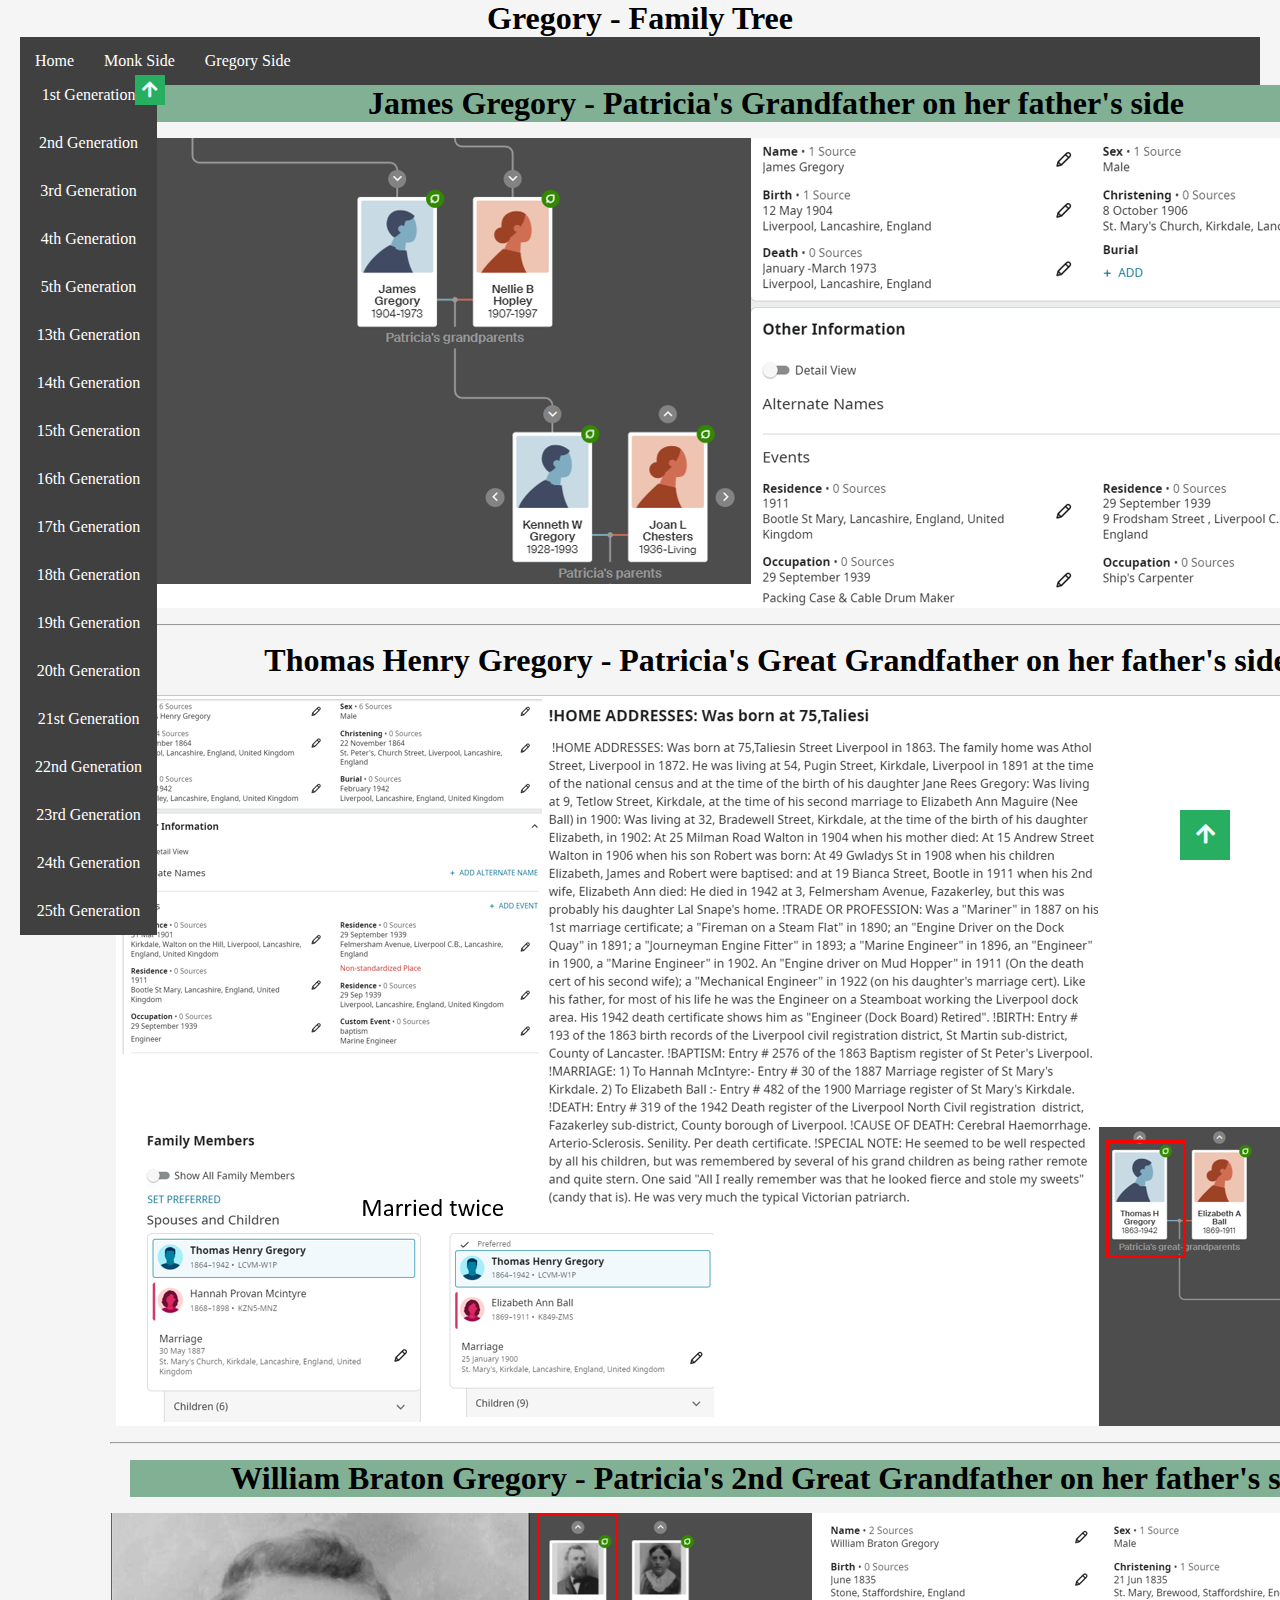
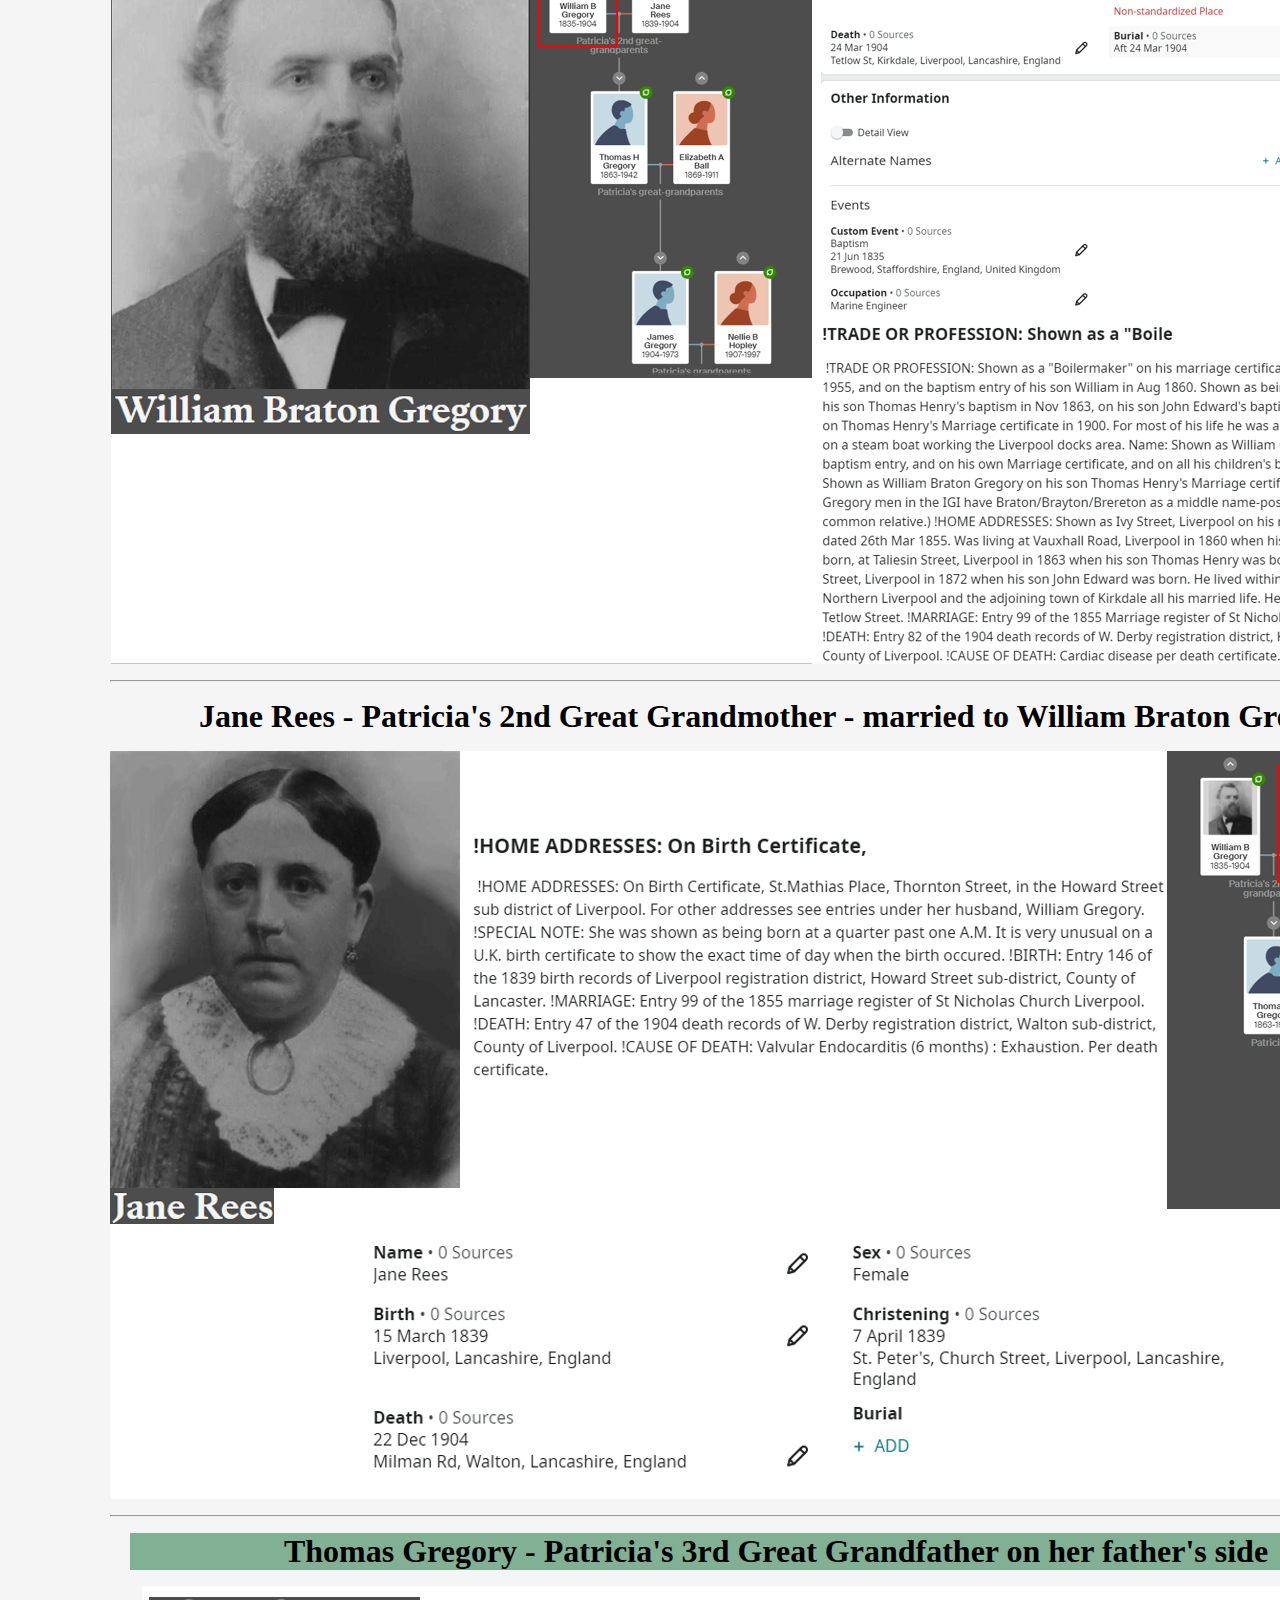
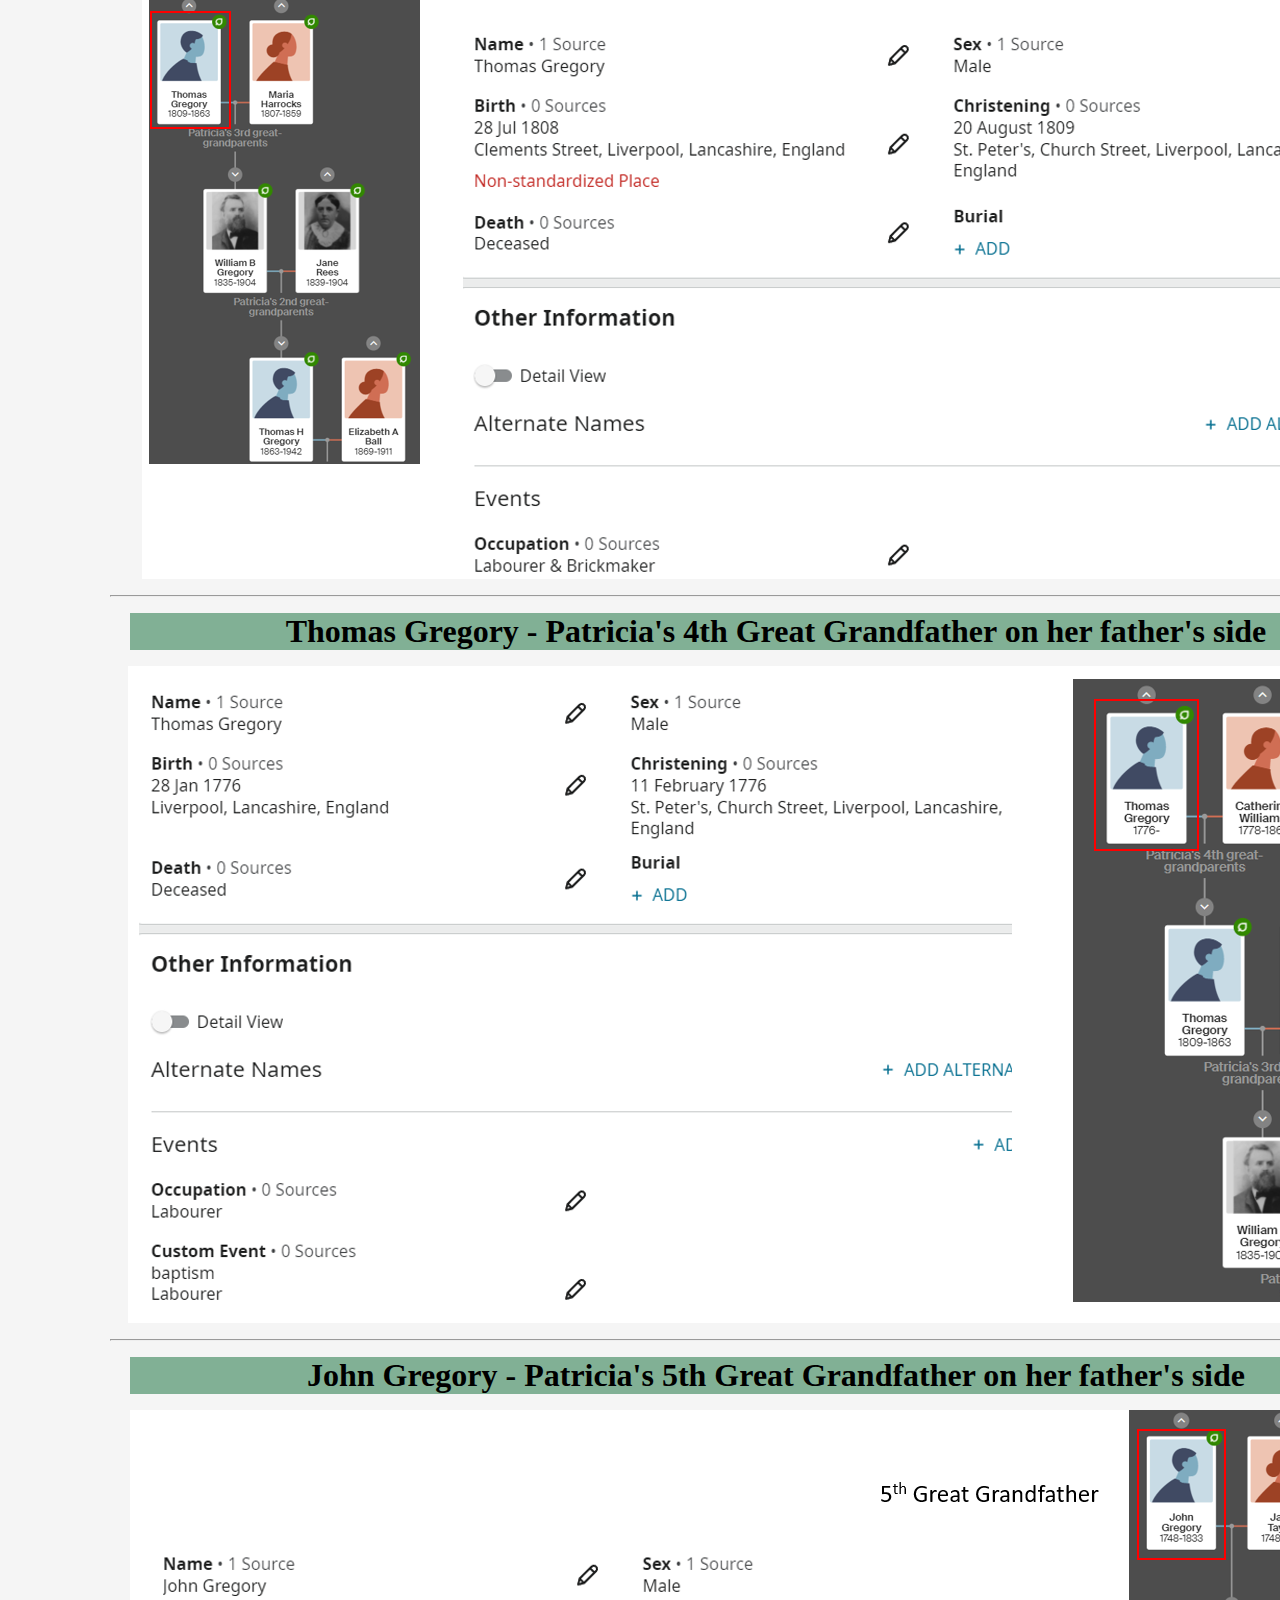
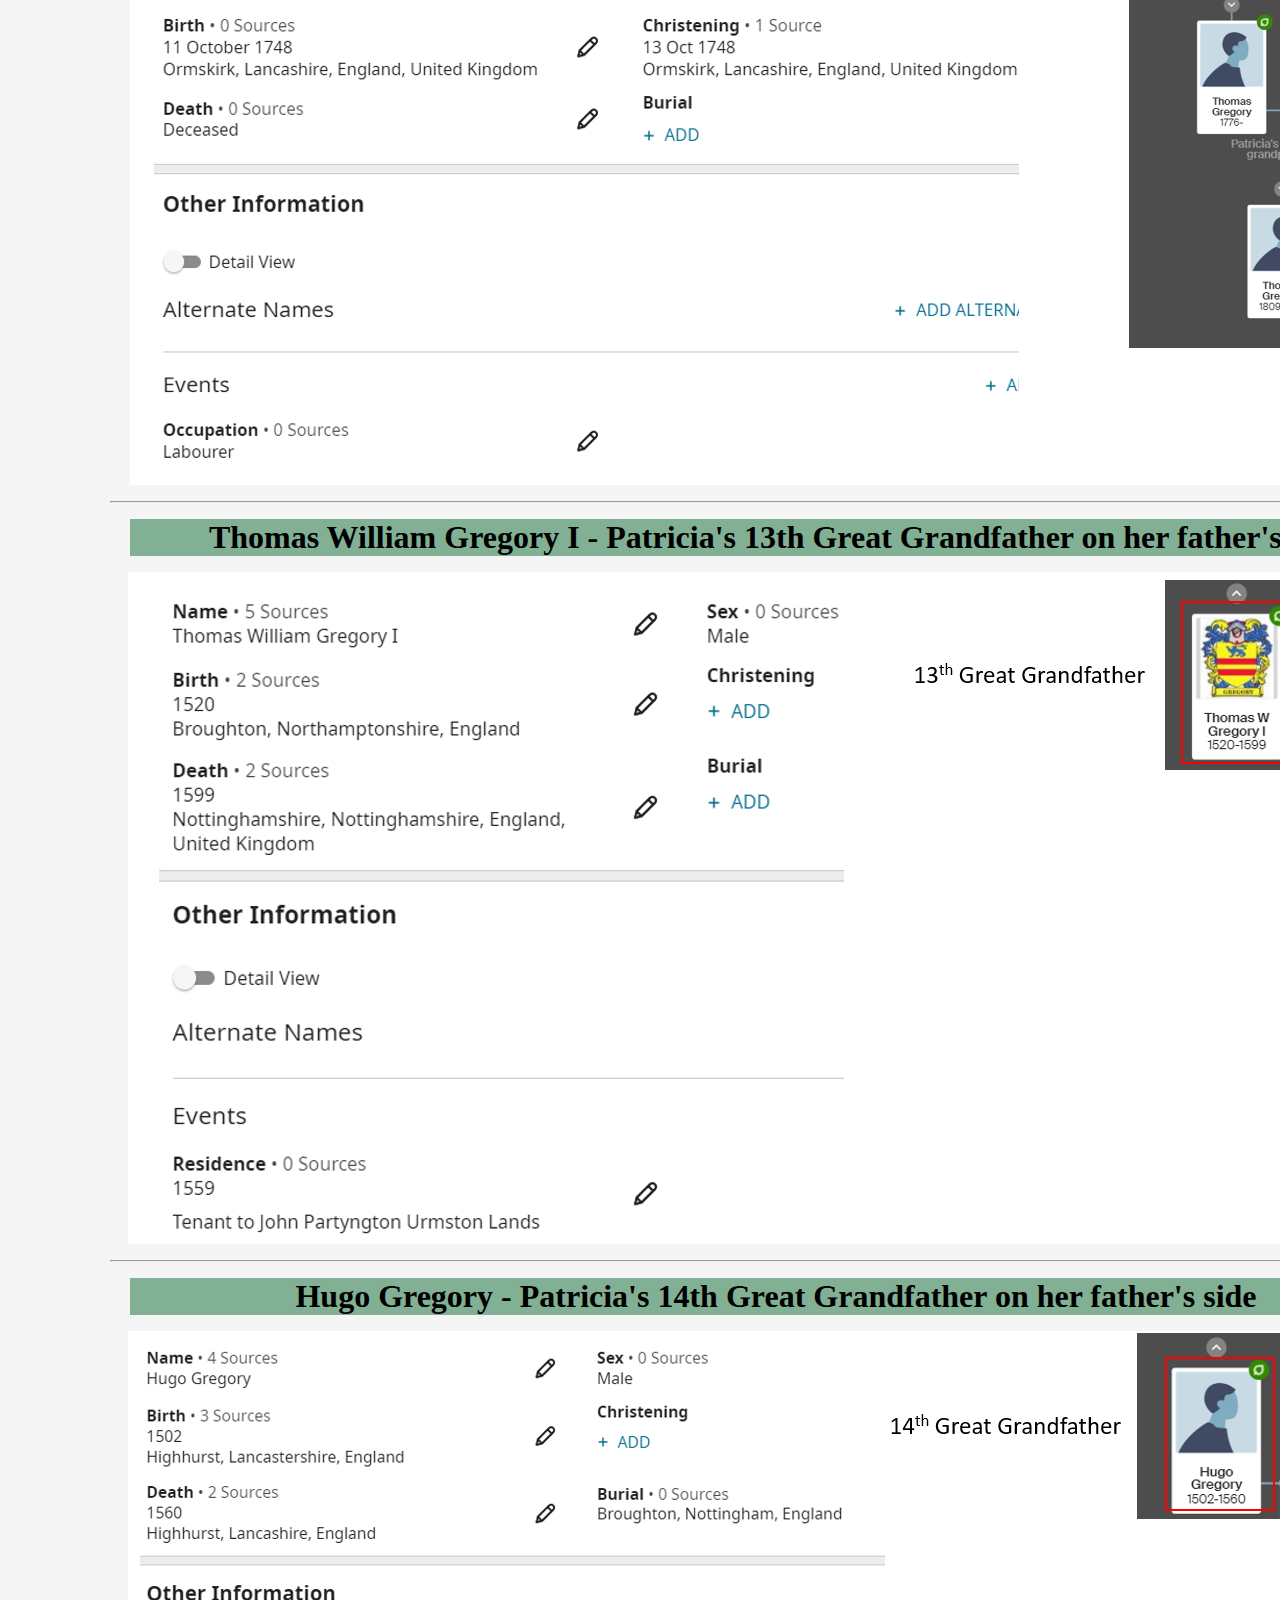
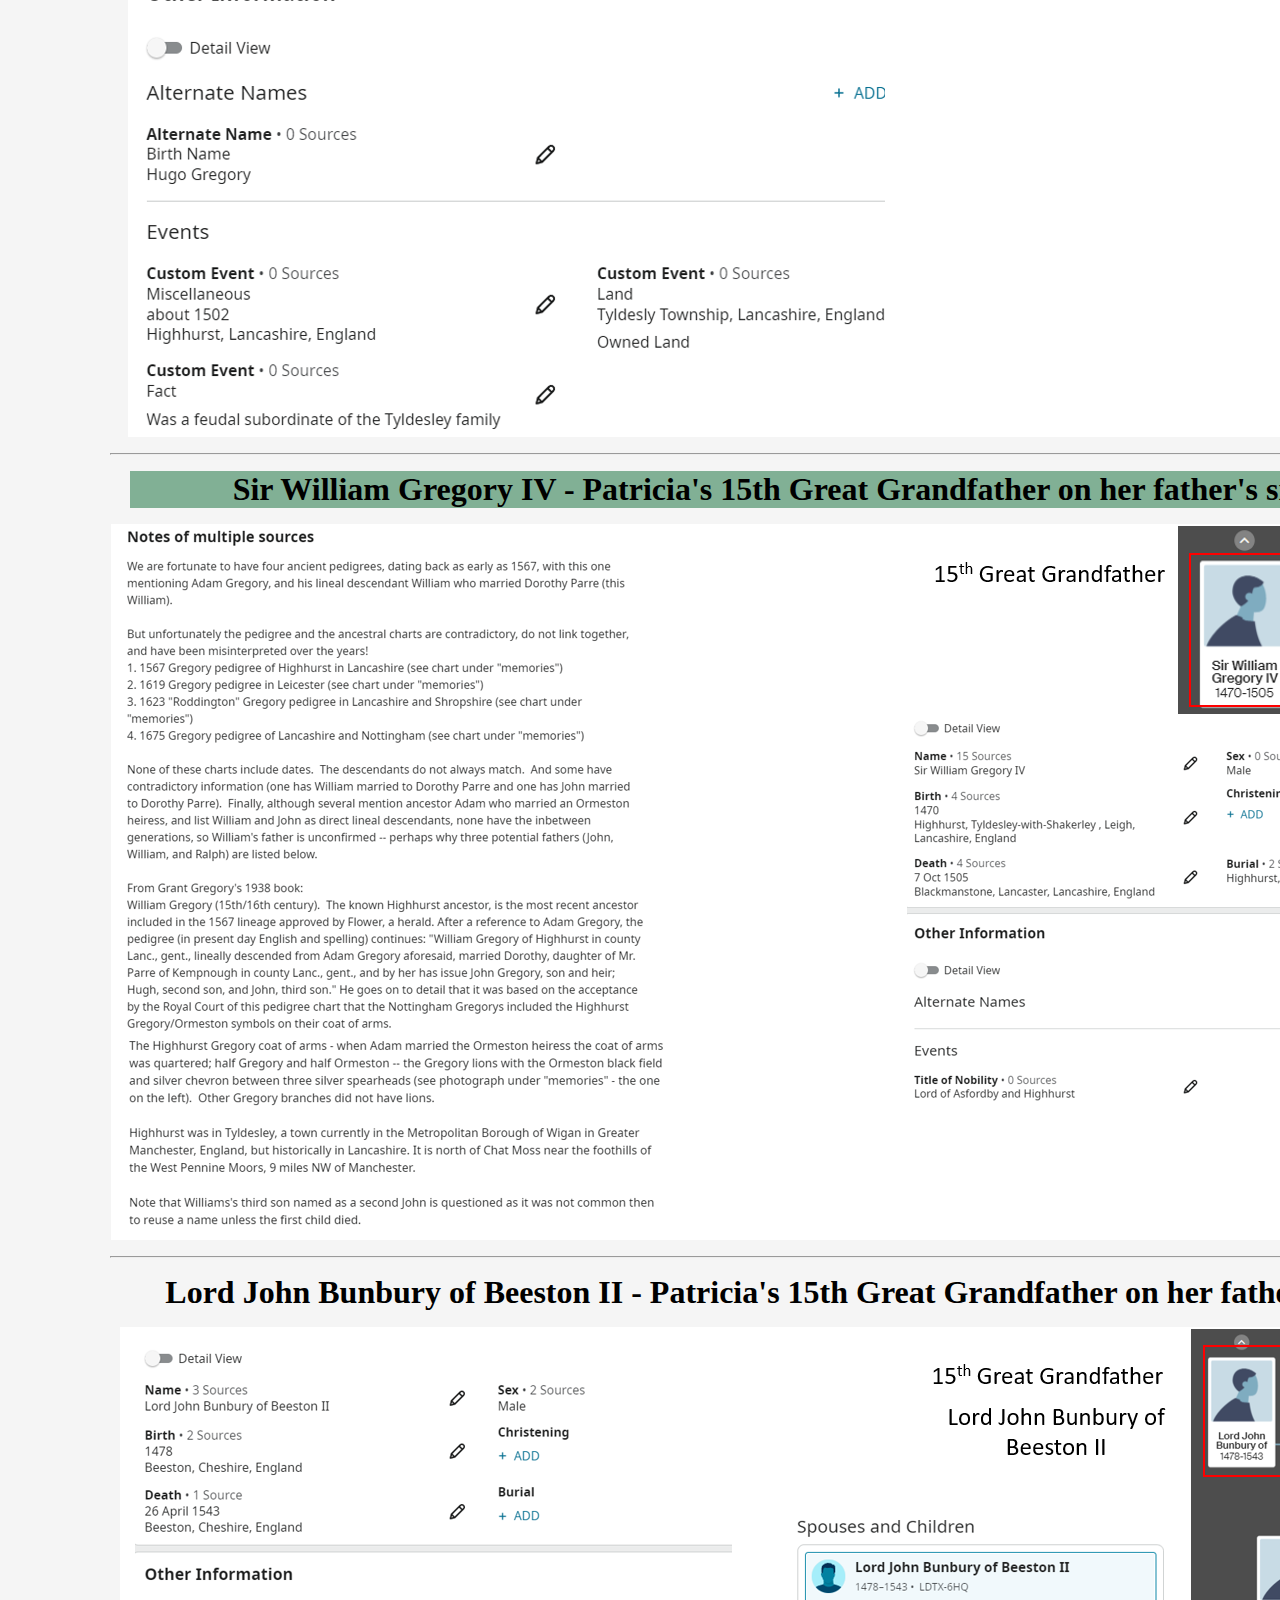
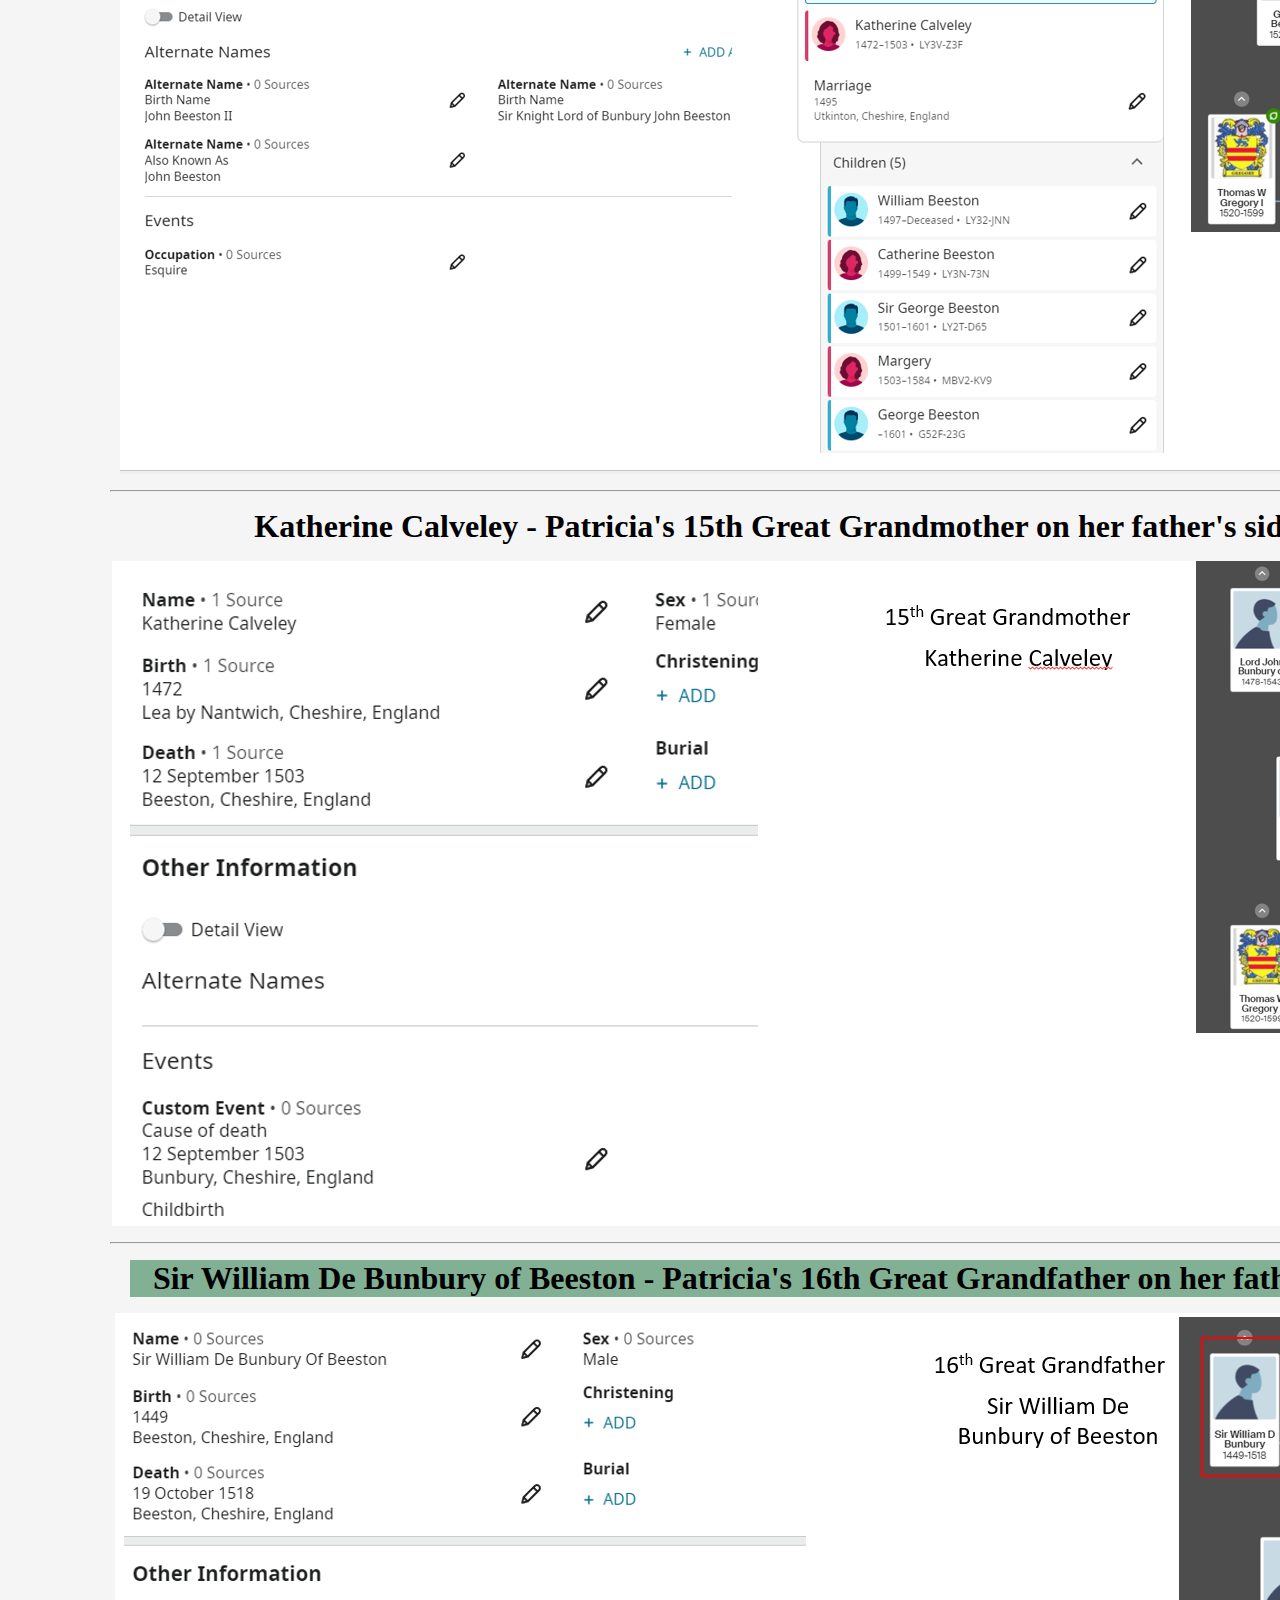
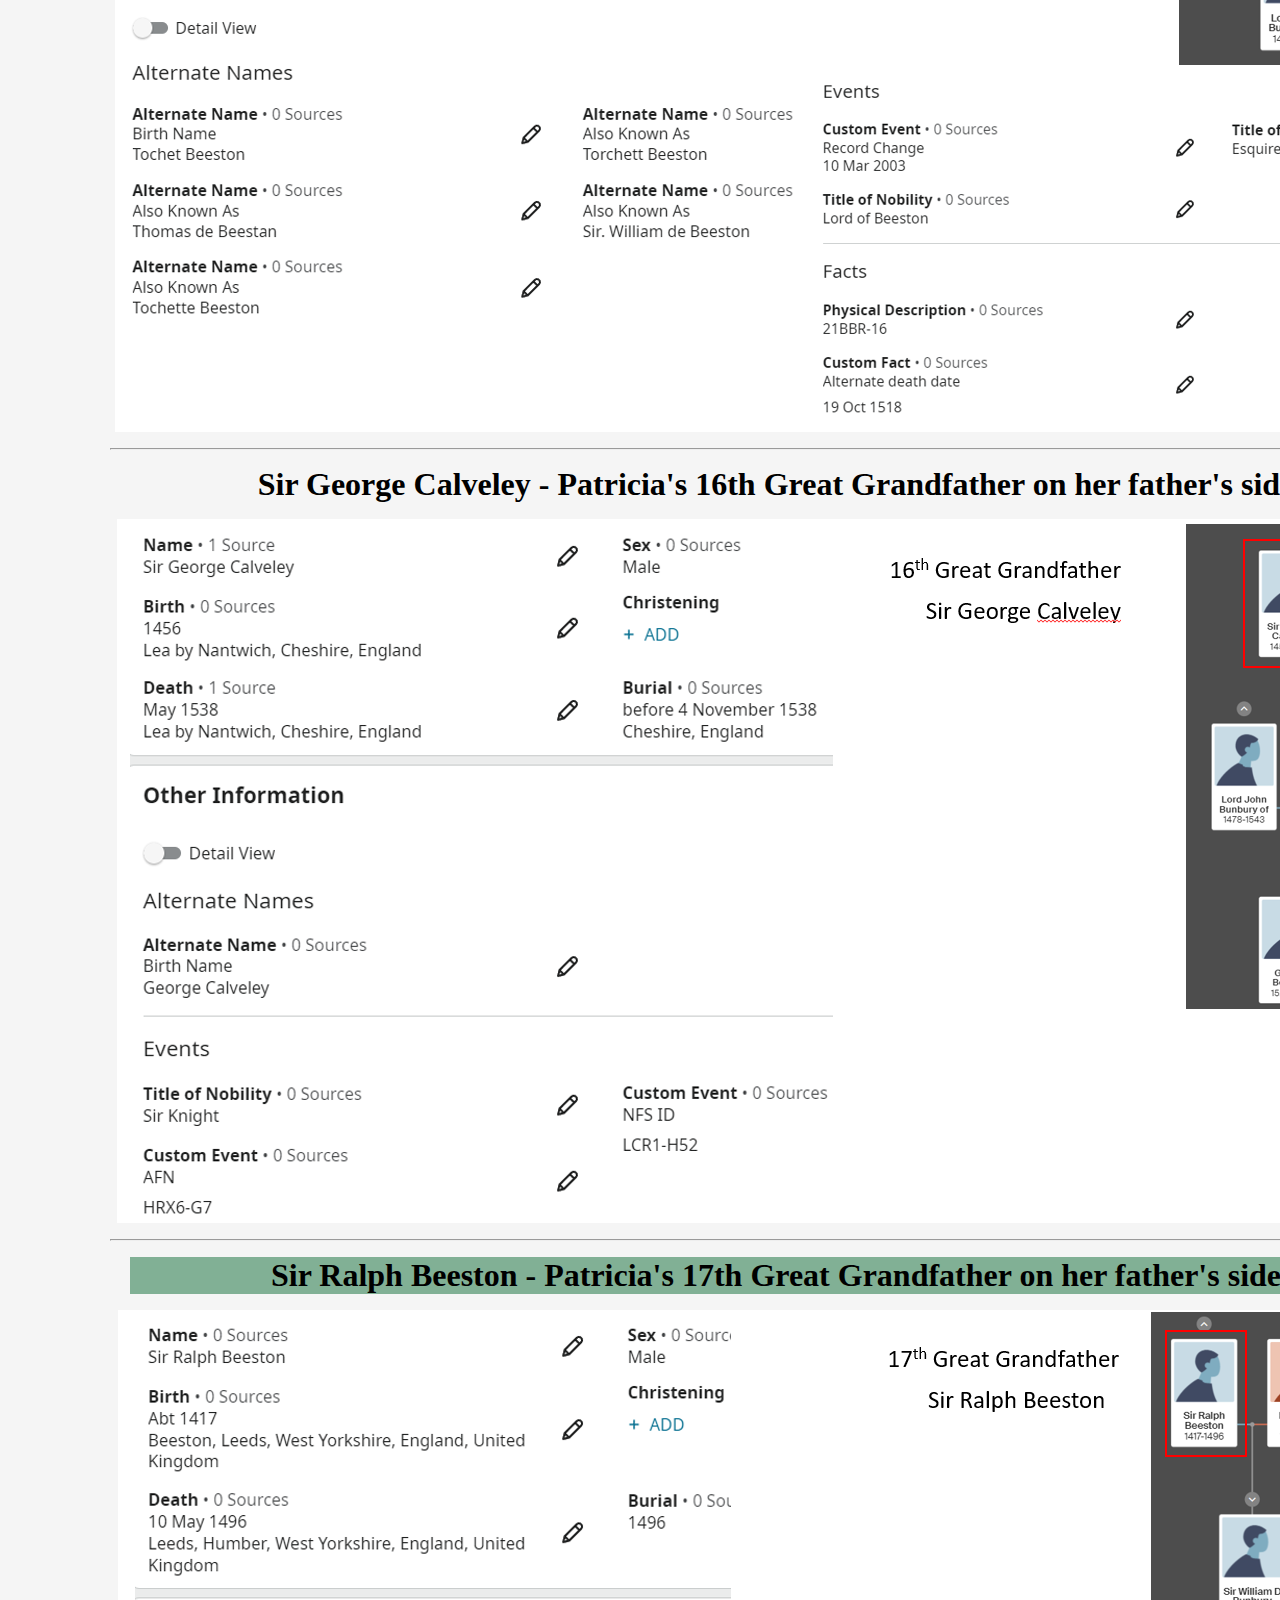
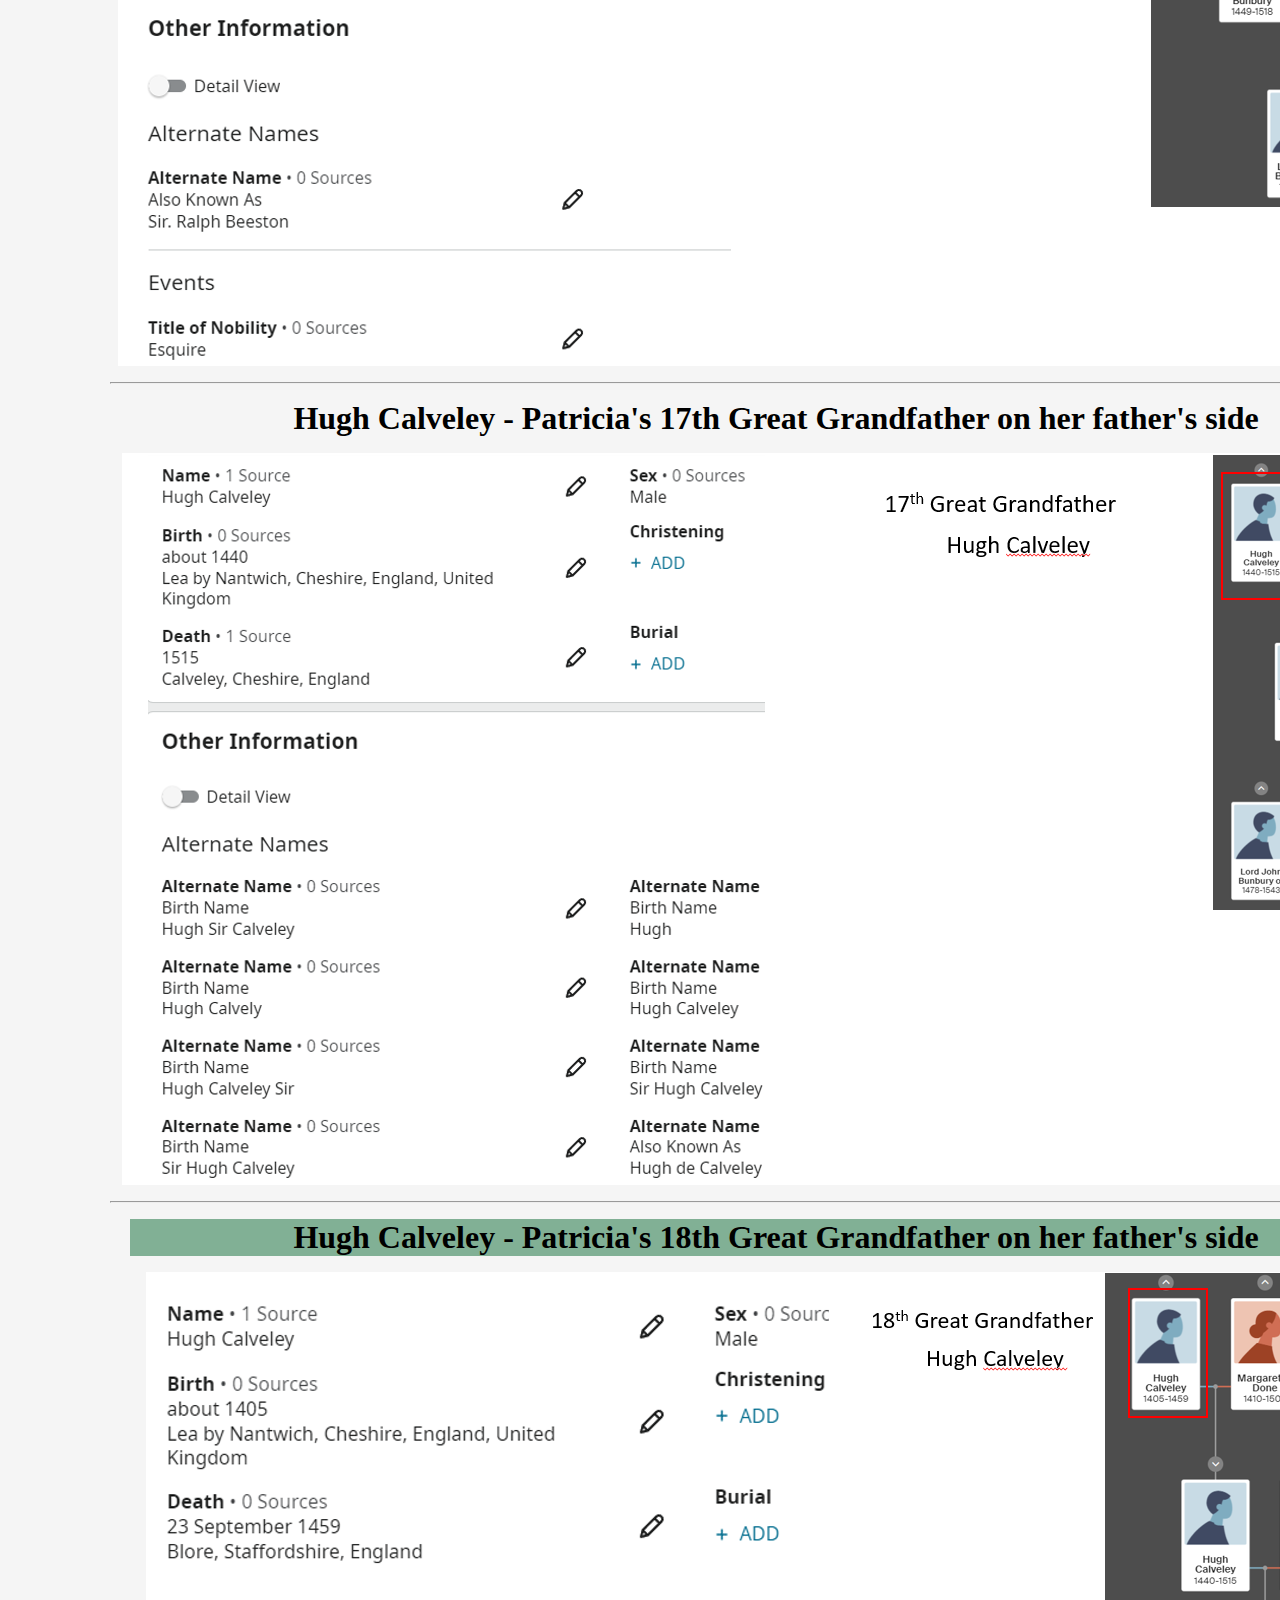
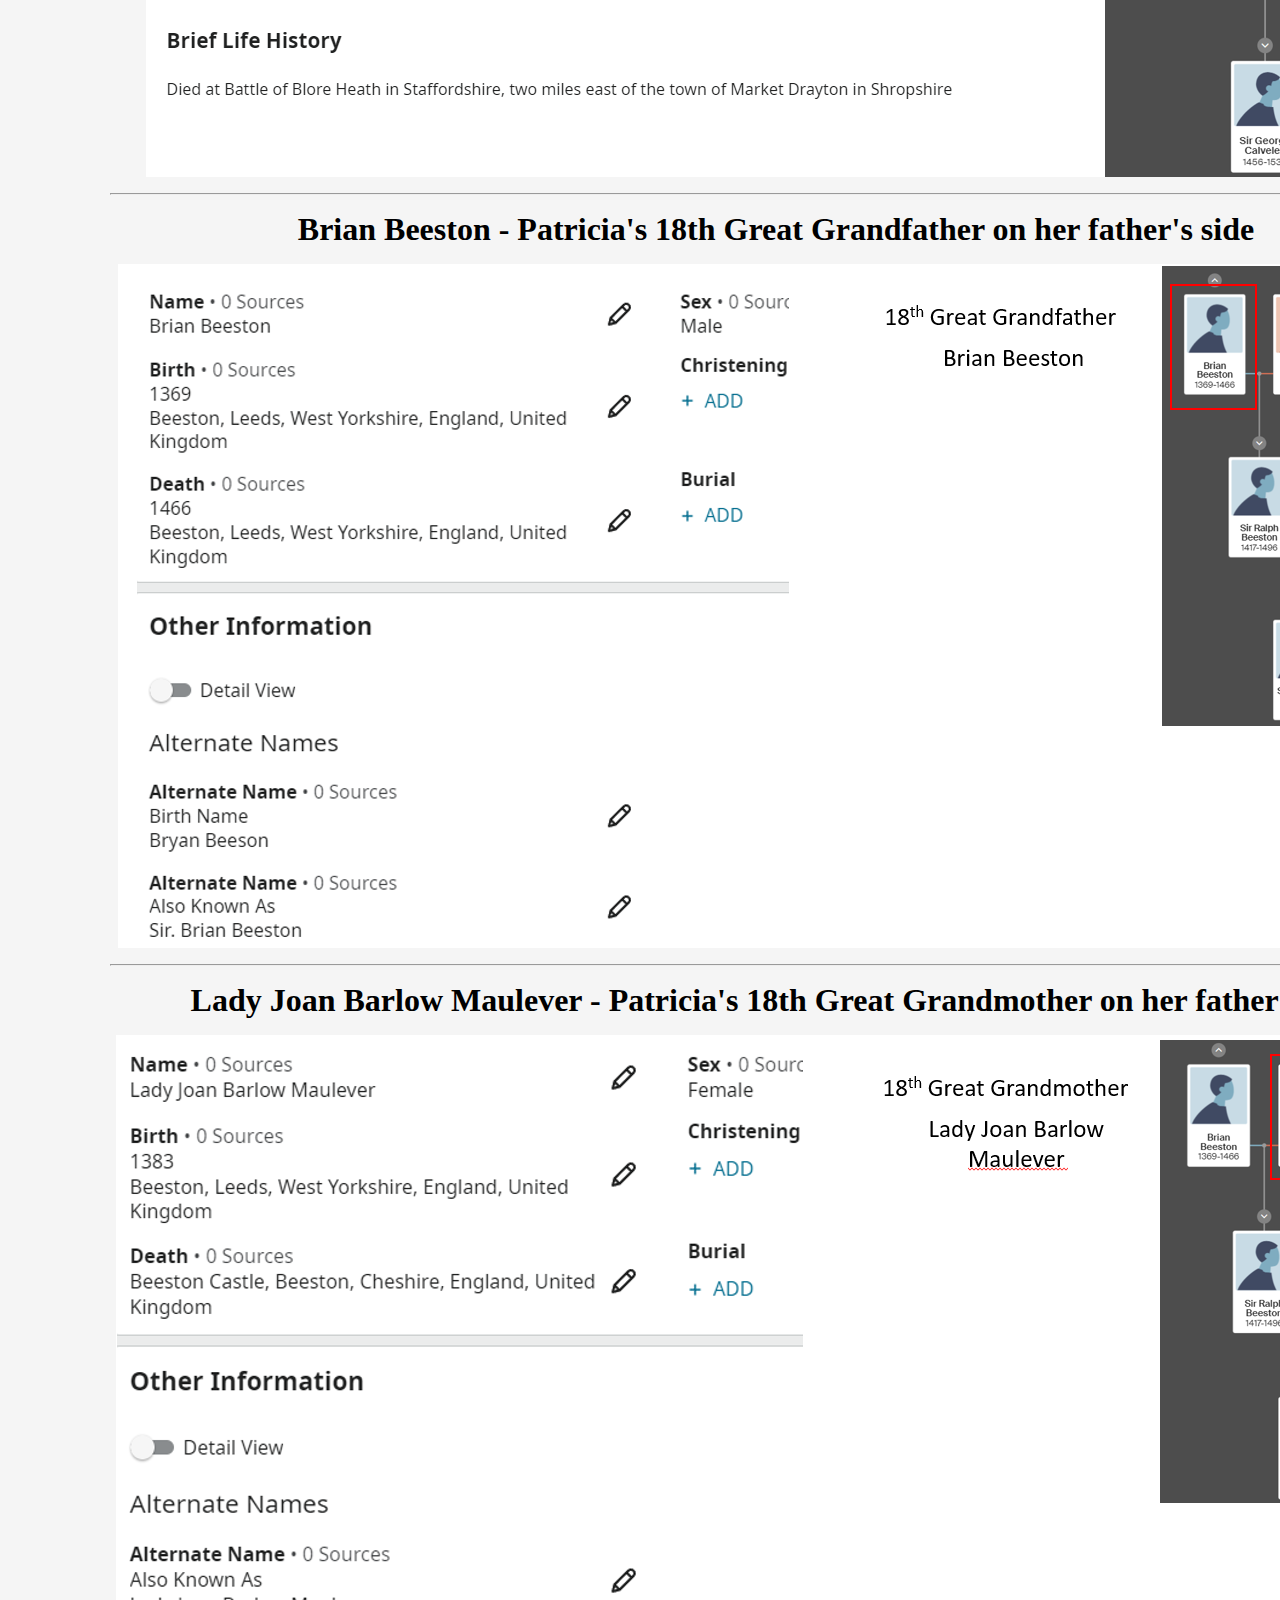
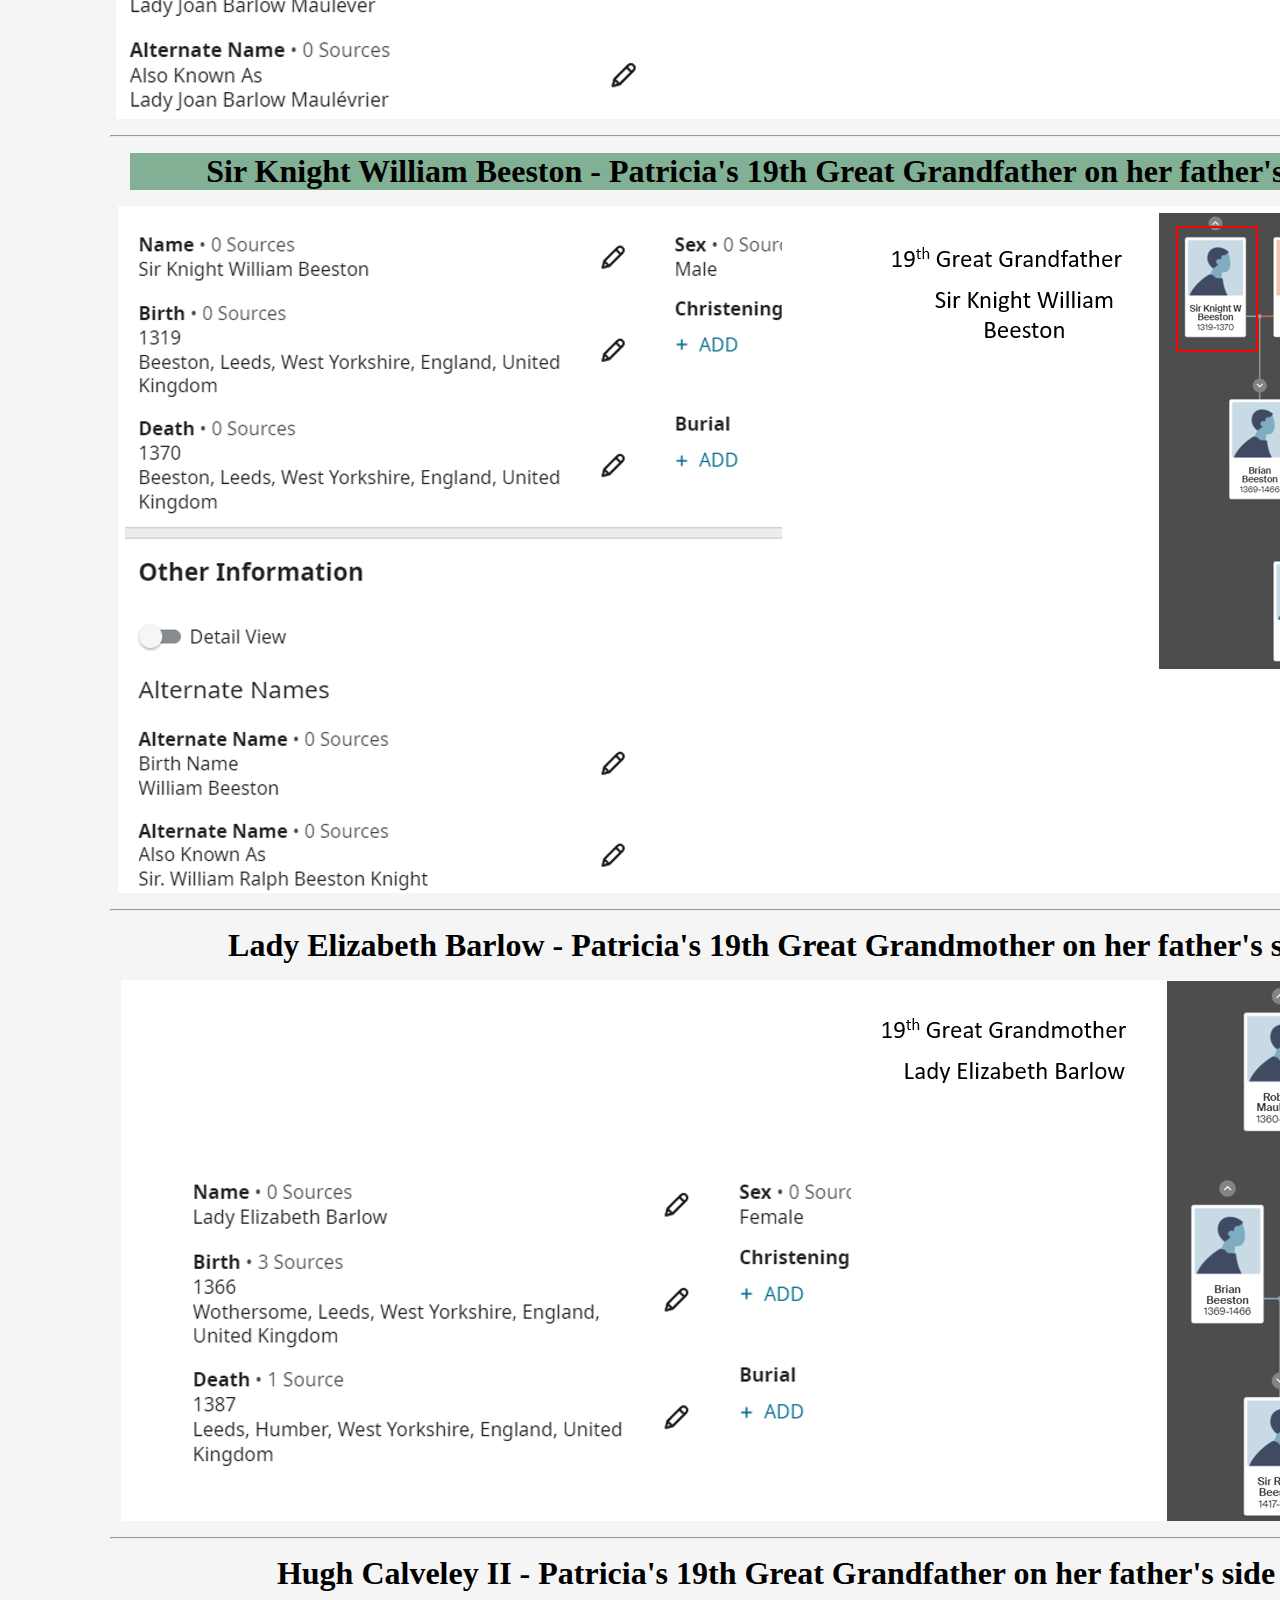
==== gregory.html @ 38275f59 "Add files via upload" ====
<!DOCTYPE html>

<html lang="en">
  <head>
    <meta name="viewport" content="width=device-width, initial-scale=1.0" />
    <link rel="stylesheet" href="style.css" />
    <link
      rel="stylesheet"
      href="https://use.fontawesome.com/releases/v5.4.1/css/all.css"
    />
    <title>Gregory - Family Tree</title>
    <link rel="icon" type="image/x-icon" href="./image/icon.jpg" />
  </head>
  <!-- This is a comment -->
  <body>
    <h1>Gregory - Family Tree</h1>
    <nav class="navbar">
      <ul>
        <li><a href="index.html">Home</a></li>
        <li><a href="monk.html">Monk Side</a></li>
        <li><a href="gregory.html">Gregory Side</a></li>
      </ul>
    </nav>
    <nav class="sidebar">
      <ul>
        <li><a href="#1stgen">1st Generation</a></li>
        <li><a href="#2ndgen">2nd Generation</a></li>
        <li><a href="#3rdgen">3rd Generation</a></li>
        <li><a href="#4thgen">4th Generation</a></li>
        <li><a href="#5thgen">5th Generation</a></li>
        <li><a href="#13thgen">13th Generation</a></li>
        <li><a href="#14thgen">14th Generation</a></li>
        <li><a href="#15thgen">15th Generation</a></li>
        <li><a href="#16thgen">16th Generation</a></li>
        <li><a href="#17thgen">17th Generation</a></li>
        <li><a href="#18thgen">18th Generation</a></li>
        <li><a href="#19thgen">19th Generation</a></li>
        <li><a href="#20thgen">20th Generation</a></li>
        <li><a href="#21stgen">21st Generation</a></li>
        <li><a href="#22ndgen">22nd Generation</a></li>
        <li><a href="#23rdgen">23rd Generation</a></li>
        <li><a href="#24thgen">24th Generation</a></li>
        <li><a href="#25thgen">25th Generation</a></li>

        <!-- This link jumps to page section -->
      </ul>
    </nav>
    <main>
      <a class="returnbtn" href="#"> <i class="fas fa-arrow-up"></i> </a>
      <a class="returnbtnb" href="#"> <i class="fas fa-arrow-up"></i> </a>
      <div class="infoSlide">
        <h1 class="genHeading" id="1stgen">
          James Gregory - Patricia's Grandfather on her father's side
        </h1>
        <img
          class="imgDisplay"
          src="./image/gregory/James Gregory - Patricia's Grandfather on her father's side.png"
        />
        <hr />
        <h1>
          Thomas Henry Gregory - Patricia's Great Grandfather on her father's
          side
        </h1>
        <img
          class="imgDisplay"
          src="./image/gregory/Thomas Henry Gregory - Patricia's Great Grandfather on her father's side.png"
        />
        <hr />
        <h1 class="genHeading" id="2ndgen">
          William Braton Gregory - Patricia's 2nd Great Grandfather on her
          father's side
        </h1>
        <img
          class="imgDisplay"
          src="./image/gregory/William Braton Gregory - Patricia's 2nd Great Grandfather on her father's side.png"
        />
        <hr />
        <h1>
          Jane Rees - Patricia's 2nd Great Grandmother - married to William
          Braton Gregory
        </h1>
        <img
          class="imgDisplay"
          src="./image/gregory/Jane Rees - Patricia's 2nd Great Grandmother - married to William Braton Gregory.png"
        />
        <hr />
        <h1 class="genHeading" id="3rdgen">
          Thomas Gregory - Patricia's 3rd Great Grandfather on her father's side
        </h1>
        <img
          class="imgDisplay"
          src="./image/gregory/Thomas Gregory - Patricia's 3rd Great Grandfather on her father's side.png"
        />
        <hr />
        <h1 class="genHeading" id="4thgen">
          Thomas Gregory - Patricia's 4th Great Grandfather on her father's side
        </h1>
        <img
          class="imgDisplay"
          src="./image/gregory/Thomas Gregory - Patricia's 4th Great Grandfather on her father's side.png"
        />
        <hr />
        <h1 class="genHeading" id="5thgen">
          John Gregory - Patricia's 5th Great Grandfather on her father's side
        </h1>
        <img
          class="imgDisplay"
          src="./image/gregory/John Gregory - Patricia's 5th Great Grandfather on her father's side.png"
        />
        <hr />
        <h1 class="genHeading" id="13thgen">
          Thomas William Gregory I - Patricia's 13th Great Grandfather on her
          father's side
        </h1>
        <img
          class="imgDisplay"
          src="./image/gregory/Thomas William Gregory I - Patricia's 13th Great Grandfather on her father's side.png"
        />
        <hr />
        <h1 class="genHeading" id="14thgen">
          Hugo Gregory - Patricia's 14th Great Grandfather on her father's side
        </h1>
        <img
          class="imgDisplay"
          src="./image/gregory/Hugo Gregory - Patricia's 14th Great Grandfather on her father's side.png"
        />
        <hr />
        <h1 class="genHeading" id="15thgen">
          Sir William Gregory IV - Patricia's 15th Great Grandfather on her
          father's side
        </h1>
        <img
          class="imgDisplay"
          src="./image/gregory/Sir William Gregory IV - Patricia's 15th Great Grandfather on her father's side.png"
        />
        <hr />
        <h1>
          Lord John Bunbury of Beeston II - Patricia's 15th Great Grandfather on
          her father's side
        </h1>
        <img
          class="imgDisplay"
          src="./image/gregory/Lord John Bunbury of Beeston II - Patricia's 15th Great Grandfather on her father's side.png"
        />
        <hr />
        <h1>
          Katherine Calveley - Patricia's 15th Great Grandmother on her father's
          side
        </h1>
        <img
          class="imgDisplay"
          src="./image/gregory/Katherine Calveley - Patricia's 15th Great Grandmother on her father's side.png"
        />
        <hr />
        <h1 class="genHeading" id="16thgen">
          Sir William De Bunbury of Beeston - Patricia's 16th Great Grandfather
          on her father's side
        </h1>
        <img
          class="imgDisplay"
          src="./image/gregory/Sir William De Bunbury of Beeston - Patricia's 16th Great Grandfather on her father's side.png"
        />
        <hr />
        <h1>
          Sir George Calveley - Patricia's 16th Great Grandfather on her
          father's side
        </h1>
        <img
          class="imgDisplay"
          src="./image/gregory/Sir George Calveley - Patricia's 16th Great Grandfather on her father's side.png"
        />
        <hr />
        <h1 class="genHeading" id="17thgen">
          Sir Ralph Beeston - Patricia's 17th Great Grandfather on her father's
          side
        </h1>
        <img
          class="imgDisplay"
          src="./image/gregory/Sir Ralph Beeston - Patricia's 17th Great Grandfather on her father's side.png"
        />
        <hr />
        <h1>
          Hugh Calveley - Patricia's 17th Great Grandfather on her father's side
        </h1>
        <img
          class="imgDisplay"
          src="./image/gregory/Hugh Calveley - Patricia's 17th Great Grandfather on her father's side.png"
        />
        <hr />
        <h1 class="genHeading" id="18thgen">
          Hugh Calveley - Patricia's 18th Great Grandfather on her father's side
        </h1>
        <img
          class="imgDisplay"
          src="./image/gregory/Hugh Calveley - Patricia's 18th Great Grandfather on her father's side.png"
        />
        <hr />
        <h1>
          Brian Beeston - Patricia's 18th Great Grandfather on her father's side
        </h1>
        <img
          class="imgDisplay"
          src="./image/gregory/Brian Beeston - Patricia's 18th Great Grandfather on her father's side.png"
        />
        <hr />
        <h1>
          Lady Joan Barlow Maulever - Patricia's 18th Great Grandmother on her
          father's side
        </h1>
        <img
          class="imgDisplay"
          src="./image/gregory/Lady Joan Barlow Maulever - Patricia's 18th Great Grandmother on her father's side.png"
        />
        <hr />

        <h1 class="genHeading" id="19thgen">
          Sir Knight William Beeston - Patricia's 19th Great Grandfather on her
          father's side
        </h1>
        <img
          class="imgDisplay"
          src="./image/gregory/Sir Knight William Beeston - Patricia's 19th Great Grandfather on her father's side.png"
        />
        <hr />
        <h1>
          Lady Elizabeth Barlow - Patricia's 19th Great Grandmother on her
          father's side
        </h1>
        <img
          class="imgDisplay"
          src="./image/gregory/Lady Elizabeth Barlow - Patricia's 19th Great Grandmother on her father's side.png"
        />
        <hr />
        <h1>
          Hugh Calveley II - Patricia's 19th Great Grandfather on her father's
          side
        </h1>
        <img
          class="imgDisplay"
          src="./image/gregory/Hugh Calveley II - Patricia's 19th Great Grandfather on her father's side.png"
        />
        <hr />
        <hr />
        <h1 class="genHeading" id="20thgen">
          Lady Elizabeth Dutton - Patricia's 20th Great Grandmother on her
          father's side
        </h1>
        <img
          class="imgDisplay"
          src="./image/gregory/Lady Elizabeth Dutton - Patricia's 20th Great Grandmother on her father's side.png"
        />
        <hr />
        <h1>
          John Done II - Patricia's 20th Great Grandfather on her father's side
        </h1>
        <img
          class="imgDisplay"
          src="./image/gregory/John Done II - Patricia's 20th Great Grandfather on her father's side.png"
        />
        <hr />
        <h1 class="genHeading" id="21stgen">
          Peter Dutton - Patricia's 21st Great Grandfather on her father's side
        </h1>
        <img
          class="imgDisplay"
          src="./image/gregory/Peter Dutton - Patricia's 21st Great Grandfather on her father's side.png"
        />
        <hr />
        <h1 class="genHeading" id="22ndgen">
          Sir Thomas Dutton - Patricia's 22nd Great Grandfather on her father's
          side
        </h1>
        <img
          class="imgDisplay"
          src="./image/gregory/Sir Thomas Dutton - Patricia's 22nd Great Grandfather on her father's side.png"
        />
        <hr />
        <h1 class="genHeading" id="23rdgen">
          Hugh de Dutton - Patricia's 23rd Great Grandfather on her father's
          side
        </h1>
        <img
          class="imgDisplay"
          src="./image/gregory/Hugh de Dutton - Patricia's 23rd Great Grandfather on her father's side.png"
        />
        <hr />
        <h1>
          Peter Thornton - Patricia's 23rd Great Grandfather on her father's
          side
        </h1>
        <img
          class="imgDisplay"
          src="./image/gregory/Peter Thornton - Patricia's 23rd Great Grandfather on her father's side.png"
        />
        <hr />
        <h1 class="genHeading" id="24thgen">
          Sir Hugh de Dutton - Patricia's 24th Great Grandfather on her father's
          side
        </h1>
        <img
          class="imgDisplay"
          src="./image/gregory/Sir Hugh de Dutton - Patricia's 24th Great Grandfather on her father's side.png"
        />
        <hr />
        <h1>
          Joan St Pierre - Patricia's 24th Great Grandmother on her father's
          side
        </h1>
        <img
          class="imgDisplay"
          src="./image/gregory/Joan St Pierre - Patricia's 24th Great Grandmother on her father's side.png"
        />
        <hr />
        <h1 class="genHeading" id="25thgen">
          Thomas de Dutton - Patricia's 25th Great Grandfather on her father's
          side
        </h1>
        <img
          class="imgDisplay"
          src="./image/gregory/Thomas de Dutton - Patricia's 25th Great Grandfather on her father's side.png"
        />
        <hr />
        <h1 id="SirUrian">
          Sir Urian de Saint Pierre - Patricia's 25th Great Grandfather on her
          father's side
        </h1>
        <img
          class="imgDisplay"
          src="./image/gregory/Sir Urian de Saint Pierre - Patricia's 25th Great Grandfather on her father's side.png"
        />
        <hr />
        <h1>
          Idonea Malpas - Patricia's 25th Great Grandmother on her father's side
        </h1>
        <img
          class="imgDisplay"
          src="./image/gregory/Idonea Malpas - Patricia's 25th Great Grandmother on her father's side.png"
        />
        <hr />
        <h1>
          Philippa Standon - Patricia's 25th Great Grandmother on her father's
          side
        </h1>
        <img
          class="imgDisplay"
          src="./image/gregory/Philippa Standon - Patricia's 25th Great Grandmother on her father's side.png"
        />
      </div>
    </main>
  </body>

  <footer></footer>
</html>
---- style.css ----
* {
  margin: 0;
  padding: 0;
}

body {
  background-color: whitesmoke;
  margin: 0px;
}
main {
  margin: 0px;
  margin-left: 110px;
  margin-right: 110px;
}

h1 {
  text-align: center;
  margin-left: 20px;
  margin-right: 20px;
}

/*====*/
.infoSlide {
  display: grid;
  gap: 1rem;
}

.imgDisplay {
  margin-left: auto;
  margin-right: auto;
}

.navbar {
  margin-left: 20px;
  margin-right: 20px;
}

.sidebar {
  margin-left: 20px;
  margin-right: 20px;
  position: fixed;
  top: 71px;
}

.returnbtnb {
  position: fixed;
  width: 30px;
  height: 30px;
  background: #27ae60;
  top: 75px;
  left: 135px;
  text-decoration: none;
  text-align: center;
  line-height: 30px;
  color: azure;
  font-size: 18px;
}

.returnbtnb :hover {
  position: fixed;
  width: 30px;
  height: 30px;
  background: #02642b;
  top: 75px;
  left: 135px;
  text-decoration: none;
  text-align: center;
  line-height: 30px;
  color: rgb(255, 255, 255);
  font-size: 22px;
}

.navbar ul {
  list-style-type: none;
  background-color: hsl(0, 0%, 25%);
  padding: 0px;
  margin: 0px;
  overflow: hidden;
}

.sidebar ul {
  list-style-type: none;
  background-color: hsl(0, 0%, 25%);
  padding: 0px;
  margin: 0px;
  overflow: hidden;
}

.navbar li {
  float: left;
}

.sidebar li {
  /*float: left;*/
}

.navbar a {
  color: white;
  text-decoration: none;
  padding: 15px;
  display: block;
  text-align: center;
}

.sidebar a {
  color: white;
  text-decoration: none;
  padding: 15px;
  display: block;
  text-align: center;
}

.navbar a:hover {
  background-color: hsl(0, 0%, 10%);
}

.sidebar a:hover {
  background-color: hsl(0, 0%, 10%);
}

.returnbtn {
  position: fixed;
  width: 50px;
  height: 50px;
  background: #27ae60;
  bottom: 40px;
  right: 50px;
  text-decoration: none;
  text-align: center;
  line-height: 50px;
  color: azure;
  font-size: 22px;
}

.returnbtn :hover {
  position: fixed;
  width: 50px;
  height: 50px;
  background: #02642b;
  bottom: 40px;
  right: 50px;
  text-decoration: none;
  text-align: center;
  line-height: 50px;
  color: rgb(255, 255, 255);
  font-size: 30px;
}

.genHeading {
  background-color: #02642b7a;
}
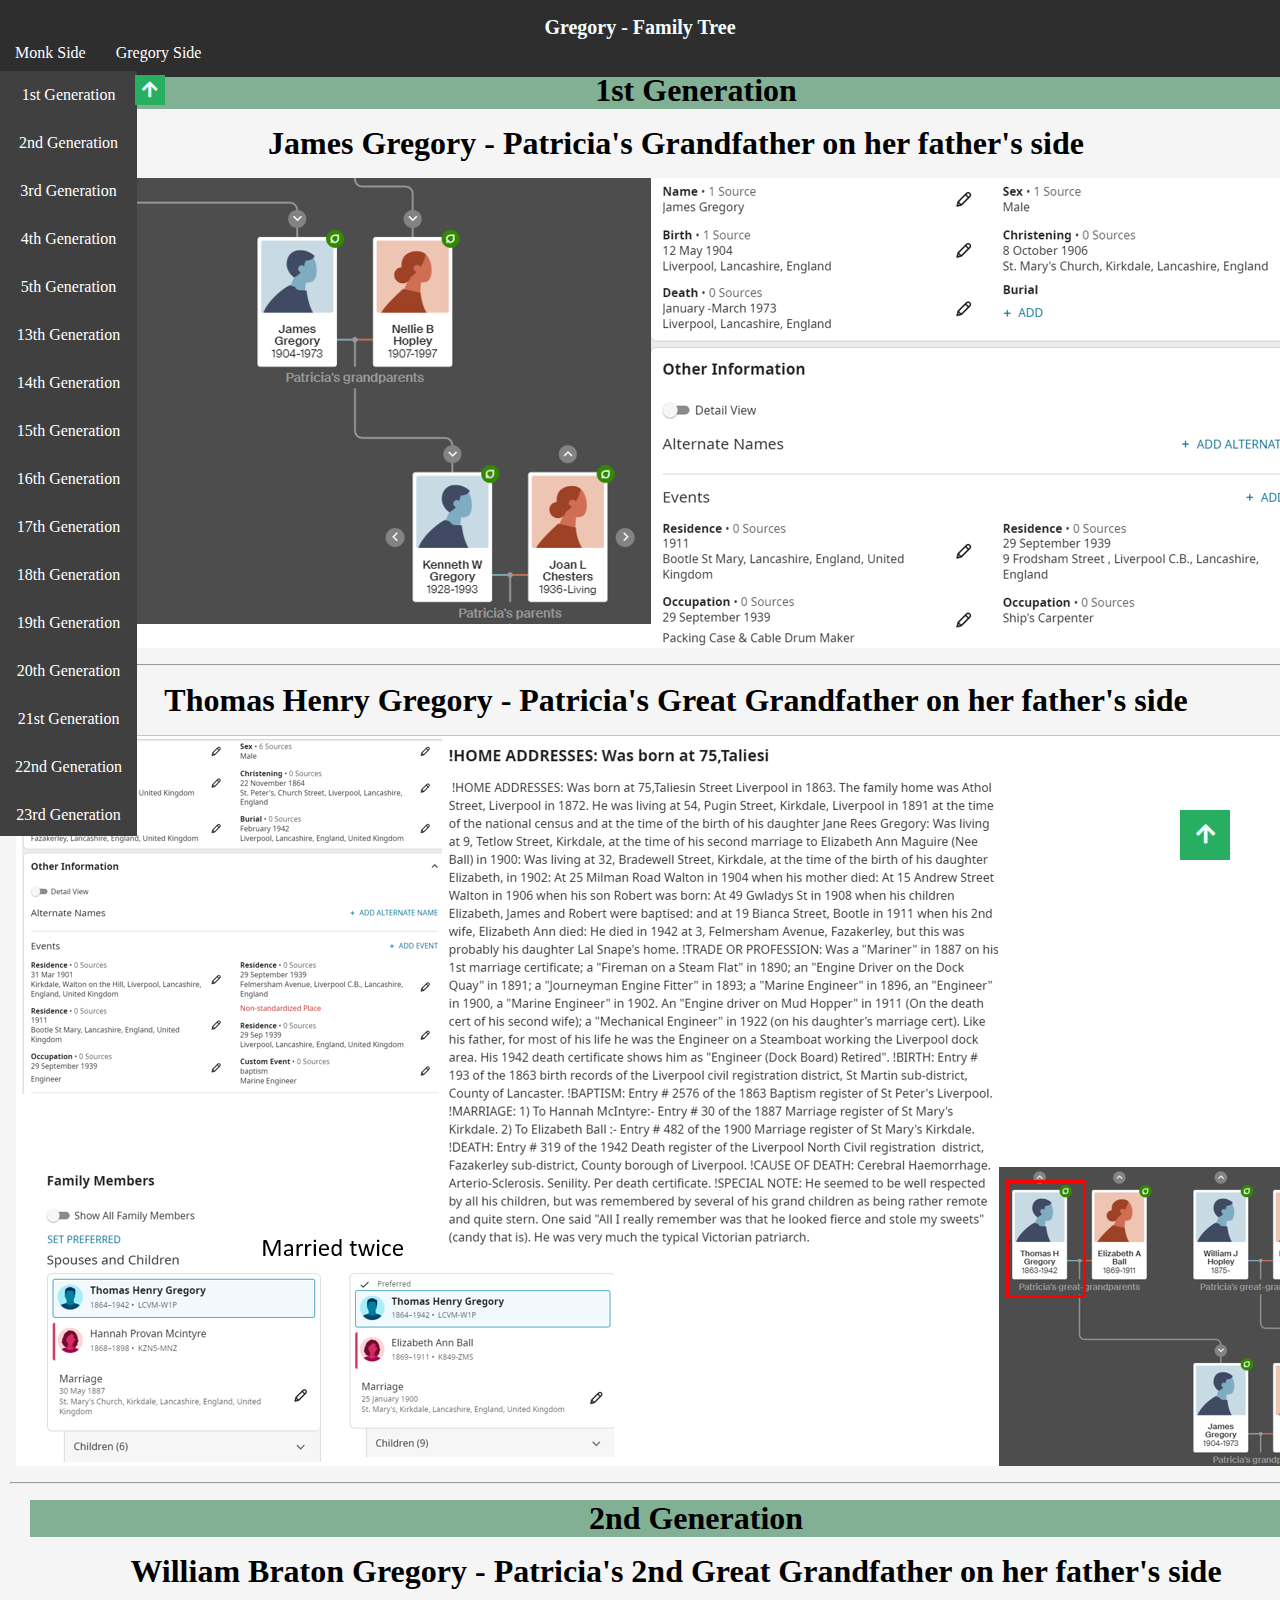
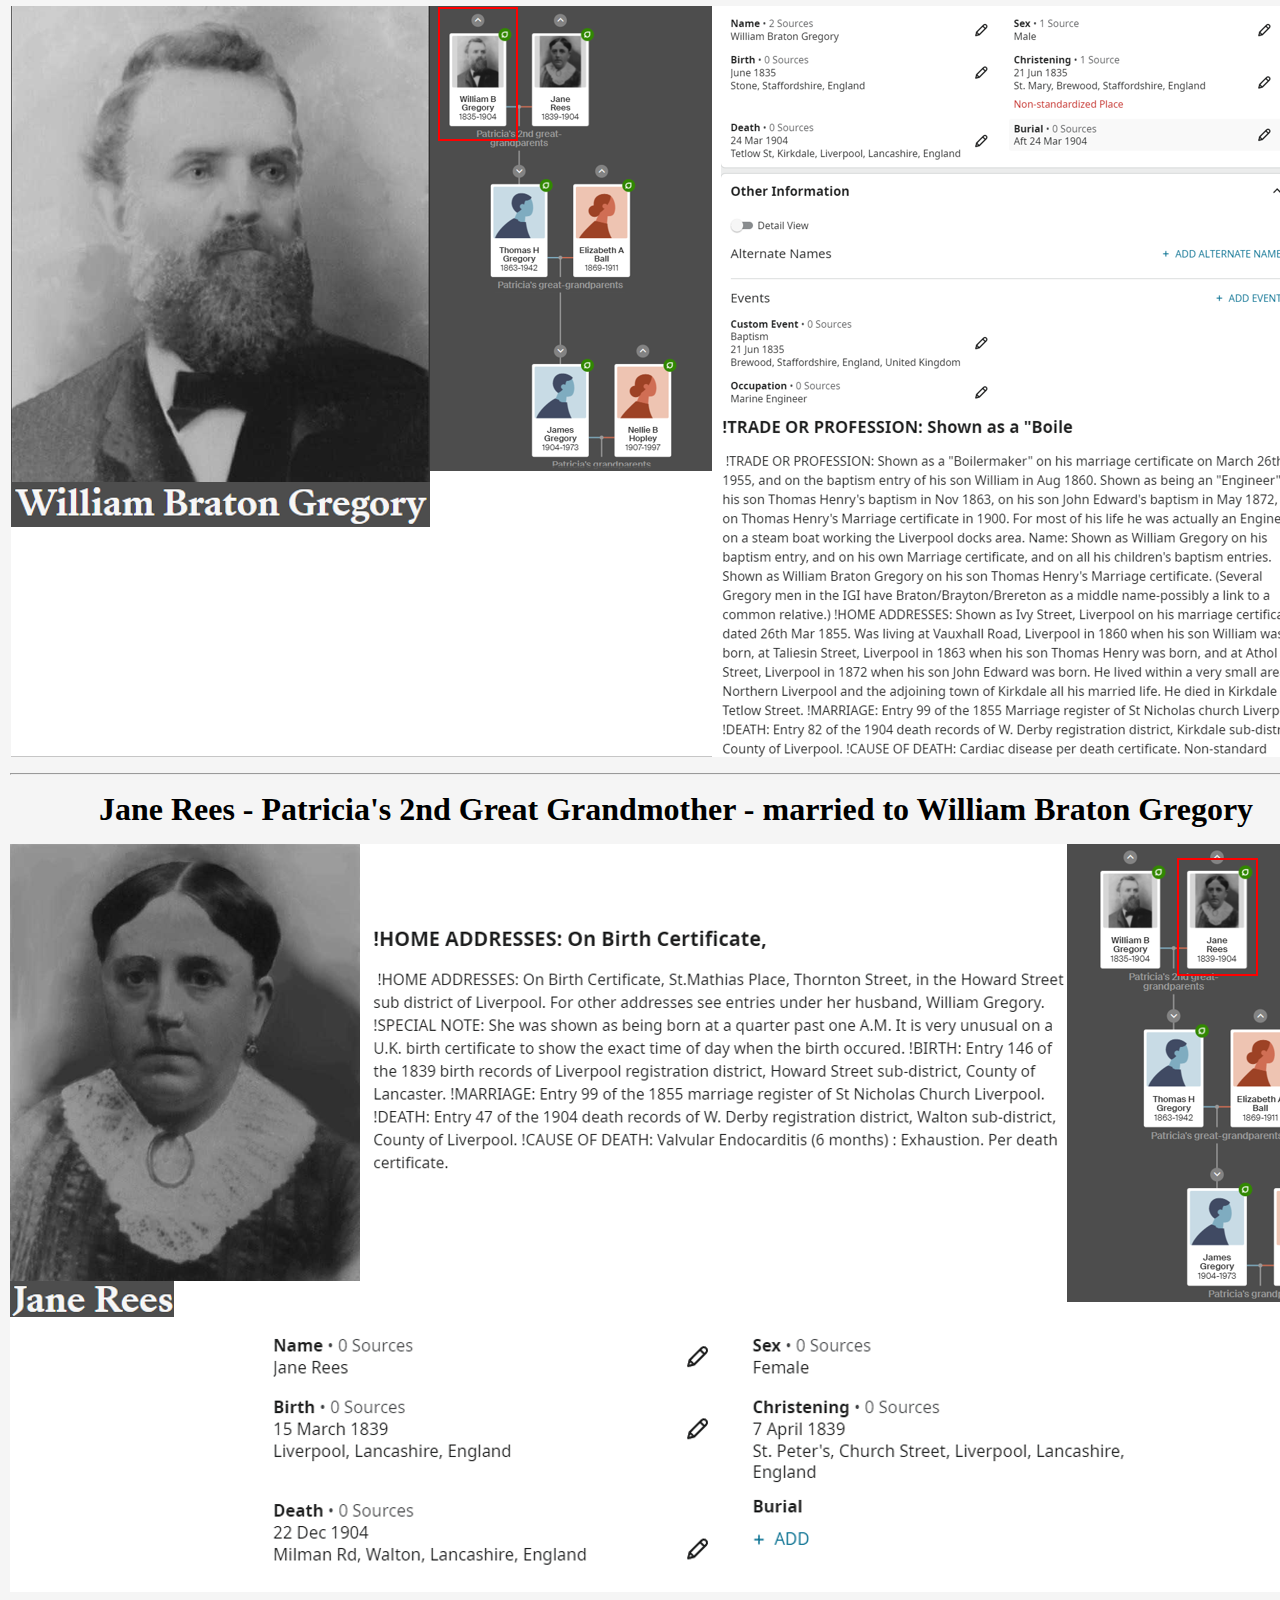
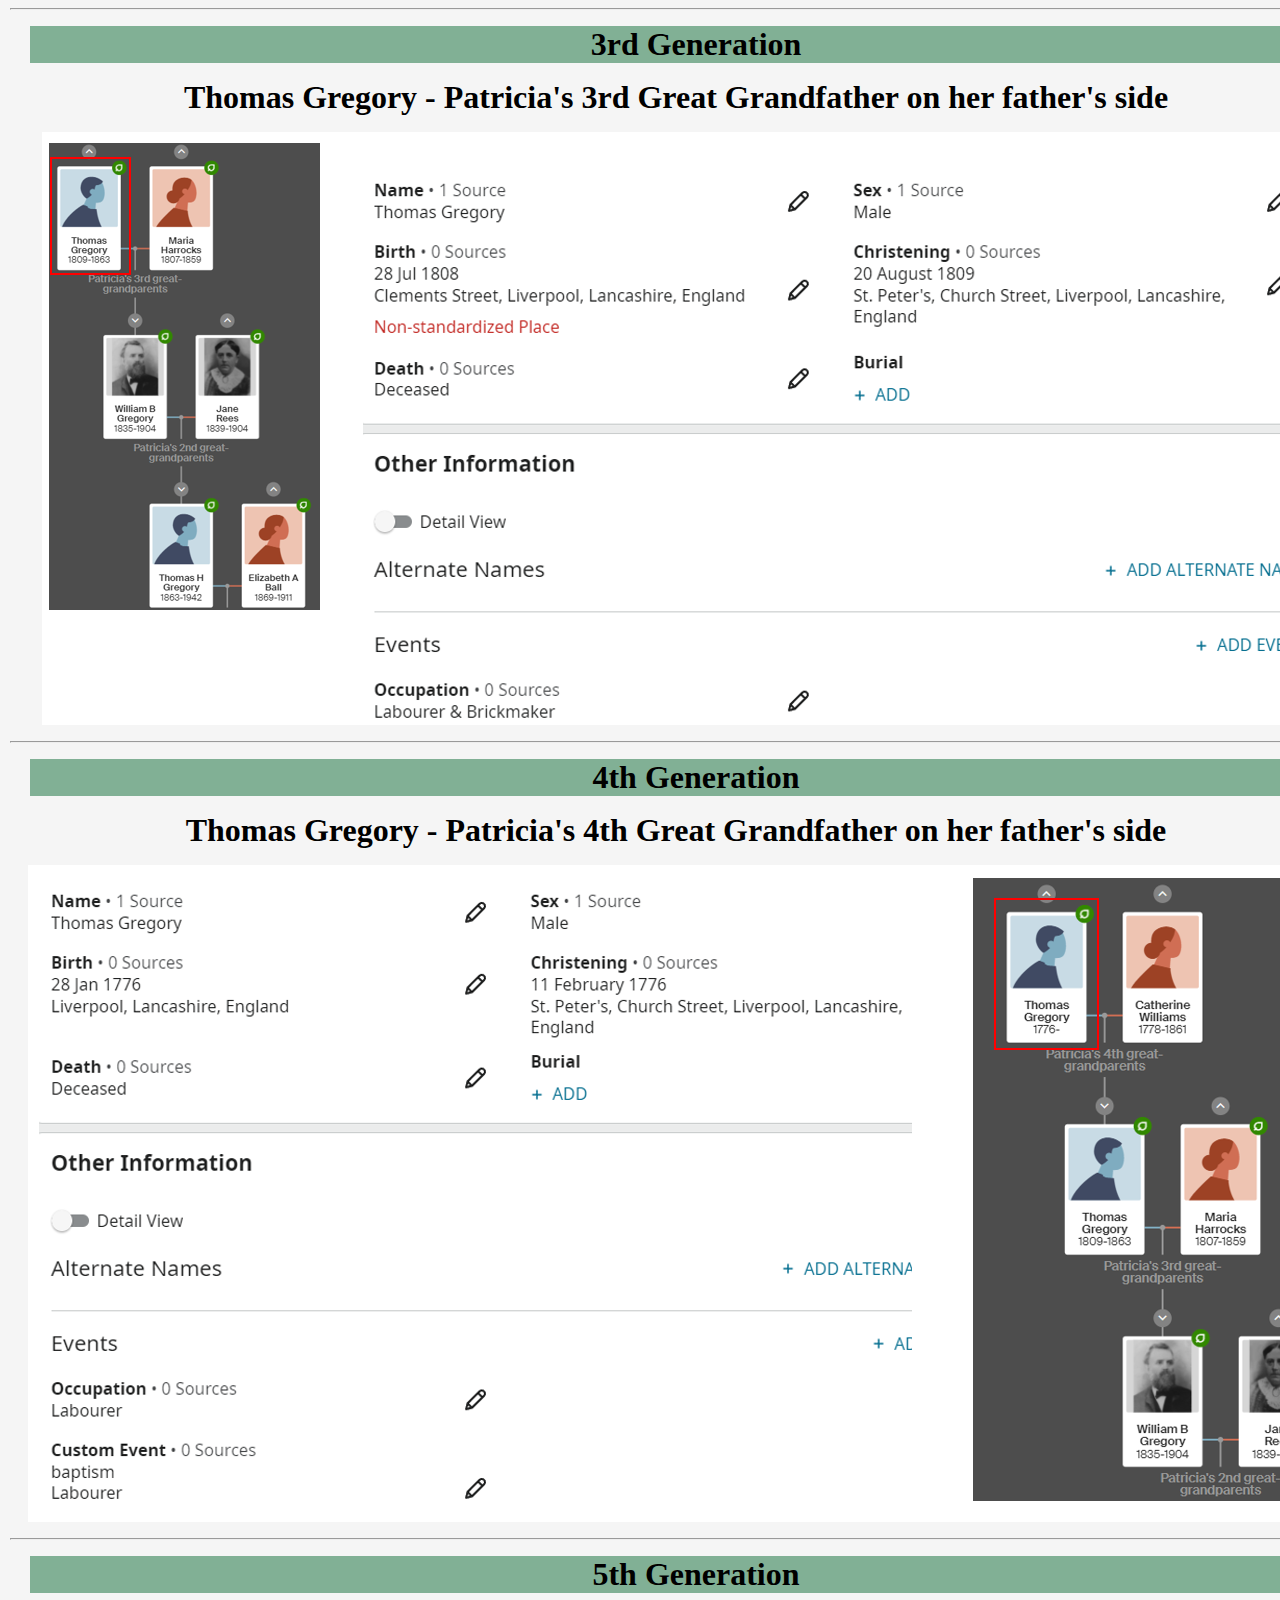
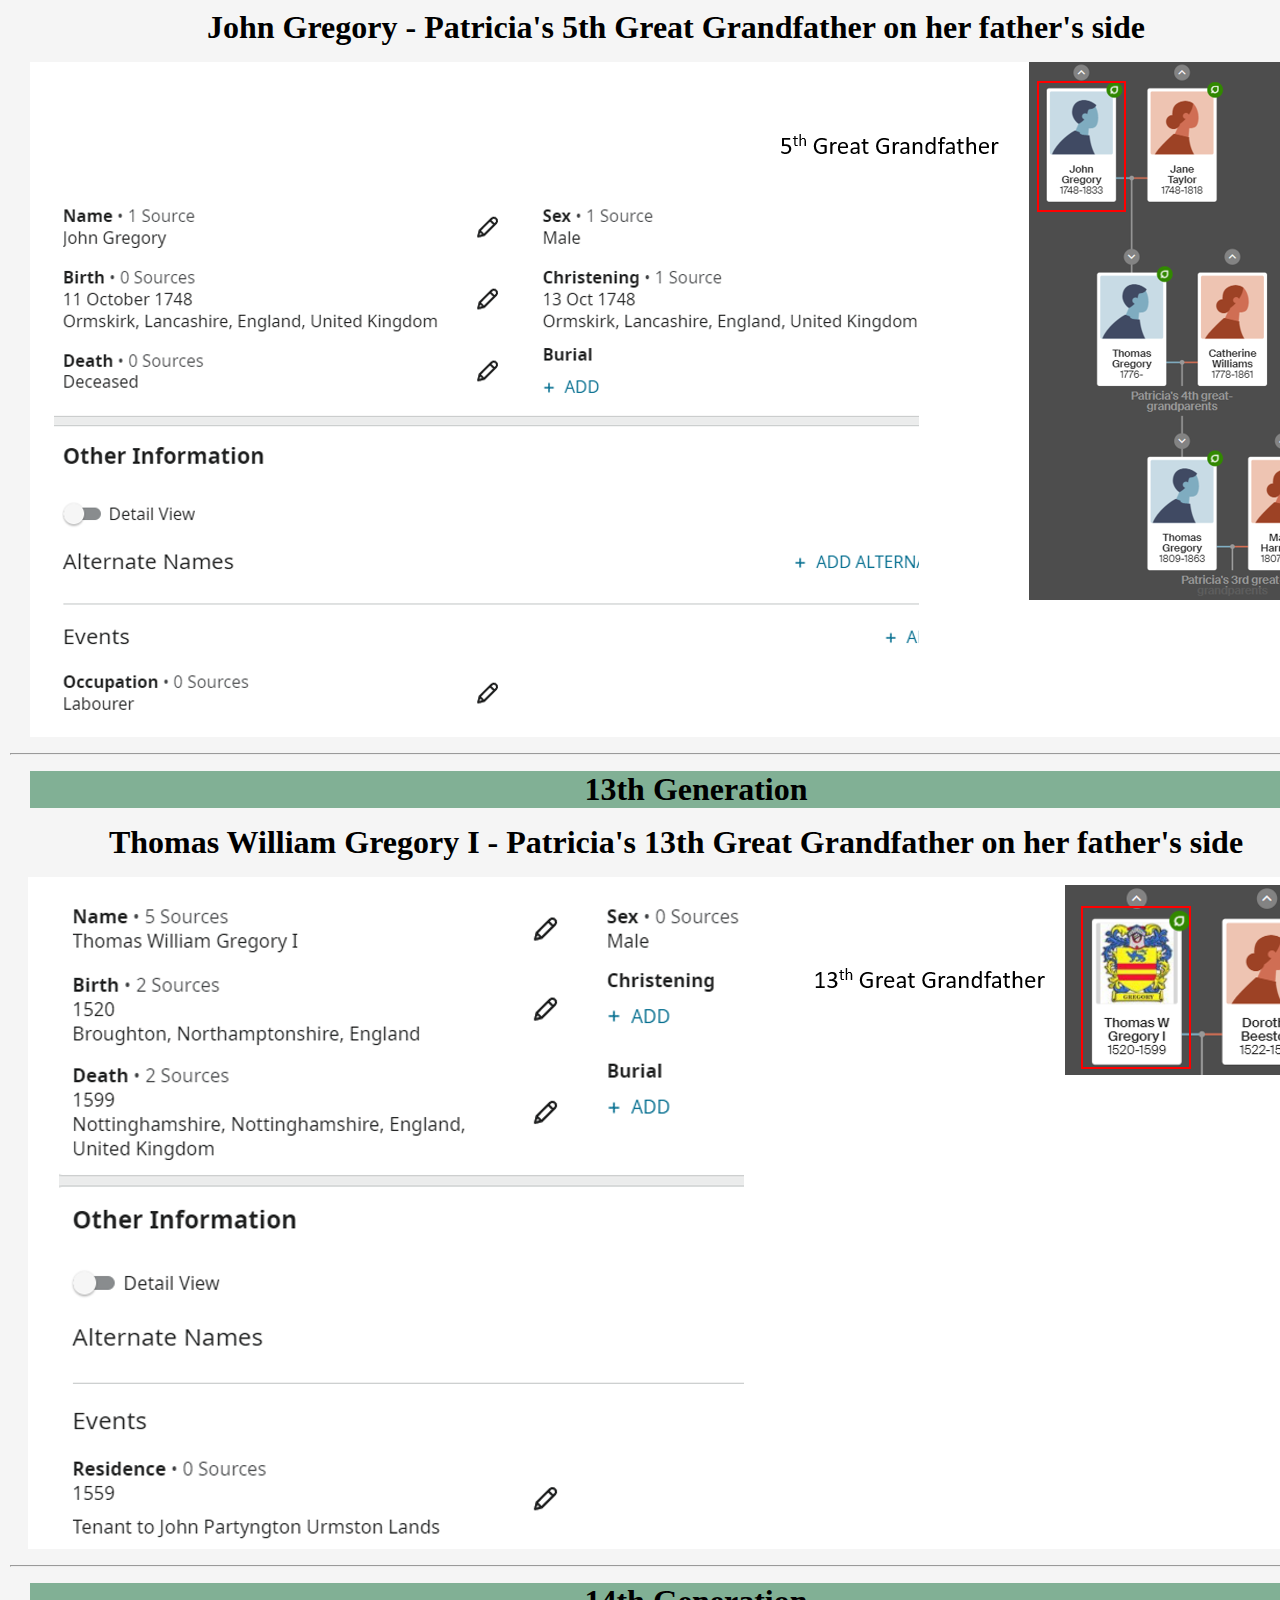
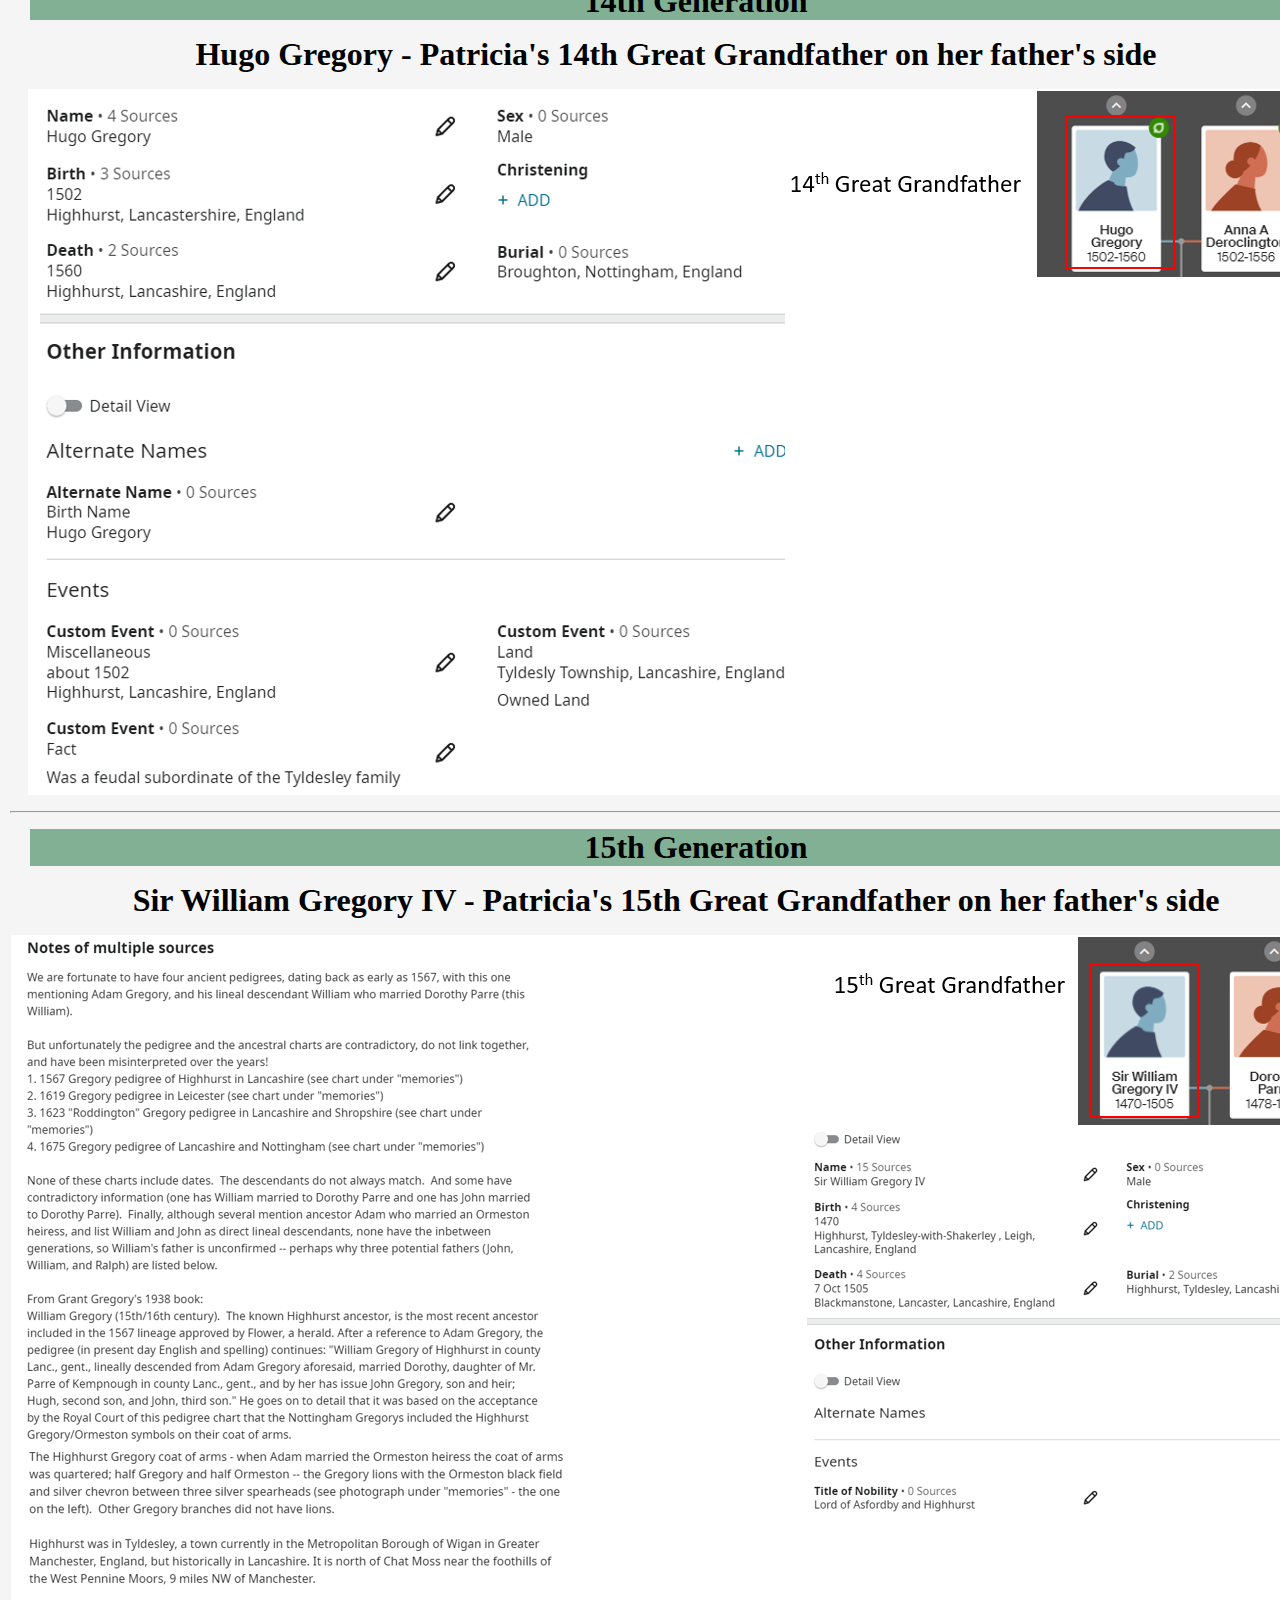
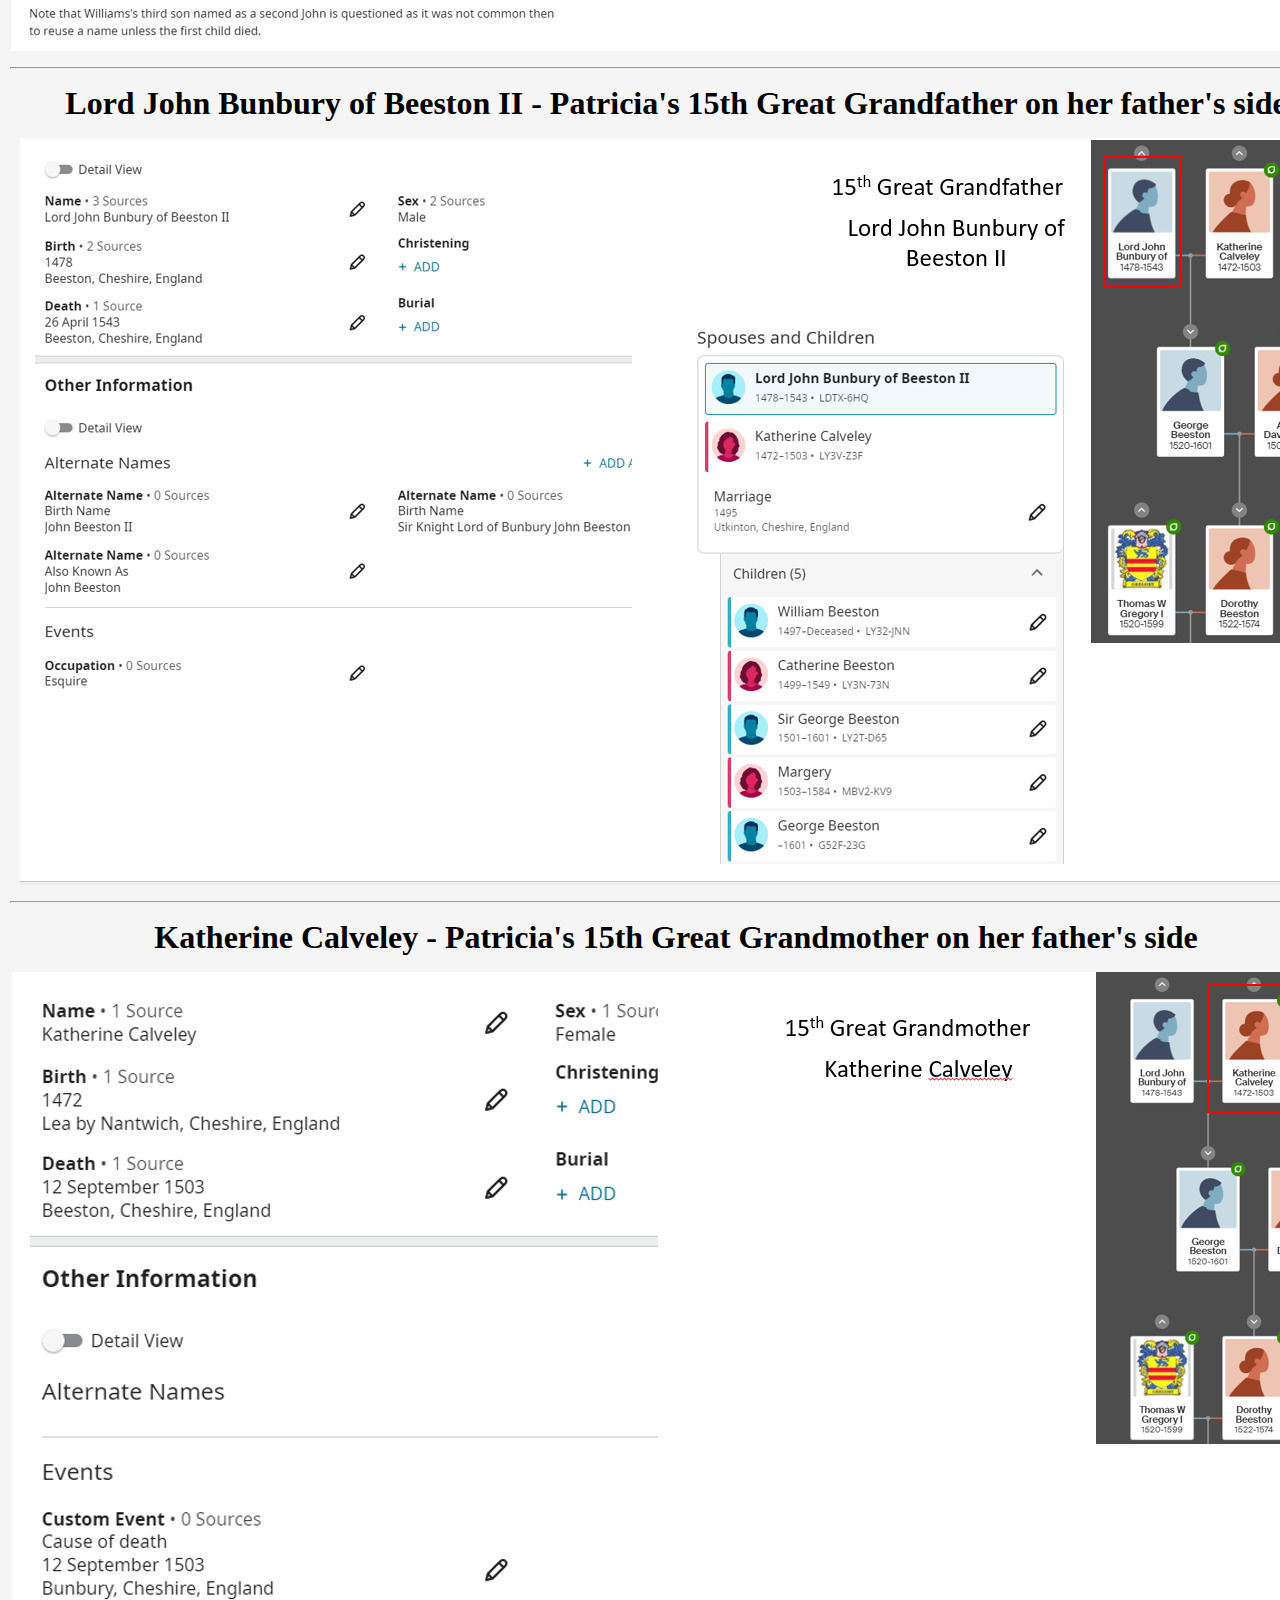
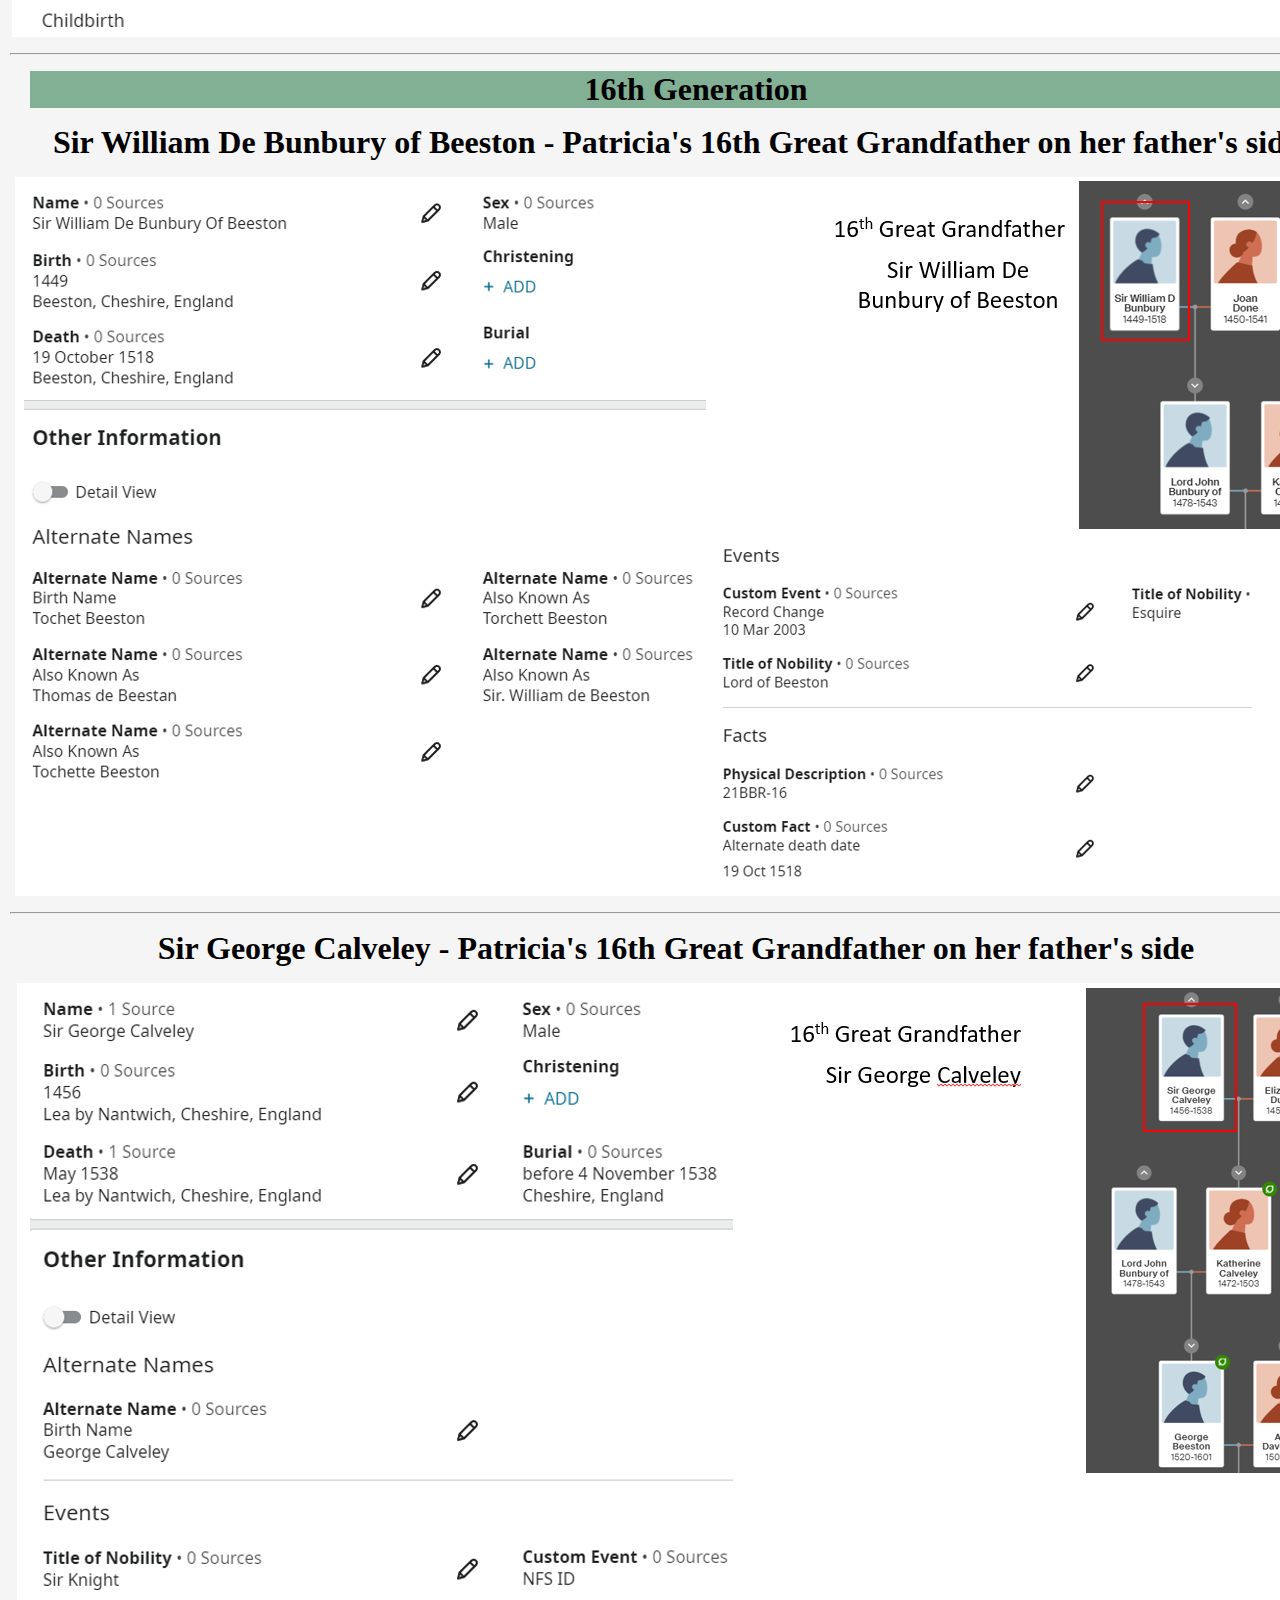
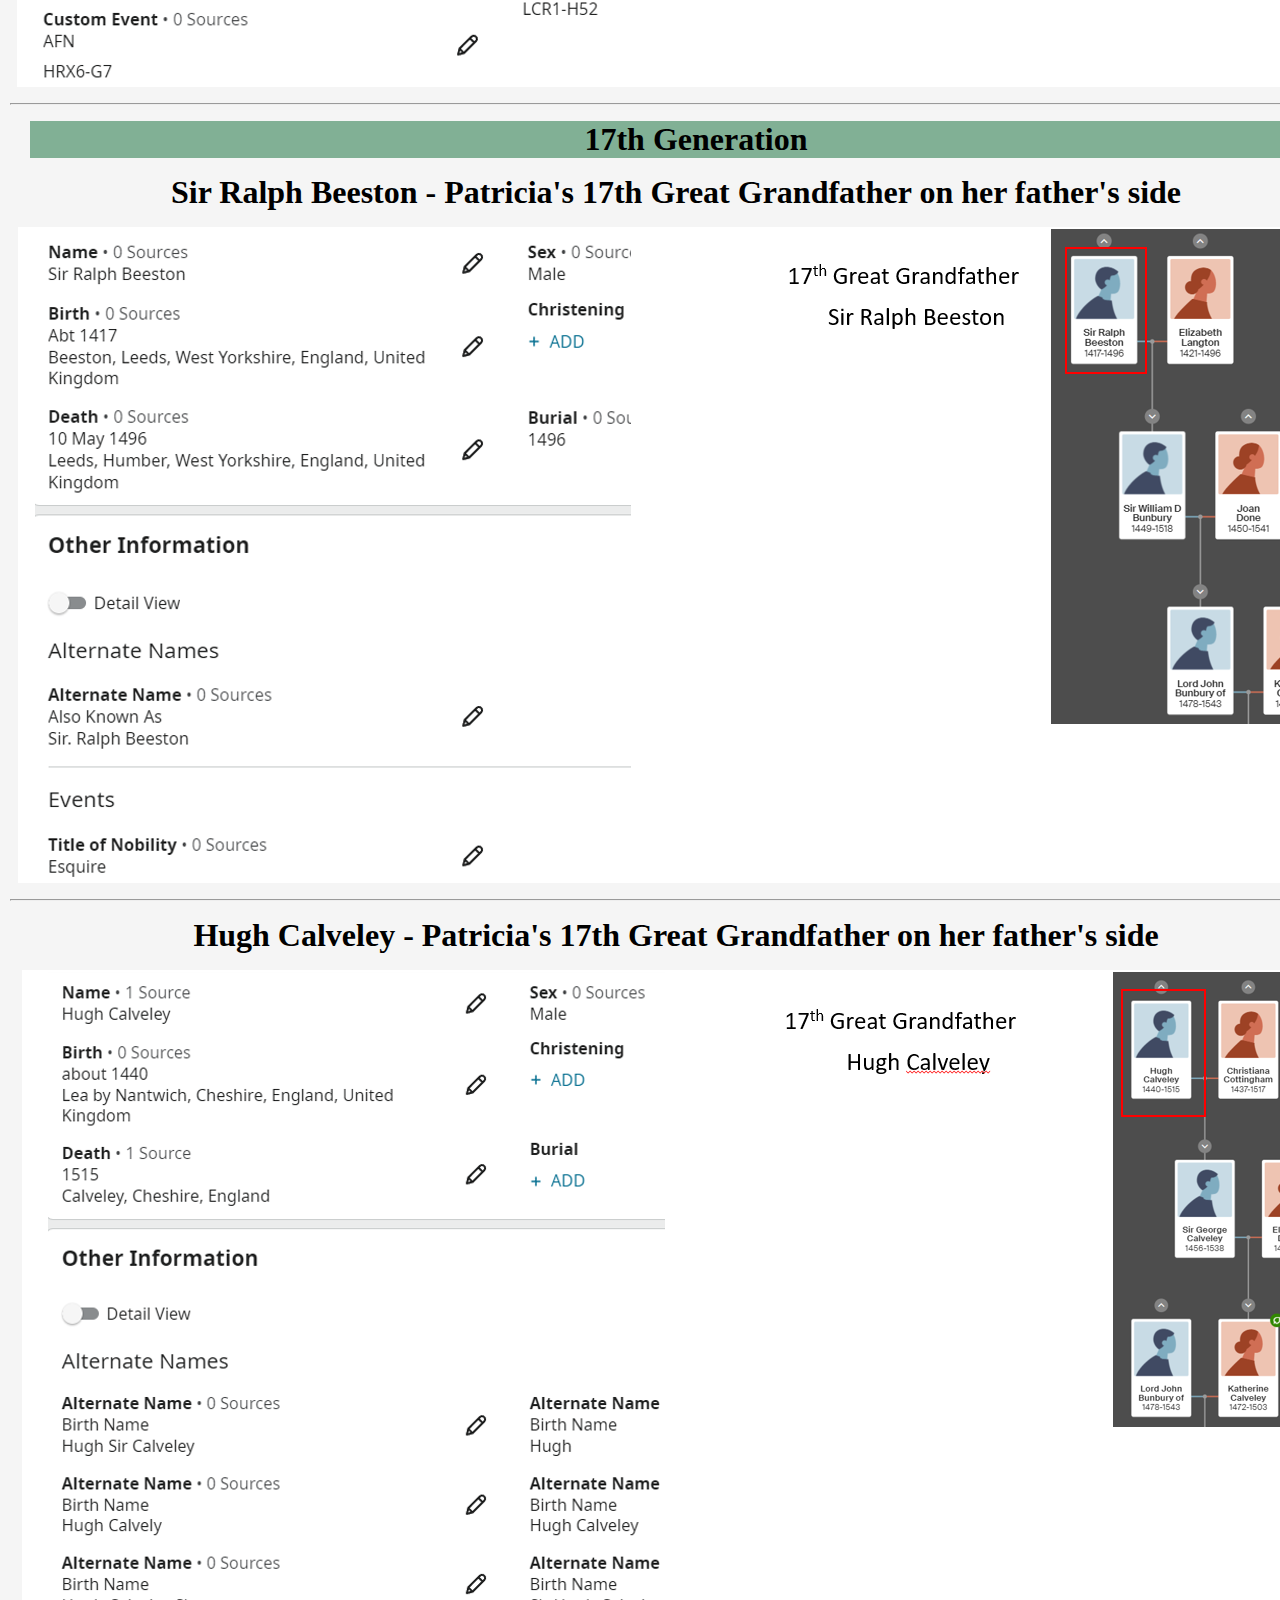
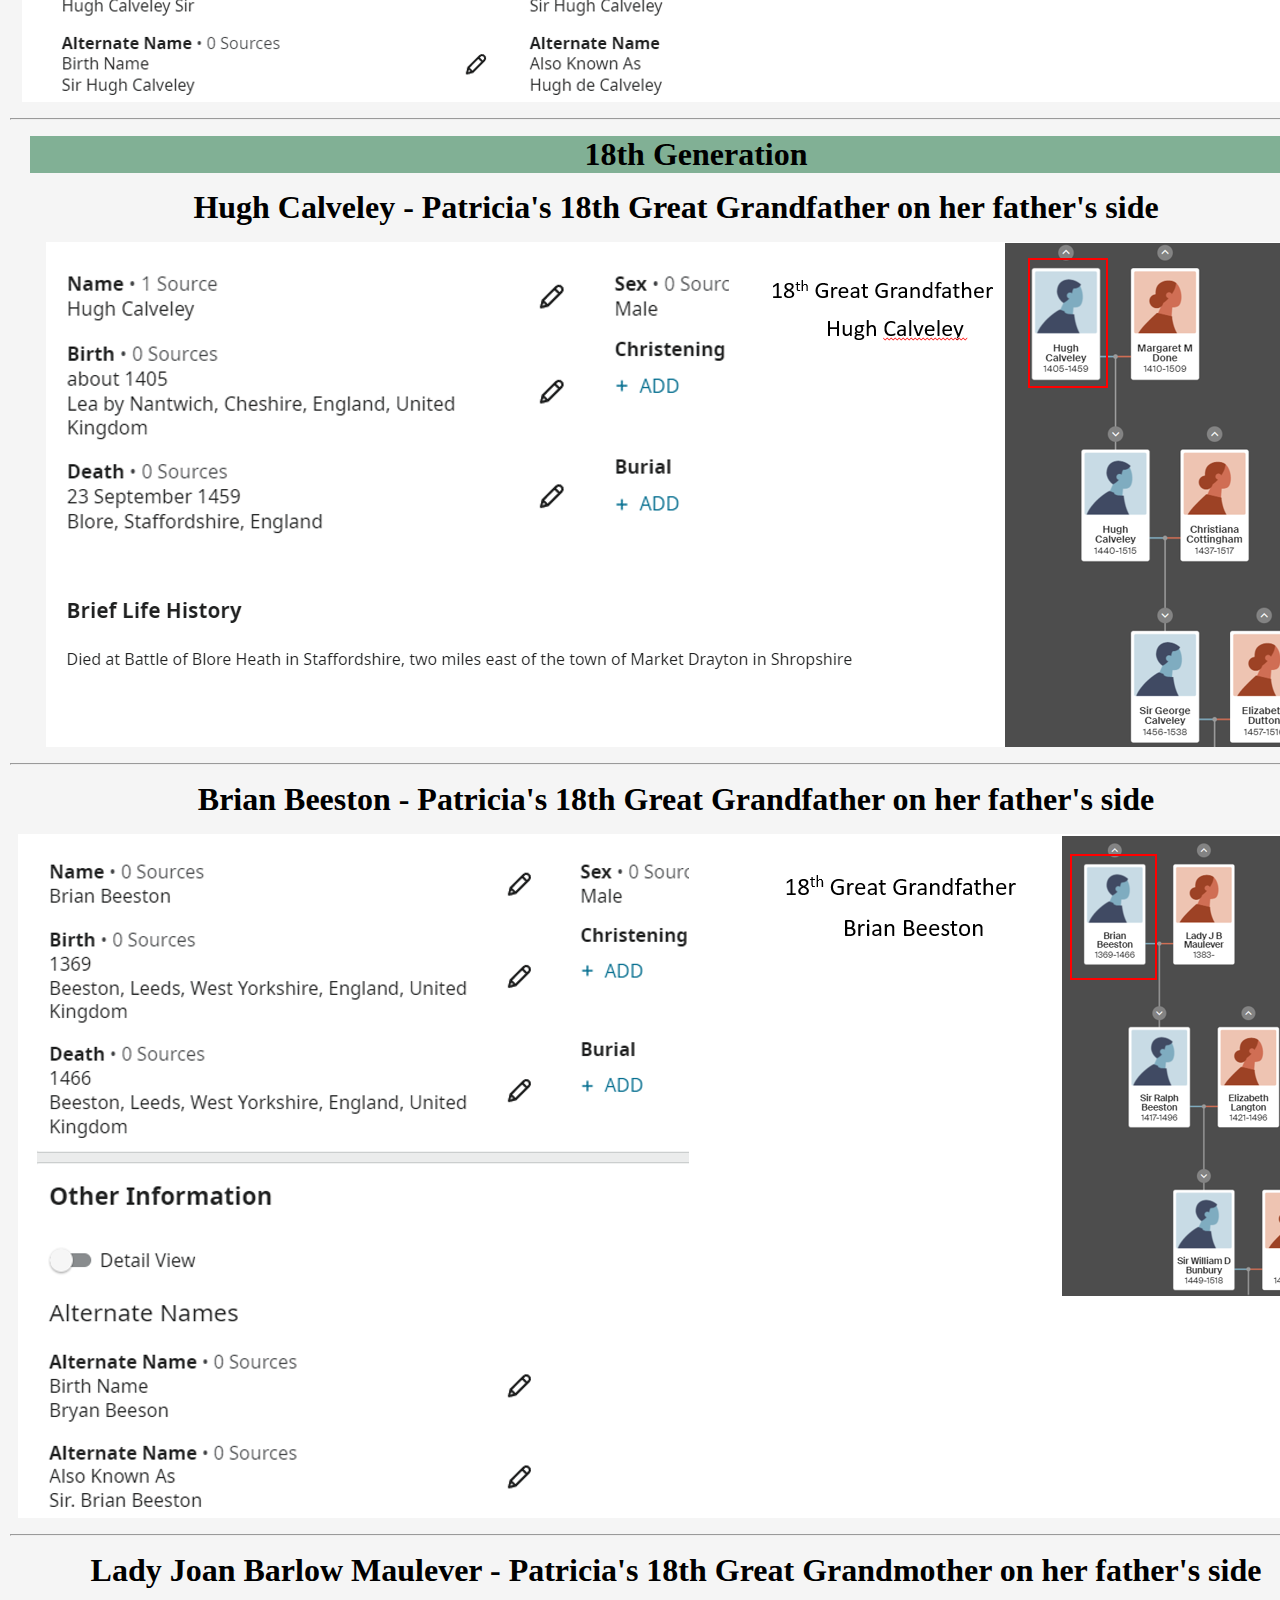
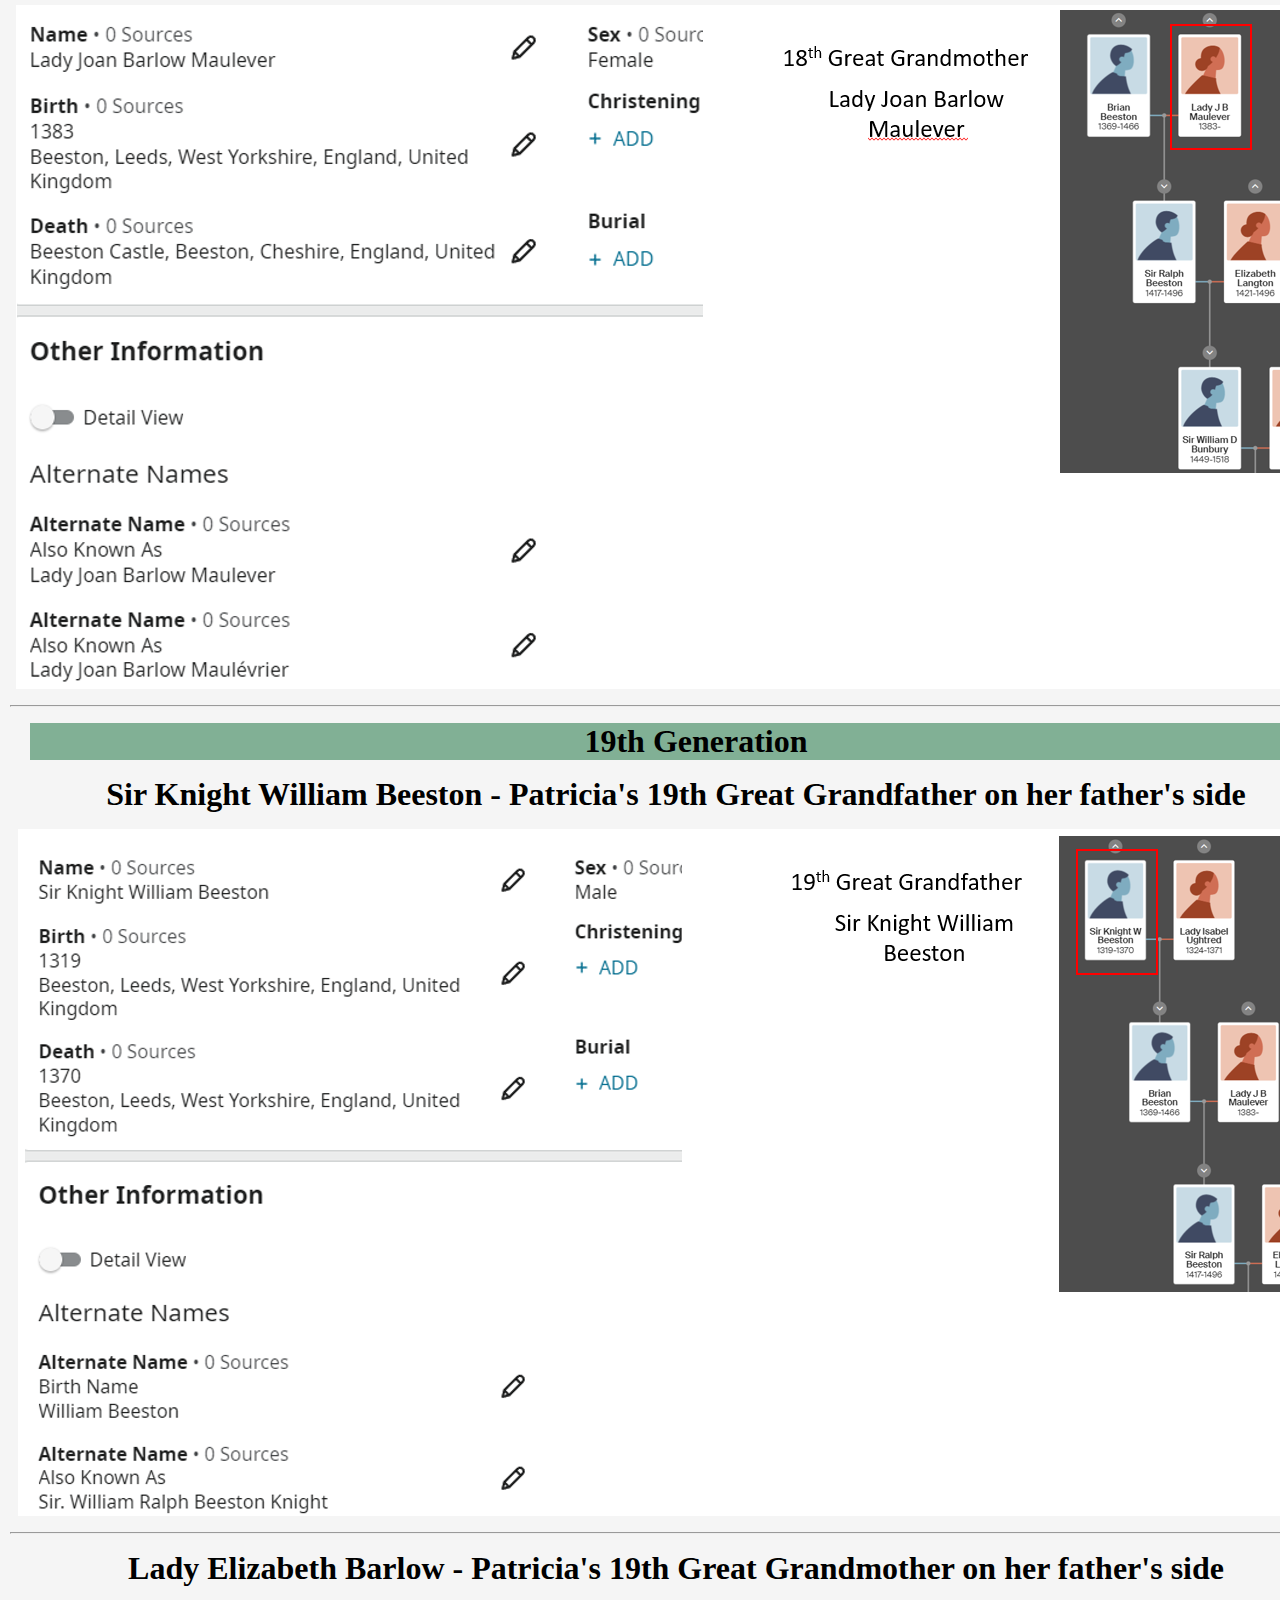
==== commit 87ec1d07: "Add files via upload" ====
--- a/gregory.html
+++ b/gregory.html
@@ -9,21 +9,20 @@
       href="https://use.fontawesome.com/releases/v5.4.1/css/all.css"
     />
     <title>Gregory - Family Tree</title>
-    <link rel="icon" type="image/x-icon" href="./image/icon.jpg" />
+    <link rel="icon" type="image/x-icon" href="./image/icon.png" />
   </head>
   <!-- This is a comment -->
-  <body>
-    <h1>Gregory - Family Tree</h1>
+  <body class="bodyClass">
     <nav class="navbar">
       <ul>
-        <li><a href="index.html">Home</a></li>
+        <h1 class="title">Gregory - Family Tree</h1>
         <li><a href="monk.html">Monk Side</a></li>
         <li><a href="gregory.html">Gregory Side</a></li>
       </ul>
     </nav>
     <nav class="sidebar">
       <ul>
-        <li><a href="#1stgen">1st Generation</a></li>
+        <li><a href="#">1st Generation</a></li>
         <li><a href="#2ndgen">2nd Generation</a></li>
         <li><a href="#3rdgen">3rd Generation</a></li>
         <li><a href="#4thgen">4th Generation</a></li>
@@ -49,9 +48,8 @@
       <a class="returnbtn" href="#"> <i class="fas fa-arrow-up"></i> </a>
       <a class="returnbtnb" href="#"> <i class="fas fa-arrow-up"></i> </a>
       <div class="infoSlide">
-        <h1 class="genHeading" id="1stgen">
-          James Gregory - Patricia's Grandfather on her father's side
-        </h1>
+        <h1 class="top" id="1stgen">1st Generation</h1>
+        <h1>James Gregory - Patricia's Grandfather on her father's side</h1>
         <img
           class="imgDisplay"
           src="./image/gregory/James Gregory - Patricia's Grandfather on her father's side.png"
@@ -66,7 +64,8 @@
           src="./image/gregory/Thomas Henry Gregory - Patricia's Great Grandfather on her father's side.png"
         />
         <hr />
-        <h1 class="genHeading" id="2ndgen">
+        <h1 class="genHeading" id="2ndgen">2nd Generation</h1>
+        <h1>
           William Braton Gregory - Patricia's 2nd Great Grandfather on her
           father's side
         </h1>
@@ -84,7 +83,8 @@
           src="./image/gregory/Jane Rees - Patricia's 2nd Great Grandmother - married to William Braton Gregory.png"
         />
         <hr />
-        <h1 class="genHeading" id="3rdgen">
+        <h1 class="genHeading" id="3rdgen">3rd Generation</h1>
+        <h1>
           Thomas Gregory - Patricia's 3rd Great Grandfather on her father's side
         </h1>
         <img
@@ -92,7 +92,8 @@
           src="./image/gregory/Thomas Gregory - Patricia's 3rd Great Grandfather on her father's side.png"
         />
         <hr />
-        <h1 class="genHeading" id="4thgen">
+        <h1 class="genHeading" id="4thgen">4th Generation</h1>
+        <h1>
           Thomas Gregory - Patricia's 4th Great Grandfather on her father's side
         </h1>
         <img
@@ -100,7 +101,8 @@
           src="./image/gregory/Thomas Gregory - Patricia's 4th Great Grandfather on her father's side.png"
         />
         <hr />
-        <h1 class="genHeading" id="5thgen">
+        <h1 class="genHeading" id="5thgen">5th Generation</h1>
+        <h1>
           John Gregory - Patricia's 5th Great Grandfather on her father's side
         </h1>
         <img
@@ -108,7 +110,8 @@
           src="./image/gregory/John Gregory - Patricia's 5th Great Grandfather on her father's side.png"
         />
         <hr />
-        <h1 class="genHeading" id="13thgen">
+        <h1 class="genHeading" id="13thgen">13th Generation</h1>
+        <h1>
           Thomas William Gregory I - Patricia's 13th Great Grandfather on her
           father's side
         </h1>
@@ -117,7 +120,8 @@
           src="./image/gregory/Thomas William Gregory I - Patricia's 13th Great Grandfather on her father's side.png"
         />
         <hr />
-        <h1 class="genHeading" id="14thgen">
+        <h1 class="genHeading" id="14thgen">14th Generation</h1>
+        <h1>
           Hugo Gregory - Patricia's 14th Great Grandfather on her father's side
         </h1>
         <img
@@ -125,7 +129,8 @@
           src="./image/gregory/Hugo Gregory - Patricia's 14th Great Grandfather on her father's side.png"
         />
         <hr />
-        <h1 class="genHeading" id="15thgen">
+        <h1 class="genHeading" id="15thgen">15th Generation</h1>
+        <h1>
           Sir William Gregory IV - Patricia's 15th Great Grandfather on her
           father's side
         </h1>
@@ -152,7 +157,8 @@
           src="./image/gregory/Katherine Calveley - Patricia's 15th Great Grandmother on her father's side.png"
         />
         <hr />
-        <h1 class="genHeading" id="16thgen">
+        <h1 class="genHeading" id="16thgen">16th Generation</h1>
+        <h1>
           Sir William De Bunbury of Beeston - Patricia's 16th Great Grandfather
           on her father's side
         </h1>
@@ -170,7 +176,8 @@
           src="./image/gregory/Sir George Calveley - Patricia's 16th Great Grandfather on her father's side.png"
         />
         <hr />
-        <h1 class="genHeading" id="17thgen">
+        <h1 class="genHeading" id="17thgen">17th Generation</h1>
+        <h1>
           Sir Ralph Beeston - Patricia's 17th Great Grandfather on her father's
           side
         </h1>
@@ -187,7 +194,8 @@
           src="./image/gregory/Hugh Calveley - Patricia's 17th Great Grandfather on her father's side.png"
         />
         <hr />
-        <h1 class="genHeading" id="18thgen">
+        <h1 class="genHeading" id="18thgen">18th Generation</h1>
+        <h1>
           Hugh Calveley - Patricia's 18th Great Grandfather on her father's side
         </h1>
         <img
@@ -212,8 +220,8 @@
           src="./image/gregory/Lady Joan Barlow Maulever - Patricia's 18th Great Grandmother on her father's side.png"
         />
         <hr />
-
-        <h1 class="genHeading" id="19thgen">
+        <h1 class="genHeading" id="19thgen">19th Generation</h1>
+        <h1>
           Sir Knight William Beeston - Patricia's 19th Great Grandfather on her
           father's side
         </h1>
@@ -240,8 +248,8 @@
           src="./image/gregory/Hugh Calveley II - Patricia's 19th Great Grandfather on her father's side.png"
         />
         <hr />
-        <hr />
-        <h1 class="genHeading" id="20thgen">
+        <h1 class="genHeading" id="20thgen">20th Generation</h1>
+        <h1>
           Lady Elizabeth Dutton - Patricia's 20th Great Grandmother on her
           father's side
         </h1>
@@ -258,7 +266,8 @@
           src="./image/gregory/John Done II - Patricia's 20th Great Grandfather on her father's side.png"
         />
         <hr />
-        <h1 class="genHeading" id="21stgen">
+        <h1 class="genHeading" id="21stgen">21st Generation</h1>
+        <h1>
           Peter Dutton - Patricia's 21st Great Grandfather on her father's side
         </h1>
         <img
@@ -266,7 +275,8 @@
           src="./image/gregory/Peter Dutton - Patricia's 21st Great Grandfather on her father's side.png"
         />
         <hr />
-        <h1 class="genHeading" id="22ndgen">
+        <h1 class="genHeading" id="22ndgen">22nd Generation</h1>
+        <h1>
           Sir Thomas Dutton - Patricia's 22nd Great Grandfather on her father's
           side
         </h1>
@@ -275,7 +285,8 @@
           src="./image/gregory/Sir Thomas Dutton - Patricia's 22nd Great Grandfather on her father's side.png"
         />
         <hr />
-        <h1 class="genHeading" id="23rdgen">
+        <h1 class="genHeading" id="23rdgen">23rd Generation</h1>
+        <h1>
           Hugh de Dutton - Patricia's 23rd Great Grandfather on her father's
           side
         </h1>
@@ -293,7 +304,8 @@
           src="./image/gregory/Peter Thornton - Patricia's 23rd Great Grandfather on her father's side.png"
         />
         <hr />
-        <h1 class="genHeading" id="24thgen">
+        <h1 class="genHeading" id="24thgen">24th Generation</h1>
+        <h1>
           Sir Hugh de Dutton - Patricia's 24th Great Grandfather on her father's
           side
         </h1>
@@ -311,7 +323,8 @@
           src="./image/gregory/Joan St Pierre - Patricia's 24th Great Grandmother on her father's side.png"
         />
         <hr />
-        <h1 class="genHeading" id="25thgen">
+        <h1 class="genHeading" id="25thgen">25th Generation</h1>
+        <h1>
           Thomas de Dutton - Patricia's 25th Great Grandfather on her father's
           side
         </h1>
--- a/style.css
+++ b/style.css
@@ -9,8 +9,8 @@
 }
 main {
   margin: 0px;
-  margin-left: 110px;
-  margin-right: 110px;
+  margin-left: 10px;
+  margin-right: 10px;
 }
 
 h1 {
@@ -20,8 +20,29 @@
 }
 
 /*====*/
+.top {
+  margin-top: 72px;
+  background-color: #02642b7a;
+  width: 100%;
+}
+
+.title {
+  height: 29px;
+}
+
+.navbar h1 {
+  color: azure;
+  line-height: 55px;
+  font-size: 20px;
+}
+
+.bodyClass {
+  font-family: tahoma !important;
+}
+
 .infoSlide {
   display: grid;
+  width: 100%;
   gap: 1rem;
 }
 
@@ -31,12 +52,15 @@
 }
 
 .navbar {
-  margin-left: 20px;
-  margin-right: 20px;
+  position: fixed;
+  width: 100%;
 }
 
 .sidebar {
-  margin-left: 20px;
+  max-height: 85%;
+  overflow-y: scroll;
+  scrollbar-width: thin;
+  scrollbar-color: #02642b rgba(245, 245, 245, 0);
   margin-right: 20px;
   position: fixed;
   top: 71px;
@@ -72,7 +96,7 @@
 
 .navbar ul {
   list-style-type: none;
-  background-color: hsl(0, 0%, 25%);
+  background-color: hsl(0, 0%, 18%);
   padding: 0px;
   margin: 0px;
   overflow: hidden;
@@ -148,4 +172,6 @@
 
 .genHeading {
   background-color: #02642b7a;
+  scroll-margin-top: 72px;
+  width: 100%;
 }
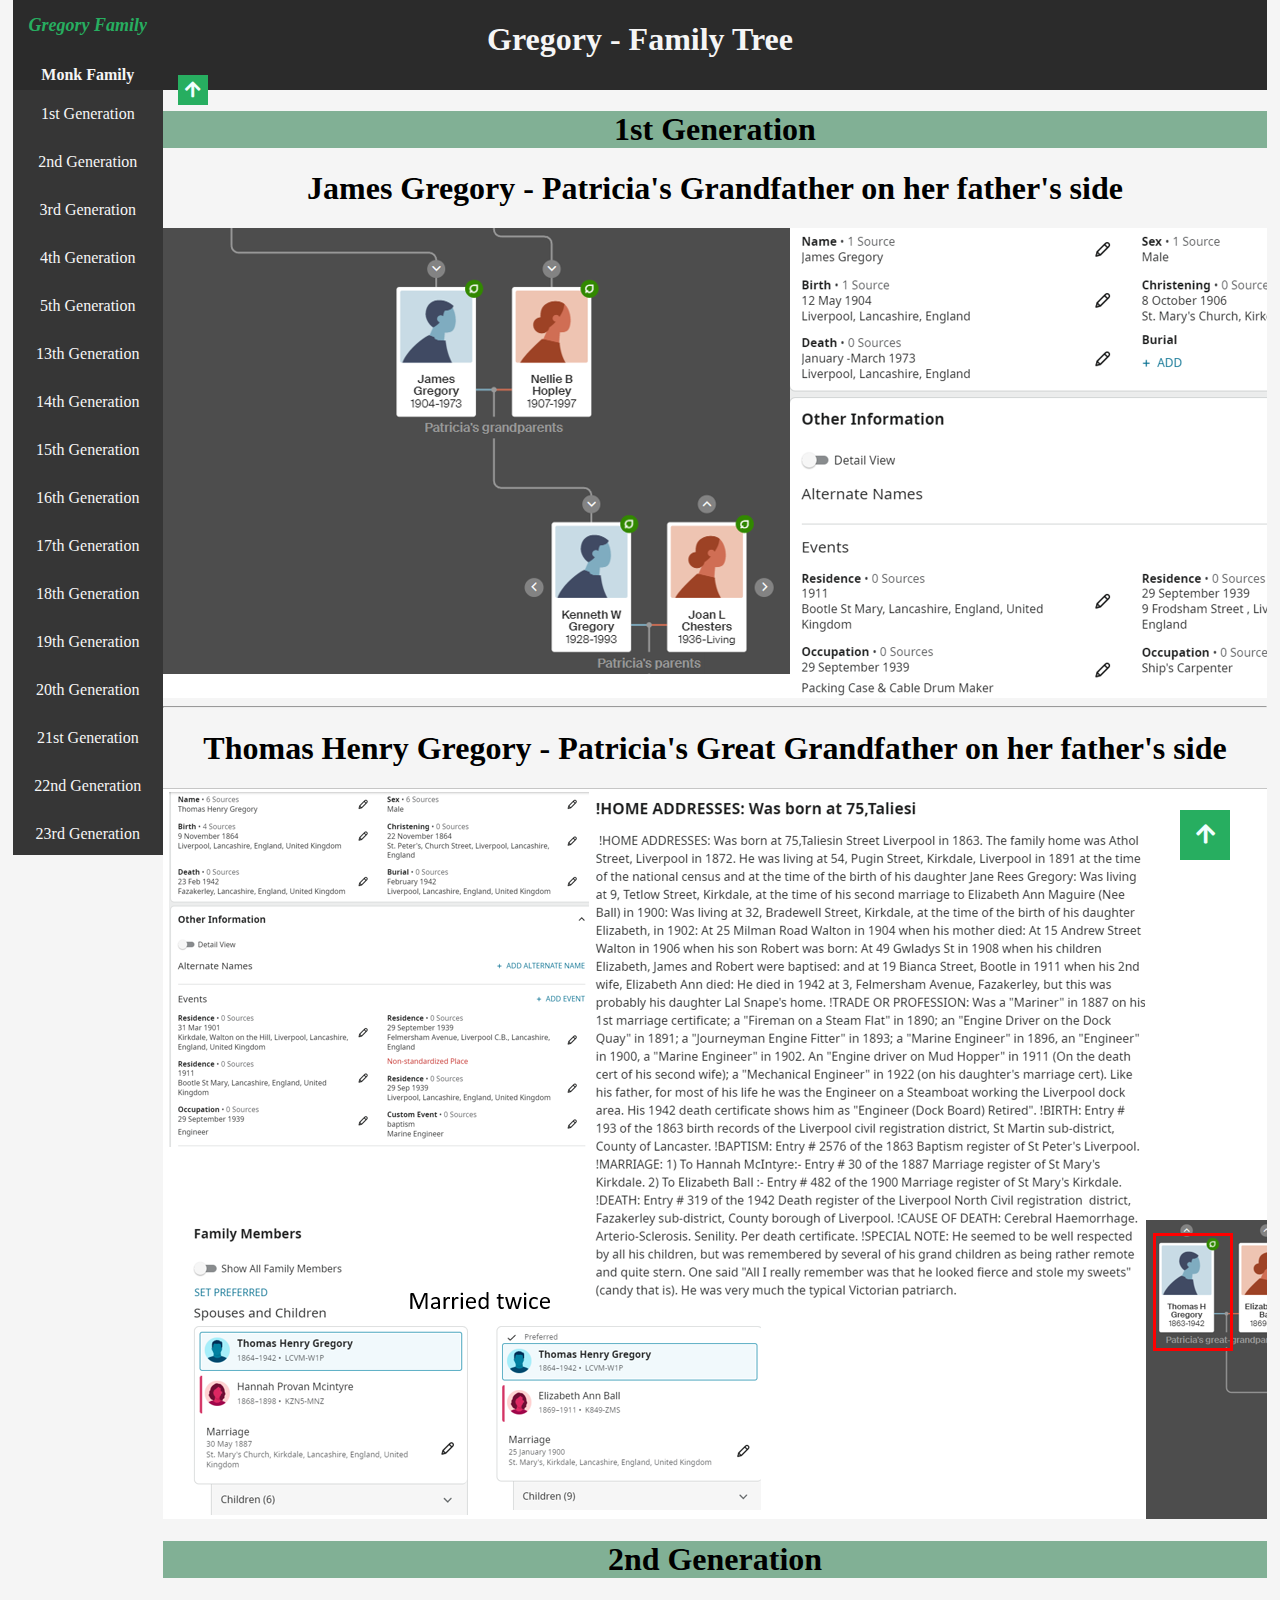
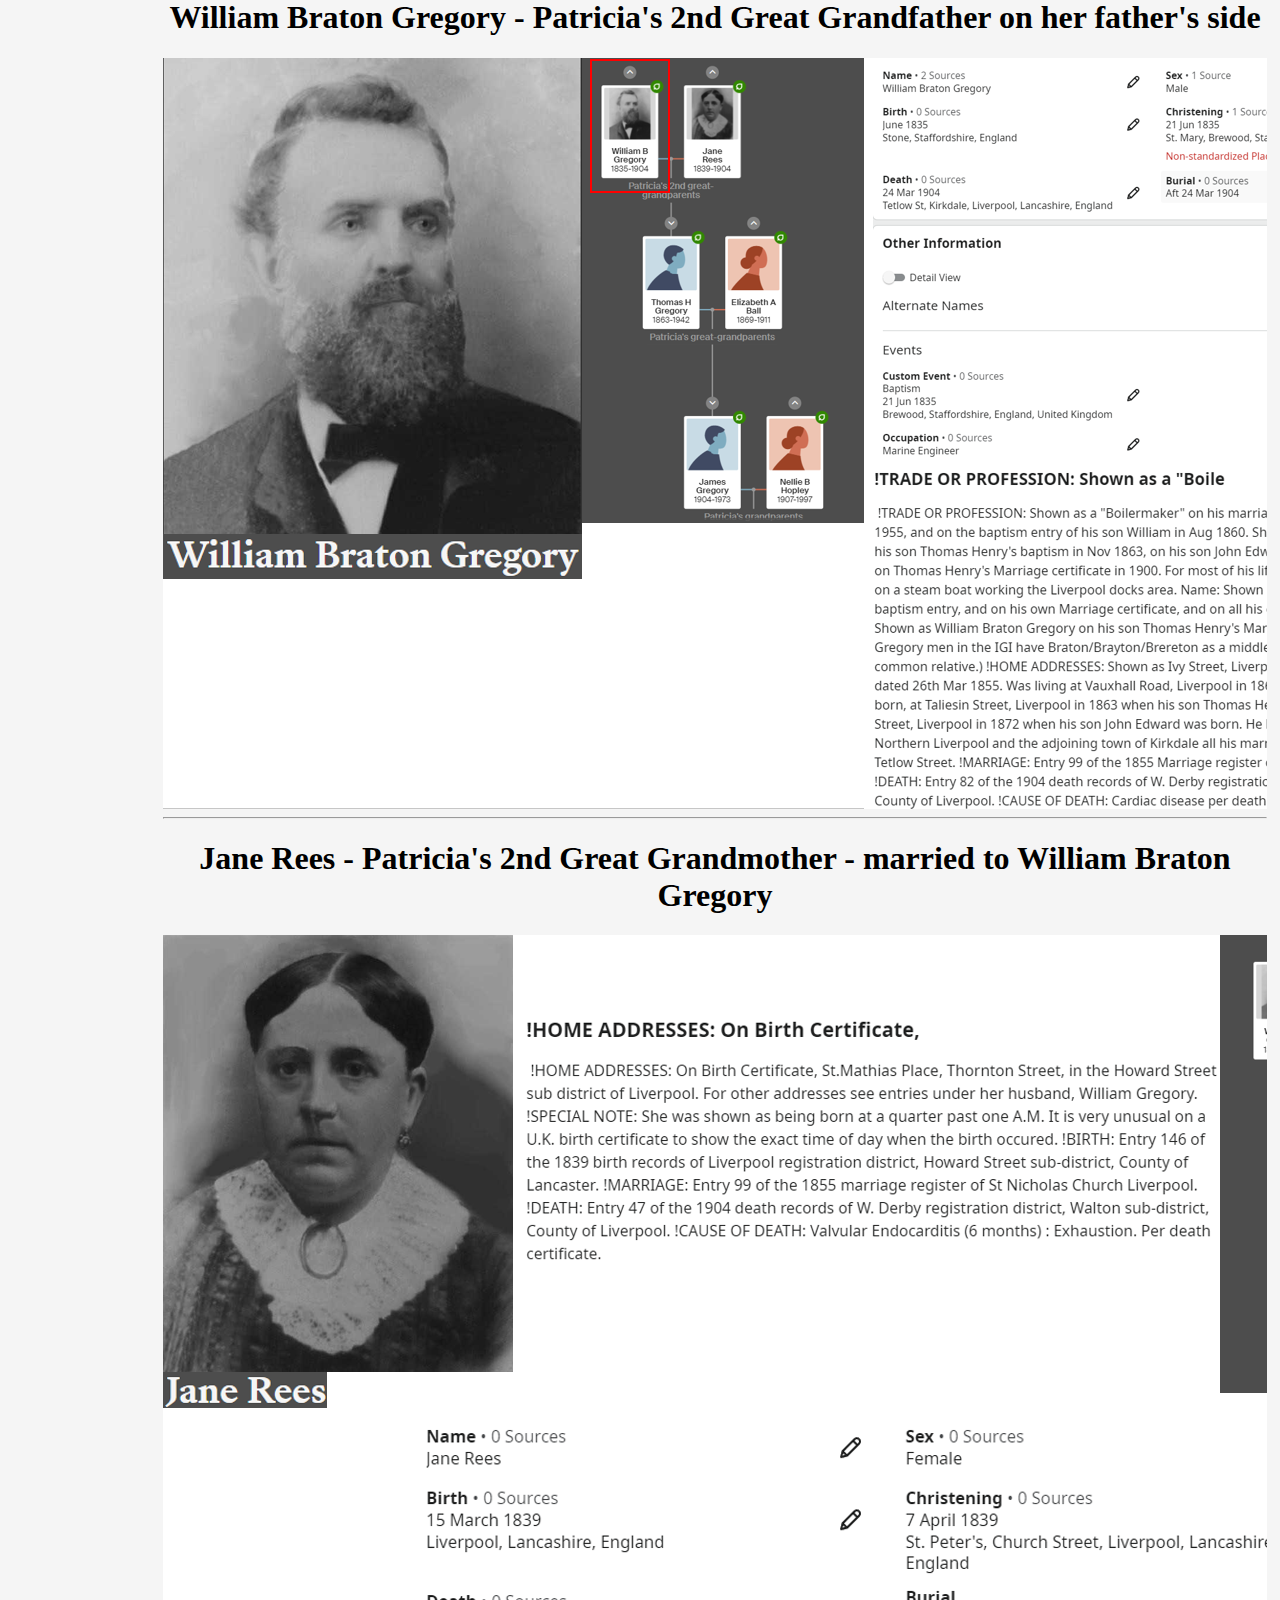
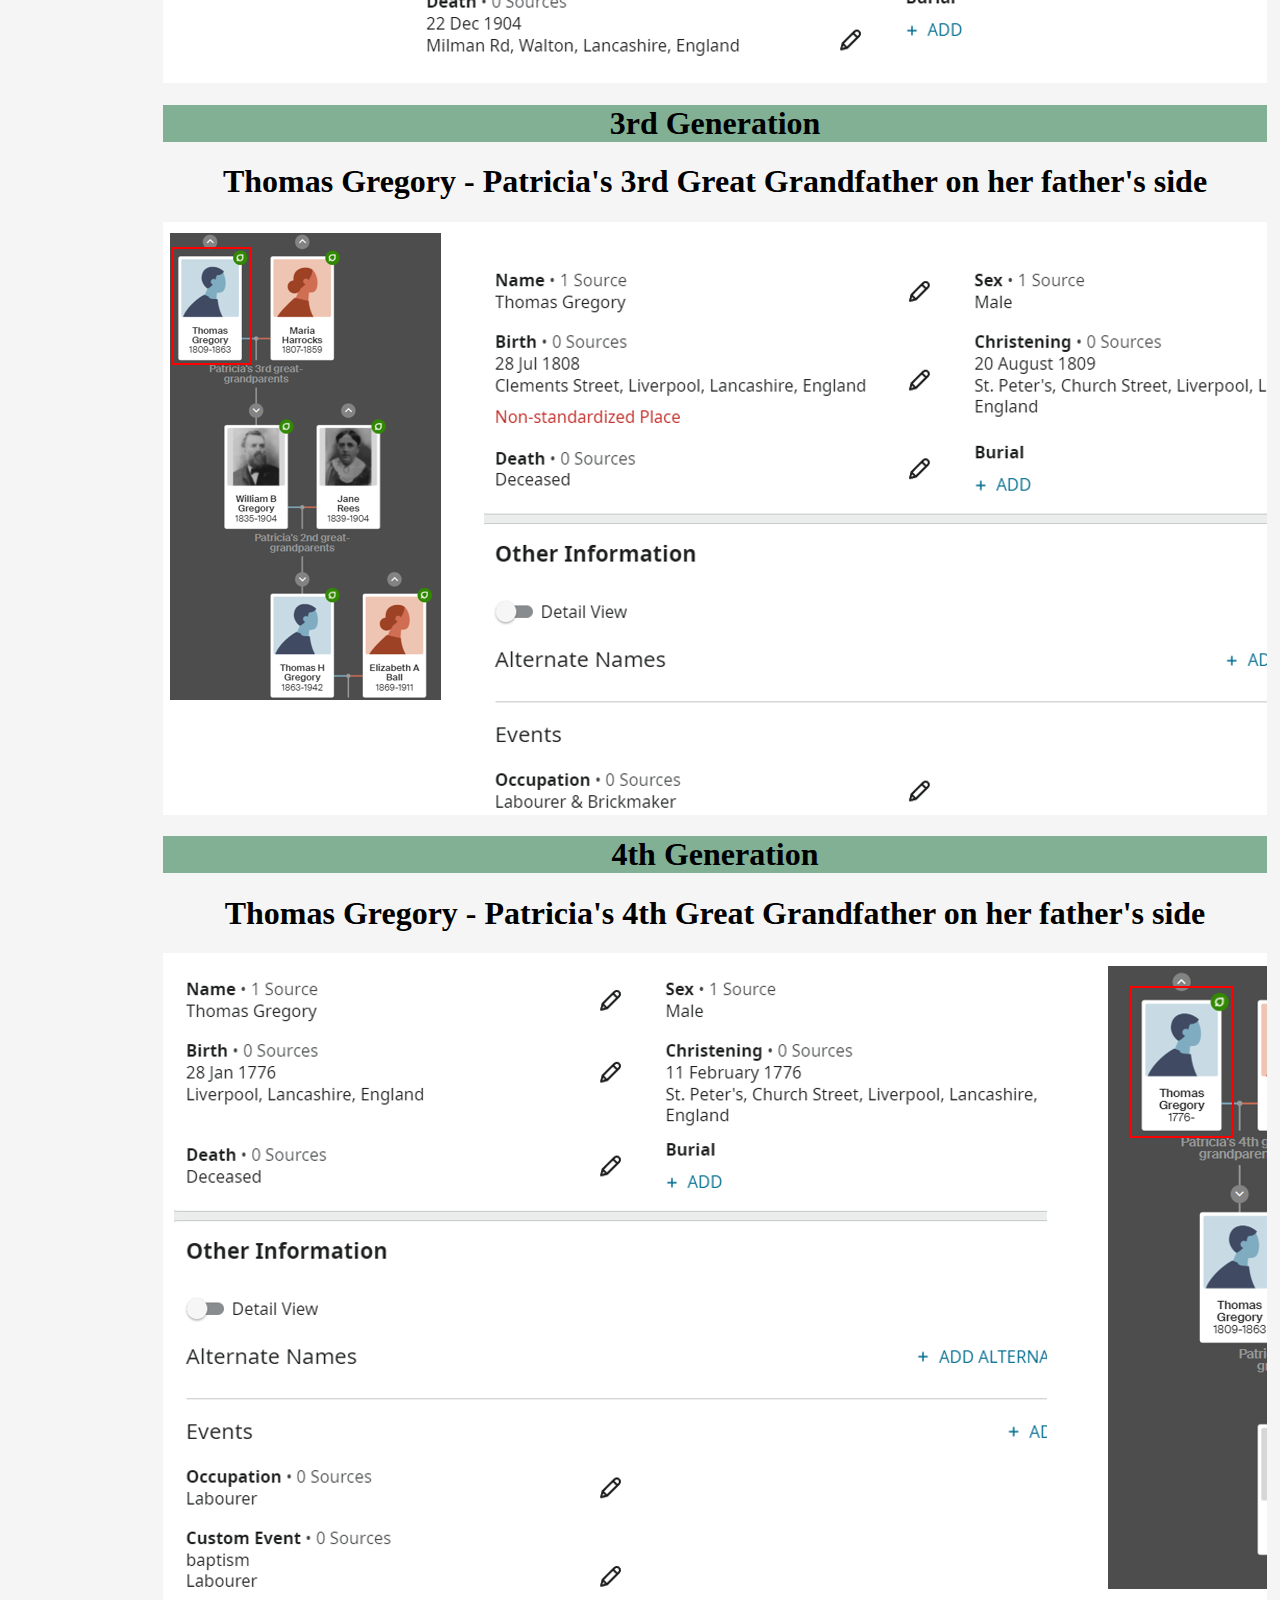
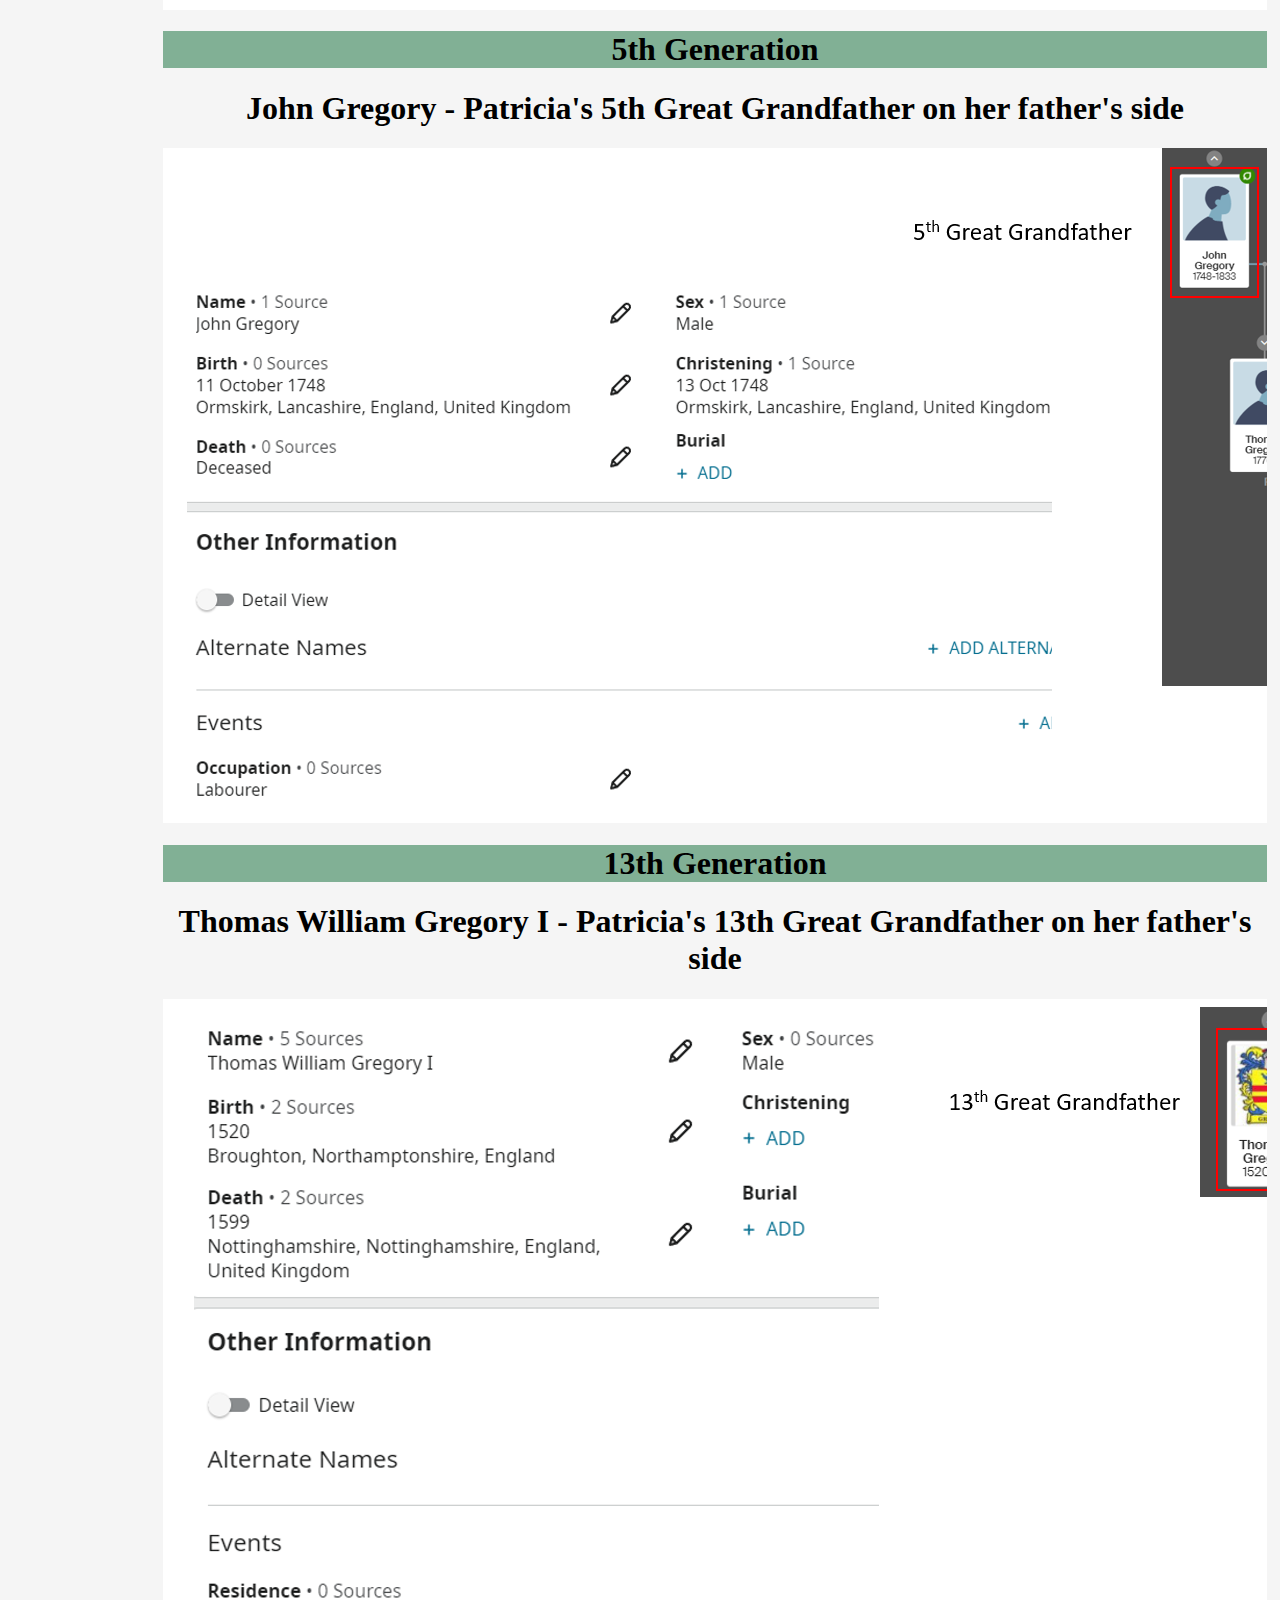
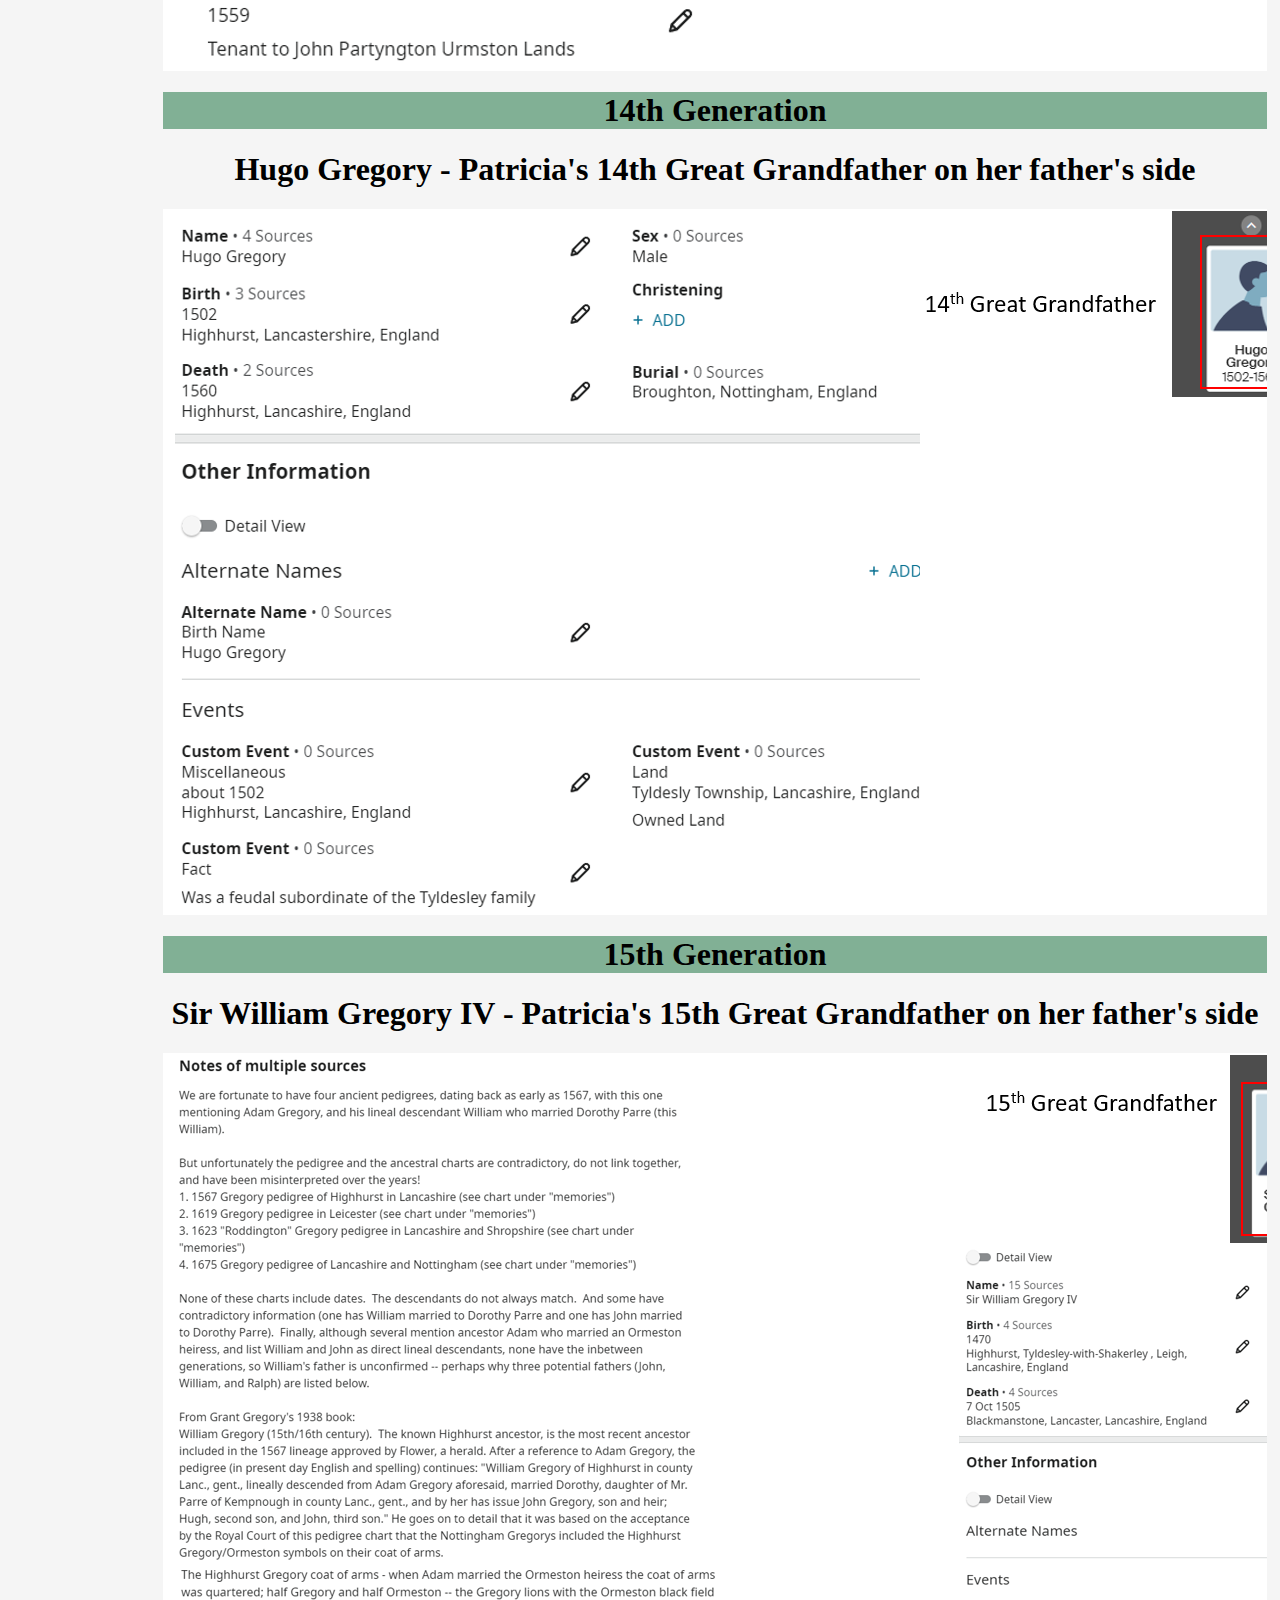
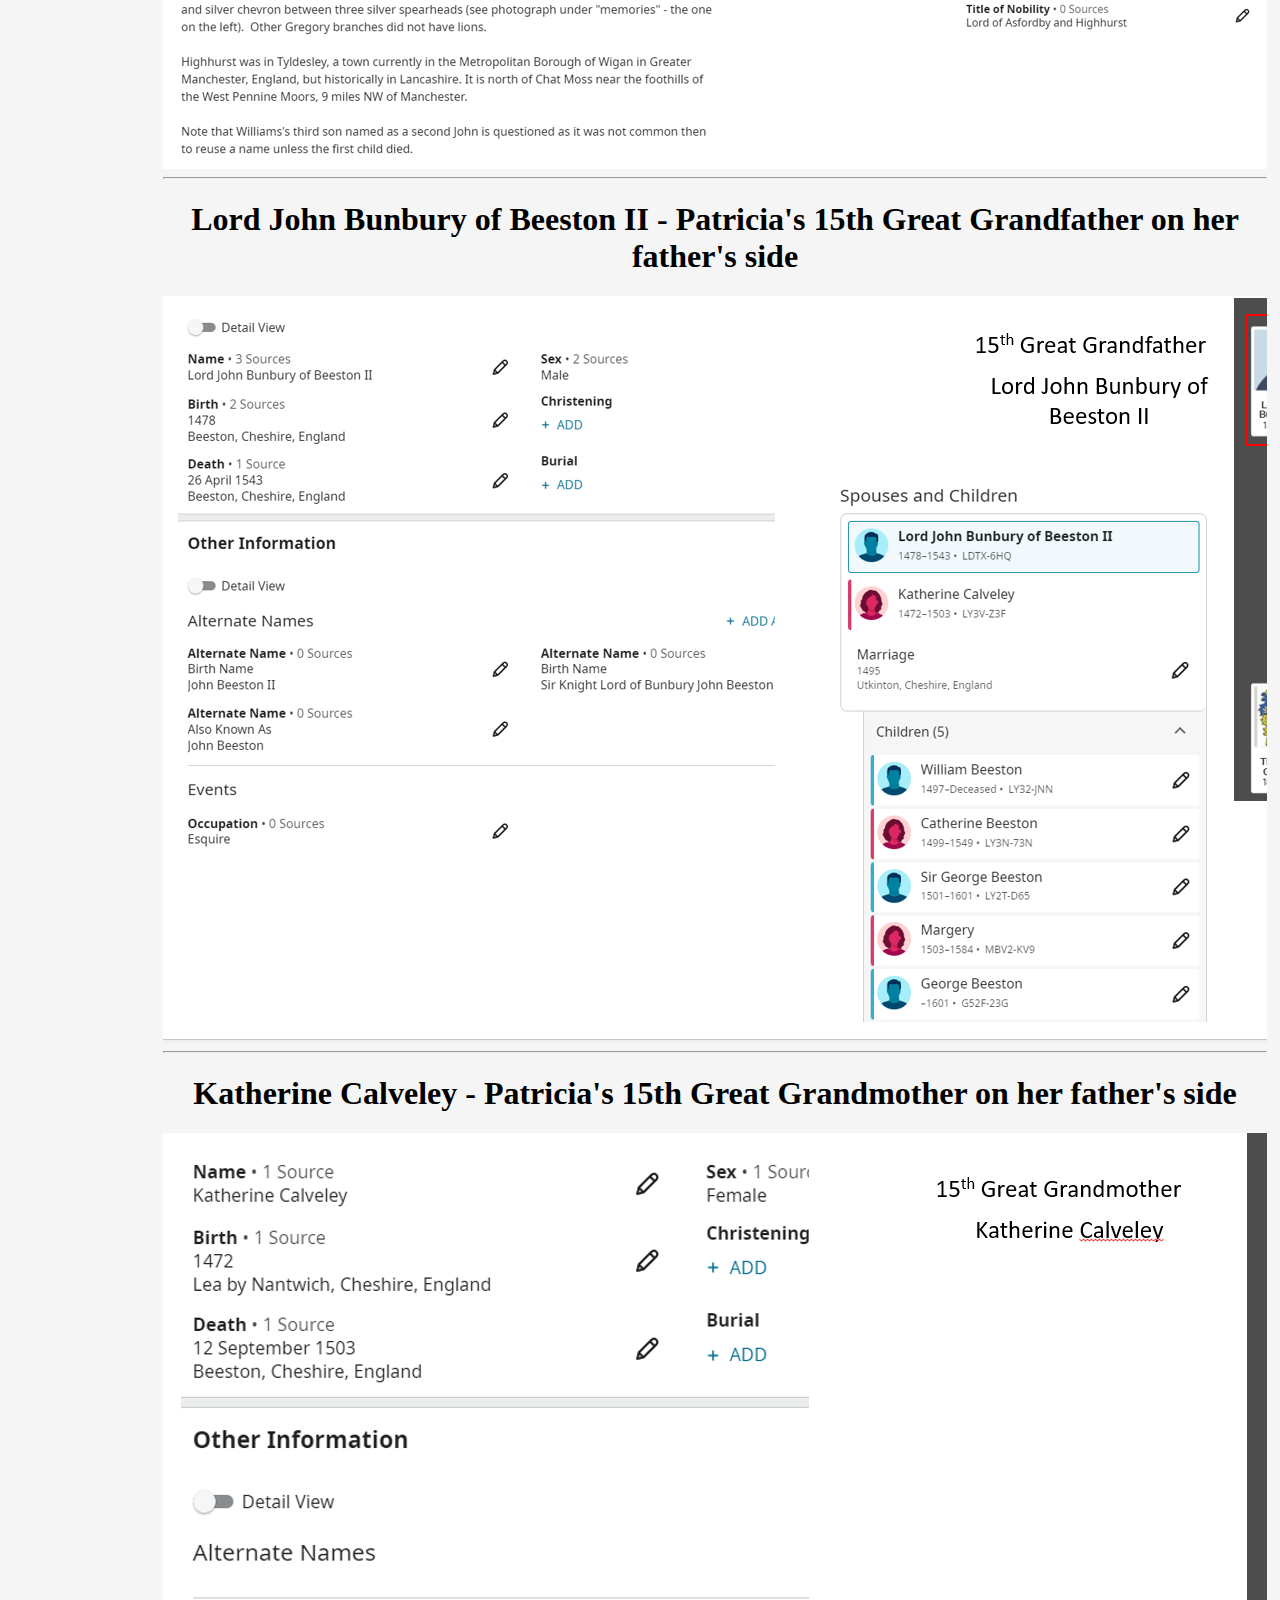
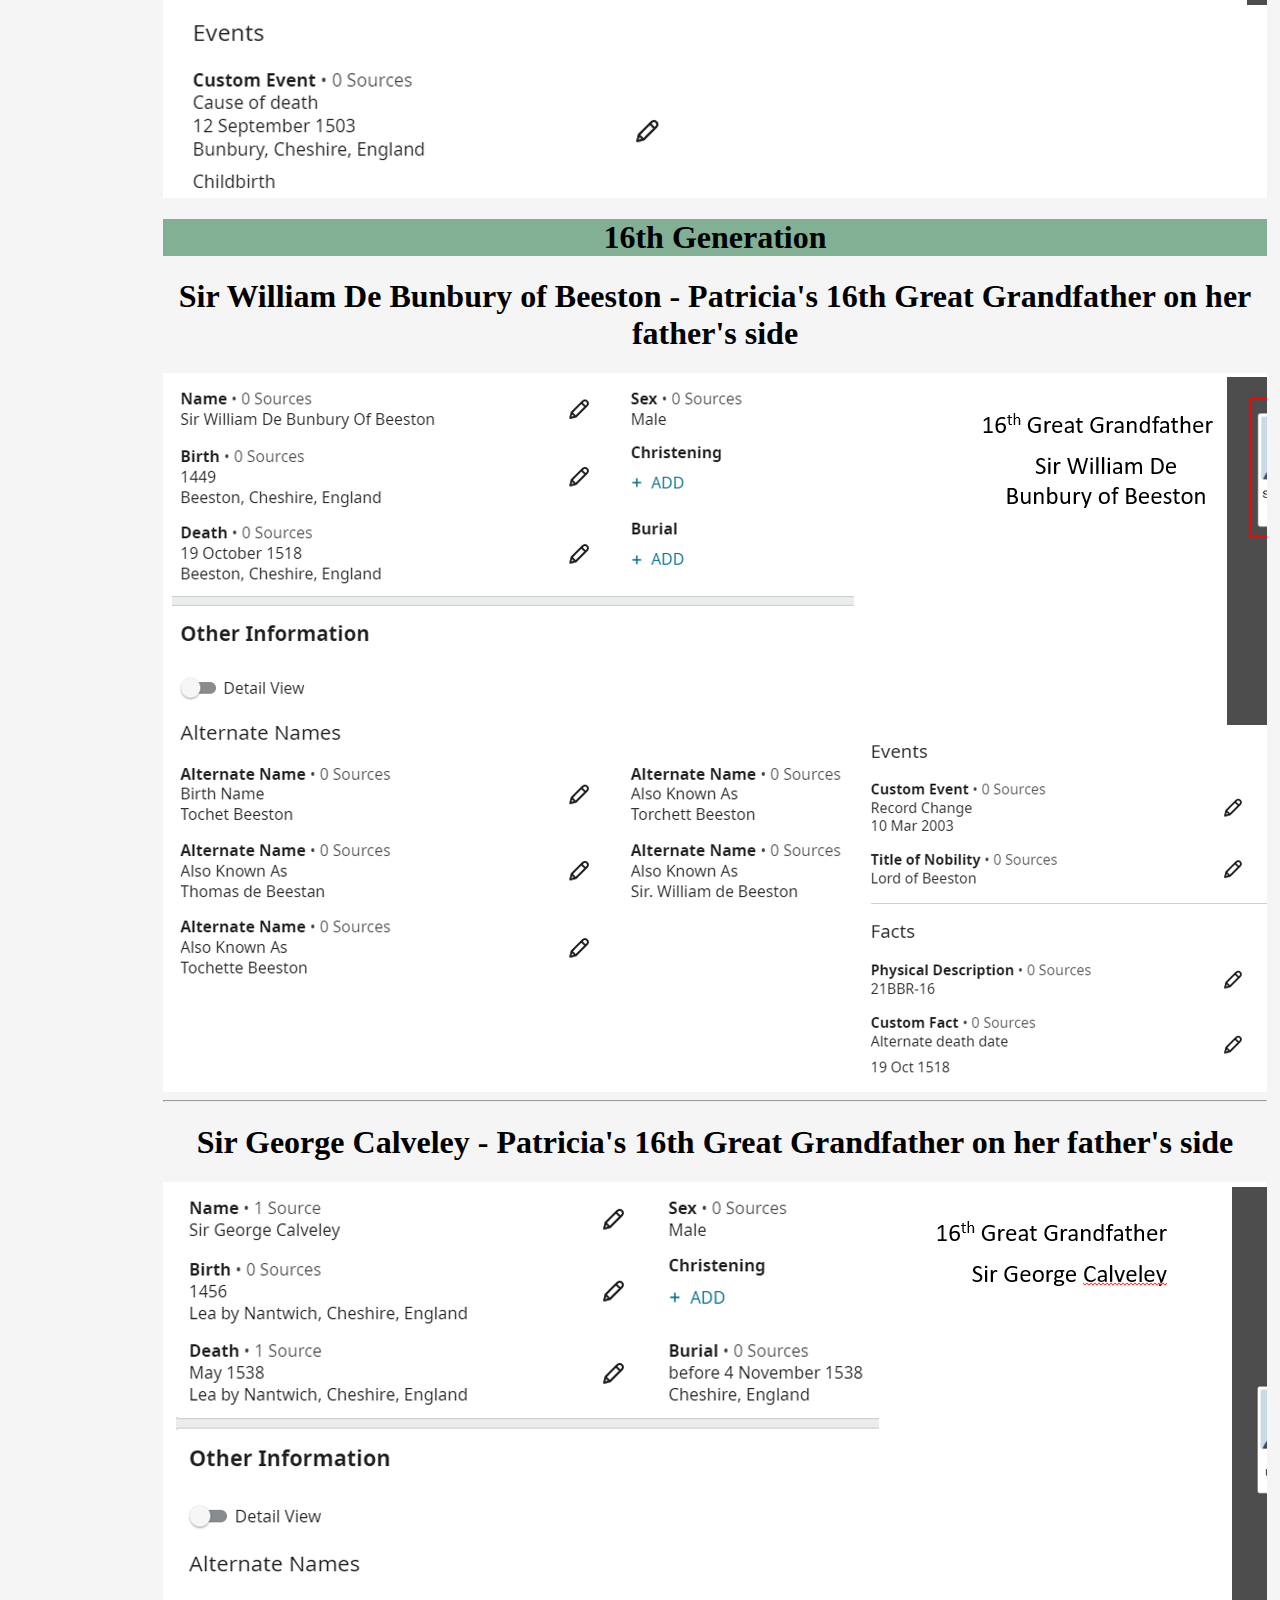
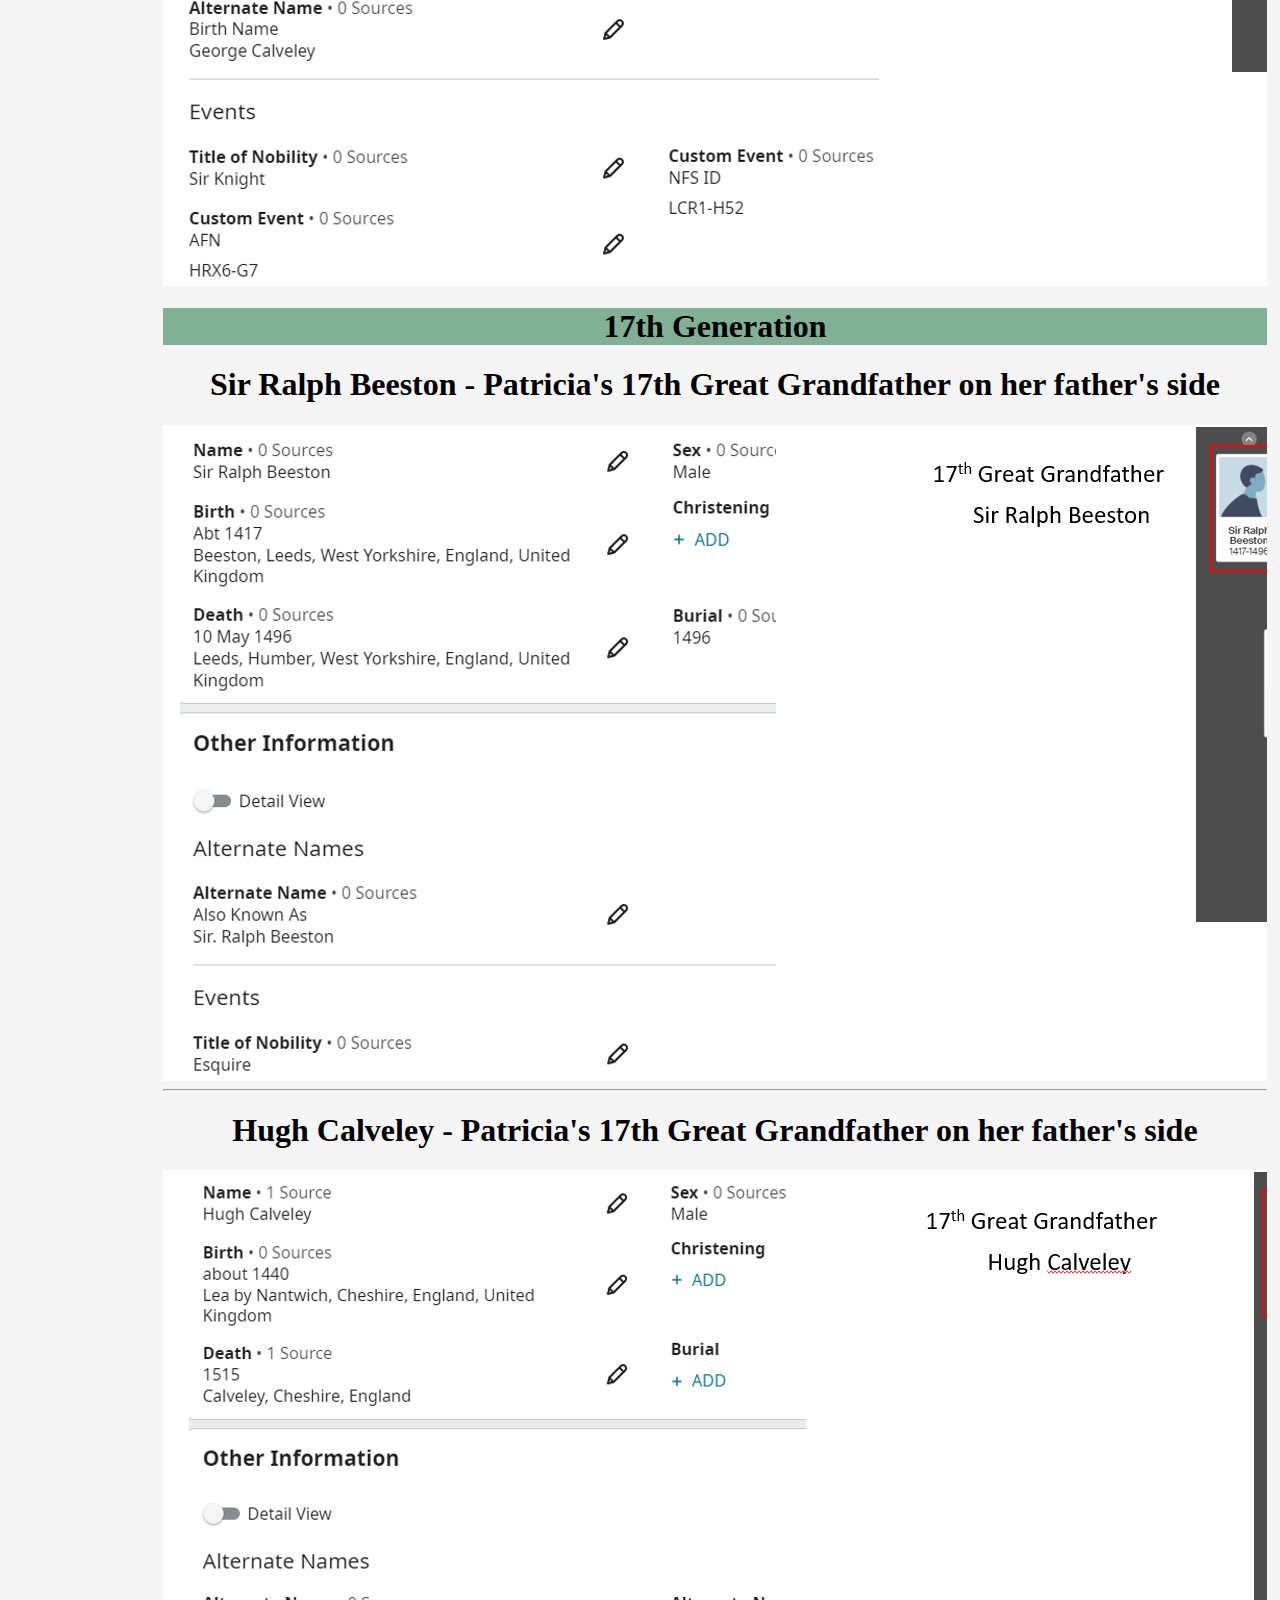
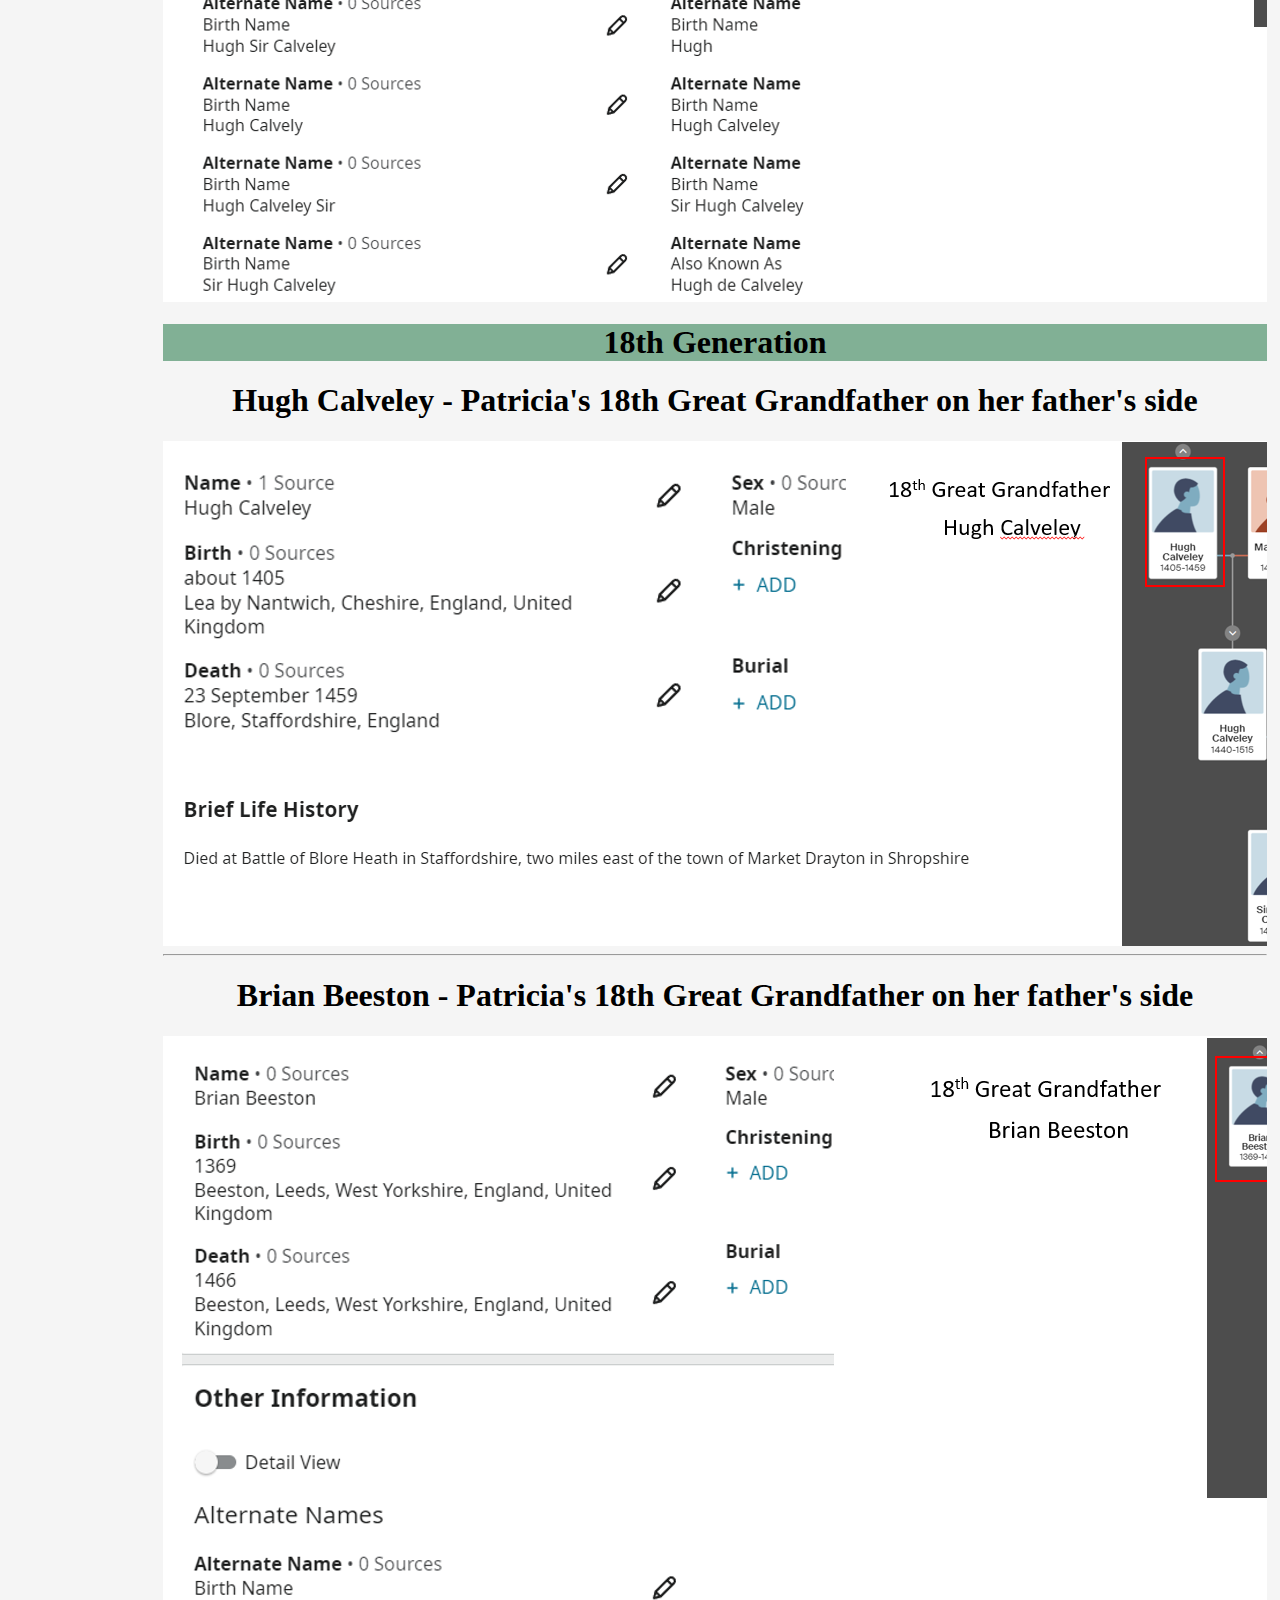
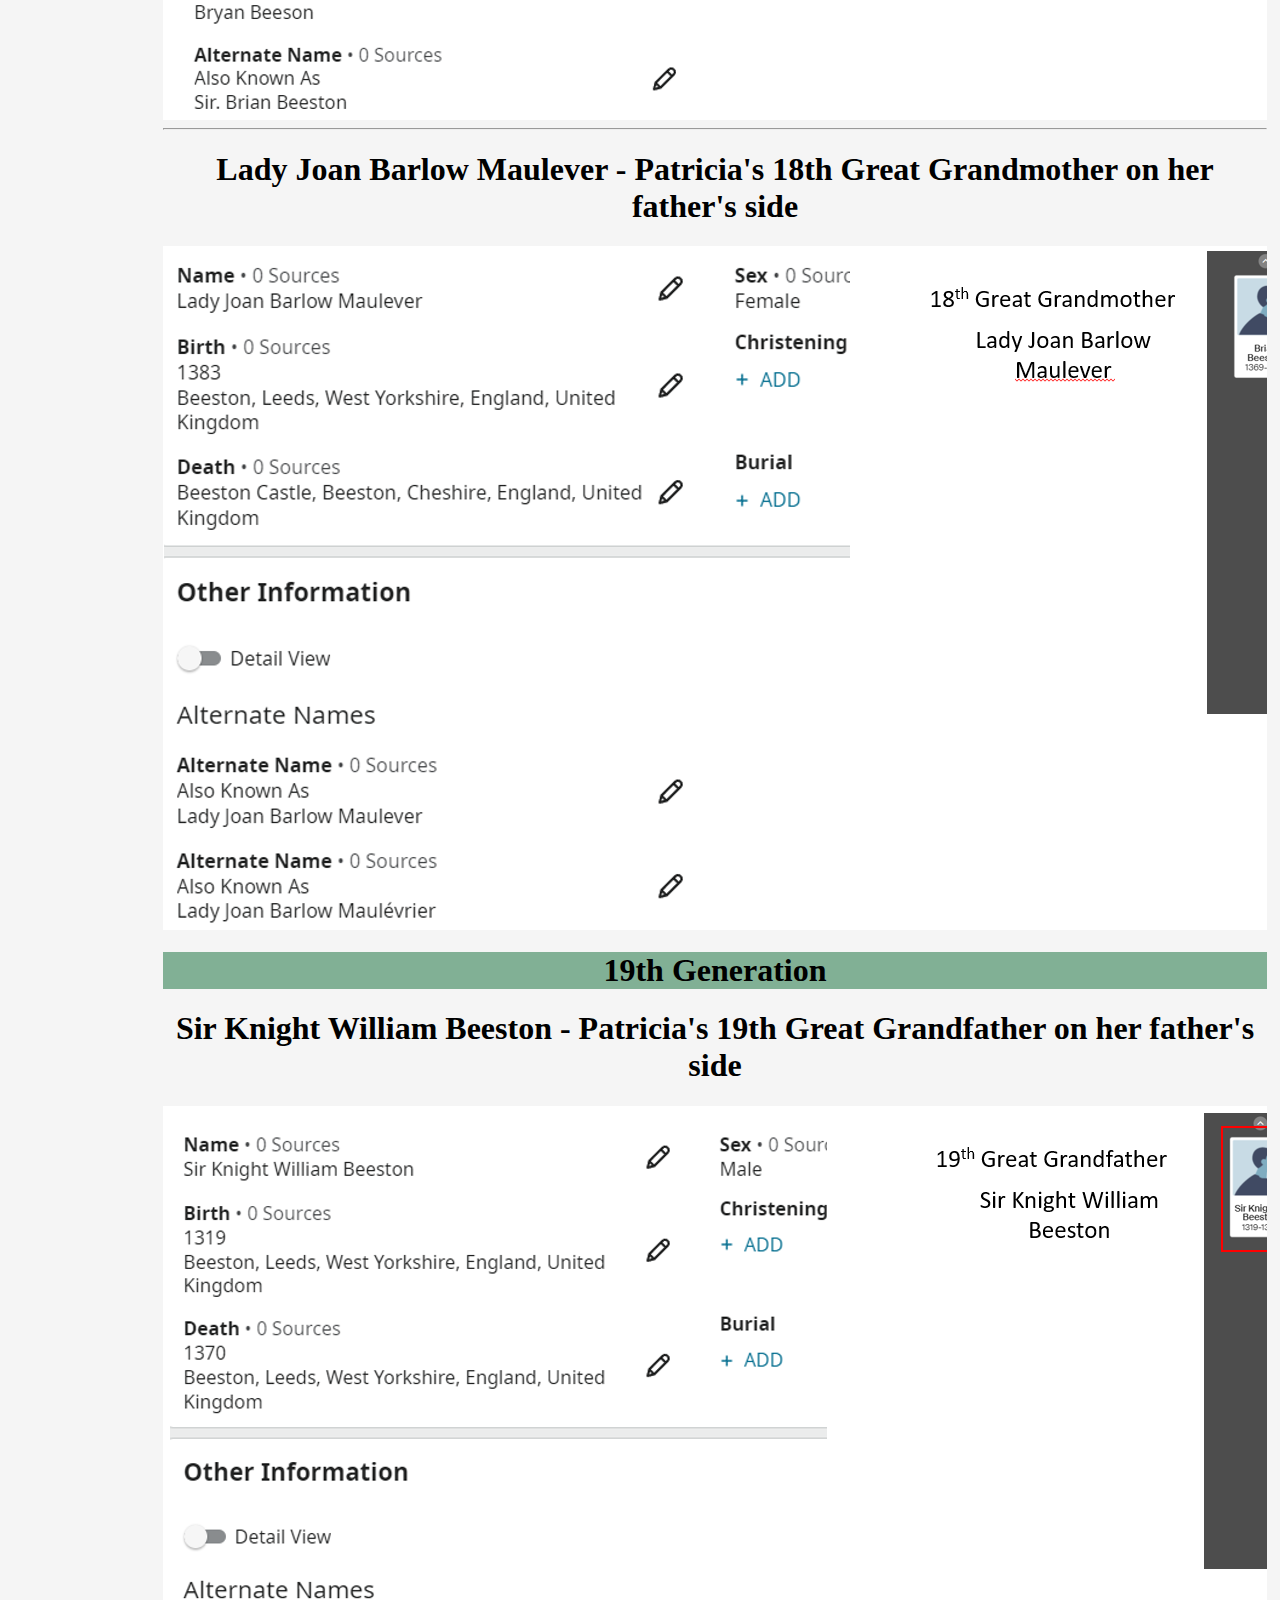
==== commit 9faa5f51: "Replaced / Updated" ====
--- a/gregory.html
+++ b/gregory.html
@@ -1,366 +1,394 @@
 <!DOCTYPE html>
-
 <html lang="en">
   <head>
+    <meta charset="UTF-8" />
     <meta name="viewport" content="width=device-width, initial-scale=1.0" />
-    <link rel="stylesheet" href="style.css" />
+    <link rel="icon" type="image/x-icon" href="./image/icon.png" />
+    <link rel="stylesheet" href="styleGregory.css" />
     <link
       rel="stylesheet"
       href="https://use.fontawesome.com/releases/v5.4.1/css/all.css"
     />
     <title>Gregory - Family Tree</title>
-    <link rel="icon" type="image/x-icon" href="./image/icon.png" />
   </head>
-  <!-- This is a comment -->
-  <body class="bodyClass">
-    <nav class="navbar">
-      <ul>
-        <h1 class="title">Gregory - Family Tree</h1>
-        <li><a href="monk.html">Monk Side</a></li>
-        <li><a href="gregory.html">Gregory Side</a></li>
-      </ul>
-    </nav>
-    <nav class="sidebar">
-      <ul>
-        <li><a href="#">1st Generation</a></li>
-        <li><a href="#2ndgen">2nd Generation</a></li>
-        <li><a href="#3rdgen">3rd Generation</a></li>
-        <li><a href="#4thgen">4th Generation</a></li>
-        <li><a href="#5thgen">5th Generation</a></li>
-        <li><a href="#13thgen">13th Generation</a></li>
-        <li><a href="#14thgen">14th Generation</a></li>
-        <li><a href="#15thgen">15th Generation</a></li>
-        <li><a href="#16thgen">16th Generation</a></li>
-        <li><a href="#17thgen">17th Generation</a></li>
-        <li><a href="#18thgen">18th Generation</a></li>
-        <li><a href="#19thgen">19th Generation</a></li>
-        <li><a href="#20thgen">20th Generation</a></li>
-        <li><a href="#21stgen">21st Generation</a></li>
-        <li><a href="#22ndgen">22nd Generation</a></li>
-        <li><a href="#23rdgen">23rd Generation</a></li>
-        <li><a href="#24thgen">24th Generation</a></li>
-        <li><a href="#25thgen">25th Generation</a></li>
-
-        <!-- This link jumps to page section -->
-      </ul>
-    </nav>
-    <main>
-      <a class="returnbtn" href="#"> <i class="fas fa-arrow-up"></i> </a>
-      <a class="returnbtnb" href="#"> <i class="fas fa-arrow-up"></i> </a>
-      <div class="infoSlide">
-        <h1 class="top" id="1stgen">1st Generation</h1>
-        <h1>James Gregory - Patricia's Grandfather on her father's side</h1>
-        <img
-          class="imgDisplay"
-          src="./image/gregory/James Gregory - Patricia's Grandfather on her father's side.png"
-        />
-        <hr />
-        <h1>
-          Thomas Henry Gregory - Patricia's Great Grandfather on her father's
-          side
-        </h1>
-        <img
-          class="imgDisplay"
-          src="./image/gregory/Thomas Henry Gregory - Patricia's Great Grandfather on her father's side.png"
-        />
-        <hr />
-        <h1 class="genHeading" id="2ndgen">2nd Generation</h1>
-        <h1>
-          William Braton Gregory - Patricia's 2nd Great Grandfather on her
-          father's side
-        </h1>
-        <img
-          class="imgDisplay"
-          src="./image/gregory/William Braton Gregory - Patricia's 2nd Great Grandfather on her father's side.png"
-        />
-        <hr />
-        <h1>
-          Jane Rees - Patricia's 2nd Great Grandmother - married to William
-          Braton Gregory
-        </h1>
-        <img
-          class="imgDisplay"
-          src="./image/gregory/Jane Rees - Patricia's 2nd Great Grandmother - married to William Braton Gregory.png"
-        />
-        <hr />
-        <h1 class="genHeading" id="3rdgen">3rd Generation</h1>
-        <h1>
-          Thomas Gregory - Patricia's 3rd Great Grandfather on her father's side
-        </h1>
-        <img
-          class="imgDisplay"
-          src="./image/gregory/Thomas Gregory - Patricia's 3rd Great Grandfather on her father's side.png"
-        />
-        <hr />
-        <h1 class="genHeading" id="4thgen">4th Generation</h1>
-        <h1>
-          Thomas Gregory - Patricia's 4th Great Grandfather on her father's side
-        </h1>
-        <img
-          class="imgDisplay"
-          src="./image/gregory/Thomas Gregory - Patricia's 4th Great Grandfather on her father's side.png"
-        />
-        <hr />
-        <h1 class="genHeading" id="5thgen">5th Generation</h1>
-        <h1>
-          John Gregory - Patricia's 5th Great Grandfather on her father's side
-        </h1>
-        <img
-          class="imgDisplay"
-          src="./image/gregory/John Gregory - Patricia's 5th Great Grandfather on her father's side.png"
-        />
-        <hr />
-        <h1 class="genHeading" id="13thgen">13th Generation</h1>
-        <h1>
-          Thomas William Gregory I - Patricia's 13th Great Grandfather on her
-          father's side
-        </h1>
-        <img
-          class="imgDisplay"
-          src="./image/gregory/Thomas William Gregory I - Patricia's 13th Great Grandfather on her father's side.png"
-        />
-        <hr />
-        <h1 class="genHeading" id="14thgen">14th Generation</h1>
-        <h1>
-          Hugo Gregory - Patricia's 14th Great Grandfather on her father's side
-        </h1>
-        <img
-          class="imgDisplay"
-          src="./image/gregory/Hugo Gregory - Patricia's 14th Great Grandfather on her father's side.png"
-        />
-        <hr />
-        <h1 class="genHeading" id="15thgen">15th Generation</h1>
-        <h1>
-          Sir William Gregory IV - Patricia's 15th Great Grandfather on her
-          father's side
-        </h1>
-        <img
-          class="imgDisplay"
-          src="./image/gregory/Sir William Gregory IV - Patricia's 15th Great Grandfather on her father's side.png"
-        />
-        <hr />
-        <h1>
-          Lord John Bunbury of Beeston II - Patricia's 15th Great Grandfather on
-          her father's side
-        </h1>
-        <img
-          class="imgDisplay"
-          src="./image/gregory/Lord John Bunbury of Beeston II - Patricia's 15th Great Grandfather on her father's side.png"
-        />
-        <hr />
-        <h1>
-          Katherine Calveley - Patricia's 15th Great Grandmother on her father's
-          side
-        </h1>
-        <img
-          class="imgDisplay"
-          src="./image/gregory/Katherine Calveley - Patricia's 15th Great Grandmother on her father's side.png"
-        />
-        <hr />
-        <h1 class="genHeading" id="16thgen">16th Generation</h1>
-        <h1>
-          Sir William De Bunbury of Beeston - Patricia's 16th Great Grandfather
-          on her father's side
-        </h1>
-        <img
-          class="imgDisplay"
-          src="./image/gregory/Sir William De Bunbury of Beeston - Patricia's 16th Great Grandfather on her father's side.png"
-        />
-        <hr />
-        <h1>
-          Sir George Calveley - Patricia's 16th Great Grandfather on her
-          father's side
-        </h1>
-        <img
-          class="imgDisplay"
-          src="./image/gregory/Sir George Calveley - Patricia's 16th Great Grandfather on her father's side.png"
-        />
-        <hr />
-        <h1 class="genHeading" id="17thgen">17th Generation</h1>
-        <h1>
-          Sir Ralph Beeston - Patricia's 17th Great Grandfather on her father's
-          side
-        </h1>
-        <img
-          class="imgDisplay"
-          src="./image/gregory/Sir Ralph Beeston - Patricia's 17th Great Grandfather on her father's side.png"
-        />
-        <hr />
-        <h1>
-          Hugh Calveley - Patricia's 17th Great Grandfather on her father's side
-        </h1>
-        <img
-          class="imgDisplay"
-          src="./image/gregory/Hugh Calveley - Patricia's 17th Great Grandfather on her father's side.png"
-        />
-        <hr />
-        <h1 class="genHeading" id="18thgen">18th Generation</h1>
-        <h1>
-          Hugh Calveley - Patricia's 18th Great Grandfather on her father's side
-        </h1>
-        <img
-          class="imgDisplay"
-          src="./image/gregory/Hugh Calveley - Patricia's 18th Great Grandfather on her father's side.png"
-        />
-        <hr />
-        <h1>
-          Brian Beeston - Patricia's 18th Great Grandfather on her father's side
-        </h1>
-        <img
-          class="imgDisplay"
-          src="./image/gregory/Brian Beeston - Patricia's 18th Great Grandfather on her father's side.png"
-        />
-        <hr />
-        <h1>
-          Lady Joan Barlow Maulever - Patricia's 18th Great Grandmother on her
-          father's side
-        </h1>
-        <img
-          class="imgDisplay"
-          src="./image/gregory/Lady Joan Barlow Maulever - Patricia's 18th Great Grandmother on her father's side.png"
-        />
-        <hr />
-        <h1 class="genHeading" id="19thgen">19th Generation</h1>
-        <h1>
-          Sir Knight William Beeston - Patricia's 19th Great Grandfather on her
-          father's side
-        </h1>
-        <img
-          class="imgDisplay"
-          src="./image/gregory/Sir Knight William Beeston - Patricia's 19th Great Grandfather on her father's side.png"
-        />
-        <hr />
-        <h1>
-          Lady Elizabeth Barlow - Patricia's 19th Great Grandmother on her
-          father's side
-        </h1>
-        <img
-          class="imgDisplay"
-          src="./image/gregory/Lady Elizabeth Barlow - Patricia's 19th Great Grandmother on her father's side.png"
-        />
-        <hr />
-        <h1>
-          Hugh Calveley II - Patricia's 19th Great Grandfather on her father's
-          side
-        </h1>
-        <img
-          class="imgDisplay"
-          src="./image/gregory/Hugh Calveley II - Patricia's 19th Great Grandfather on her father's side.png"
-        />
-        <hr />
-        <h1 class="genHeading" id="20thgen">20th Generation</h1>
-        <h1>
-          Lady Elizabeth Dutton - Patricia's 20th Great Grandmother on her
-          father's side
-        </h1>
-        <img
-          class="imgDisplay"
-          src="./image/gregory/Lady Elizabeth Dutton - Patricia's 20th Great Grandmother on her father's side.png"
-        />
-        <hr />
-        <h1>
-          John Done II - Patricia's 20th Great Grandfather on her father's side
-        </h1>
-        <img
-          class="imgDisplay"
-          src="./image/gregory/John Done II - Patricia's 20th Great Grandfather on her father's side.png"
-        />
-        <hr />
-        <h1 class="genHeading" id="21stgen">21st Generation</h1>
-        <h1>
-          Peter Dutton - Patricia's 21st Great Grandfather on her father's side
-        </h1>
-        <img
-          class="imgDisplay"
-          src="./image/gregory/Peter Dutton - Patricia's 21st Great Grandfather on her father's side.png"
-        />
-        <hr />
-        <h1 class="genHeading" id="22ndgen">22nd Generation</h1>
-        <h1>
-          Sir Thomas Dutton - Patricia's 22nd Great Grandfather on her father's
-          side
-        </h1>
-        <img
-          class="imgDisplay"
-          src="./image/gregory/Sir Thomas Dutton - Patricia's 22nd Great Grandfather on her father's side.png"
-        />
-        <hr />
-        <h1 class="genHeading" id="23rdgen">23rd Generation</h1>
-        <h1>
-          Hugh de Dutton - Patricia's 23rd Great Grandfather on her father's
-          side
-        </h1>
-        <img
-          class="imgDisplay"
-          src="./image/gregory/Hugh de Dutton - Patricia's 23rd Great Grandfather on her father's side.png"
-        />
-        <hr />
-        <h1>
-          Peter Thornton - Patricia's 23rd Great Grandfather on her father's
-          side
-        </h1>
-        <img
-          class="imgDisplay"
-          src="./image/gregory/Peter Thornton - Patricia's 23rd Great Grandfather on her father's side.png"
-        />
-        <hr />
-        <h1 class="genHeading" id="24thgen">24th Generation</h1>
-        <h1>
-          Sir Hugh de Dutton - Patricia's 24th Great Grandfather on her father's
-          side
-        </h1>
-        <img
-          class="imgDisplay"
-          src="./image/gregory/Sir Hugh de Dutton - Patricia's 24th Great Grandfather on her father's side.png"
-        />
-        <hr />
-        <h1>
-          Joan St Pierre - Patricia's 24th Great Grandmother on her father's
-          side
-        </h1>
-        <img
-          class="imgDisplay"
-          src="./image/gregory/Joan St Pierre - Patricia's 24th Great Grandmother on her father's side.png"
-        />
-        <hr />
-        <h1 class="genHeading" id="25thgen">25th Generation</h1>
-        <h1>
-          Thomas de Dutton - Patricia's 25th Great Grandfather on her father's
-          side
-        </h1>
-        <img
-          class="imgDisplay"
-          src="./image/gregory/Thomas de Dutton - Patricia's 25th Great Grandfather on her father's side.png"
-        />
-        <hr />
-        <h1 id="SirUrian">
-          Sir Urian de Saint Pierre - Patricia's 25th Great Grandfather on her
-          father's side
-        </h1>
-        <img
-          class="imgDisplay"
-          src="./image/gregory/Sir Urian de Saint Pierre - Patricia's 25th Great Grandfather on her father's side.png"
-        />
-        <hr />
-        <h1>
-          Idonea Malpas - Patricia's 25th Great Grandmother on her father's side
-        </h1>
-        <img
-          class="imgDisplay"
-          src="./image/gregory/Idonea Malpas - Patricia's 25th Great Grandmother on her father's side.png"
-        />
-        <hr />
-        <h1>
-          Philippa Standon - Patricia's 25th Great Grandmother on her father's
-          side
-        </h1>
-        <img
-          class="imgDisplay"
-          src="./image/gregory/Philippa Standon - Patricia's 25th Great Grandmother on her father's side.png"
-        />
+  <body>
+    <a class="returnbtnbottom" href="#"> <i class="fas fa-arrow-up"></i> </a>
+    <a class="returnbtntop" href="#"> <i class="fas fa-arrow-up"></i> </a>
+    <div class="navigation">
+      <nav class="navbar">
+        <ul>
+          <li class="navHeading"><a href="#">Gregory Family</a></li>
+          <li><a href="monk.html">Monk Family</a></li>
+        </ul>
+      </nav>
+      <h1 class="mainHeading">Gregory - Family Tree</h1>
+    </div>
+    <mainContent class="main">
+      <div class="sidebarnavigation">
+        <nav class="sidebar">
+          <ul>
+            <li><a href="#">1st Generation</a></li>
+            <li><a href="#2ndgen">2nd Generation</a></li>
+            <li><a href="#3rdgen">3rd Generation</a></li>
+            <li><a href="#4thgen">4th Generation</a></li>
+            <li><a href="#5thgen">5th Generation</a></li>
+            <li><a href="#13thgen">13th Generation</a></li>
+            <li><a href="#14thgen">14th Generation</a></li>
+            <li><a href="#15thgen">15th Generation</a></li>
+            <li><a href="#16thgen">16th Generation</a></li>
+            <li><a href="#17thgen">17th Generation</a></li>
+            <li><a href="#18thgen">18th Generation</a></li>
+            <li><a href="#19thgen">19th Generation</a></li>
+            <li><a href="#20thgen">20th Generation</a></li>
+            <li><a href="#21stgen">21st Generation</a></li>
+            <li><a href="#22ndgen">22nd Generation</a></li>
+            <li><a href="#23rdgen">23rd Generation</a></li>
+            <li><a href="#24thgen">24th Generation</a></li>
+            <li><a href="#25thgen">25th Generation</a></li>
+          </ul>
+        </nav>
       </div>
-    </main>
+      <div class="generations">
+        <section class="generation" id="#1stgen">
+          <h1 class="genHeading">1st Generation</h1>
+          <h1>James Gregory - Patricia's Grandfather on her father's side</h1>
+          <img
+            class="imgDisplay"
+            src="./image/gregory/James Gregory - Patricia's Grandfather on her father's side.png"
+          />
+          <hr />
+          <h1>
+            Thomas Henry Gregory - Patricia's Great Grandfather on her father's
+            side
+          </h1>
+          <img
+            class="imgDisplay"
+            src="./image/gregory/Thomas Henry Gregory - Patricia's Great Grandfather on her father's side.png"
+          />
+        </section>
+        <section class="generation" id="2ndgen">
+          <h1 class="genHeading">2nd Generation</h1>
+          <h1>
+            William Braton Gregory - Patricia's 2nd Great Grandfather on her
+            father's side
+          </h1>
+          <img
+            class="imgDisplay"
+            src="./image/gregory/William Braton Gregory - Patricia's 2nd Great Grandfather on her father's side.png"
+          />
+          <hr />
+          <h1>
+            Jane Rees - Patricia's 2nd Great Grandmother - married to William
+            Braton Gregory
+          </h1>
+          <img
+            class="imgDisplay"
+            src="./image/gregory/Jane Rees - Patricia's 2nd Great Grandmother - married to William Braton Gregory.png"
+          />
+        </section>
+        <section class="generation" id="3rdgen">
+          <h1 class="genHeading">3rd Generation</h1>
+          <h1>
+            Thomas Gregory - Patricia's 3rd Great Grandfather on her father's
+            side
+          </h1>
+          <img
+            class="imgDisplay"
+            src="./image/gregory/Thomas Gregory - Patricia's 3rd Great Grandfather on her father's side.png"
+          />
+        </section>
+        <section class="generation" id="4thgen">
+          <h1 class="genHeading">4th Generation</h1>
+          <h1>
+            Thomas Gregory - Patricia's 4th Great Grandfather on her father's
+            side
+          </h1>
+          <img
+            class="imgDisplay"
+            src="./image/gregory/Thomas Gregory - Patricia's 4th Great Grandfather on her father's side.png"
+          />
+        </section>
+        <section class="generation" id="5thgen">
+          <h1 class="genHeading">5th Generation</h1>
+          <h1>
+            John Gregory - Patricia's 5th Great Grandfather on her father's side
+          </h1>
+          <img
+            class="imgDisplay"
+            src="./image/gregory/John Gregory - Patricia's 5th Great Grandfather on her father's side.png"
+          />
+        </section>
+        <section class="generation" id="13thgen">
+          <h1 class="genHeading">13th Generation</h1>
+          <h1>
+            Thomas William Gregory I - Patricia's 13th Great Grandfather on her
+            father's side
+          </h1>
+          <img
+            class="imgDisplay"
+            src="./image/gregory/Thomas William Gregory I - Patricia's 13th Great Grandfather on her father's side.png"
+          />
+        </section>
+        <section class="generation" id="14thgen">
+          <h1 class="genHeading">14th Generation</h1>
+          <h1>
+            Hugo Gregory - Patricia's 14th Great Grandfather on her father's
+            side
+          </h1>
+          <img
+            class="imgDisplay"
+            src="./image/gregory/Hugo Gregory - Patricia's 14th Great Grandfather on her father's side.png"
+          />
+        </section>
+        <section class="generation" id="15thgen">
+          <h1 class="genHeading">15th Generation</h1>
+          <h1>
+            Sir William Gregory IV - Patricia's 15th Great Grandfather on her
+            father's side
+          </h1>
+          <img
+            class="imgDisplay"
+            src="./image/gregory/Sir William Gregory IV - Patricia's 15th Great Grandfather on her father's side.png"
+          />
+          <hr />
+          <h1>
+            Lord John Bunbury of Beeston II - Patricia's 15th Great Grandfather
+            on her father's side
+          </h1>
+          <img
+            class="imgDisplay"
+            src="./image/gregory/Lord John Bunbury of Beeston II - Patricia's 15th Great Grandfather on her father's side.png"
+          />
+          <hr />
+          <h1>
+            Katherine Calveley - Patricia's 15th Great Grandmother on her
+            father's side
+          </h1>
+          <img
+            class="imgDisplay"
+            src="./image/gregory/Katherine Calveley - Patricia's 15th Great Grandmother on her father's side.png"
+          />
+        </section>
+        <section class="generation" id="16thgen">
+          <h1 class="genHeading">16th Generation</h1>
+          <h1>
+            Sir William De Bunbury of Beeston - Patricia's 16th Great
+            Grandfather on her father's side
+          </h1>
+          <img
+            class="imgDisplay"
+            src="./image/gregory/Sir William De Bunbury of Beeston - Patricia's 16th Great Grandfather on her father's side.png"
+          />
+          <hr />
+          <h1>
+            Sir George Calveley - Patricia's 16th Great Grandfather on her
+            father's side
+          </h1>
+          <img
+            class="imgDisplay"
+            src="./image/gregory/Sir George Calveley - Patricia's 16th Great Grandfather on her father's side.png"
+          />
+        </section>
+        <section class="generation" id="17thgen">
+          <h1 class="genHeading">17th Generation</h1>
+          <h1>
+            Sir Ralph Beeston - Patricia's 17th Great Grandfather on her
+            father's side
+          </h1>
+          <img
+            class="imgDisplay"
+            src="./image/gregory/Sir Ralph Beeston - Patricia's 17th Great Grandfather on her father's side.png"
+          />
+          <hr />
+          <h1>
+            Hugh Calveley - Patricia's 17th Great Grandfather on her father's
+            side
+          </h1>
+          <img
+            class="imgDisplay"
+            src="./image/gregory/Hugh Calveley - Patricia's 17th Great Grandfather on her father's side.png"
+          />
+        </section>
+        <section class="generation" id="18thgen">
+          <h1 class="genHeading">18th Generation</h1>
+          <h1>
+            Hugh Calveley - Patricia's 18th Great Grandfather on her father's
+            side
+          </h1>
+          <img
+            class="imgDisplay"
+            src="./image/gregory/Hugh Calveley - Patricia's 18th Great Grandfather on her father's side.png"
+          />
+          <hr />
+          <h1>
+            Brian Beeston - Patricia's 18th Great Grandfather on her father's
+            side
+          </h1>
+          <img
+            class="imgDisplay"
+            src="./image/gregory/Brian Beeston - Patricia's 18th Great Grandfather on her father's side.png"
+          />
+          <hr />
+          <h1>
+            Lady Joan Barlow Maulever - Patricia's 18th Great Grandmother on her
+            father's side
+          </h1>
+          <img
+            class="imgDisplay"
+            src="./image/gregory/Lady Joan Barlow Maulever - Patricia's 18th Great Grandmother on her father's side.png"
+          />
+        </section>
+        <section class="generation" id="19thgen">
+          <h1 class="genHeading">19th Generation</h1>
+          <h1>
+            Sir Knight William Beeston - Patricia's 19th Great Grandfather on
+            her father's side
+          </h1>
+          <img
+            class="imgDisplay"
+            src="./image/gregory/Sir Knight William Beeston - Patricia's 19th Great Grandfather on her father's side.png"
+          />
+          <hr />
+          <h1>
+            Lady Elizabeth Barlow - Patricia's 19th Great Grandmother on her
+            father's side
+          </h1>
+          <img
+            class="imgDisplay"
+            src="./image/gregory/Lady Elizabeth Barlow - Patricia's 19th Great Grandmother on her father's side.png"
+          />
+          <hr />
+          <h1>
+            Hugh Calveley II - Patricia's 19th Great Grandfather on her father's
+            side
+          </h1>
+          <img
+            class="imgDisplay"
+            src="./image/gregory/Hugh Calveley II - Patricia's 19th Great Grandfather on her father's side.png"
+          />
+        </section>
+        <section class="generation" id="20thgen">
+          <h1 class="genHeading">20th Generation</h1>
+          <h1>
+            Lady Elizabeth Dutton - Patricia's 20th Great Grandmother on her
+            father's side
+          </h1>
+          <img
+            class="imgDisplay"
+            src="./image/gregory/Lady Elizabeth Dutton - Patricia's 20th Great Grandmother on her father's side.png"
+          />
+          <hr />
+          <h1>
+            John Done II - Patricia's 20th Great Grandfather on her father's
+            side
+          </h1>
+          <img
+            class="imgDisplay"
+            src="./image/gregory/John Done II - Patricia's 20th Great Grandfather on her father's side.png"
+          />
+        </section>
+        <section class="generation" id="21stgen">
+          <h1 class="genHeading">21st Generation</h1>
+          <h1>
+            Peter Dutton - Patricia's 21st Great Grandfather on her father's
+            side
+          </h1>
+          <img
+            class="imgDisplay"
+            src="./image/gregory/Peter Dutton - Patricia's 21st Great Grandfather on her father's side.png"
+          />
+        </section>
+        <section class="generation" id="22ndgen">
+          <h1 class="genHeading">22nd Generation</h1>
+          <h1>
+            Sir Thomas Dutton - Patricia's 22nd Great Grandfather on her
+            father's side
+          </h1>
+          <img
+            class="imgDisplay"
+            src="./image/gregory/Sir Thomas Dutton - Patricia's 22nd Great Grandfather on her father's side.png"
+          />
+        </section>
+        <section class="generation" id="23rdgen">
+          <h1 class="genHeading">23rd Generation</h1>
+          <h1>
+            Hugh de Dutton - Patricia's 23rd Great Grandfather on her father's
+            side
+          </h1>
+          <img
+            class="imgDisplay"
+            src="./image/gregory/Hugh de Dutton - Patricia's 23rd Great Grandfather on her father's side.png"
+          />
+          <hr />
+          <h1>
+            Peter Thornton - Patricia's 23rd Great Grandfather on her father's
+            side
+          </h1>
+          <img
+            class="imgDisplay"
+            src="./image/gregory/Peter Thornton - Patricia's 23rd Great Grandfather on her father's side.png"
+          />
+        </section>
+        <section class="generation" id="24thgen">
+          <h1 class="genHeading">24th Generation</h1>
+          <h1>
+            Sir Hugh de Dutton - Patricia's 24th Great Grandfather on her
+            father's side
+          </h1>
+          <img
+            class="imgDisplay"
+            src="./image/gregory/Sir Hugh de Dutton - Patricia's 24th Great Grandfather on her father's side.png"
+          />
+          <hr />
+          <h1>
+            Joan St Pierre - Patricia's 24th Great Grandmother on her father's
+            side
+          </h1>
+          <img
+            class="imgDisplay"
+            src="./image/gregory/Joan St Pierre - Patricia's 24th Great Grandmother on her father's side.png"
+          />
+        </section>
+        <section class="generation" id="25thgen">
+          <h1 class="genHeading">25th Generation</h1>
+          <h1>
+            Thomas de Dutton - Patricia's 25th Great Grandfather on her father's
+            side
+          </h1>
+          <img
+            class="imgDisplay"
+            src="./image/gregory/Thomas de Dutton - Patricia's 25th Great Grandfather on her father's side.png"
+          />
+          <hr />
+          <h1 id="SirUrian">
+            Sir Urian de Saint Pierre - Patricia's 25th Great Grandfather on her
+            father's side
+          </h1>
+          <img
+            class="imgDisplay"
+            src="./image/gregory/Sir Urian de Saint Pierre - Patricia's 25th Great Grandfather on her father's side.png"
+          />
+          <hr />
+          <h1>
+            Idonea Malpas - Patricia's 25th Great Grandmother on her father's
+            side
+          </h1>
+          <img
+            class="imgDisplay"
+            src="./image/gregory/Idonea Malpas - Patricia's 25th Great Grandmother on her father's side.png"
+          />
+          <hr />
+          <h1>
+            Philippa Standon - Patricia's 25th Great Grandmother on her father's
+            side
+          </h1>
+          <img
+            class="imgDisplay"
+            src="./image/gregory/Philippa Standon - Patricia's 25th Great Grandmother on her father's side.png"
+          />
+        </section>
+      </div>
+    </mainContent>
   </body>
-
-  <footer></footer>
+  <footer><p>With love from Jennifer ❤️</p></footer>
 </html>
--- a/styleGregory.css
+++ b/styleGregory.css
@@ -0,0 +1,187 @@
+body {
+  margin: 0 auto;
+  width: 98%;
+  background-color: whitesmoke;
+  font-family: tahoma !important;
+}
+
+h1 {
+  text-align: center;
+}
+
+/*Navigation*/
+
+.navigation {
+  display: flex;
+  background-color: rgb(43, 43, 43);
+  width: 100%;
+  height: 90px;
+}
+
+.navbar {
+  min-width: 150px;
+  max-width: 150px;
+  position: fixed;
+}
+
+.navbar ul {
+  list-style-type: none;
+  padding: 0px;
+  margin: 0px;
+  /*overflow: hidden;*/
+}
+
+.navbar li {
+}
+
+.navbar a {
+  text-decoration: none;
+  color: whitesmoke;
+  padding: 15px;
+  display: block;
+  text-align: center;
+  font-weight: bold;
+  background-color: rgb(43, 43, 43);
+}
+
+.navbar a:hover {
+  background-color: hsl(0, 0%, 10%);
+  color: #27ae60;
+}
+
+.navHeading a {
+  font-style: italic;
+  font-size: large;
+  color: #27ae60;
+}
+
+.mainHeading {
+  width: 100%;
+  color: whitesmoke;
+}
+
+/*Main*/
+
+.main {
+  display: flex;
+}
+
+/*SideBar*/
+
+.sidebarnavigation {
+  min-width: 150px;
+  max-width: 150px;
+}
+
+.sidebar {
+  background-color: rgb(54, 54, 54);
+  max-height: 85%;
+  min-width: 150px;
+  overflow-y: scroll;
+  scrollbar-width: thin;
+  scrollbar-color: #02642b rgba(245, 245, 245, 0);
+  position: fixed;
+}
+
+.sidebar ul {
+  list-style-type: none;
+  padding: 0px;
+  margin: 0px;
+  overflow: hidden;
+}
+
+.sidebar a {
+  text-decoration: none;
+  color: whitesmoke;
+  padding: 15px;
+  display: block;
+  text-align: center;
+}
+
+.sidebar a:hover {
+  min-width: 150px;
+  max-width: 150px;
+  background-color: hsl(0, 0%, 10%);
+  font-weight: bold;
+  font-size: x-large;
+  color: #27ae60;
+}
+
+/*Sections*/
+
+.generations {
+  width: 100%;
+  overflow: hidden;
+}
+
+.generation {
+  width: 100%;
+}
+
+.genHeading {
+  background-color: #02642b7a;
+}
+
+.imgDisplay {
+  display: block;
+  margin-left: auto;
+  margin-right: auto;
+}
+
+/**/
+
+.returnbtntop {
+  position: fixed;
+  width: 30px;
+  height: 30px;
+  background: #27ae60;
+  top: 75px;
+  left: 178px;
+  text-decoration: none;
+  text-align: center;
+  line-height: 30px;
+  color: azure;
+  font-size: 18px;
+}
+
+.returnbtntop :hover {
+  position: fixed;
+  width: 30px;
+  height: 30px;
+  background: #02642b;
+  top: 75px;
+  left: 178px;
+  text-decoration: none;
+  text-align: center;
+  line-height: 30px;
+  color: rgb(255, 255, 255);
+  font-size: 22px;
+}
+
+.returnbtnbottom {
+  position: fixed;
+  width: 50px;
+  height: 50px;
+  background: #27ae60;
+  bottom: 40px;
+  right: 50px;
+  text-decoration: none;
+  text-align: center;
+  line-height: 50px;
+  color: azure;
+  font-size: 22px;
+}
+
+.returnbtnbottom :hover {
+  position: fixed;
+  width: 50px;
+  height: 50px;
+  background: #02642b;
+  bottom: 40px;
+  right: 50px;
+  text-decoration: none;
+  text-align: center;
+  line-height: 50px;
+  color: rgb(255, 255, 255);
+  font-size: 30px;
+}
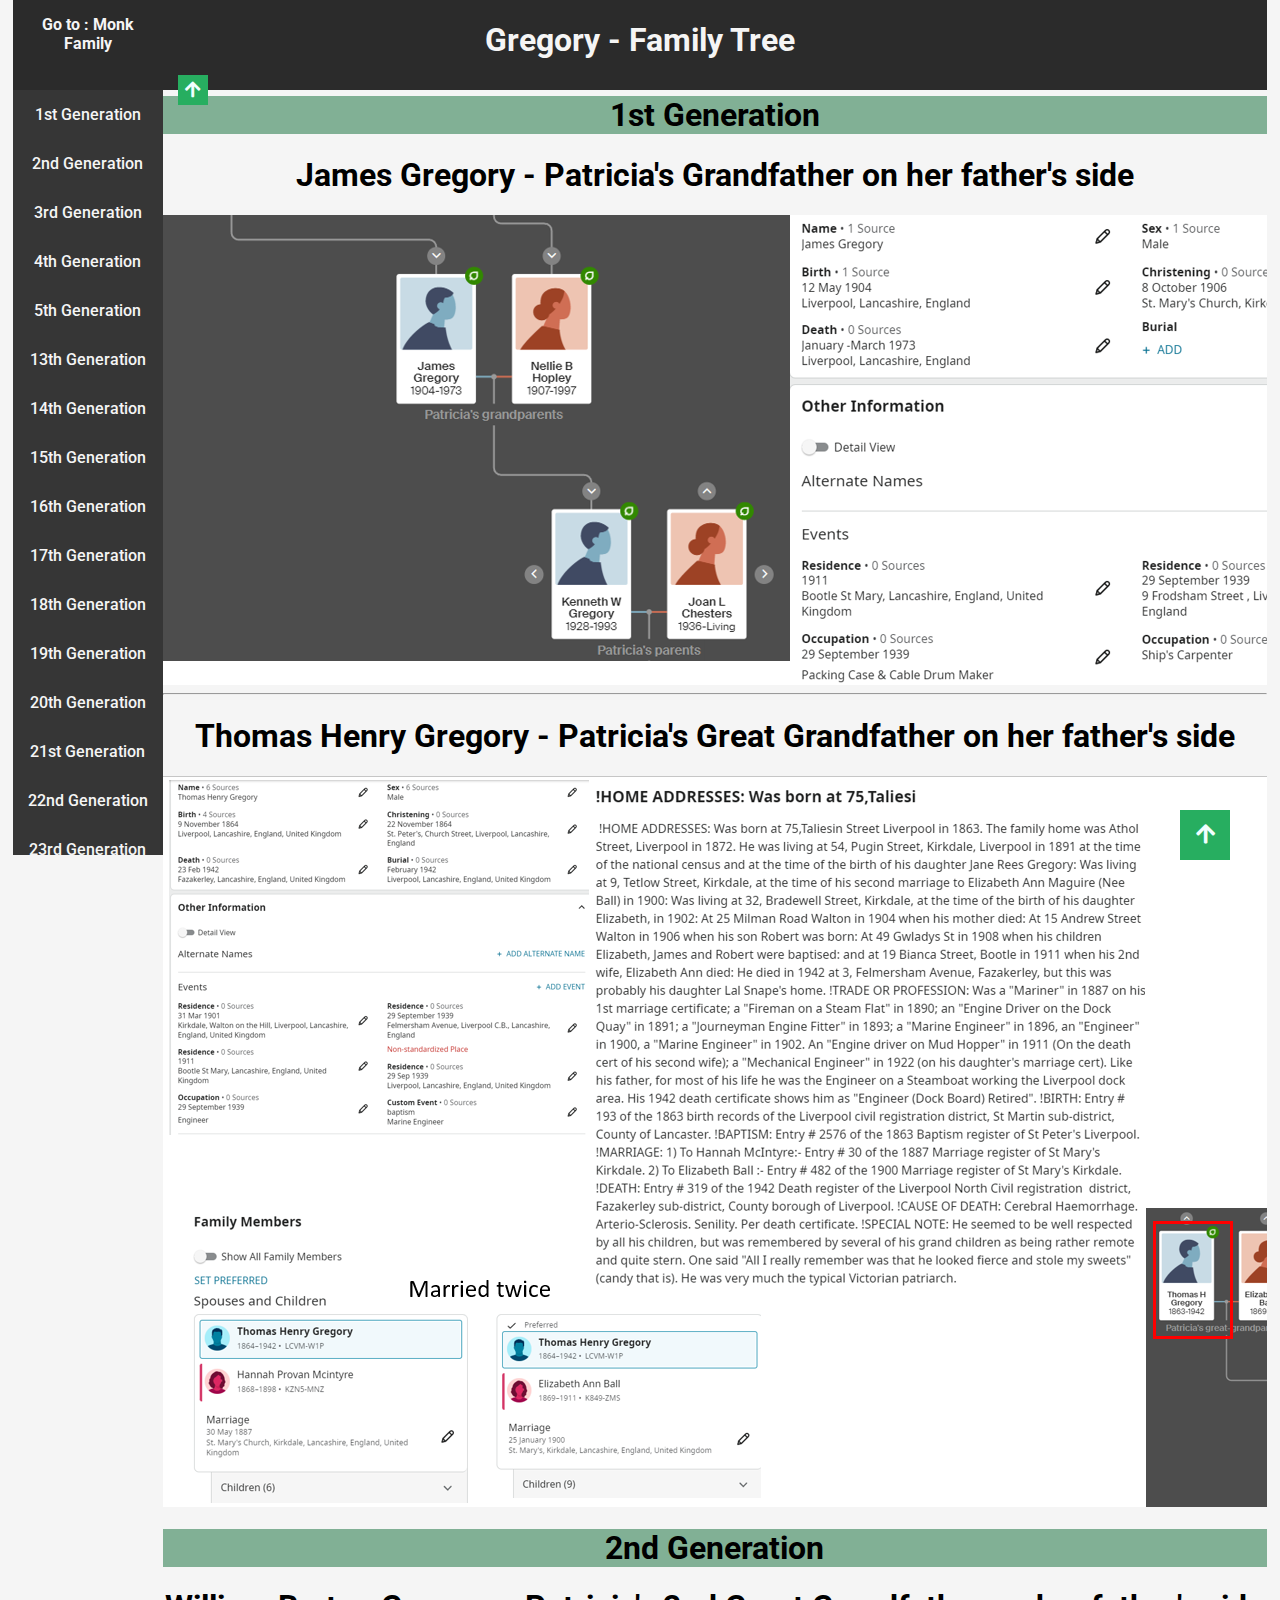
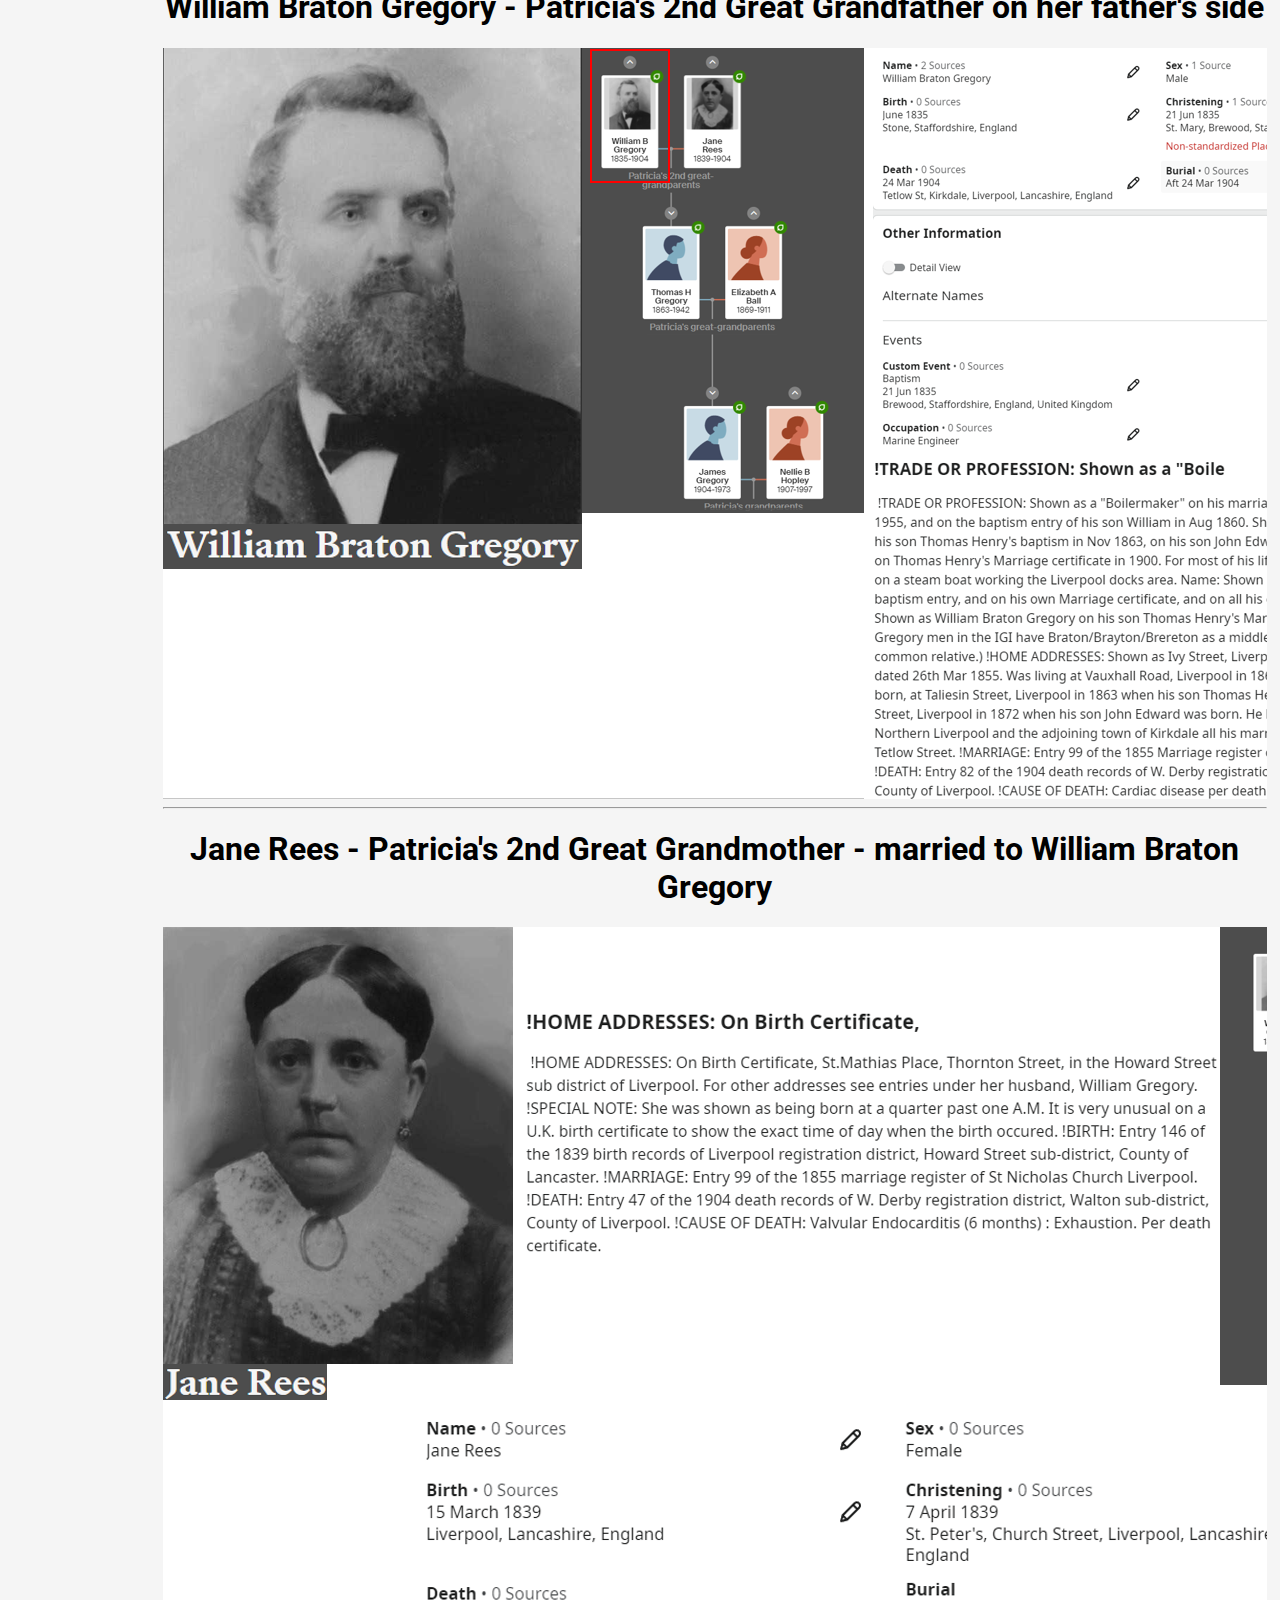
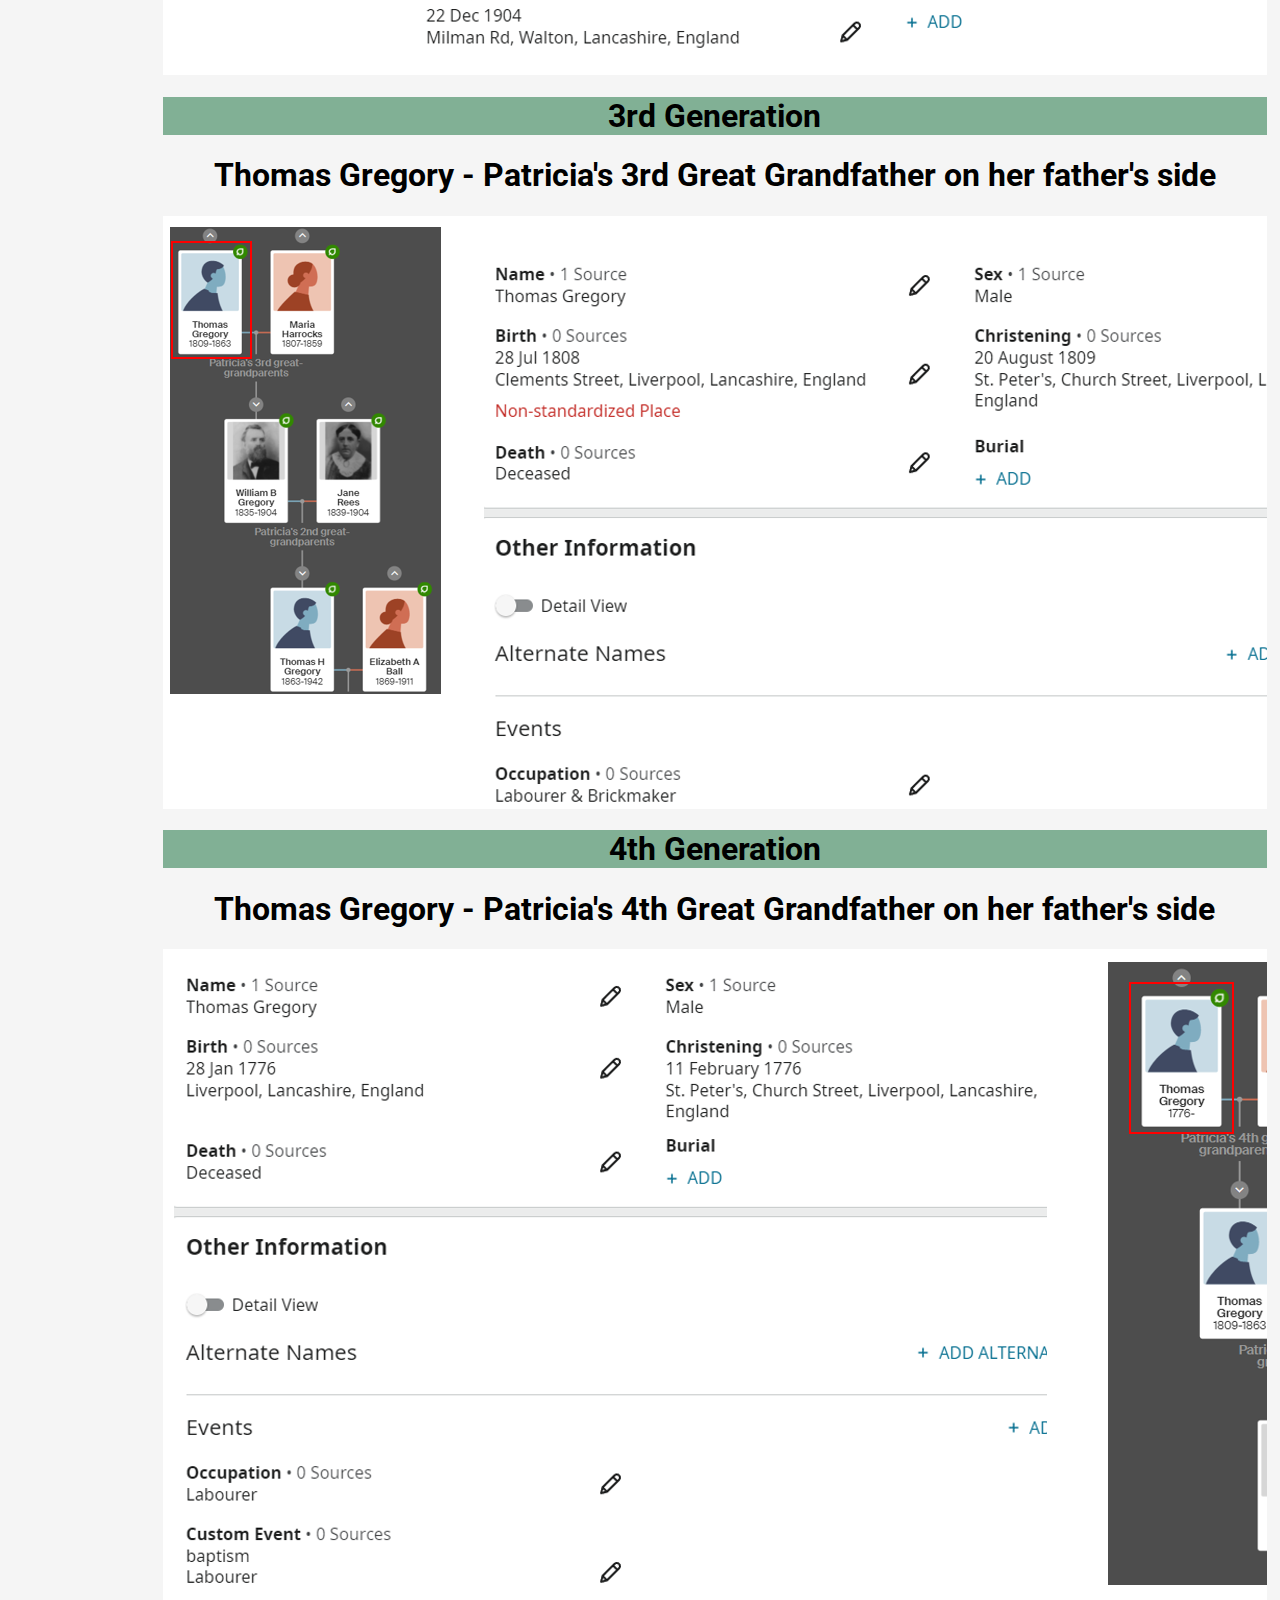
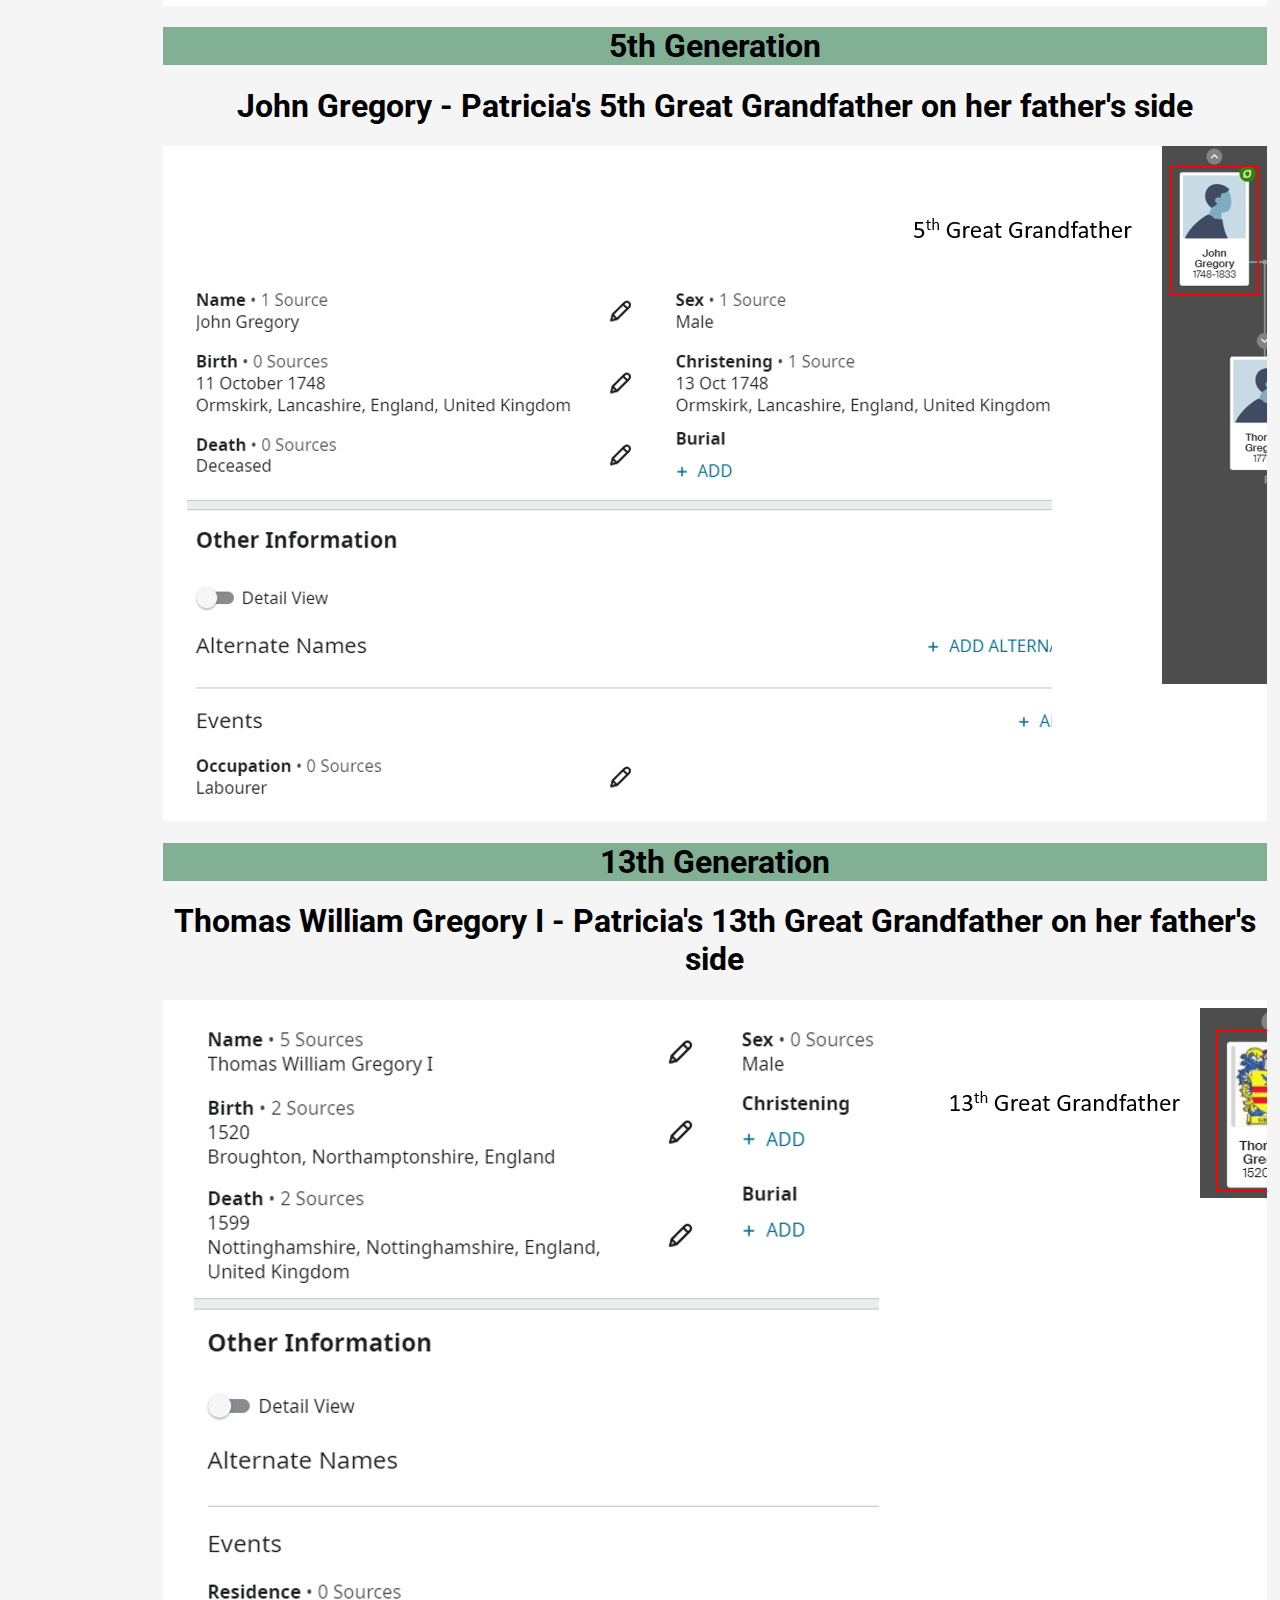
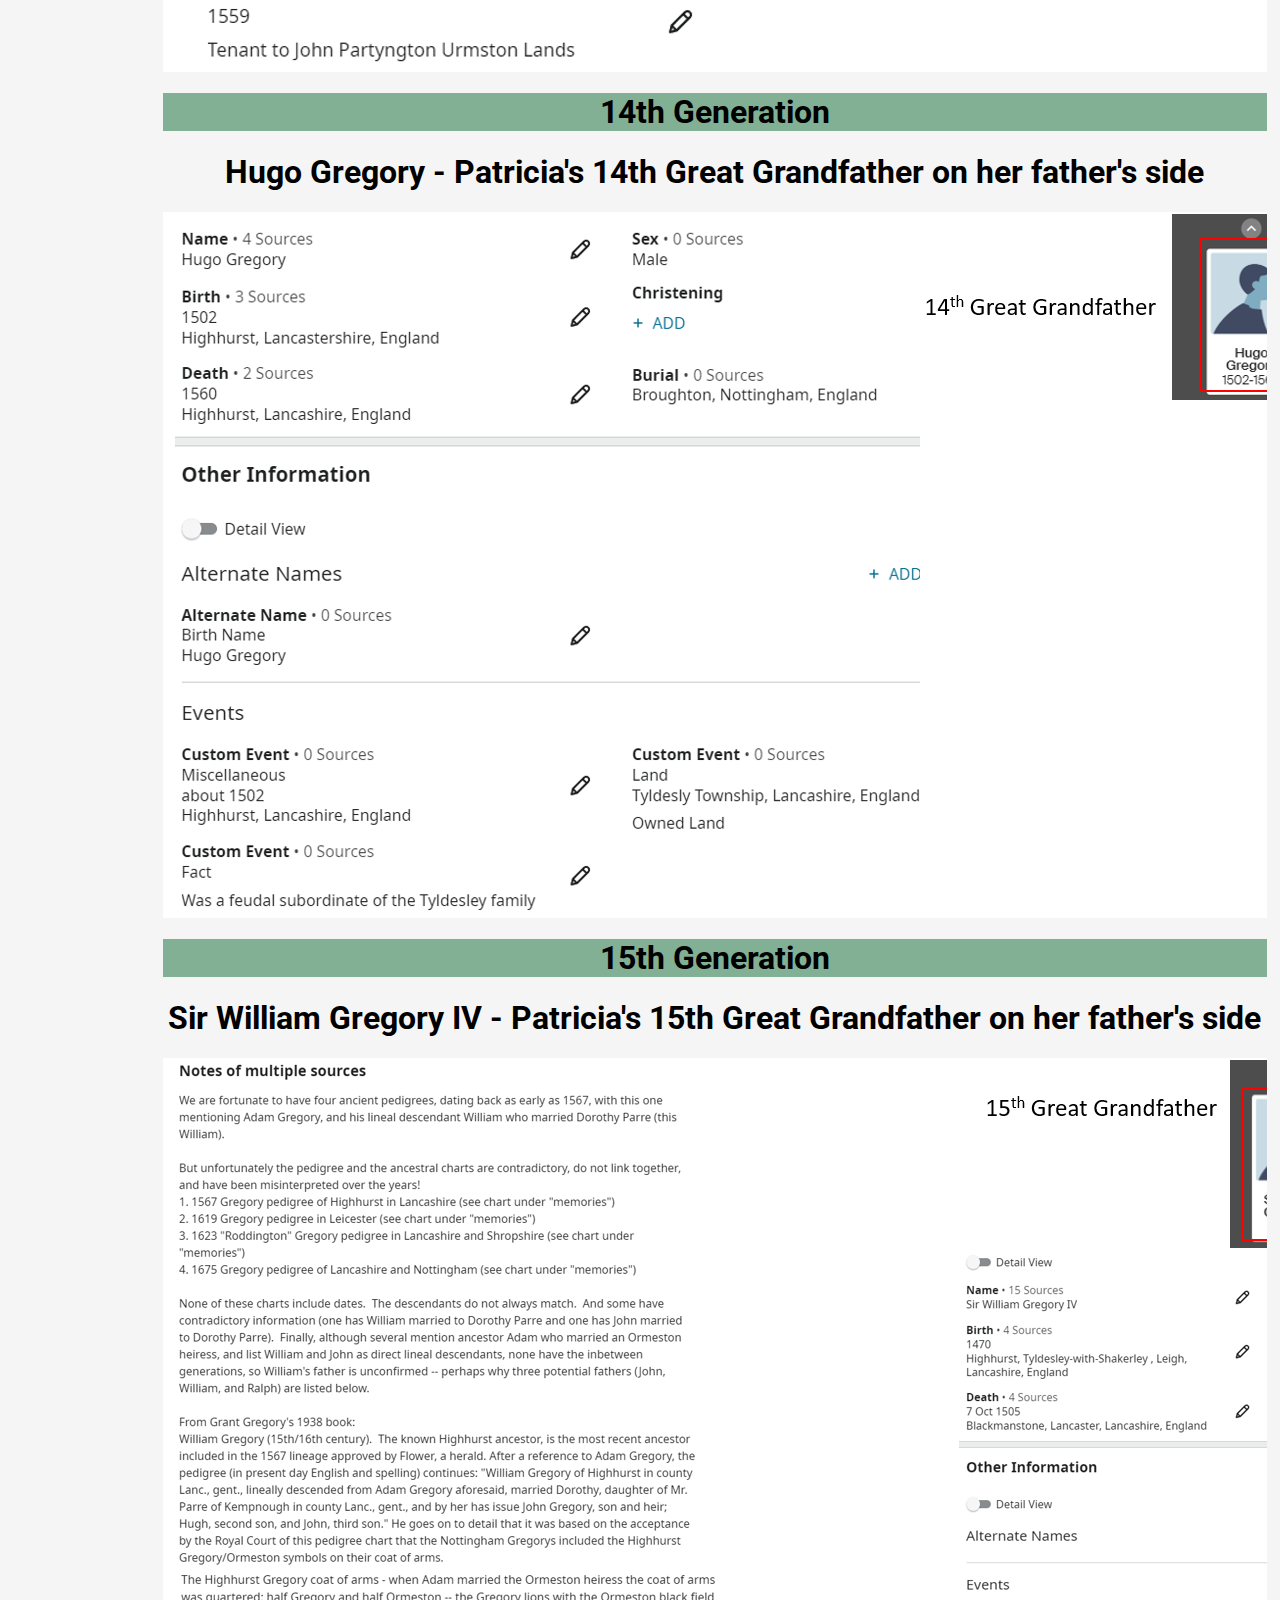
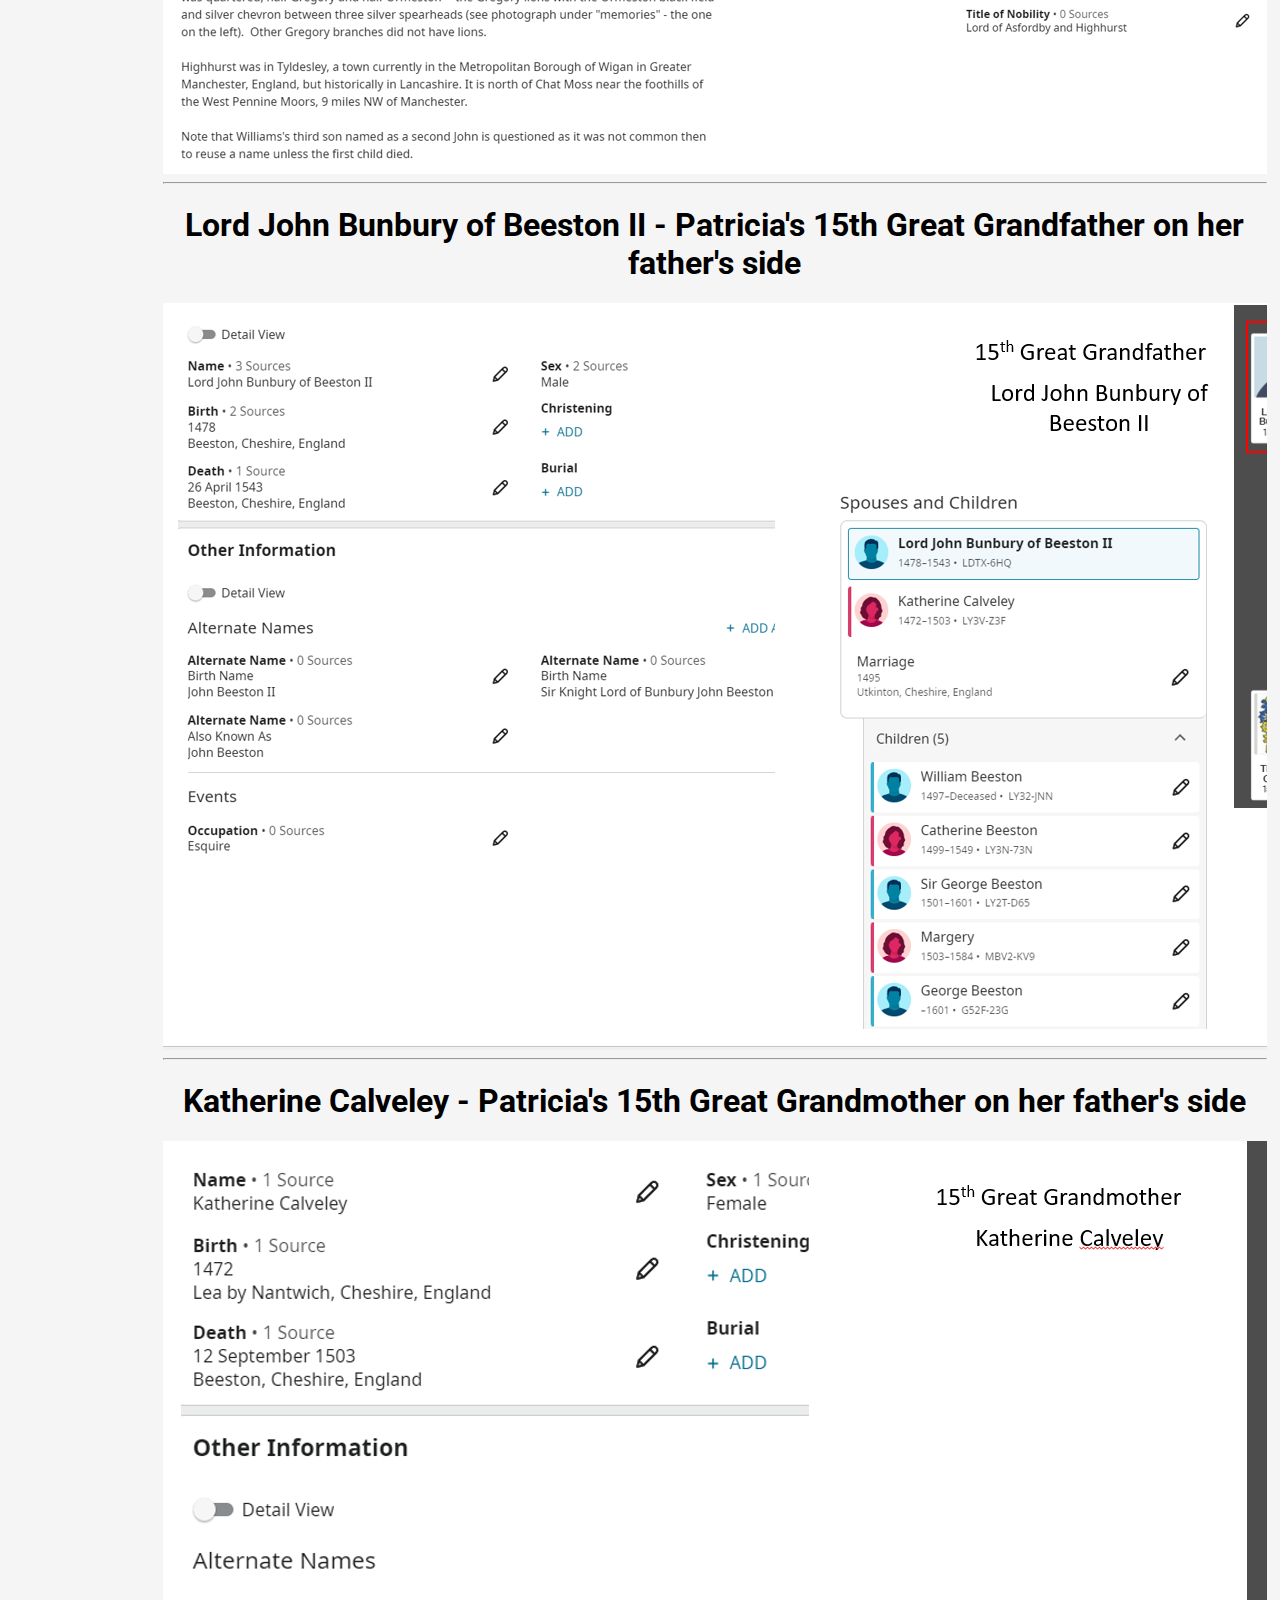
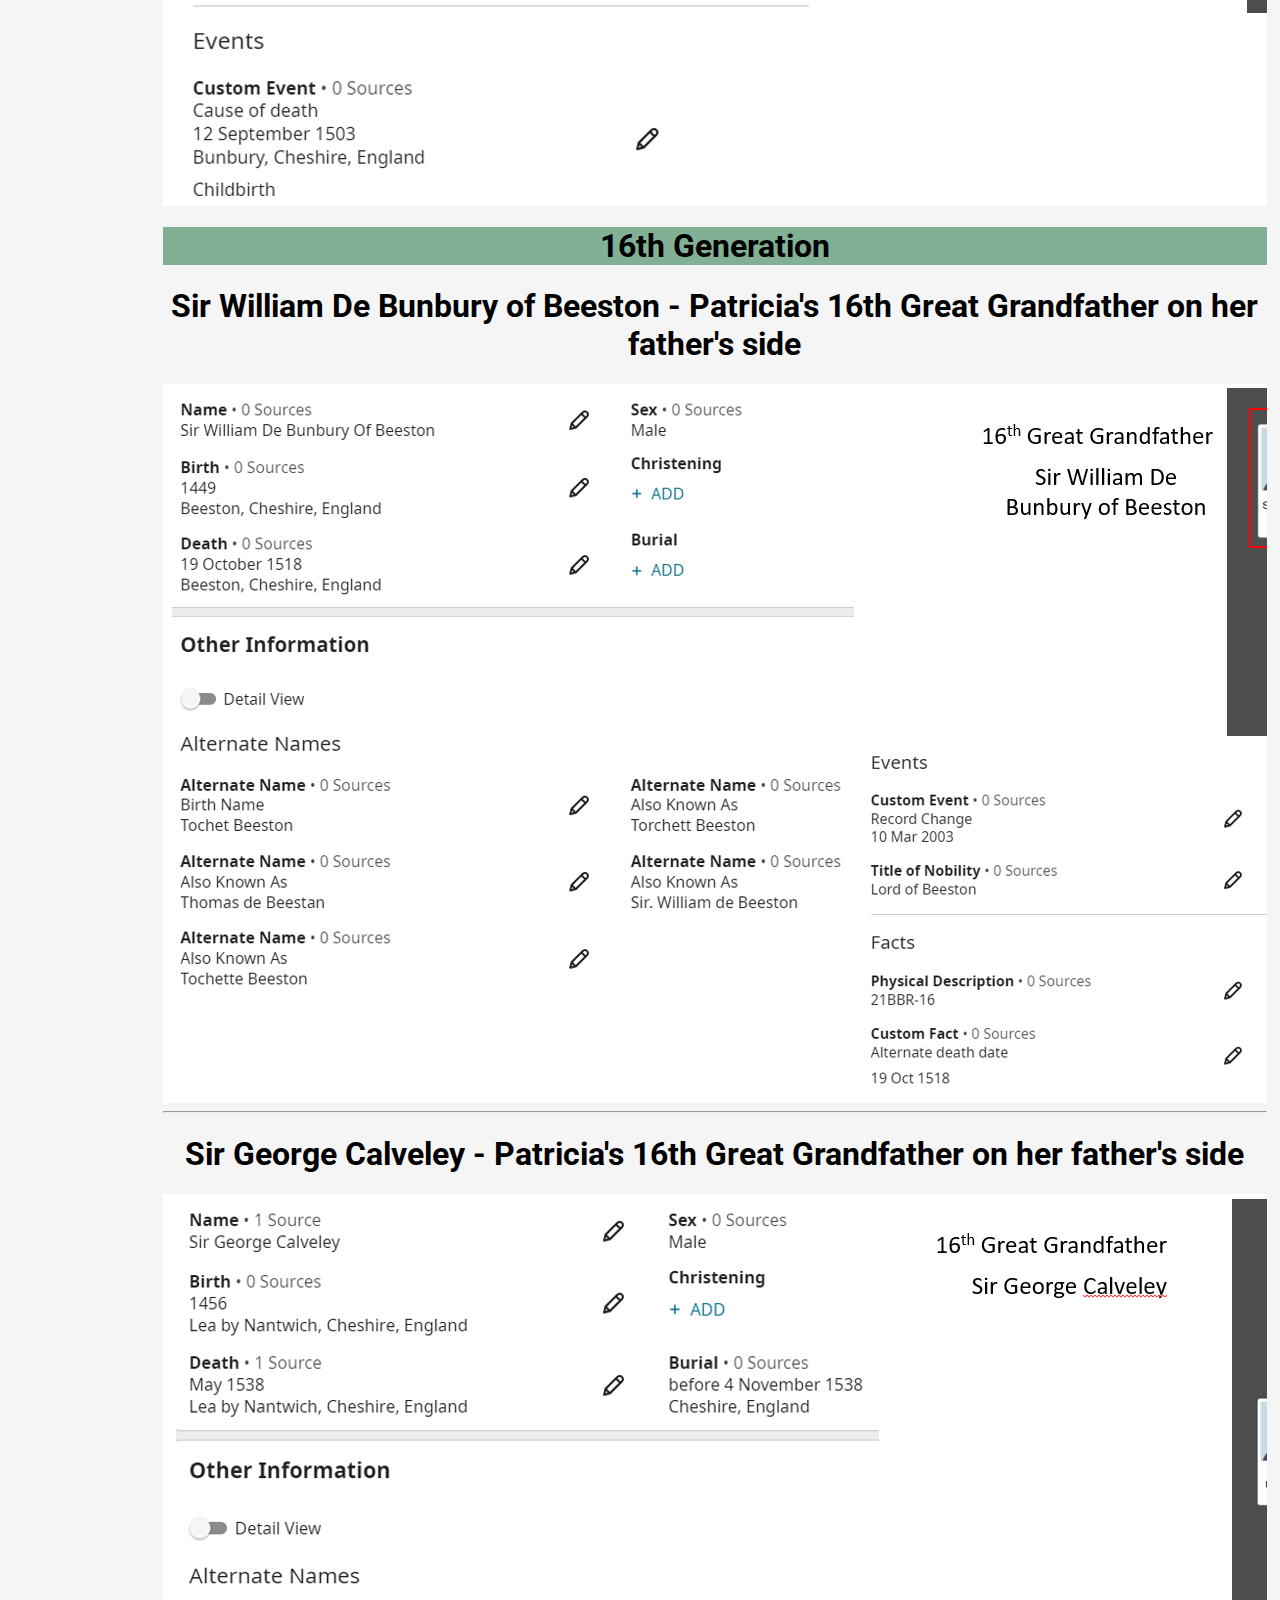
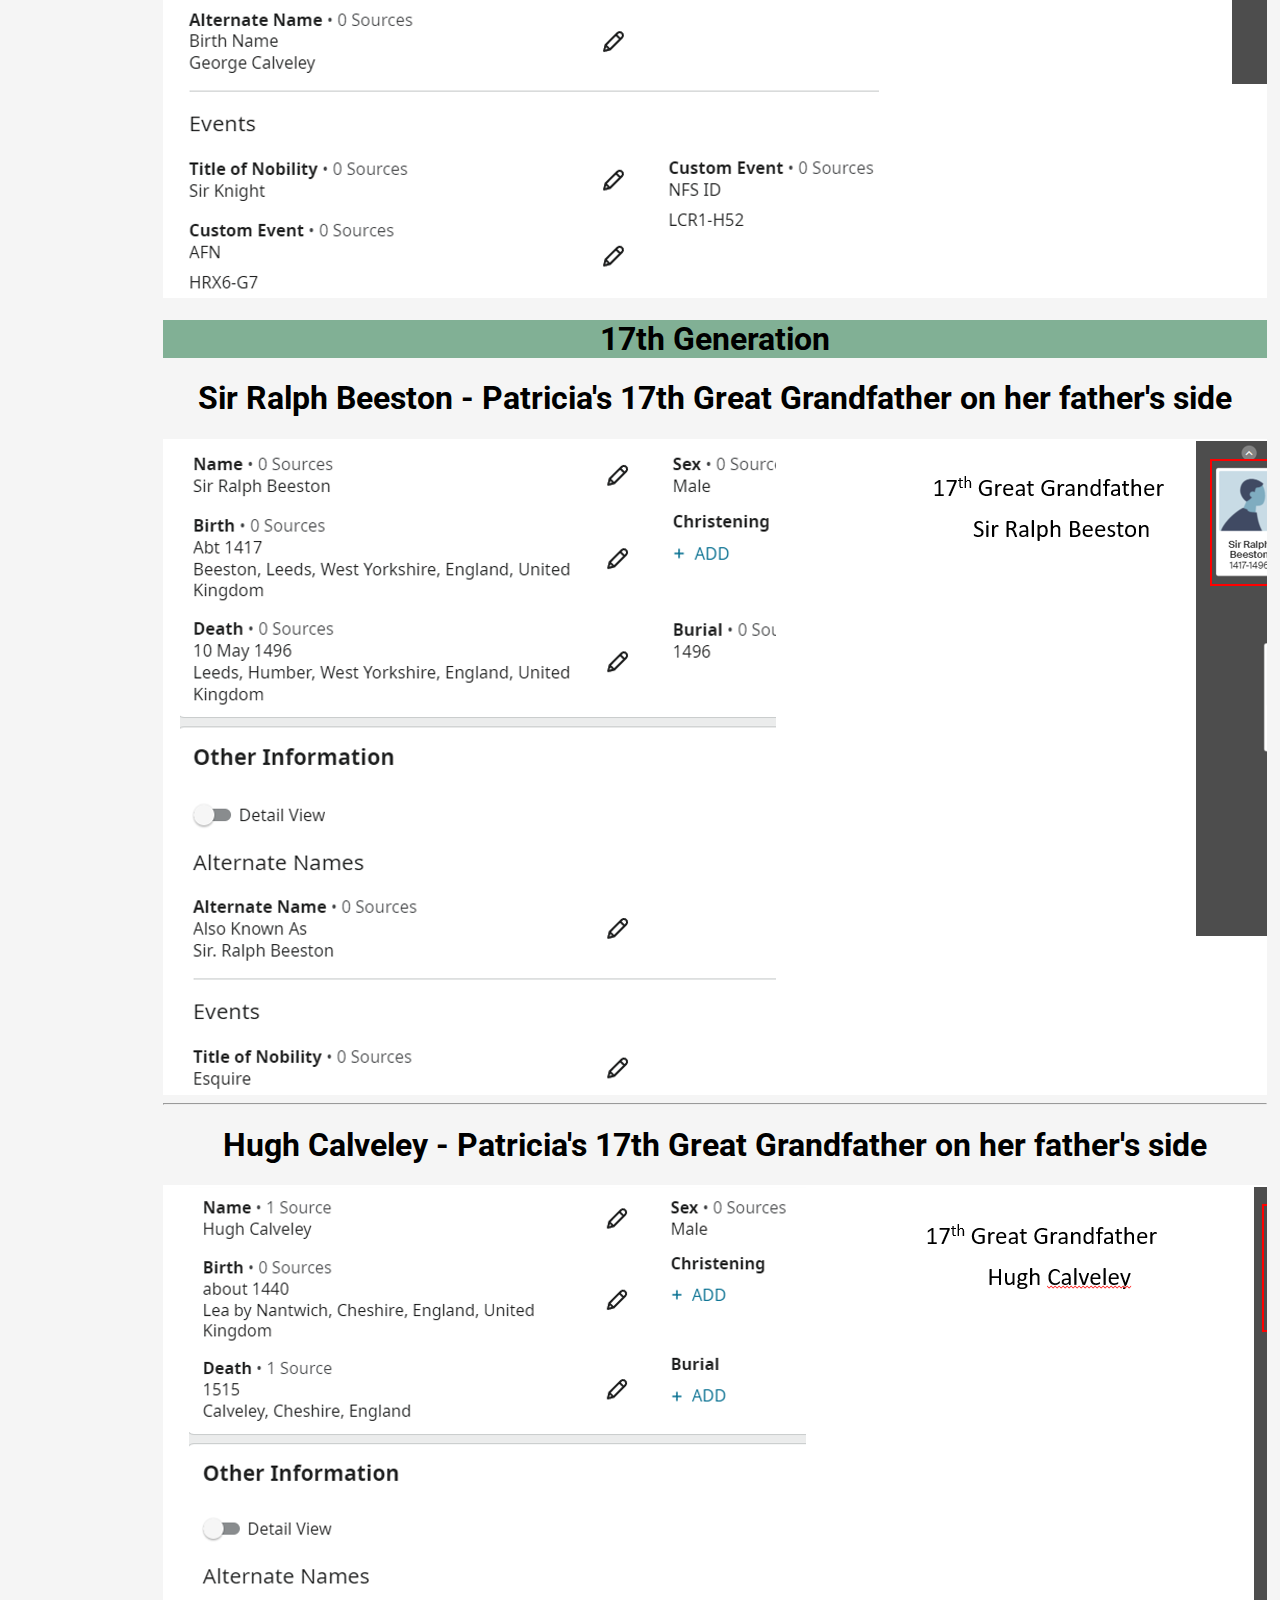
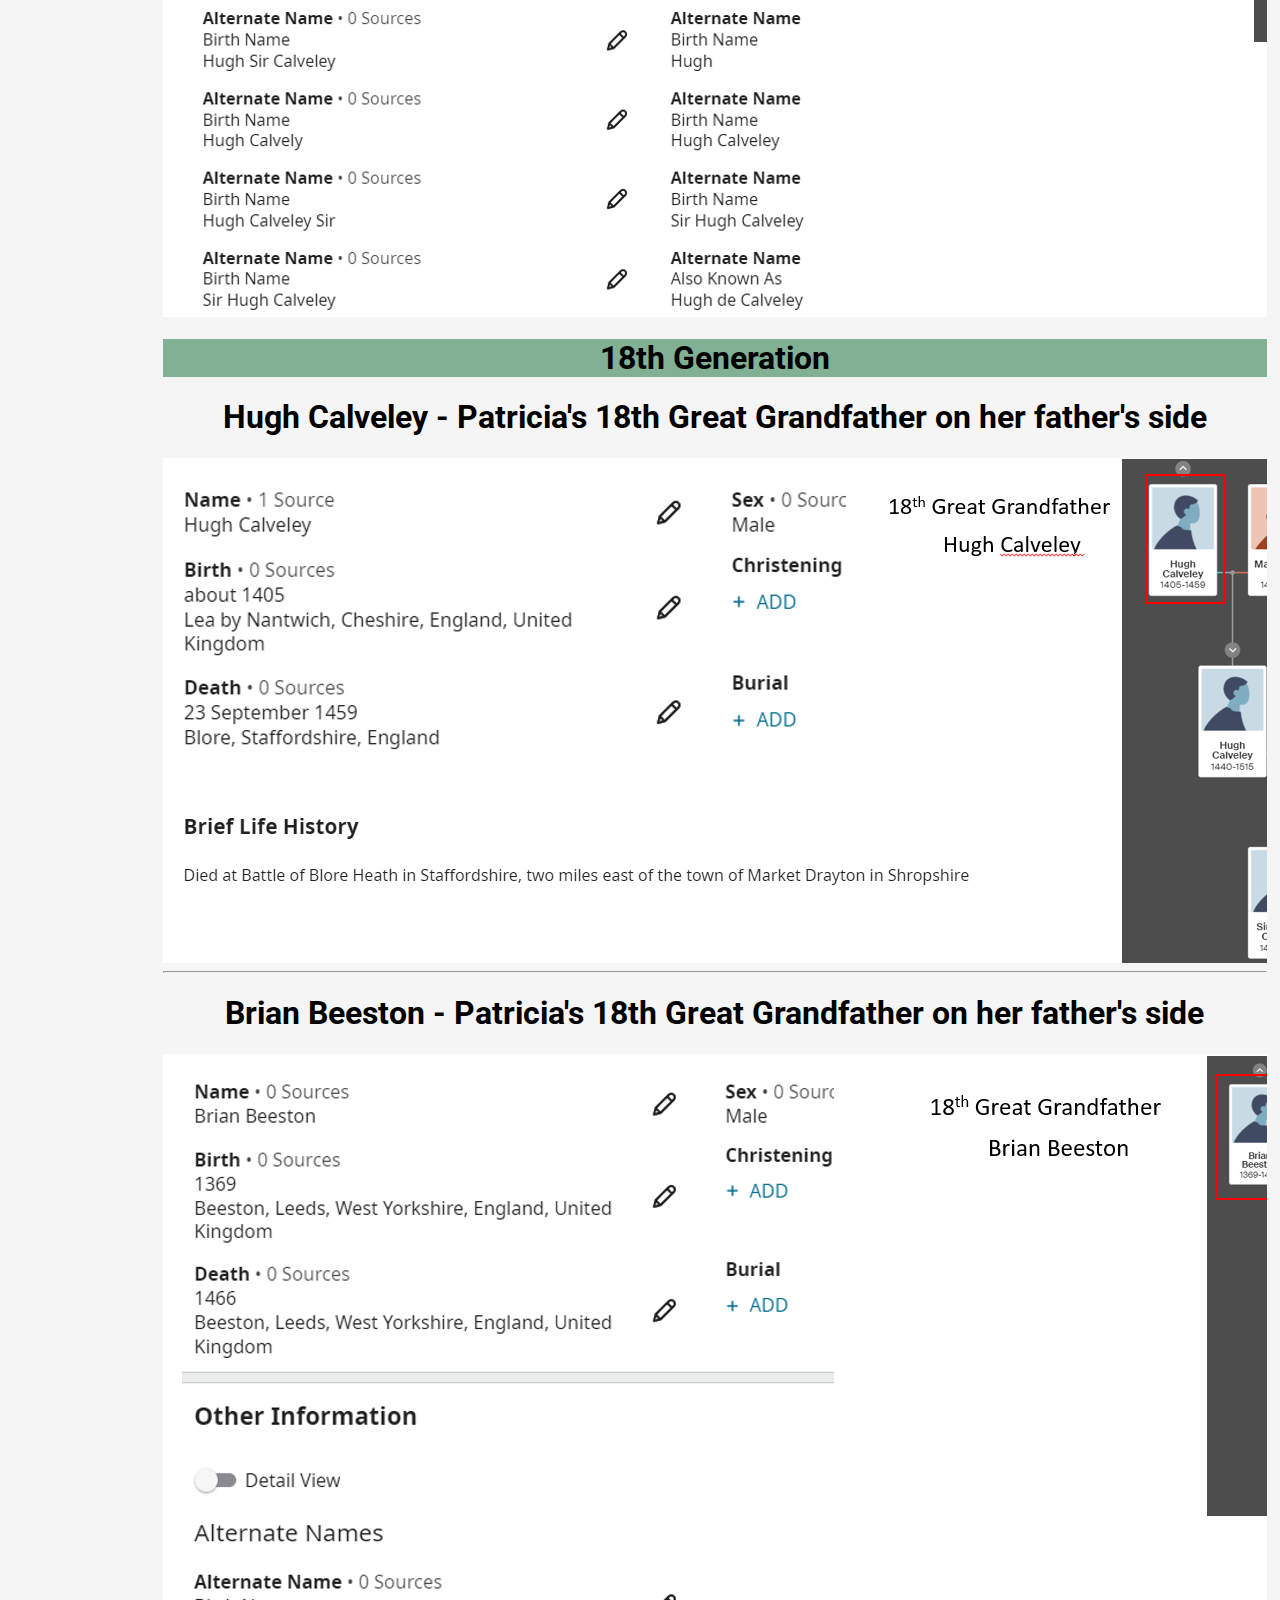
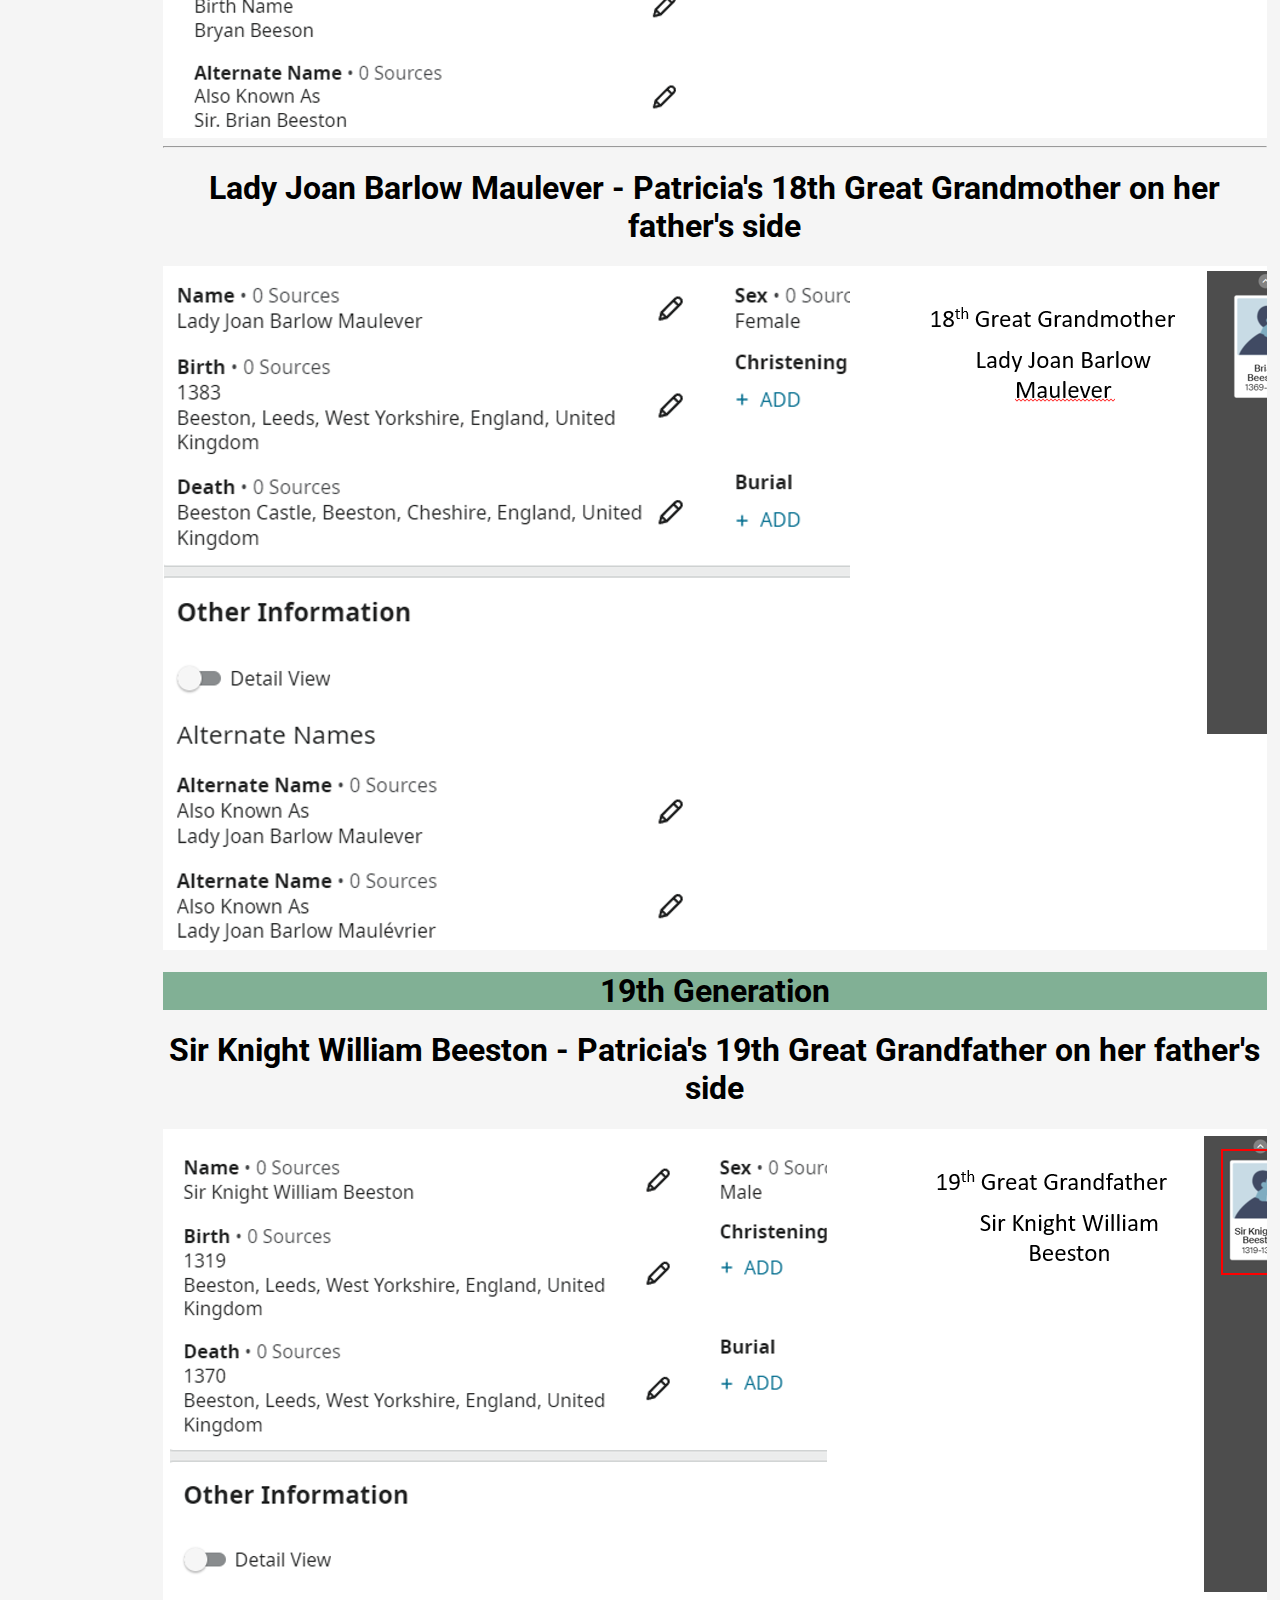
==== commit 30ebf35c: "Add files via upload" ====
--- a/gregory.html
+++ b/gregory.html
@@ -9,6 +9,12 @@
       rel="stylesheet"
       href="https://use.fontawesome.com/releases/v5.4.1/css/all.css"
     />
+    <link rel="preconnect" href="https://fonts.googleapis.com" />
+    <link rel="preconnect" href="https://fonts.gstatic.com" crossorigin />
+    <link
+      href="https://fonts.googleapis.com/css2?family=Roboto:ital,wght@0,100;0,300;0,400;0,500;0,700;0,900;1,100;1,300;1,400;1,500;1,700;1,900&display=swap"
+      rel="stylesheet"
+    />
     <title>Gregory - Family Tree</title>
   </head>
   <body>
@@ -17,8 +23,8 @@
     <div class="navigation">
       <nav class="navbar">
         <ul>
-          <li class="navHeading"><a href="#">Gregory Family</a></li>
-          <li><a href="monk.html">Monk Family</a></li>
+          <!--<li class="navHeading"><a href="#">Gregory Family</a></li>-->
+          <li><a href="monk.html">Go to : Monk Family</a></li>
         </ul>
       </nav>
       <h1 class="mainHeading">Gregory - Family Tree</h1>
--- a/styleGregory.css
+++ b/styleGregory.css
@@ -2,7 +2,9 @@
   margin: 0 auto;
   width: 98%;
   background-color: whitesmoke;
-  font-family: tahoma !important;
+  font-family: "Roboto", sans-serif;
+  font-weight: 500;
+  font-style: normal;
 }
 
 h1 {
@@ -111,6 +113,7 @@
 
 .generations {
   width: 100%;
+  margin-top: -15px;
   overflow: hidden;
 }
 
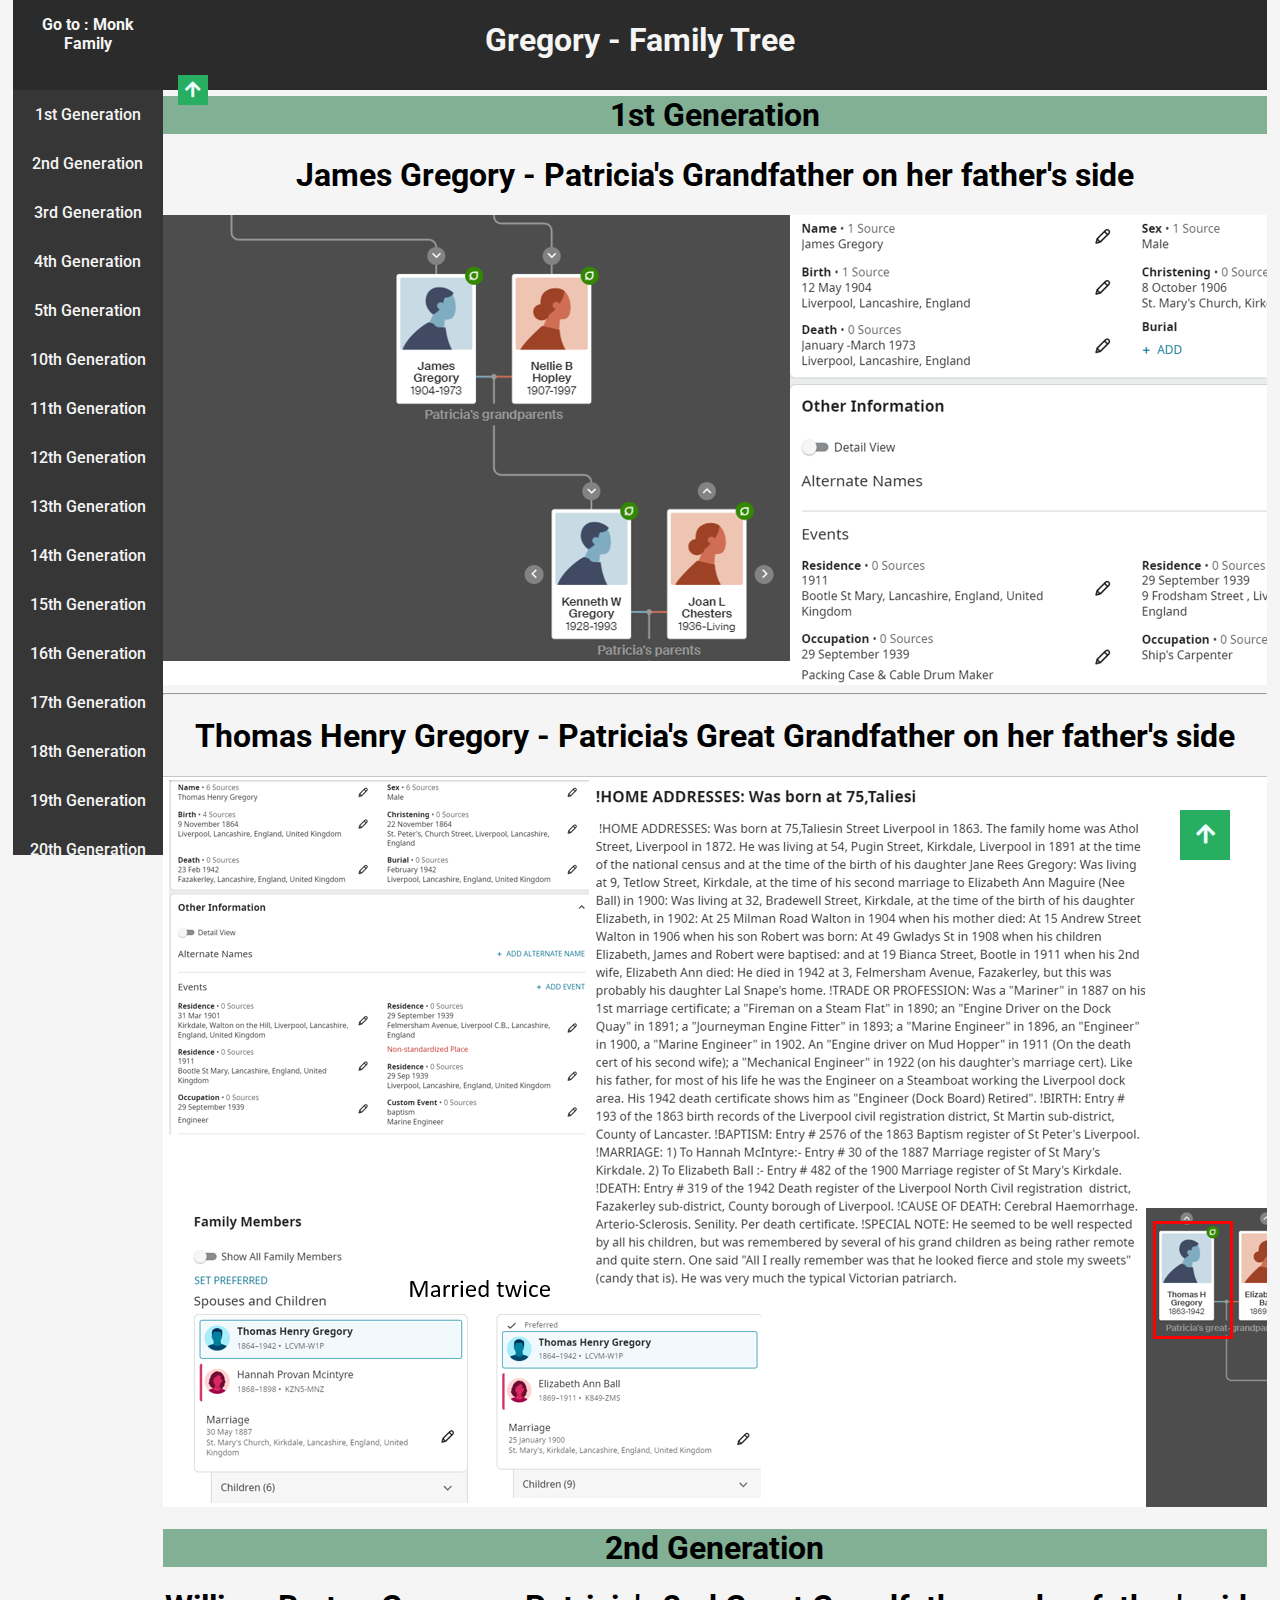
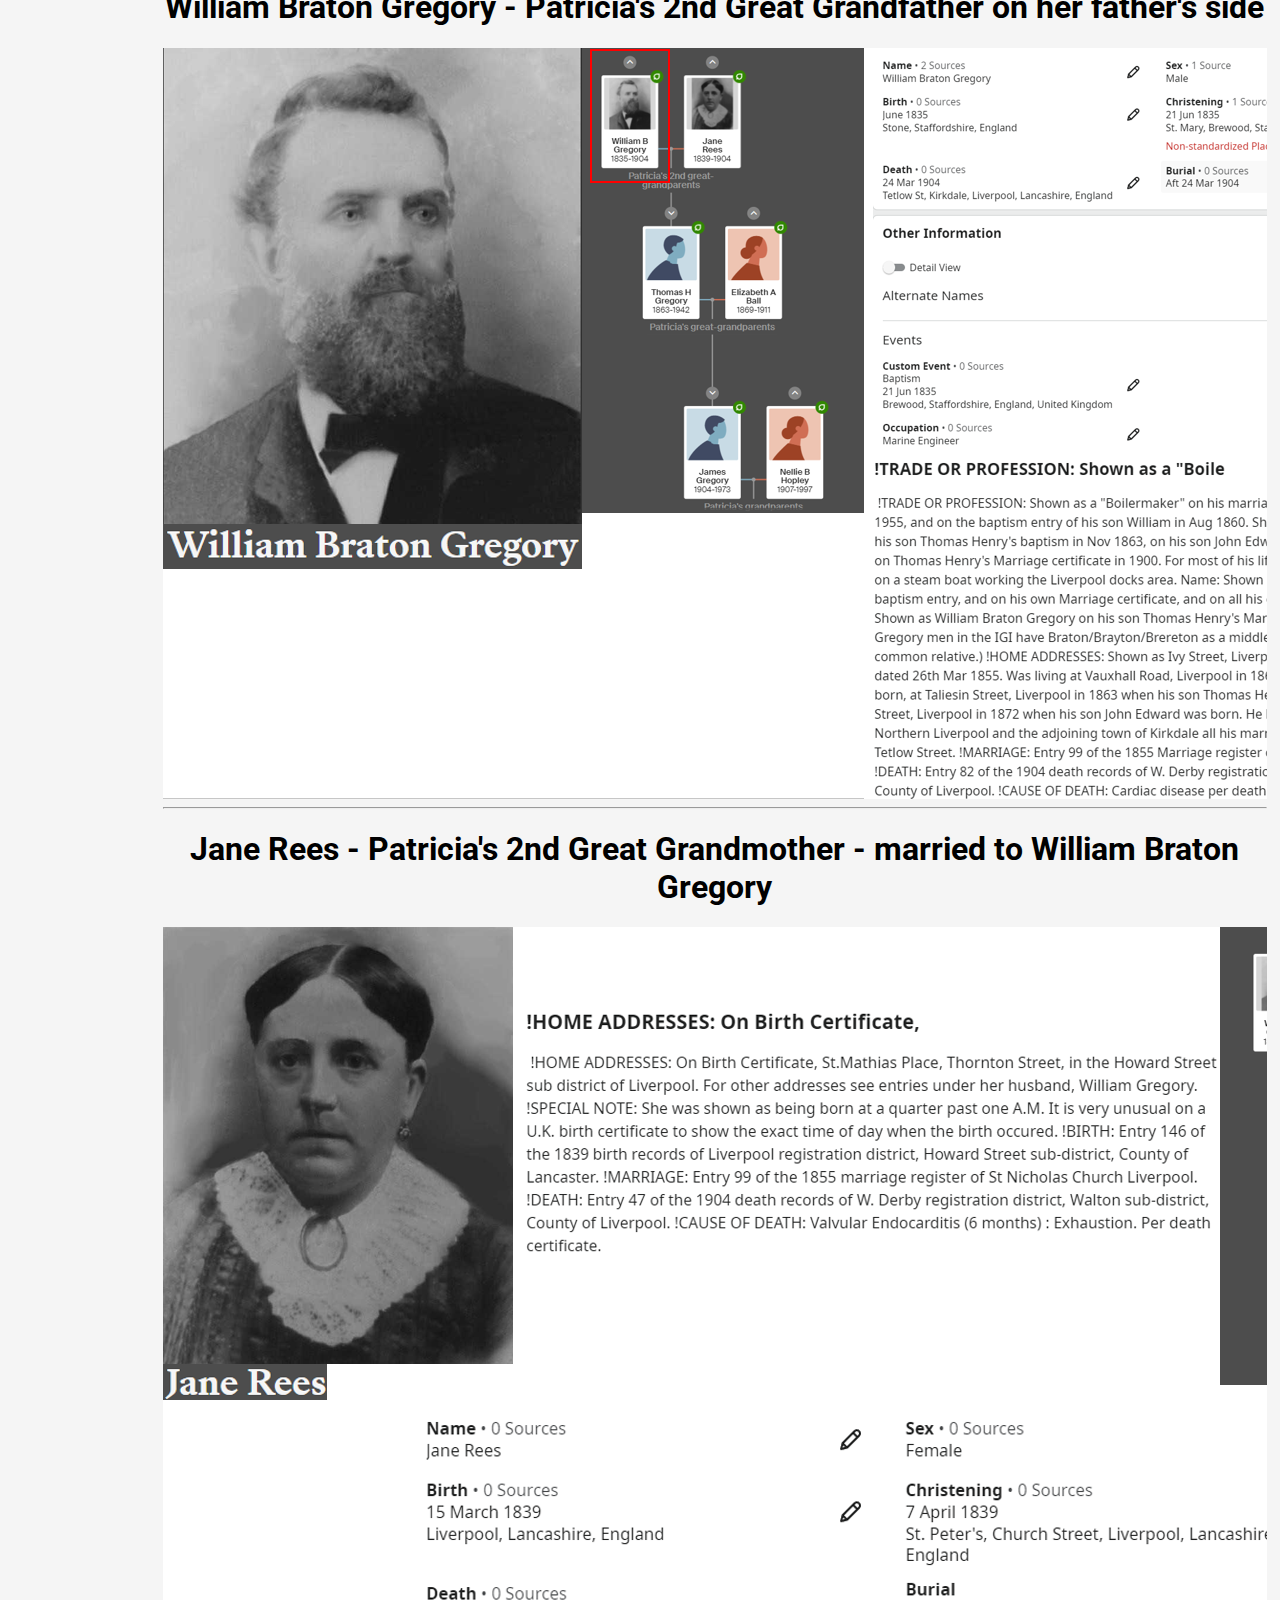
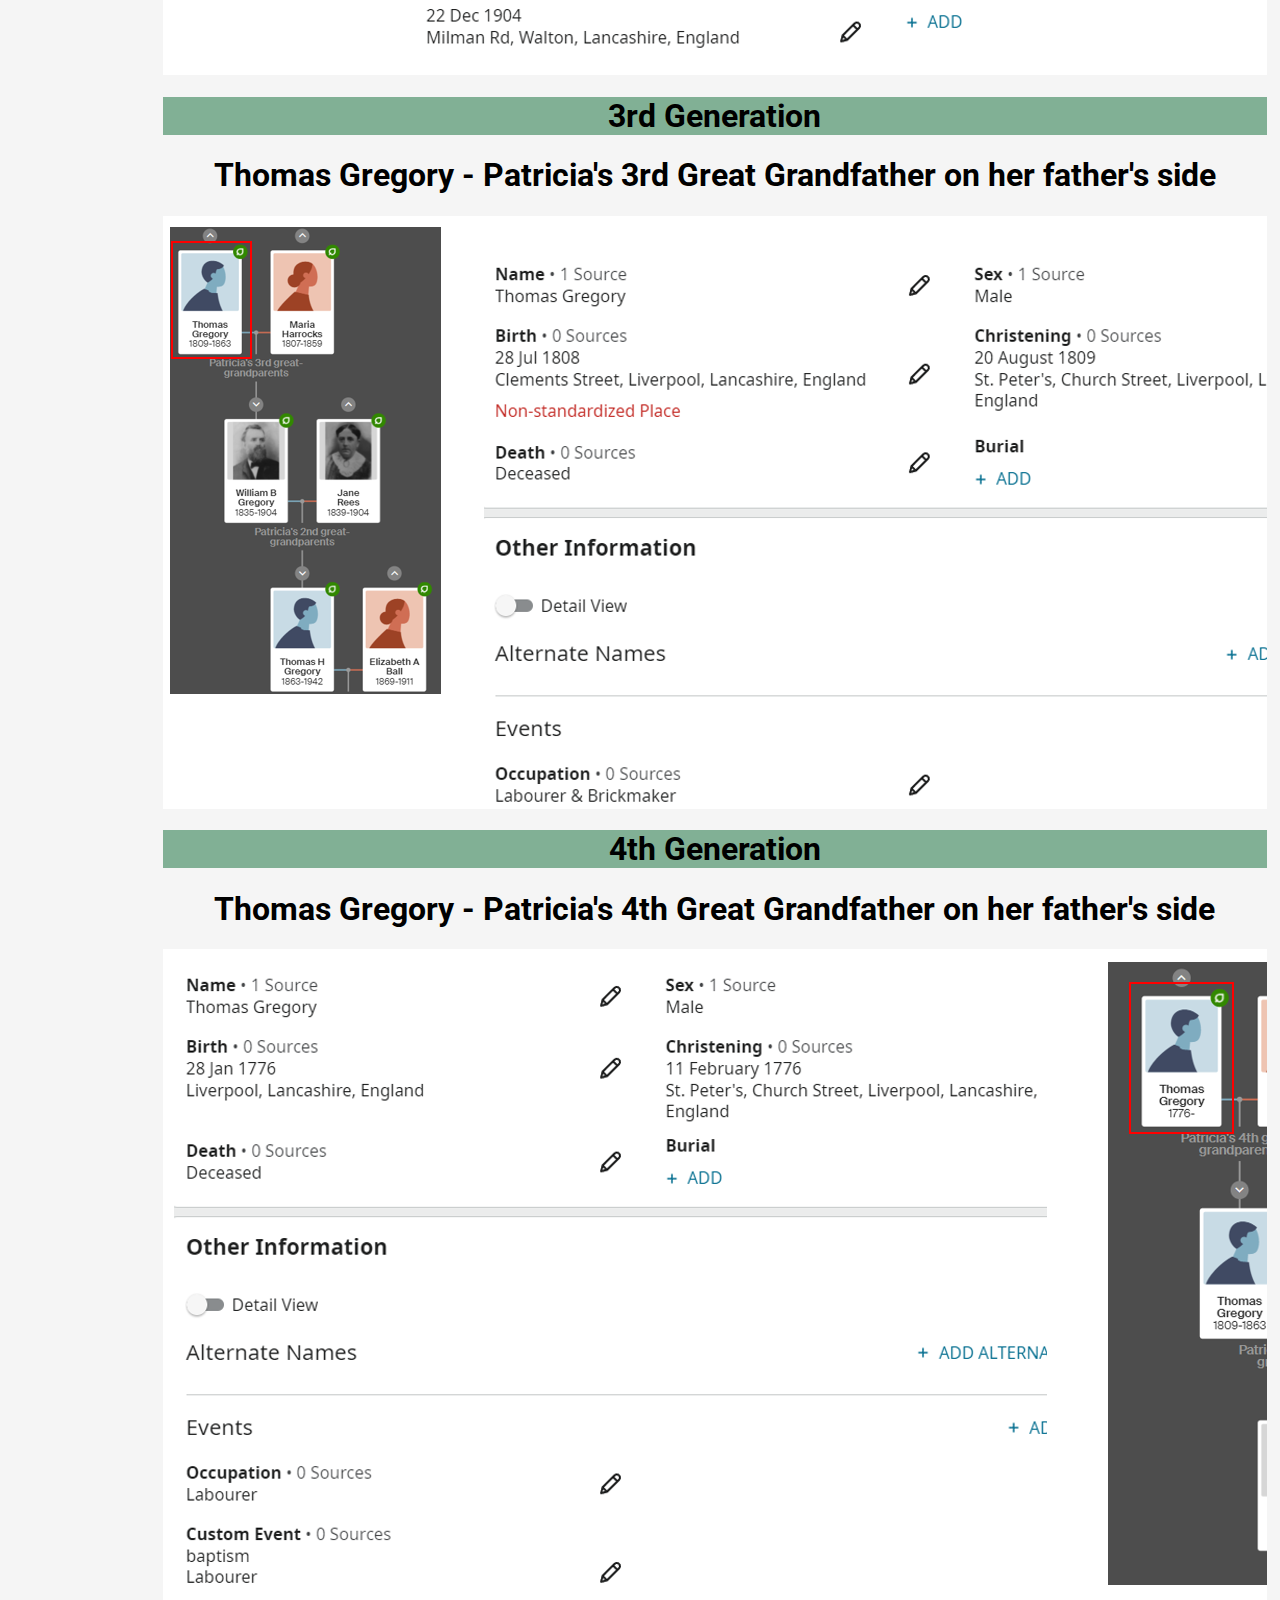
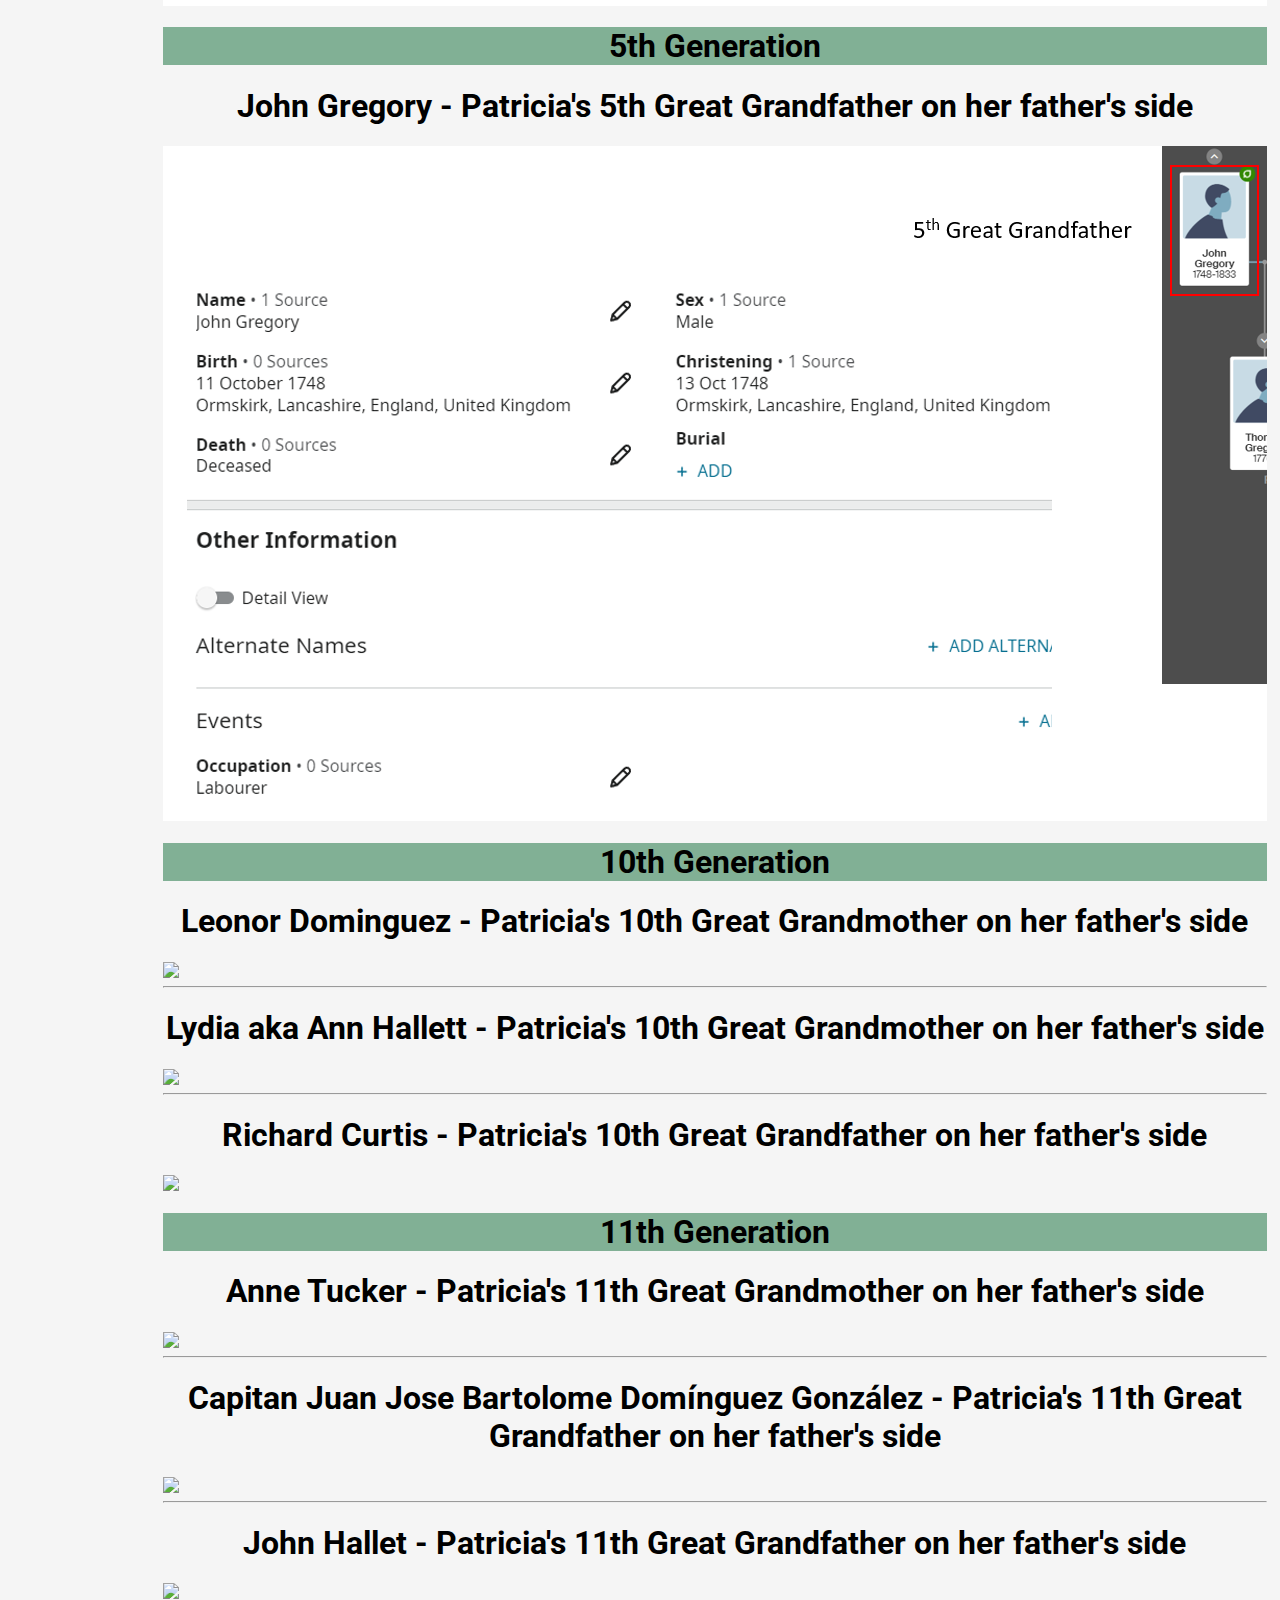
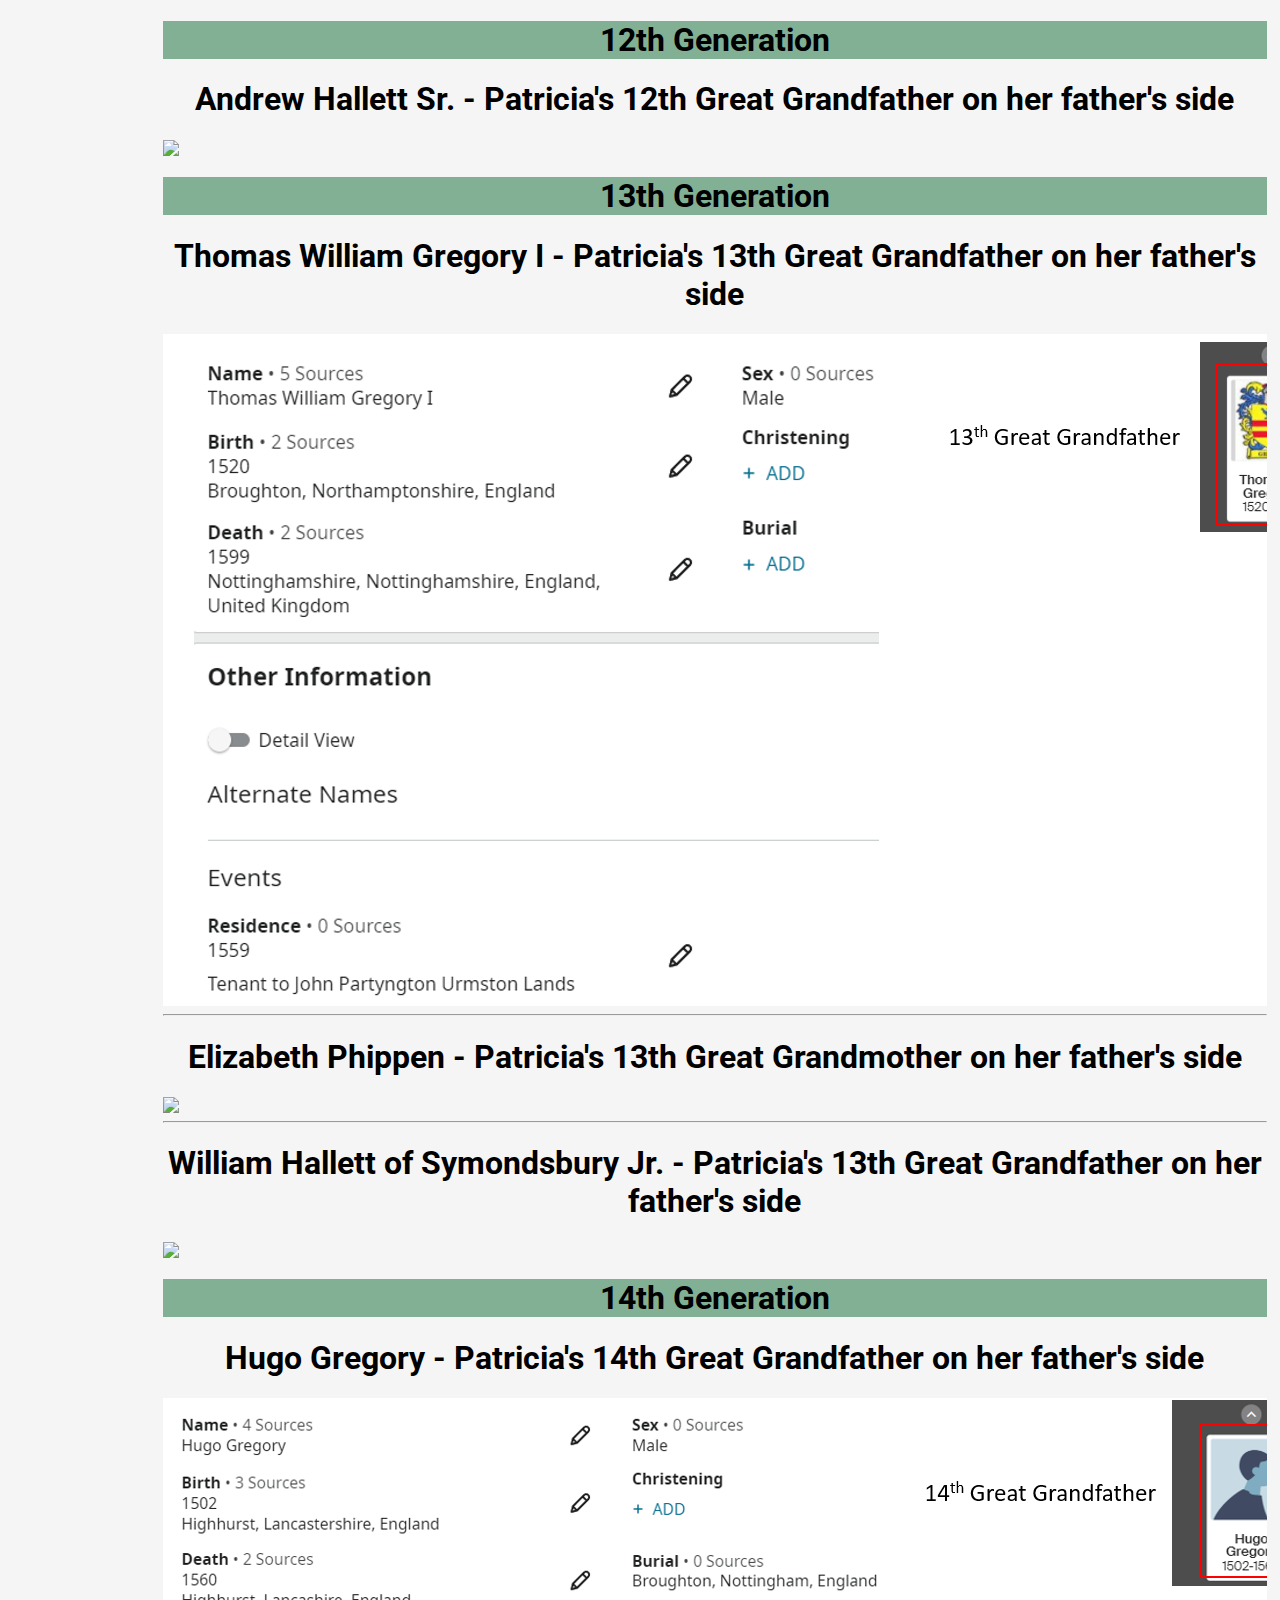
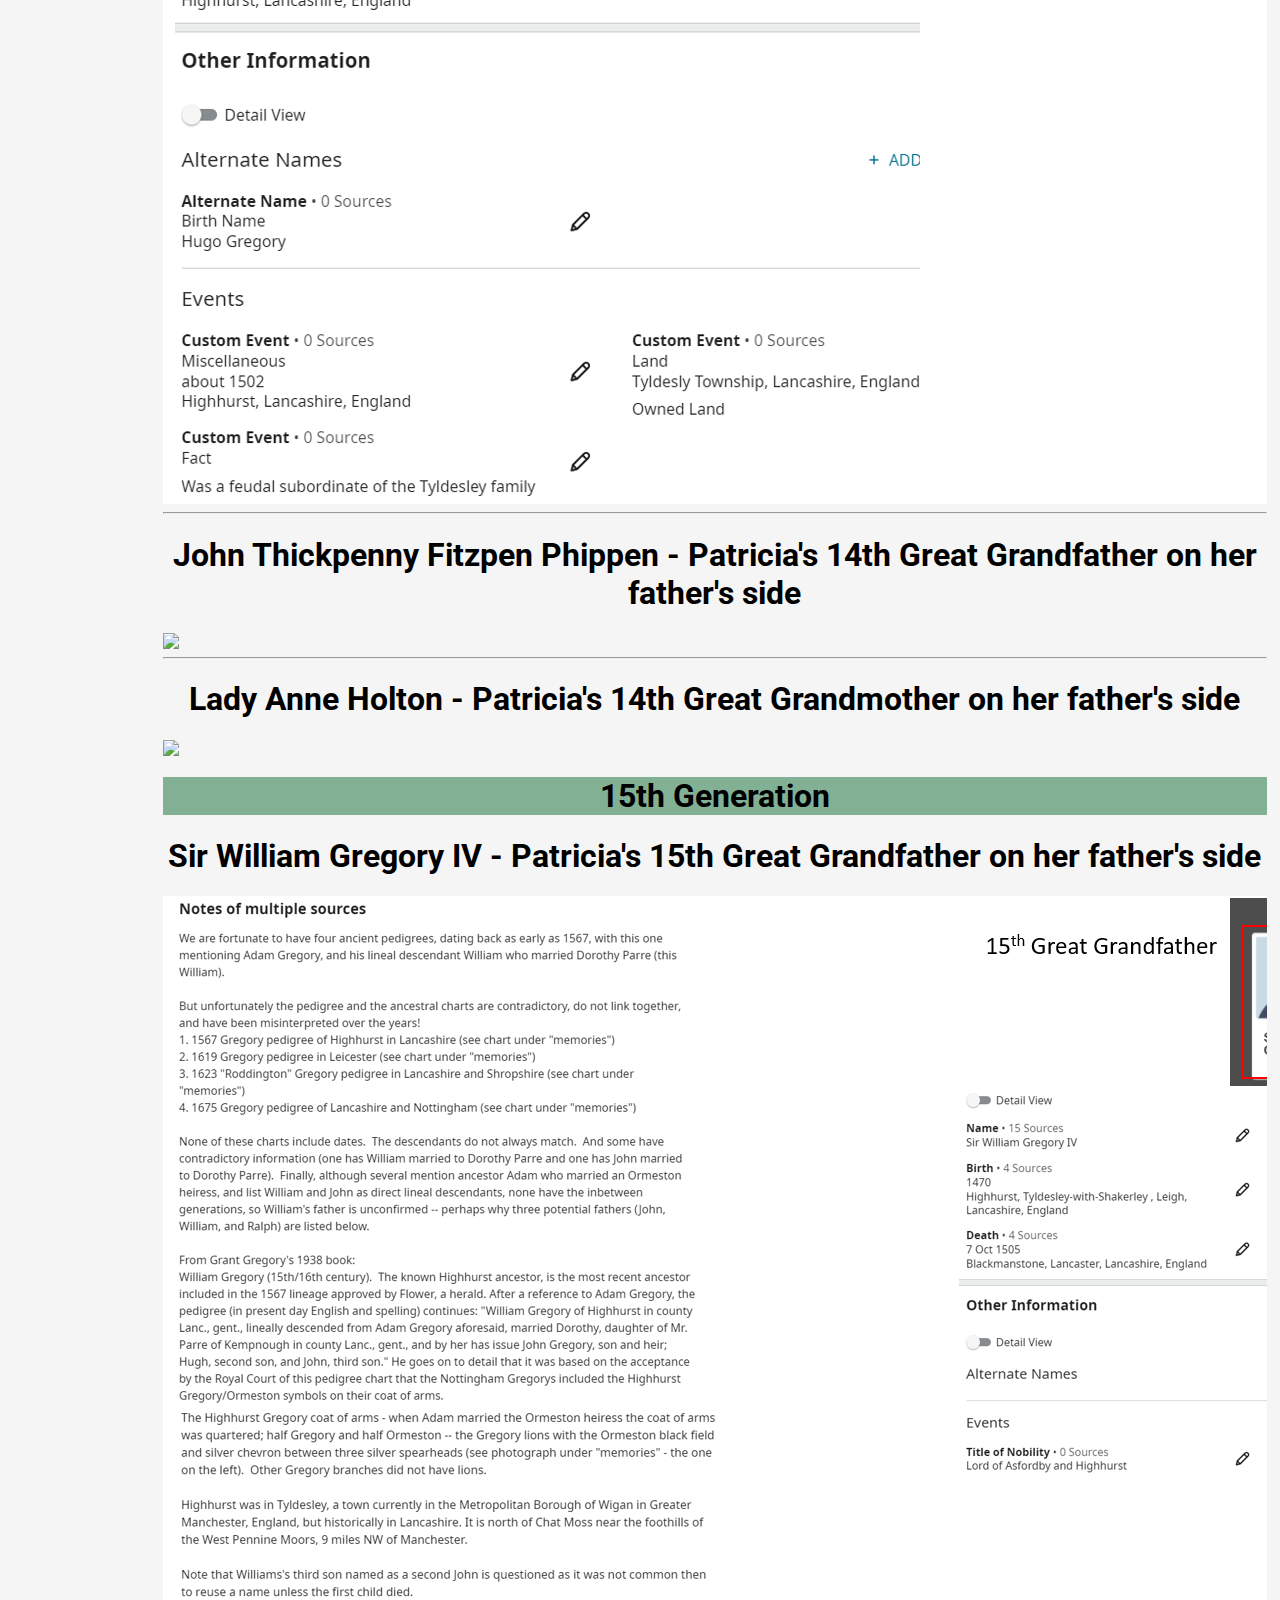
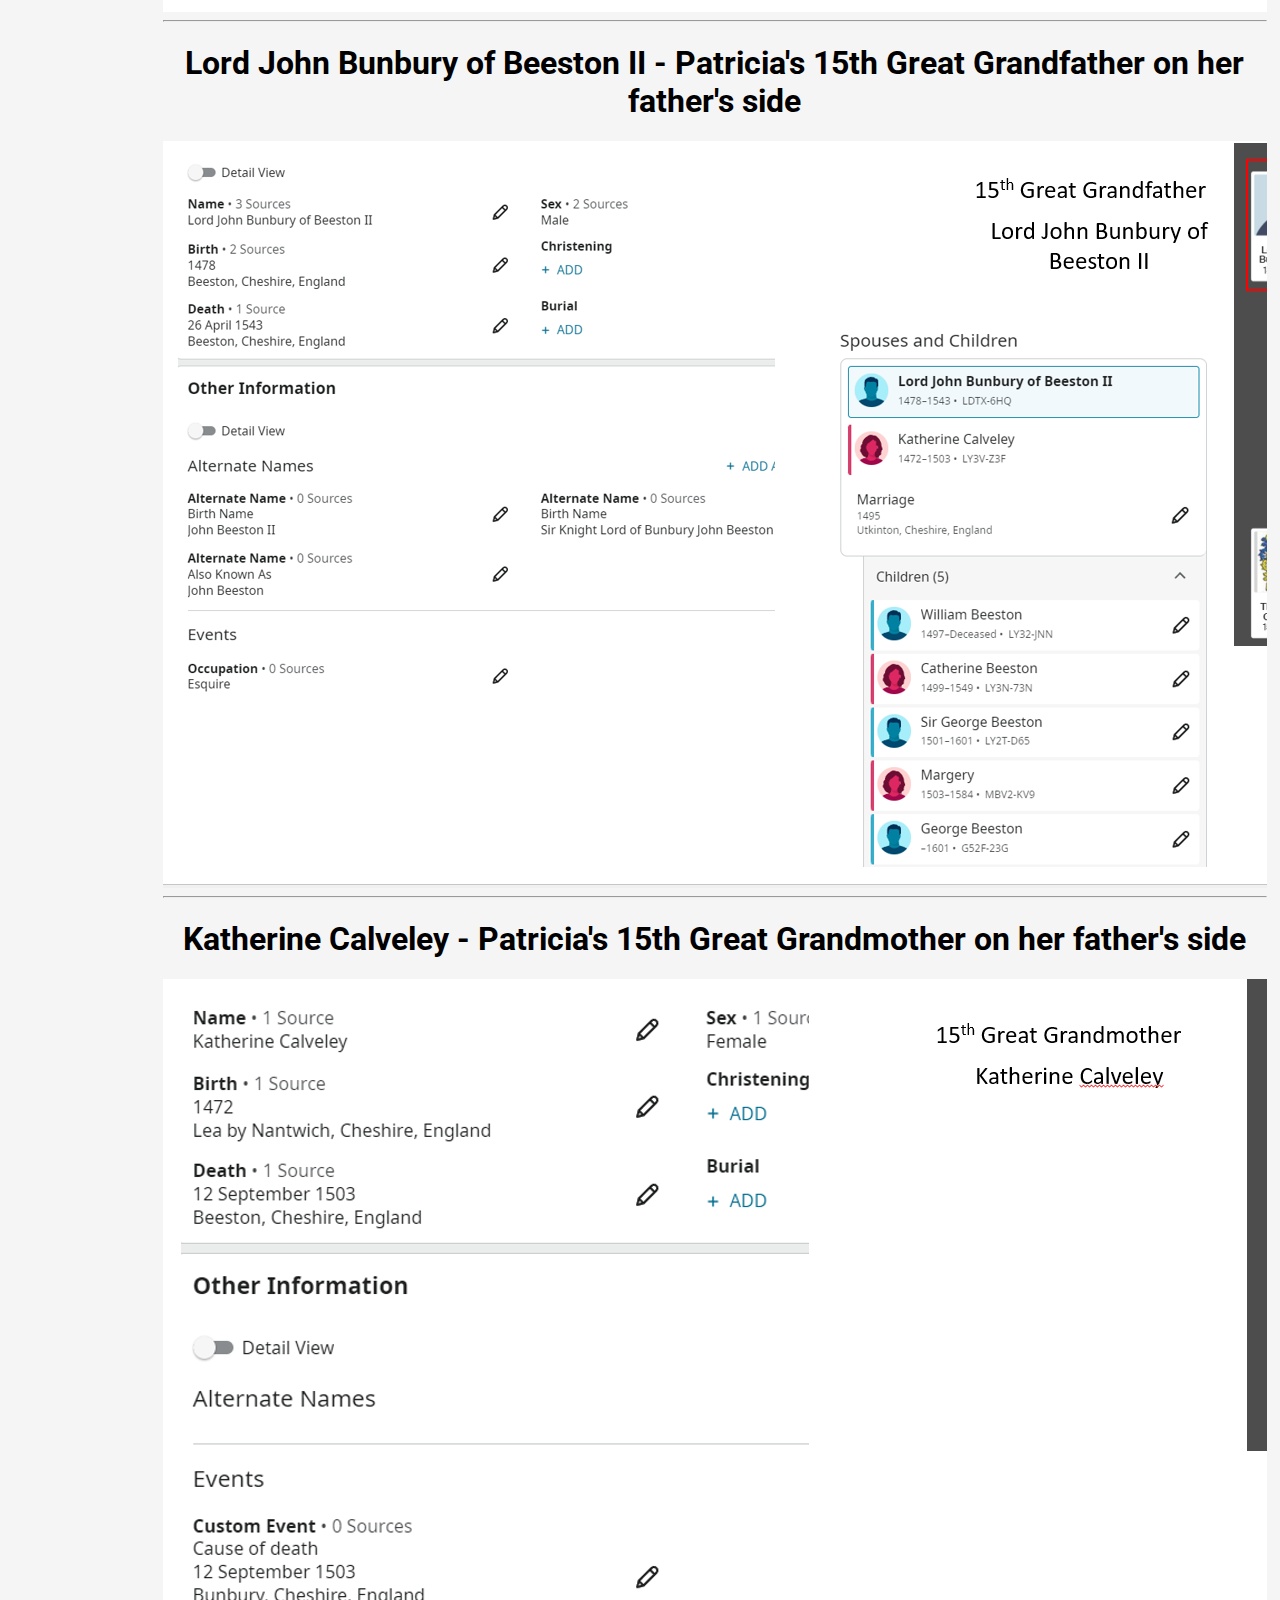
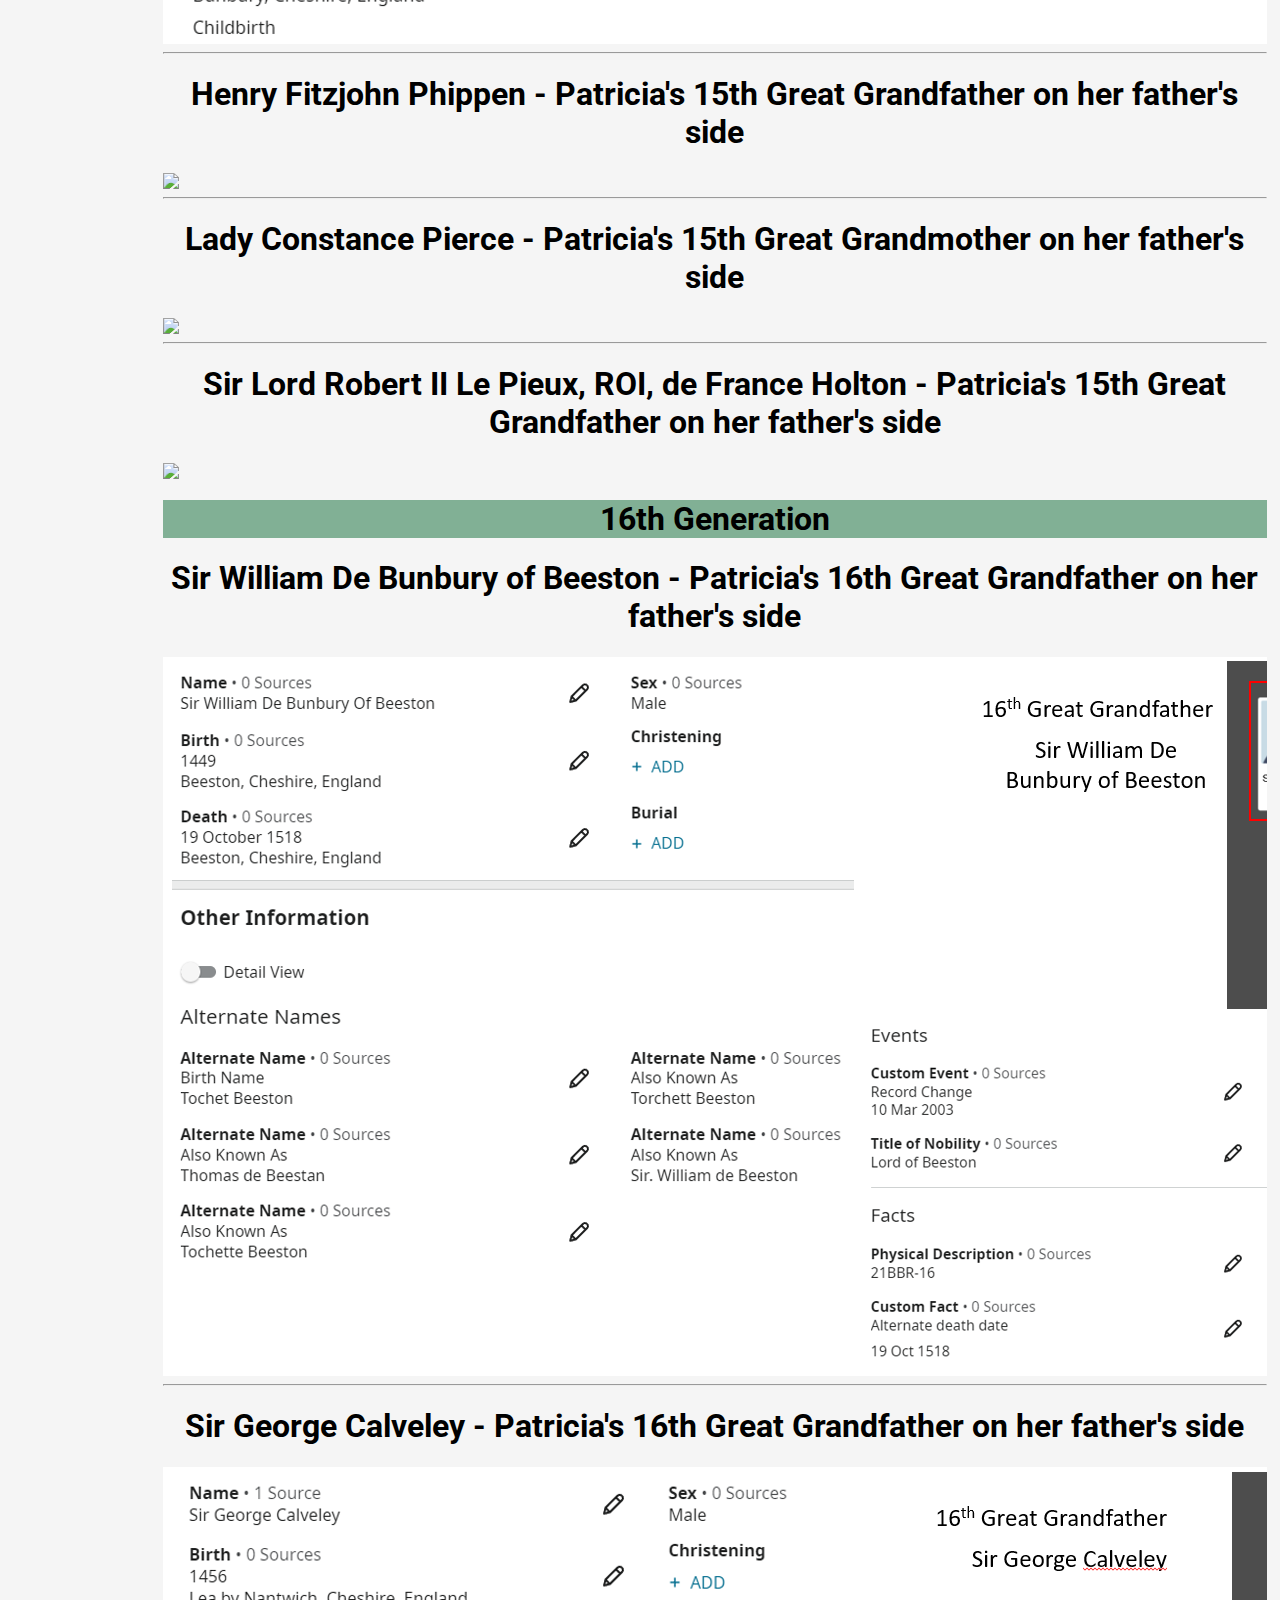
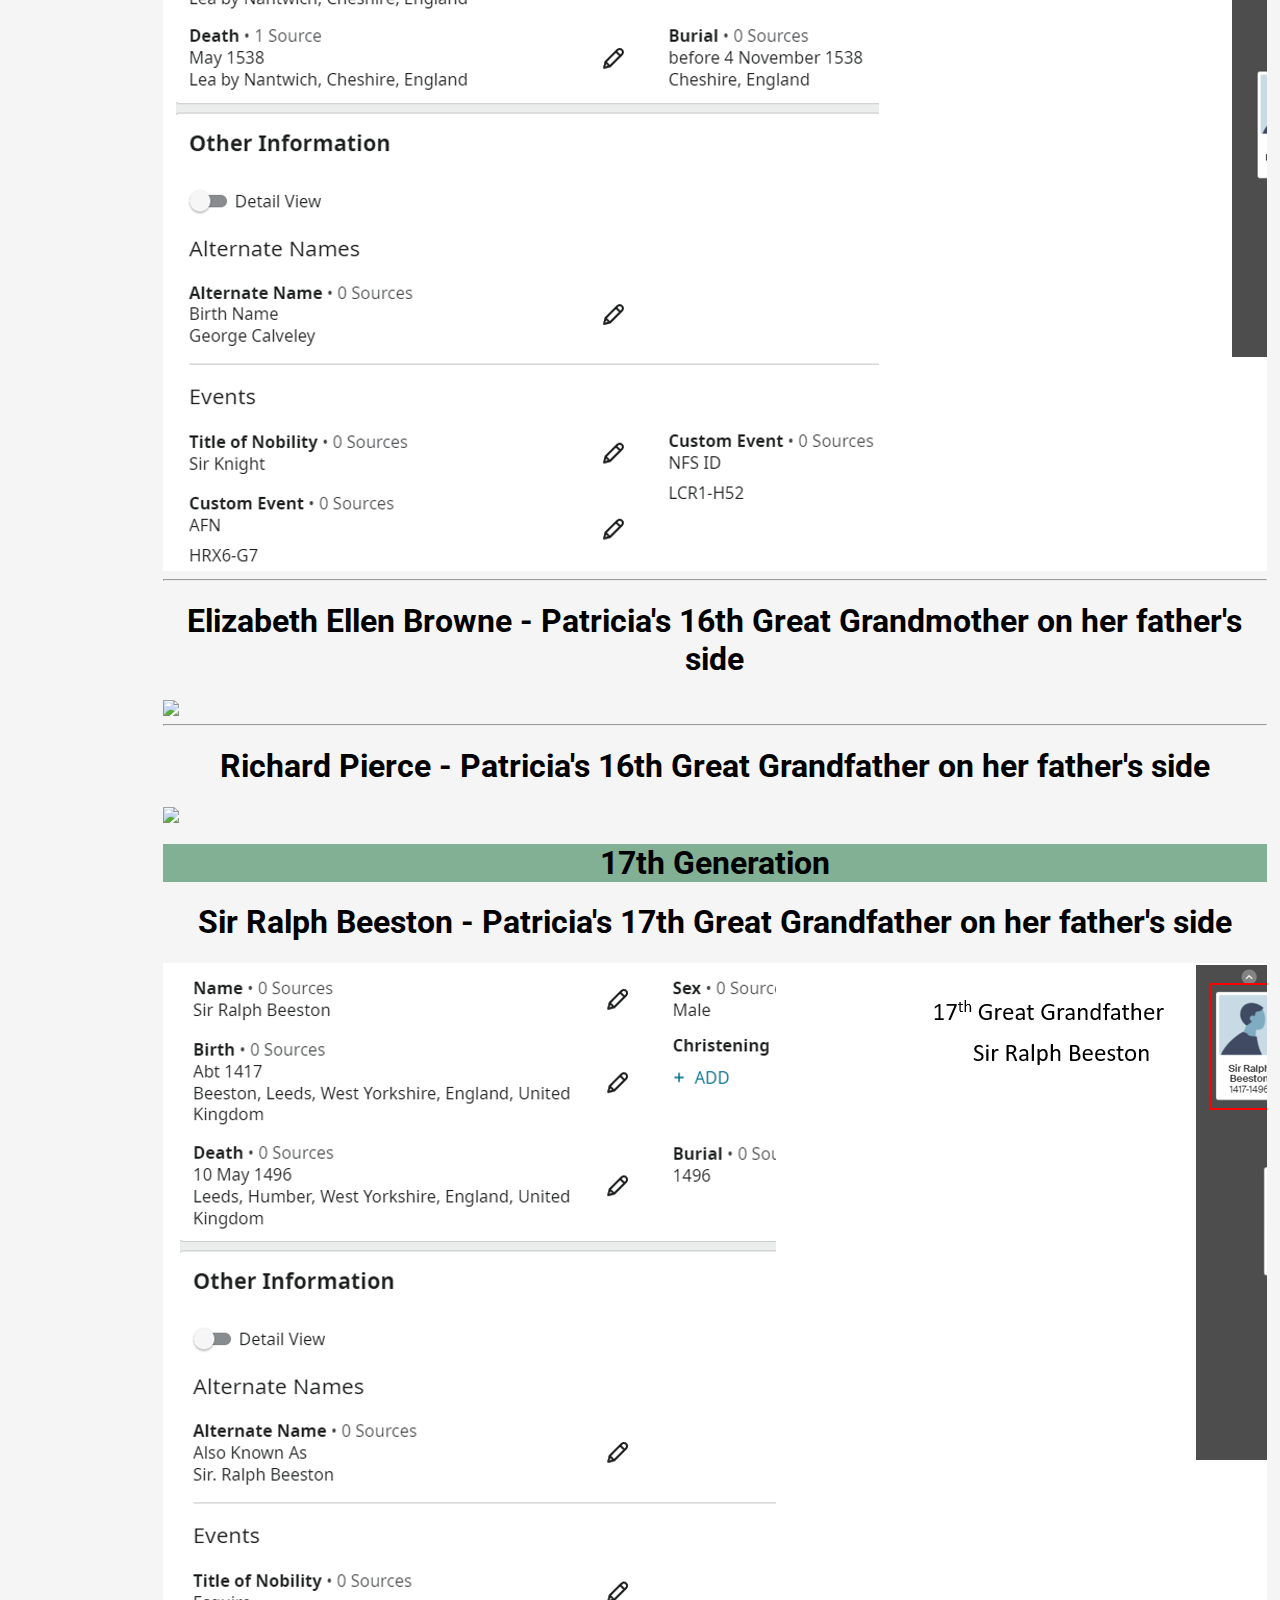
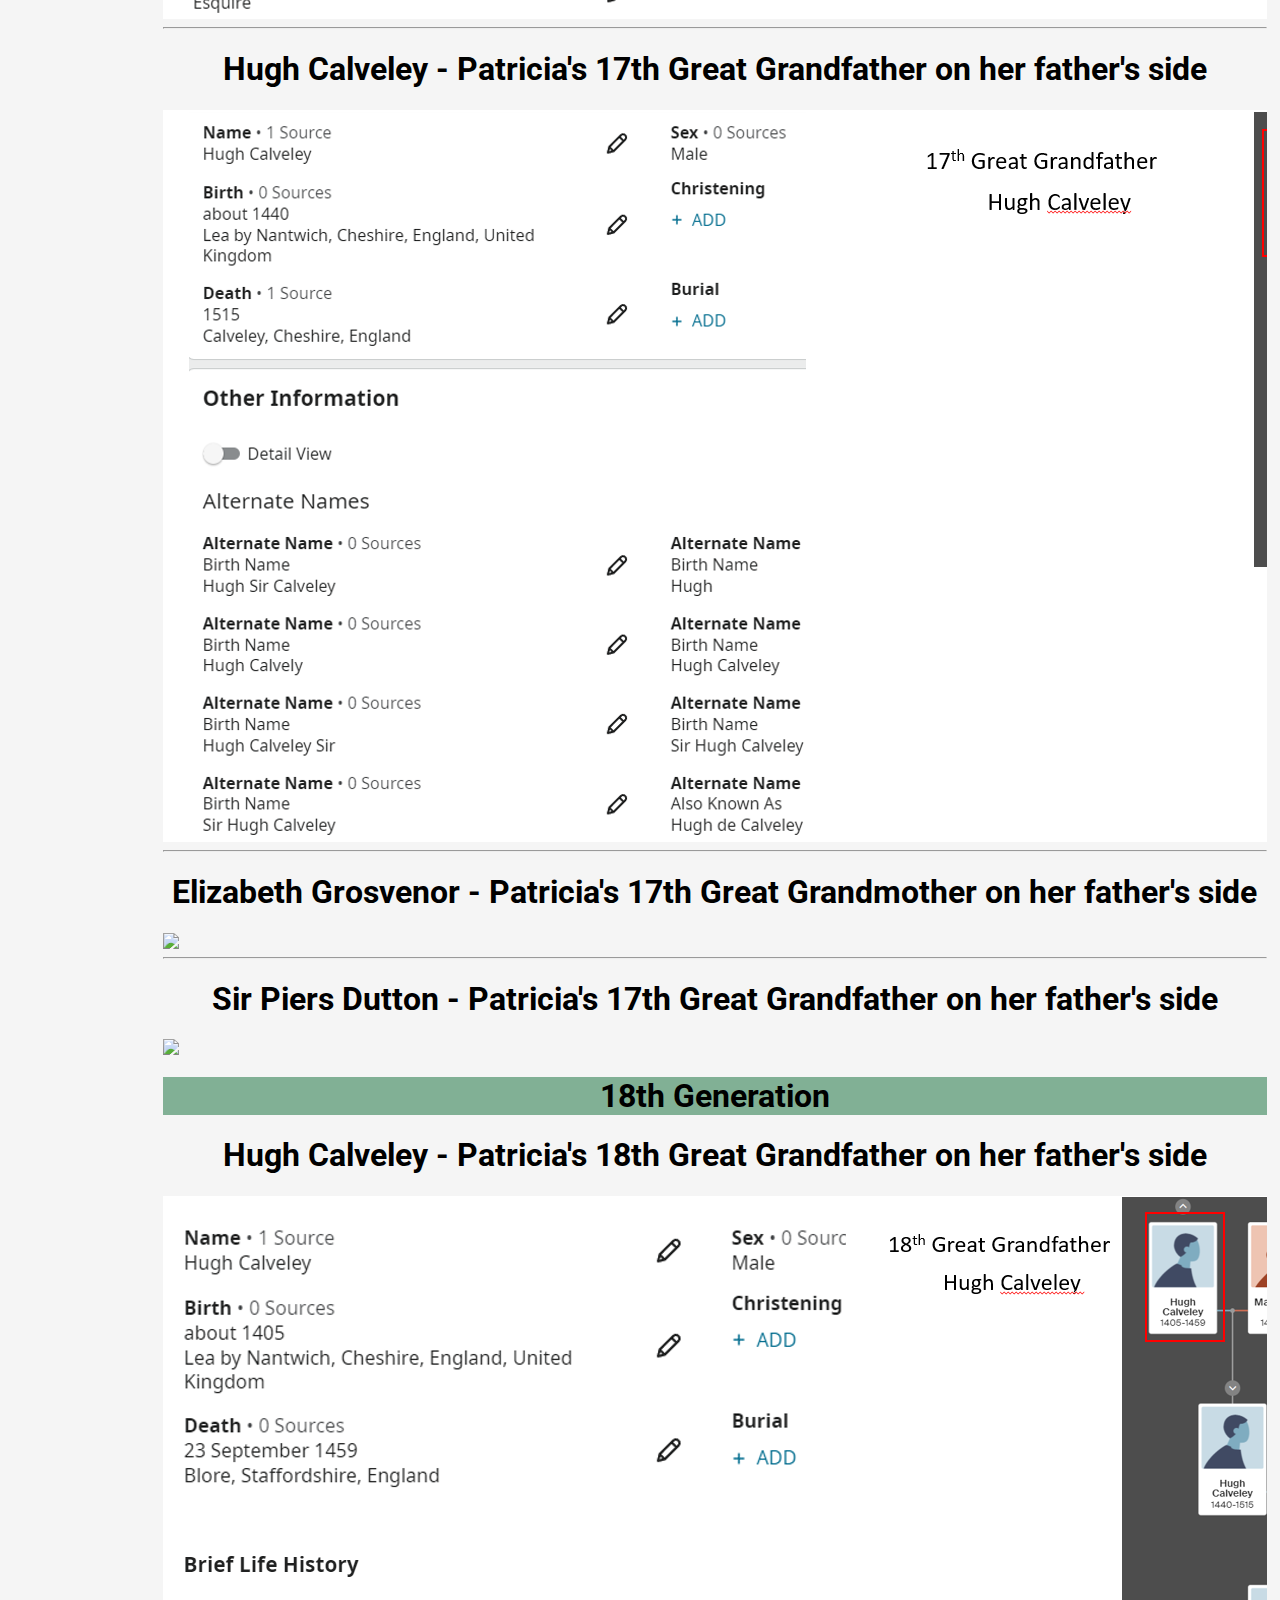
==== commit 0e37826d: "content update" ====
--- a/gregory.html
+++ b/gregory.html
@@ -38,6 +38,9 @@
             <li><a href="#3rdgen">3rd Generation</a></li>
             <li><a href="#4thgen">4th Generation</a></li>
             <li><a href="#5thgen">5th Generation</a></li>
+            <li><a href="#10thgen">10th Generation</a></li>
+            <li><a href="#11thgen">11th Generation</a></li>
+            <li><a href="#12thgen">12th Generation</a></li>
             <li><a href="#13thgen">13th Generation</a></li>
             <li><a href="#14thgen">14th Generation</a></li>
             <li><a href="#15thgen">15th Generation</a></li>
@@ -51,6 +54,7 @@
             <li><a href="#23rdgen">23rd Generation</a></li>
             <li><a href="#24thgen">24th Generation</a></li>
             <li><a href="#25thgen">25th Generation</a></li>
+            <!--<li><a href="#__gen">__Generation</a></li>-->
           </ul>
         </nav>
       </div>
@@ -124,6 +128,73 @@
             src="./image/gregory/John Gregory - Patricia's 5th Great Grandfather on her father's side.png"
           />
         </section>
+        <section class="generation" id="10thgen">
+          <h1 class="genHeading">10th Generation</h1>
+          <h1>
+            Leonor Dominguez - Patricia's 10th Great Grandmother on her father's
+            side
+          </h1>
+          <img
+            class="imgDisplay"
+            src="./image/gregory/Leonor Dominguez - Patricia's 10th Great Grandmother on her father's side.png"
+          />
+          <hr />
+          <h1>
+            Lydia aka Ann Hallett - Patricia's 10th Great Grandmother on her
+            father's side
+          </h1>
+          <img
+            class="imgDisplay"
+            src="./image/gregory/Lydia aka Ann Hallett - Patricia's 10th Great Grandmother on her father's side.png"
+          />
+          <hr />
+          <h1>
+            Richard Curtis - Patricia's 10th Great Grandfather on her father's
+            side
+          </h1>
+          <img
+            class="imgDisplay"
+            src="./image/gregory/Richard Curtis - Patricia's 10th Great Grandfather on her father's side.png"
+          />
+        </section>
+        <section class="generation" id="11thgen">
+          <h1 class="genHeading">11th Generation</h1>
+          <h1>
+            Anne Tucker - Patricia's 11th Great Grandmother on her father's side
+          </h1>
+          <img
+            class="imgDisplay"
+            src="./image/gregory/Anne Tucker - Patricia's 11th Great Grandmother on her father's side.png"
+          />
+          <hr />
+          <h1>
+            Capitan Juan Jose Bartolome Domínguez González - Patricia's 11th
+            Great Grandfather on her father's side
+          </h1>
+          <img
+            class="imgDisplay"
+            src="./image/gregory/Capitan Juan Jose Bartolome Domínguez González - Patricia's 11th Great Grandfather on her father's side.png"
+          />
+          <hr />
+          <h1>
+            John Hallet - Patricia's 11th Great Grandfather on her father's side
+          </h1>
+          <img
+            class="imgDisplay"
+            src="./image/gregory/John Hallet - Patricia's 11th Great Grandfather on her father's side.png"
+          />
+        </section>
+        <section class="generation" id="12thgen">
+          <h1 class="genHeading">12th Generation</h1>
+          <h1>
+            Andrew Hallett Sr. - Patricia's 12th Great Grandfather on her
+            father's side
+          </h1>
+          <img
+            class="imgDisplay"
+            src="./image/gregory/Andrew Hallett Sr. - Patricia's 12th Great Grandfather on her father's side.png"
+          />
+        </section>
         <section class="generation" id="13thgen">
           <h1 class="genHeading">13th Generation</h1>
           <h1>
@@ -134,6 +205,24 @@
             class="imgDisplay"
             src="./image/gregory/Thomas William Gregory I - Patricia's 13th Great Grandfather on her father's side.png"
           />
+          <hr />
+          <h1>
+            Elizabeth Phippen - Patricia's 13th Great Grandmother on her
+            father's side
+          </h1>
+          <img
+            class="imgDisplay"
+            src="./image/gregory/Elizabeth Phippen - Patricia's 13th Great Grandmother on her father's side.png"
+          />
+          <hr />
+          <h1>
+            William Hallett of Symondsbury Jr. - Patricia's 13th Great
+            Grandfather on her father's side
+          </h1>
+          <img
+            class="imgDisplay"
+            src="./image/gregory/William Hallett of Symondsbury Jr. - Patricia's 13th Great Grandfather on her father's side.png"
+          />
         </section>
         <section class="generation" id="14thgen">
           <h1 class="genHeading">14th Generation</h1>
@@ -145,6 +234,24 @@
             class="imgDisplay"
             src="./image/gregory/Hugo Gregory - Patricia's 14th Great Grandfather on her father's side.png"
           />
+          <hr />
+          <h1>
+            John Thickpenny Fitzpen Phippen - Patricia's 14th Great Grandfather
+            on her father's side
+          </h1>
+          <img
+            class="imgDisplay"
+            src="./image/gregory/John Thickpenny Fitzpen Phippen - Patricia's 14th Great Grandfather on her father's side.png"
+          />
+          <hr />
+          <h1>
+            Lady Anne Holton - Patricia's 14th Great Grandmother on her father's
+            side
+          </h1>
+          <img
+            class="imgDisplay"
+            src="./image/gregory/Lady Anne Holton - Patricia's 14th Great Grandmother on her father's side.png"
+          />
         </section>
         <section class="generation" id="15thgen">
           <h1 class="genHeading">15th Generation</h1>
@@ -174,6 +281,33 @@
             class="imgDisplay"
             src="./image/gregory/Katherine Calveley - Patricia's 15th Great Grandmother on her father's side.png"
           />
+          <hr />
+          <h1>
+            Henry Fitzjohn Phippen - Patricia's 15th Great Grandfather on her
+            father's side
+          </h1>
+          <img
+            class="imgDisplay"
+            src="./image/gregory/Henry Fitzjohn Phippen - Patricia's 15th Great Grandfather on her father's side.png"
+          />
+          <hr />
+          <h1>
+            Lady Constance Pierce - Patricia's 15th Great Grandmother on her
+            father's side
+          </h1>
+          <img
+            class="imgDisplay"
+            src="./image/gregory/Lady Constance Pierce - Patricia's 15th Great Grandmother on her father's side.png"
+          />
+          <hr />
+          <h1>
+            Sir Lord Robert II Le Pieux, ROI, de France Holton - Patricia's 15th
+            Great Grandfather on her father's side
+          </h1>
+          <img
+            class="imgDisplay"
+            src="./image/gregory/Sir Lord Robert II Le Pieux, ROI, de France Holton - Patricia's 15th Great Grandfather on her father's side.png"
+          />
         </section>
         <section class="generation" id="16thgen">
           <h1 class="genHeading">16th Generation</h1>
@@ -194,6 +328,24 @@
             class="imgDisplay"
             src="./image/gregory/Sir George Calveley - Patricia's 16th Great Grandfather on her father's side.png"
           />
+          <hr />
+          <h1>
+            Elizabeth Ellen Browne - Patricia's 16th Great Grandmother on her
+            father's side
+          </h1>
+          <img
+            class="imgDisplay"
+            src="./image/gregory/Elizabeth Ellen Browne - Patricia's 16th Great Grandmother on her father's side.png"
+          />
+          <hr />
+          <h1>
+            Richard Pierce - Patricia's 16th Great Grandfather on her father's
+            side
+          </h1>
+          <img
+            class="imgDisplay"
+            src="./image/gregory/Richard Pierce - Patricia's 16th Great Grandfather on her father's side.png"
+          />
         </section>
         <section class="generation" id="17thgen">
           <h1 class="genHeading">17th Generation</h1>
@@ -214,6 +366,24 @@
             class="imgDisplay"
             src="./image/gregory/Hugh Calveley - Patricia's 17th Great Grandfather on her father's side.png"
           />
+          <hr />
+          <h1>
+            Elizabeth Grosvenor - Patricia's 17th Great Grandmother on her
+            father's side
+          </h1>
+          <img
+            class="imgDisplay"
+            src="./image/gregory/Elizabeth Grosvenor - Patricia's 17th Great Grandmother on her father's side.png"
+          />
+          <hr />
+          <h1>
+            Sir Piers Dutton - Patricia's 17th Great Grandfather on her father's
+            side
+          </h1>
+          <img
+            class="imgDisplay"
+            src="./image/gregory/Sir Piers Dutton - Patricia's 17th Great Grandfather on her father's side.png"
+          />
         </section>
         <section class="generation" id="18thgen">
           <h1 class="genHeading">18th Generation</h1>
@@ -243,6 +413,32 @@
             class="imgDisplay"
             src="./image/gregory/Lady Joan Barlow Maulever - Patricia's 18th Great Grandmother on her father's side.png"
           />
+          <hr />
+          <h1>
+            John Dutton - Patricia's 18th Great Grandfather on her father's side
+          </h1>
+          <img
+            class="imgDisplay"
+            src="./image/gregory/John Dutton - Patricia's 18th Great Grandfather on her father's side.png"
+          />
+          <hr />
+          <h1>
+            Lady Margaret Atherton - Patricia's 18th Great Grandmother on her
+            father's side
+          </h1>
+          <img
+            class="imgDisplay"
+            src="./image/gregory/Lady Margaret Atherton - Patricia's 18th Great Grandmother on her father's side.png"
+          />
+          <hr />
+          <h1>
+            Margaret Marjory Done - Patricia's 18th Great Grandmother on her
+            father's side
+          </h1>
+          <img
+            class="imgDisplay"
+            src="./image/gregory/Margaret Marjory Done - Patricia's 18th Great Grandmother on her father's side.png"
+          />
         </section>
         <section class="generation" id="19thgen">
           <h1 class="genHeading">19th Generation</h1>
@@ -272,6 +468,51 @@
             class="imgDisplay"
             src="./image/gregory/Hugh Calveley II - Patricia's 19th Great Grandfather on her father's side.png"
           />
+          <hr />
+          <h1>
+            Agnes Hesketh - Patricia's 19th Great Grandmother on her father's
+            side
+          </h1>
+          <img
+            class="imgDisplay"
+            src="./image/gregory/Agnes Hesketh - Patricia's 19th Great Grandmother on her father's side.png"
+          />
+          <hr />
+          <h1>
+            Elizabeth Pilkington - Patricia's 19th Great Grandmother on her
+            father's side
+          </h1>
+          <img
+            class="imgDisplay"
+            src="./image/gregory/Elizabeth Pilkington - Patricia's 19th Great Grandmother on her father's side.png"
+          />
+          <hr />
+          <h1>
+            Lawrence Fitton - Patricia's 19th Great Grandfather on her father's
+            side
+          </h1>
+          <img
+            class="imgDisplay"
+            src="./image/gregory/Lawrence Fitton - Patricia's 19th Great Grandfather on her father's side.png"
+          />
+          <hr />
+          <h1>
+            Sir Hugh Dutton - Patricia's 19th Great Grandfather on her father's
+            side
+          </h1>
+          <img
+            class="imgDisplay"
+            src="./image/gregory/Sir Hugh Dutton - Patricia's 19th Great Grandfather on her father's side.png"
+          />
+          <hr />
+          <h1>
+            Sir William Atherton III - Patricia's 19th Great Grandfather on her
+            father's side
+          </h1>
+          <img
+            class="imgDisplay"
+            src="./image/gregory/Sir William Atherton III - Patricia's 19th Great Grandfather on her father's side.png"
+          />
         </section>
         <section class="generation" id="20thgen">
           <h1 class="genHeading">20th Generation</h1>
@@ -292,6 +533,33 @@
             class="imgDisplay"
             src="./image/gregory/John Done II - Patricia's 20th Great Grandfather on her father's side.png"
           />
+          <hr />
+          <h1>
+            Margaret Verdon - Patricia's 20th Great Grandmother on her father's
+            side
+          </h1>
+          <img
+            class="imgDisplay"
+            src="./image/gregory/Margaret Verdon - Patricia's 20th Great Grandmother on her father's side.png"
+          />
+          <hr />
+          <h1>
+            Sir John I Pilkington - Patricia's 20th Great Grandfather on her
+            father's side
+          </h1>
+          <img
+            class="imgDisplay"
+            src="./image/gregory/Sir John I Pilkington - Patricia's 20th Great Grandfather on her father's side.png"
+          />
+          <hr />
+          <h1>
+            Sir William de Atherton II - Patricia's 20th Great Grandfather on
+            her father's side
+          </h1>
+          <img
+            class="imgDisplay"
+            src="./image/gregory/Sir William de Atherton II - Patricia's 20th Great Grandfather on her father's side.png"
+          />
         </section>
         <section class="generation" id="21stgen">
           <h1 class="genHeading">21st Generation</h1>
@@ -303,6 +571,51 @@
             class="imgDisplay"
             src="./image/gregory/Peter Dutton - Patricia's 21st Great Grandfather on her father's side.png"
           />
+
+          <hr />
+          <h1>
+            Edmund de Verdun - Patricia's 21st Great Grandfather on her father's
+            side
+          </h1>
+          <img
+            class="imgDisplay"
+            src="./image/gregory/Edmund de Verdun - Patricia's 21st Great Grandfather on her father's side.png"
+          />
+          <hr />
+          <h1>
+            Roger de Pilkington III - Patricia's 21st Great Grandfather on her
+            father's side
+          </h1>
+          <img
+            class="imgDisplay"
+            src="./image/gregory/Roger de Pilkington III - Patricia's 21st Great Grandfather on her father's side.png"
+          />
+          <h1>
+            <!--Continued - Roger de Pilkington III - Patricia's 21st Great
+            Grandfather on her father's side-->
+          </h1>
+          <img
+            class="imgDisplay"
+            src="./image/gregory/Continued - Roger de Pilkington III - Patricia's 21st Great Grandfather on her father's side.png"
+          />
+          <hr />
+          <h1>
+            Sir John Done - Patricia's 21st Great Grandfather on her father's
+            side
+          </h1>
+          <img
+            class="imgDisplay"
+            src="./image/gregory/Sir John Done - Patricia's 21st Great Grandfather on her father's side.png"
+          />
+          <hr />
+          <h1>
+            Sir William de Atherton I - Patricia's 21st Great Grandfather on her
+            father's side
+          </h1>
+          <img
+            class="imgDisplay"
+            src="./image/gregory/Sir William de Atherton I - Patricia's 21st Great Grandfather on her father's side.png"
+          />
         </section>
         <section class="generation" id="22ndgen">
           <h1 class="genHeading">22nd Generation</h1>
@@ -313,6 +626,32 @@
           <img
             class="imgDisplay"
             src="./image/gregory/Sir Thomas Dutton - Patricia's 22nd Great Grandfather on her father's side.png"
+          />
+          <hr />
+          <h1>
+            Emma de Aintree - Patricia's 22nd Great Grandmother on her father's
+            side
+          </h1>
+          <img
+            class="imgDisplay"
+            src="./image/gregory/Emma de Aintree - Patricia's 22nd Great Grandmother on her father's side.png"
+          />
+          <hr />
+          <h1>
+            Henry Atherton - Patricia's 22nd Great Grandfather on her father's
+            side
+          </h1>
+          <img
+            class="imgDisplay"
+            src="./image/gregory/Henry Atherton - Patricia's 22nd Great Grandfather on her father's side.png"
+          />
+          <hr />
+          <h1>
+            Henry Done - Patricia's 22nd Great Grandfather on her father's side
+          </h1>
+          <img
+            class="imgDisplay"
+            src="./image/gregory/Henry Done - Patricia's 22nd Great Grandfather on her father's side.png"
           />
         </section>
         <section class="generation" id="23rdgen">
@@ -398,3 +737,14 @@
   </body>
   <footer><p>With love from Jennifer ❤️</p></footer>
 </html>
+
+<!--
+            <hr />
+          <h1>
+
+          </h1>
+          <img
+            class="imgDisplay"
+            src="./image/gregory/.png"
+          />
+-->
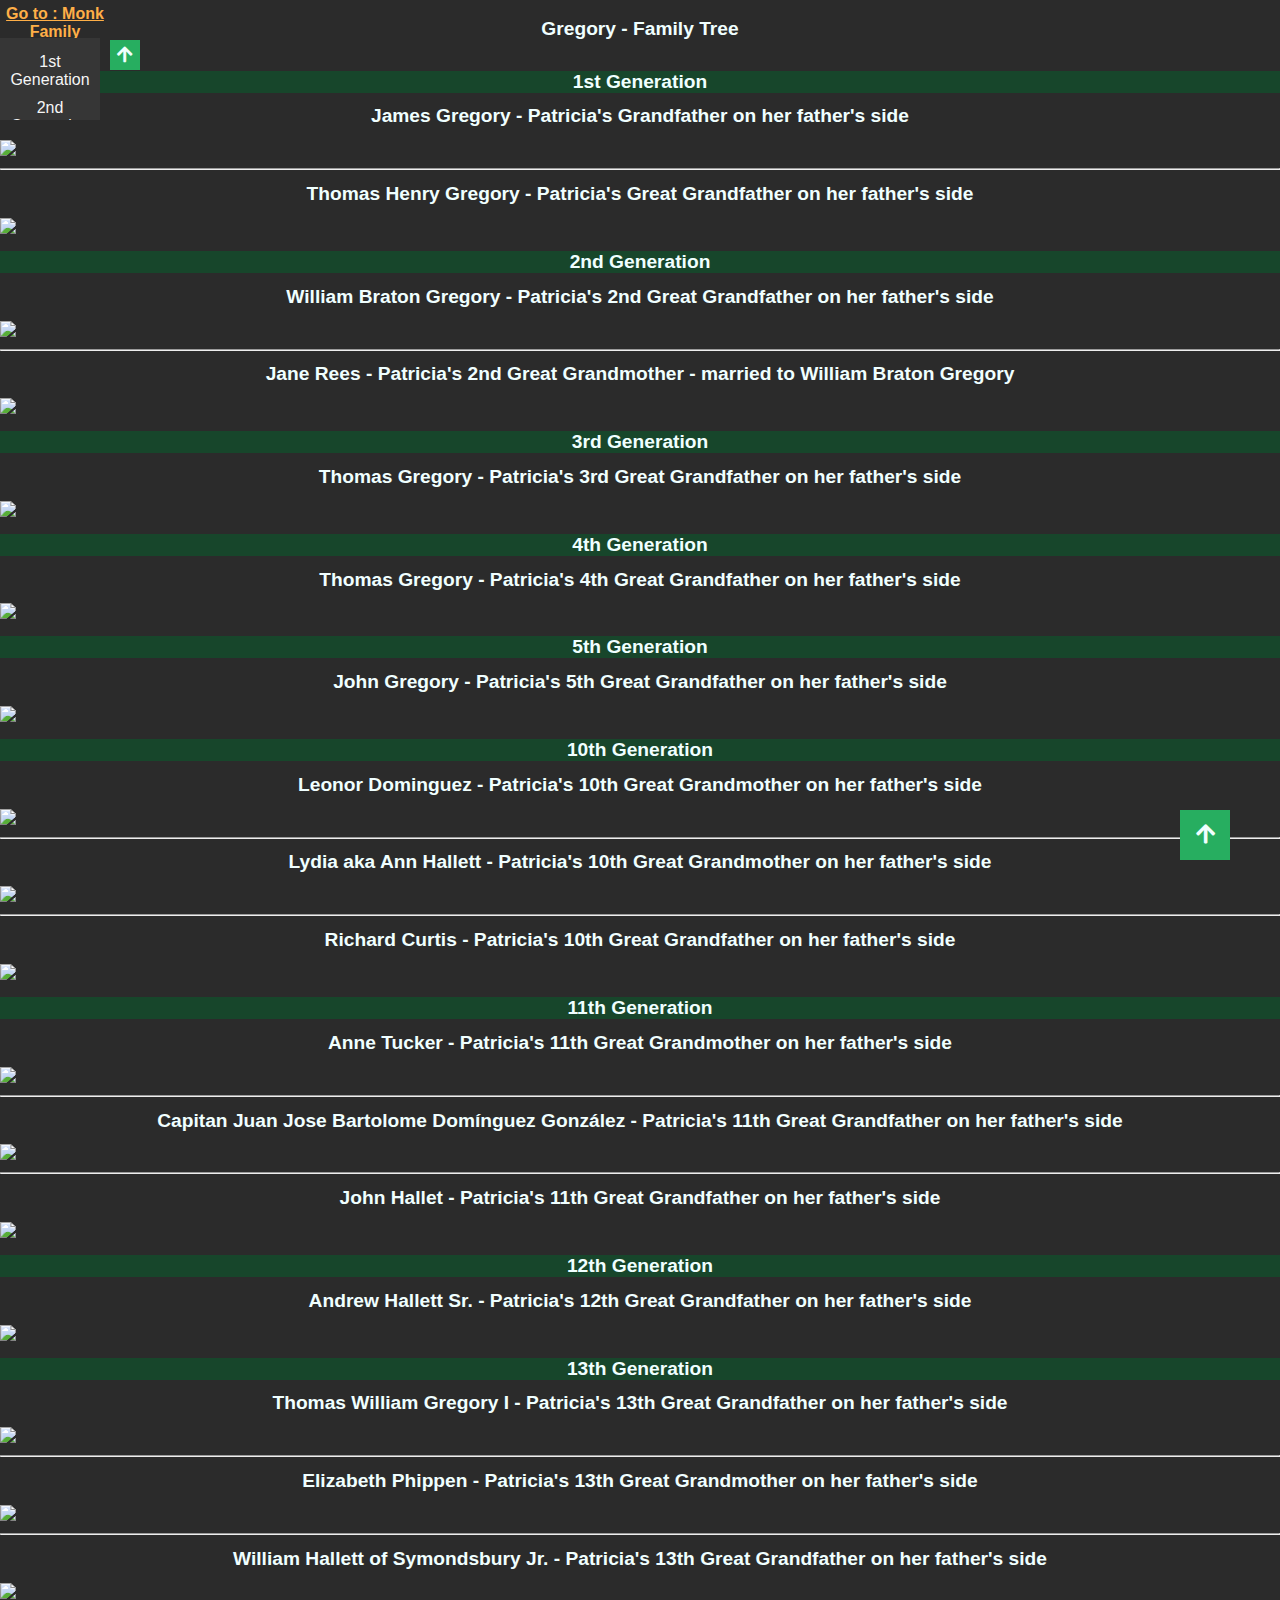
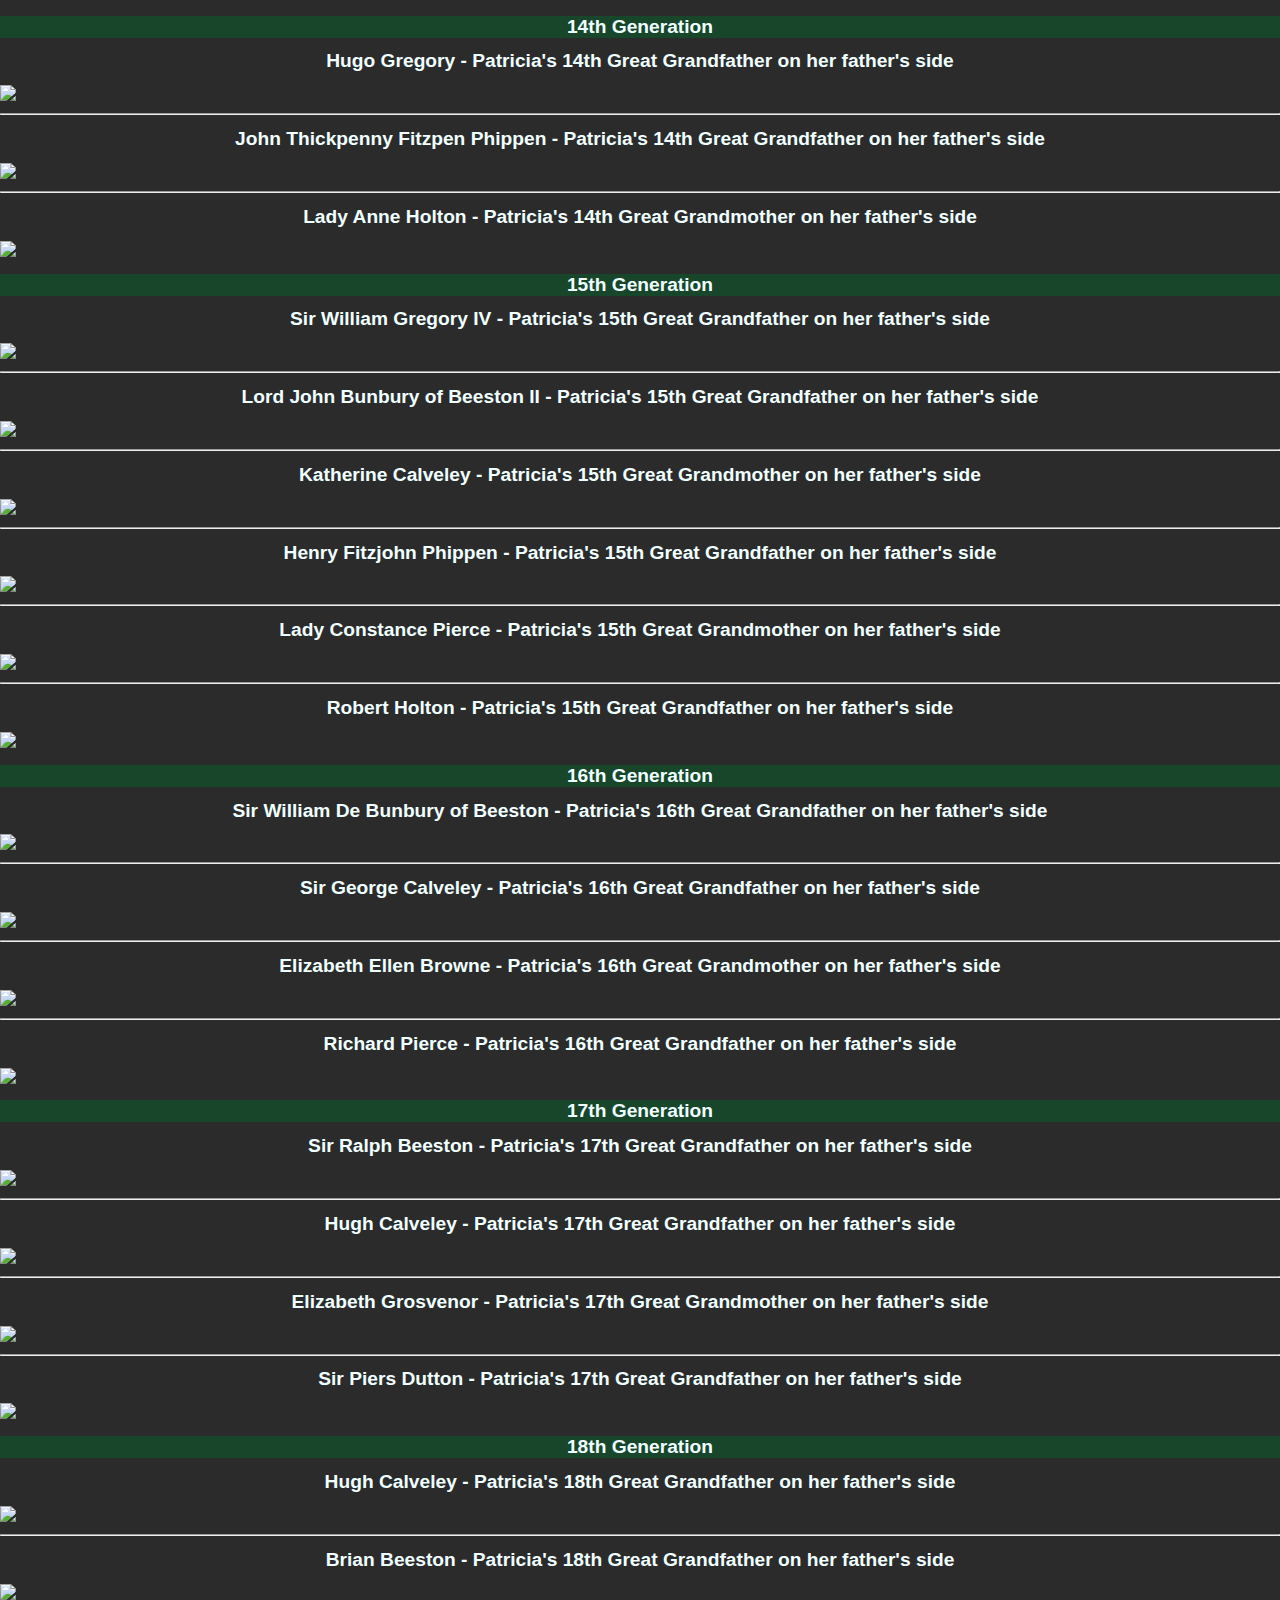
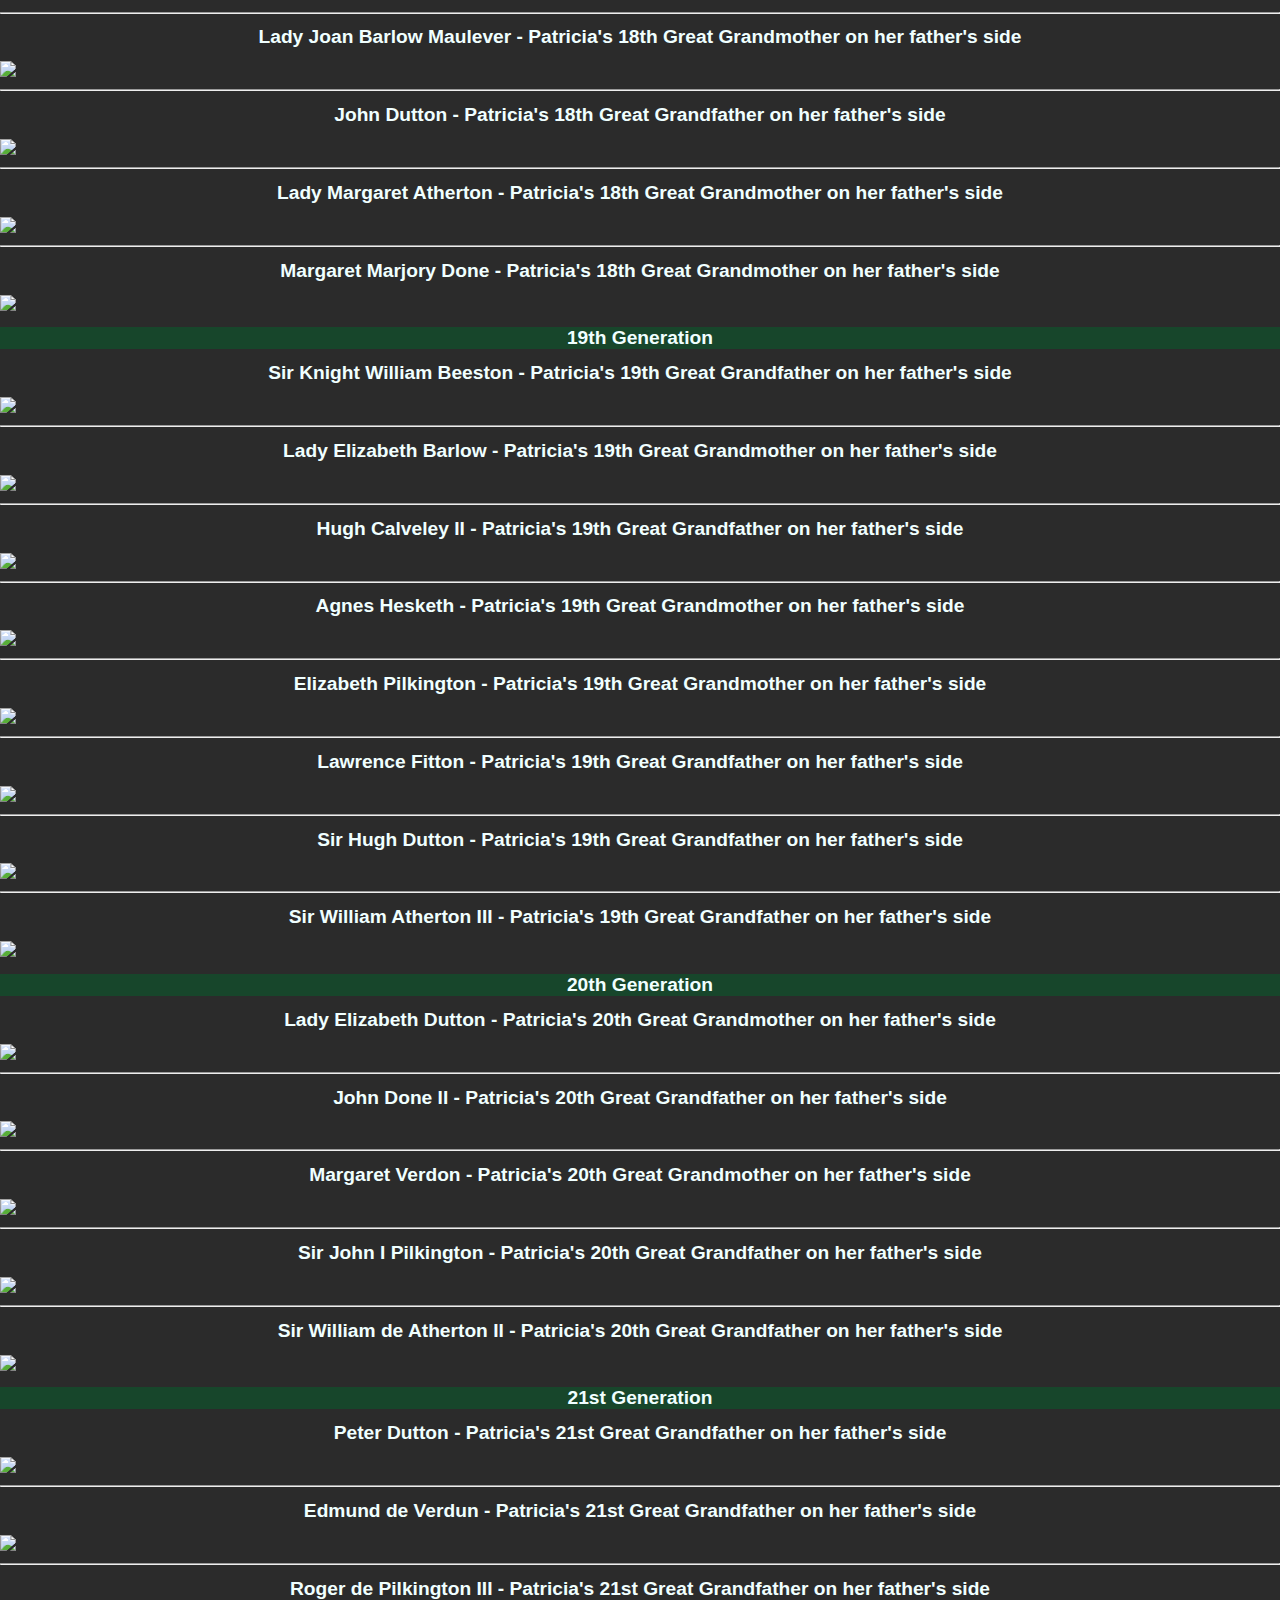
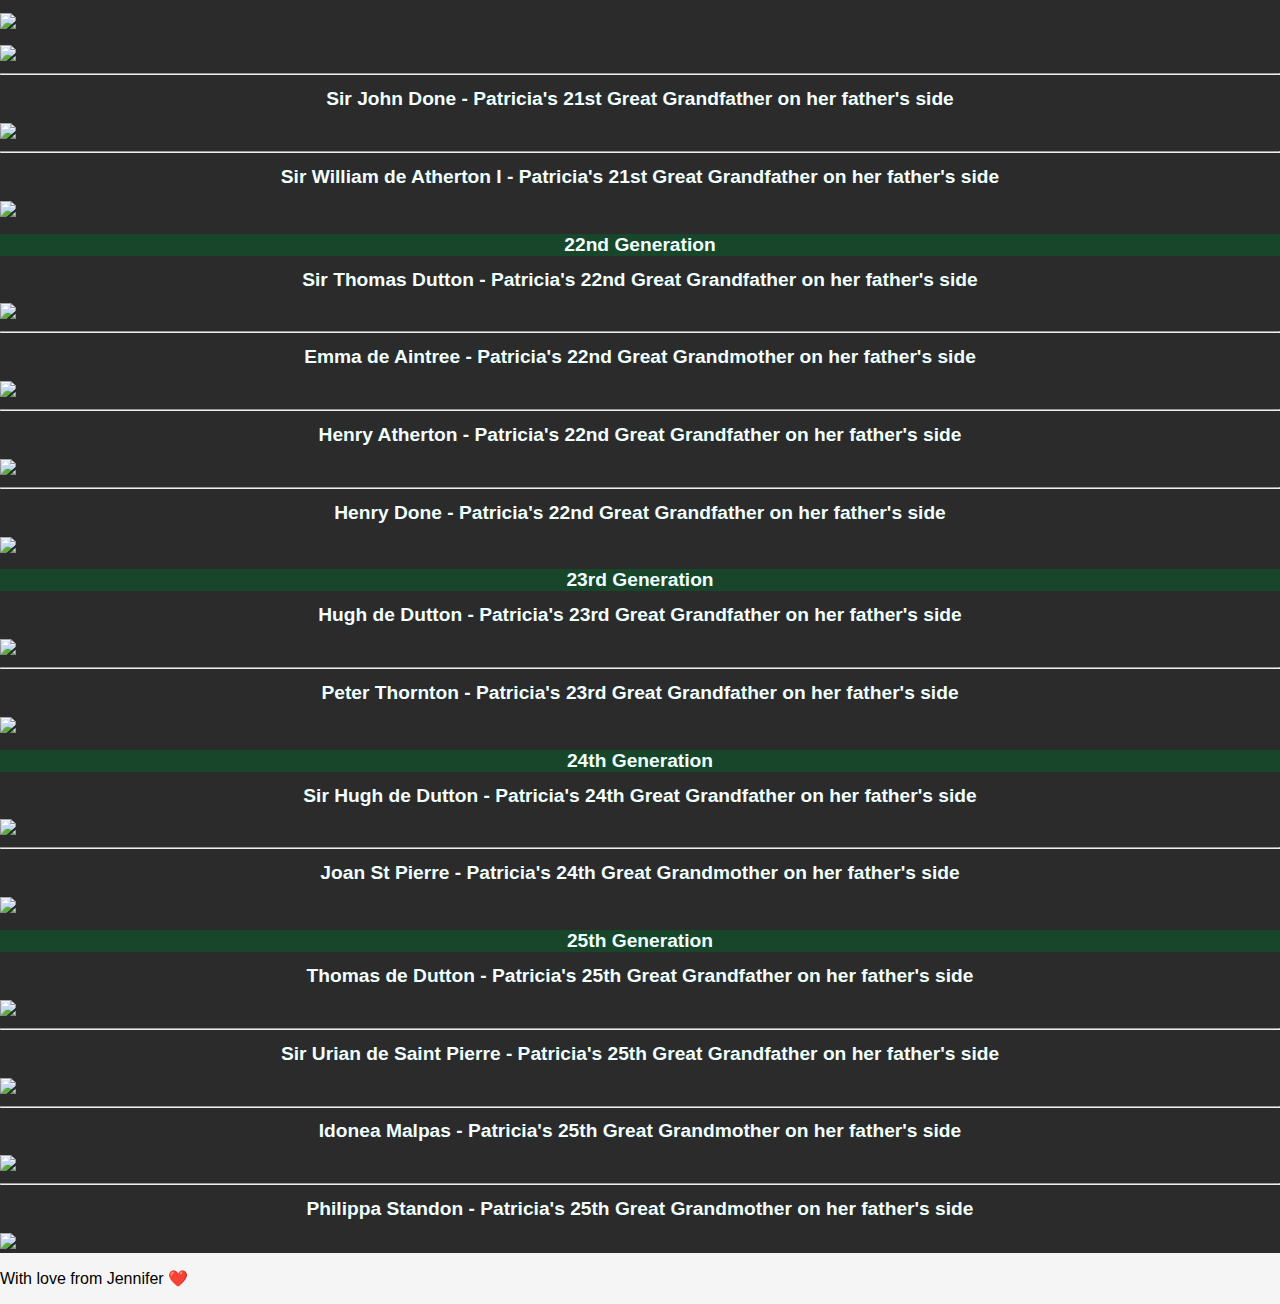
==== commit 62e9e1db: "Add files via upload" ====
--- a/gregory.html
+++ b/gregory.html
@@ -3,748 +3,720 @@
   <head>
     <meta charset="UTF-8" />
     <meta name="viewport" content="width=device-width, initial-scale=1.0" />
+    <link rel="stylesheet" href="css/Gregorystyle.css" />
     <link rel="icon" type="image/x-icon" href="./image/icon.png" />
-    <link rel="stylesheet" href="styleGregory.css" />
     <link
       rel="stylesheet"
       href="https://use.fontawesome.com/releases/v5.4.1/css/all.css"
-    />
-    <link rel="preconnect" href="https://fonts.googleapis.com" />
-    <link rel="preconnect" href="https://fonts.gstatic.com" crossorigin />
-    <link
-      href="https://fonts.googleapis.com/css2?family=Roboto:ital,wght@0,100;0,300;0,400;0,500;0,700;0,900;1,100;1,300;1,400;1,500;1,700;1,900&display=swap"
-      rel="stylesheet"
     />
     <title>Gregory - Family Tree</title>
   </head>
   <body>
     <a class="returnbtnbottom" href="#"> <i class="fas fa-arrow-up"></i> </a>
     <a class="returnbtntop" href="#"> <i class="fas fa-arrow-up"></i> </a>
-    <div class="navigation">
-      <nav class="navbar">
-        <ul>
-          <!--<li class="navHeading"><a href="#">Gregory Family</a></li>-->
-          <li><a href="monk.html">Go to : Monk Family</a></li>
-        </ul>
-      </nav>
-      <h1 class="mainHeading">Gregory - Family Tree</h1>
+    <nav class="famStatic">
+      <ul>
+        <li><a href="./monk.html">Go to : Monk Family</a></li>
+        <!--<li><a href="#__gen">__Generation</a></li>-->
+      </ul>
+    </nav>
+    <nav class="navbarStatic">
+      <ul>
+        <li><a href="#">1st Generation</a></li>
+        <li><a href="#2ndgen">2nd Generation</a></li>
+        <li><a href="#3rdgen">3rd Generation</a></li>
+        <li><a href="#4thgen">4th Generation</a></li>
+        <li><a href="#5thgen">5th Generation</a></li>
+        <!--<li><a href="#6thgen">6th Generation</a></li>
+        <li><a href="#7thgen">7th Generation</a></li>
+        <li><a href="#8thgen">8th Generation</a></li>
+        <li><a href="#9thgen">9th Generation</a></li>-->
+        <li><a href="#10thgen">10th Generation</a></li>
+        <li><a href="#11thgen">11th Generation</a></li>
+        <li><a href="#12thgen">12th Generation</a></li>
+        <li><a href="#13thgen">13th Generation</a></li>
+        <li><a href="#14thgen">14th Generation</a></li>
+        <li><a href="#15thgen">15th Generation</a></li>
+        <li><a href="#16thgen">16th Generation</a></li>
+        <li><a href="#17thgen">17th Generation</a></li>
+        <li><a href="#18thgen">18th Generation</a></li>
+        <li><a href="#19thgen">19th Generation</a></li>
+        <li><a href="#20thgen">20th Generation</a></li>
+        <li><a href="#21stgen">21st Generation</a></li>
+        <li><a href="#22ndgen">22nd Generation</a></li>
+        <li><a href="#23rdgen">23rd Generation</a></li>
+        <li><a href="#24thgen">24th Generation</a></li>
+        <li><a href="#25thgen">25th Generation</a></li>
+        <!--<li><a href="#__gen">__Generation</a></li>-->
+      </ul>
+    </nav>
+
+    <div class="flexContainer">
+      <div class="navbarMain"><h1>Gregory - Family Tree</h1></div>
     </div>
-    <mainContent class="main">
-      <div class="sidebarnavigation">
-        <nav class="sidebar">
-          <ul>
-            <li><a href="#">1st Generation</a></li>
-            <li><a href="#2ndgen">2nd Generation</a></li>
-            <li><a href="#3rdgen">3rd Generation</a></li>
-            <li><a href="#4thgen">4th Generation</a></li>
-            <li><a href="#5thgen">5th Generation</a></li>
-            <li><a href="#10thgen">10th Generation</a></li>
-            <li><a href="#11thgen">11th Generation</a></li>
-            <li><a href="#12thgen">12th Generation</a></li>
-            <li><a href="#13thgen">13th Generation</a></li>
-            <li><a href="#14thgen">14th Generation</a></li>
-            <li><a href="#15thgen">15th Generation</a></li>
-            <li><a href="#16thgen">16th Generation</a></li>
-            <li><a href="#17thgen">17th Generation</a></li>
-            <li><a href="#18thgen">18th Generation</a></li>
-            <li><a href="#19thgen">19th Generation</a></li>
-            <li><a href="#20thgen">20th Generation</a></li>
-            <li><a href="#21stgen">21st Generation</a></li>
-            <li><a href="#22ndgen">22nd Generation</a></li>
-            <li><a href="#23rdgen">23rd Generation</a></li>
-            <li><a href="#24thgen">24th Generation</a></li>
-            <li><a href="#25thgen">25th Generation</a></li>
-            <!--<li><a href="#__gen">__Generation</a></li>-->
-          </ul>
-        </nav>
-      </div>
-      <div class="generations">
-        <section class="generation" id="#1stgen">
-          <h1 class="genHeading">1st Generation</h1>
-          <h1>James Gregory - Patricia's Grandfather on her father's side</h1>
-          <img
-            class="imgDisplay"
-            src="./image/gregory/James Gregory - Patricia's Grandfather on her father's side.png"
-          />
-          <hr />
-          <h1>
-            Thomas Henry Gregory - Patricia's Great Grandfather on her father's
-            side
-          </h1>
-          <img
-            class="imgDisplay"
-            src="./image/gregory/Thomas Henry Gregory - Patricia's Great Grandfather on her father's side.png"
-          />
-        </section>
-        <section class="generation" id="2ndgen">
-          <h1 class="genHeading">2nd Generation</h1>
-          <h1>
-            William Braton Gregory - Patricia's 2nd Great Grandfather on her
-            father's side
-          </h1>
-          <img
-            class="imgDisplay"
-            src="./image/gregory/William Braton Gregory - Patricia's 2nd Great Grandfather on her father's side.png"
-          />
-          <hr />
-          <h1>
-            Jane Rees - Patricia's 2nd Great Grandmother - married to William
-            Braton Gregory
-          </h1>
-          <img
-            class="imgDisplay"
-            src="./image/gregory/Jane Rees - Patricia's 2nd Great Grandmother - married to William Braton Gregory.png"
-          />
-        </section>
-        <section class="generation" id="3rdgen">
-          <h1 class="genHeading">3rd Generation</h1>
-          <h1>
-            Thomas Gregory - Patricia's 3rd Great Grandfather on her father's
-            side
-          </h1>
-          <img
-            class="imgDisplay"
-            src="./image/gregory/Thomas Gregory - Patricia's 3rd Great Grandfather on her father's side.png"
-          />
-        </section>
-        <section class="generation" id="4thgen">
-          <h1 class="genHeading">4th Generation</h1>
-          <h1>
-            Thomas Gregory - Patricia's 4th Great Grandfather on her father's
-            side
-          </h1>
-          <img
-            class="imgDisplay"
-            src="./image/gregory/Thomas Gregory - Patricia's 4th Great Grandfather on her father's side.png"
-          />
-        </section>
-        <section class="generation" id="5thgen">
-          <h1 class="genHeading">5th Generation</h1>
-          <h1>
-            John Gregory - Patricia's 5th Great Grandfather on her father's side
-          </h1>
-          <img
-            class="imgDisplay"
-            src="./image/gregory/John Gregory - Patricia's 5th Great Grandfather on her father's side.png"
-          />
-        </section>
-        <section class="generation" id="10thgen">
-          <h1 class="genHeading">10th Generation</h1>
-          <h1>
-            Leonor Dominguez - Patricia's 10th Great Grandmother on her father's
-            side
-          </h1>
-          <img
-            class="imgDisplay"
-            src="./image/gregory/Leonor Dominguez - Patricia's 10th Great Grandmother on her father's side.png"
-          />
-          <hr />
-          <h1>
-            Lydia aka Ann Hallett - Patricia's 10th Great Grandmother on her
-            father's side
-          </h1>
-          <img
-            class="imgDisplay"
-            src="./image/gregory/Lydia aka Ann Hallett - Patricia's 10th Great Grandmother on her father's side.png"
-          />
-          <hr />
-          <h1>
-            Richard Curtis - Patricia's 10th Great Grandfather on her father's
-            side
-          </h1>
-          <img
-            class="imgDisplay"
-            src="./image/gregory/Richard Curtis - Patricia's 10th Great Grandfather on her father's side.png"
-          />
-        </section>
-        <section class="generation" id="11thgen">
-          <h1 class="genHeading">11th Generation</h1>
-          <h1>
-            Anne Tucker - Patricia's 11th Great Grandmother on her father's side
-          </h1>
-          <img
-            class="imgDisplay"
-            src="./image/gregory/Anne Tucker - Patricia's 11th Great Grandmother on her father's side.png"
-          />
-          <hr />
-          <h1>
-            Capitan Juan Jose Bartolome Domínguez González - Patricia's 11th
-            Great Grandfather on her father's side
-          </h1>
-          <img
-            class="imgDisplay"
-            src="./image/gregory/Capitan Juan Jose Bartolome Domínguez González - Patricia's 11th Great Grandfather on her father's side.png"
-          />
-          <hr />
-          <h1>
-            John Hallet - Patricia's 11th Great Grandfather on her father's side
-          </h1>
-          <img
-            class="imgDisplay"
-            src="./image/gregory/John Hallet - Patricia's 11th Great Grandfather on her father's side.png"
-          />
-        </section>
-        <section class="generation" id="12thgen">
-          <h1 class="genHeading">12th Generation</h1>
-          <h1>
-            Andrew Hallett Sr. - Patricia's 12th Great Grandfather on her
-            father's side
-          </h1>
-          <img
-            class="imgDisplay"
-            src="./image/gregory/Andrew Hallett Sr. - Patricia's 12th Great Grandfather on her father's side.png"
-          />
-        </section>
-        <section class="generation" id="13thgen">
-          <h1 class="genHeading">13th Generation</h1>
-          <h1>
-            Thomas William Gregory I - Patricia's 13th Great Grandfather on her
-            father's side
-          </h1>
-          <img
-            class="imgDisplay"
-            src="./image/gregory/Thomas William Gregory I - Patricia's 13th Great Grandfather on her father's side.png"
-          />
-          <hr />
-          <h1>
-            Elizabeth Phippen - Patricia's 13th Great Grandmother on her
-            father's side
-          </h1>
-          <img
-            class="imgDisplay"
-            src="./image/gregory/Elizabeth Phippen - Patricia's 13th Great Grandmother on her father's side.png"
-          />
-          <hr />
-          <h1>
-            William Hallett of Symondsbury Jr. - Patricia's 13th Great
-            Grandfather on her father's side
-          </h1>
-          <img
-            class="imgDisplay"
-            src="./image/gregory/William Hallett of Symondsbury Jr. - Patricia's 13th Great Grandfather on her father's side.png"
-          />
-        </section>
-        <section class="generation" id="14thgen">
-          <h1 class="genHeading">14th Generation</h1>
-          <h1>
-            Hugo Gregory - Patricia's 14th Great Grandfather on her father's
-            side
-          </h1>
-          <img
-            class="imgDisplay"
-            src="./image/gregory/Hugo Gregory - Patricia's 14th Great Grandfather on her father's side.png"
-          />
-          <hr />
-          <h1>
-            John Thickpenny Fitzpen Phippen - Patricia's 14th Great Grandfather
-            on her father's side
-          </h1>
-          <img
-            class="imgDisplay"
-            src="./image/gregory/John Thickpenny Fitzpen Phippen - Patricia's 14th Great Grandfather on her father's side.png"
-          />
-          <hr />
-          <h1>
-            Lady Anne Holton - Patricia's 14th Great Grandmother on her father's
-            side
-          </h1>
-          <img
-            class="imgDisplay"
-            src="./image/gregory/Lady Anne Holton - Patricia's 14th Great Grandmother on her father's side.png"
-          />
-        </section>
-        <section class="generation" id="15thgen">
-          <h1 class="genHeading">15th Generation</h1>
-          <h1>
-            Sir William Gregory IV - Patricia's 15th Great Grandfather on her
-            father's side
-          </h1>
-          <img
-            class="imgDisplay"
-            src="./image/gregory/Sir William Gregory IV - Patricia's 15th Great Grandfather on her father's side.png"
-          />
-          <hr />
-          <h1>
-            Lord John Bunbury of Beeston II - Patricia's 15th Great Grandfather
-            on her father's side
-          </h1>
-          <img
-            class="imgDisplay"
-            src="./image/gregory/Lord John Bunbury of Beeston II - Patricia's 15th Great Grandfather on her father's side.png"
-          />
-          <hr />
-          <h1>
-            Katherine Calveley - Patricia's 15th Great Grandmother on her
-            father's side
-          </h1>
-          <img
-            class="imgDisplay"
-            src="./image/gregory/Katherine Calveley - Patricia's 15th Great Grandmother on her father's side.png"
-          />
-          <hr />
-          <h1>
-            Henry Fitzjohn Phippen - Patricia's 15th Great Grandfather on her
-            father's side
-          </h1>
-          <img
-            class="imgDisplay"
-            src="./image/gregory/Henry Fitzjohn Phippen - Patricia's 15th Great Grandfather on her father's side.png"
-          />
-          <hr />
-          <h1>
-            Lady Constance Pierce - Patricia's 15th Great Grandmother on her
-            father's side
-          </h1>
-          <img
-            class="imgDisplay"
-            src="./image/gregory/Lady Constance Pierce - Patricia's 15th Great Grandmother on her father's side.png"
-          />
-          <hr />
-          <h1>
-            Sir Lord Robert II Le Pieux, ROI, de France Holton - Patricia's 15th
-            Great Grandfather on her father's side
-          </h1>
-          <img
-            class="imgDisplay"
-            src="./image/gregory/Sir Lord Robert II Le Pieux, ROI, de France Holton - Patricia's 15th Great Grandfather on her father's side.png"
-          />
-        </section>
-        <section class="generation" id="16thgen">
-          <h1 class="genHeading">16th Generation</h1>
-          <h1>
-            Sir William De Bunbury of Beeston - Patricia's 16th Great
-            Grandfather on her father's side
-          </h1>
-          <img
-            class="imgDisplay"
-            src="./image/gregory/Sir William De Bunbury of Beeston - Patricia's 16th Great Grandfather on her father's side.png"
-          />
-          <hr />
-          <h1>
-            Sir George Calveley - Patricia's 16th Great Grandfather on her
-            father's side
-          </h1>
-          <img
-            class="imgDisplay"
-            src="./image/gregory/Sir George Calveley - Patricia's 16th Great Grandfather on her father's side.png"
-          />
-          <hr />
-          <h1>
-            Elizabeth Ellen Browne - Patricia's 16th Great Grandmother on her
-            father's side
-          </h1>
-          <img
-            class="imgDisplay"
-            src="./image/gregory/Elizabeth Ellen Browne - Patricia's 16th Great Grandmother on her father's side.png"
-          />
-          <hr />
-          <h1>
-            Richard Pierce - Patricia's 16th Great Grandfather on her father's
-            side
-          </h1>
-          <img
-            class="imgDisplay"
-            src="./image/gregory/Richard Pierce - Patricia's 16th Great Grandfather on her father's side.png"
-          />
-        </section>
-        <section class="generation" id="17thgen">
-          <h1 class="genHeading">17th Generation</h1>
-          <h1>
-            Sir Ralph Beeston - Patricia's 17th Great Grandfather on her
-            father's side
-          </h1>
-          <img
-            class="imgDisplay"
-            src="./image/gregory/Sir Ralph Beeston - Patricia's 17th Great Grandfather on her father's side.png"
-          />
-          <hr />
-          <h1>
-            Hugh Calveley - Patricia's 17th Great Grandfather on her father's
-            side
-          </h1>
-          <img
-            class="imgDisplay"
-            src="./image/gregory/Hugh Calveley - Patricia's 17th Great Grandfather on her father's side.png"
-          />
-          <hr />
-          <h1>
-            Elizabeth Grosvenor - Patricia's 17th Great Grandmother on her
-            father's side
-          </h1>
-          <img
-            class="imgDisplay"
-            src="./image/gregory/Elizabeth Grosvenor - Patricia's 17th Great Grandmother on her father's side.png"
-          />
-          <hr />
-          <h1>
-            Sir Piers Dutton - Patricia's 17th Great Grandfather on her father's
-            side
-          </h1>
-          <img
-            class="imgDisplay"
-            src="./image/gregory/Sir Piers Dutton - Patricia's 17th Great Grandfather on her father's side.png"
-          />
-        </section>
-        <section class="generation" id="18thgen">
-          <h1 class="genHeading">18th Generation</h1>
-          <h1>
-            Hugh Calveley - Patricia's 18th Great Grandfather on her father's
-            side
-          </h1>
-          <img
-            class="imgDisplay"
-            src="./image/gregory/Hugh Calveley - Patricia's 18th Great Grandfather on her father's side.png"
-          />
-          <hr />
-          <h1>
-            Brian Beeston - Patricia's 18th Great Grandfather on her father's
-            side
-          </h1>
-          <img
-            class="imgDisplay"
-            src="./image/gregory/Brian Beeston - Patricia's 18th Great Grandfather on her father's side.png"
-          />
-          <hr />
-          <h1>
-            Lady Joan Barlow Maulever - Patricia's 18th Great Grandmother on her
-            father's side
-          </h1>
-          <img
-            class="imgDisplay"
-            src="./image/gregory/Lady Joan Barlow Maulever - Patricia's 18th Great Grandmother on her father's side.png"
-          />
-          <hr />
-          <h1>
-            John Dutton - Patricia's 18th Great Grandfather on her father's side
-          </h1>
-          <img
-            class="imgDisplay"
-            src="./image/gregory/John Dutton - Patricia's 18th Great Grandfather on her father's side.png"
-          />
-          <hr />
-          <h1>
-            Lady Margaret Atherton - Patricia's 18th Great Grandmother on her
-            father's side
-          </h1>
-          <img
-            class="imgDisplay"
-            src="./image/gregory/Lady Margaret Atherton - Patricia's 18th Great Grandmother on her father's side.png"
-          />
-          <hr />
-          <h1>
-            Margaret Marjory Done - Patricia's 18th Great Grandmother on her
-            father's side
-          </h1>
-          <img
-            class="imgDisplay"
-            src="./image/gregory/Margaret Marjory Done - Patricia's 18th Great Grandmother on her father's side.png"
-          />
-        </section>
-        <section class="generation" id="19thgen">
-          <h1 class="genHeading">19th Generation</h1>
-          <h1>
-            Sir Knight William Beeston - Patricia's 19th Great Grandfather on
-            her father's side
-          </h1>
-          <img
-            class="imgDisplay"
-            src="./image/gregory/Sir Knight William Beeston - Patricia's 19th Great Grandfather on her father's side.png"
-          />
-          <hr />
-          <h1>
-            Lady Elizabeth Barlow - Patricia's 19th Great Grandmother on her
-            father's side
-          </h1>
-          <img
-            class="imgDisplay"
-            src="./image/gregory/Lady Elizabeth Barlow - Patricia's 19th Great Grandmother on her father's side.png"
-          />
-          <hr />
-          <h1>
-            Hugh Calveley II - Patricia's 19th Great Grandfather on her father's
-            side
-          </h1>
-          <img
-            class="imgDisplay"
-            src="./image/gregory/Hugh Calveley II - Patricia's 19th Great Grandfather on her father's side.png"
-          />
-          <hr />
-          <h1>
-            Agnes Hesketh - Patricia's 19th Great Grandmother on her father's
-            side
-          </h1>
-          <img
-            class="imgDisplay"
-            src="./image/gregory/Agnes Hesketh - Patricia's 19th Great Grandmother on her father's side.png"
-          />
-          <hr />
-          <h1>
-            Elizabeth Pilkington - Patricia's 19th Great Grandmother on her
-            father's side
-          </h1>
-          <img
-            class="imgDisplay"
-            src="./image/gregory/Elizabeth Pilkington - Patricia's 19th Great Grandmother on her father's side.png"
-          />
-          <hr />
-          <h1>
-            Lawrence Fitton - Patricia's 19th Great Grandfather on her father's
-            side
-          </h1>
-          <img
-            class="imgDisplay"
-            src="./image/gregory/Lawrence Fitton - Patricia's 19th Great Grandfather on her father's side.png"
-          />
-          <hr />
-          <h1>
-            Sir Hugh Dutton - Patricia's 19th Great Grandfather on her father's
-            side
-          </h1>
-          <img
-            class="imgDisplay"
-            src="./image/gregory/Sir Hugh Dutton - Patricia's 19th Great Grandfather on her father's side.png"
-          />
-          <hr />
-          <h1>
-            Sir William Atherton III - Patricia's 19th Great Grandfather on her
-            father's side
-          </h1>
-          <img
-            class="imgDisplay"
-            src="./image/gregory/Sir William Atherton III - Patricia's 19th Great Grandfather on her father's side.png"
-          />
-        </section>
-        <section class="generation" id="20thgen">
-          <h1 class="genHeading">20th Generation</h1>
-          <h1>
-            Lady Elizabeth Dutton - Patricia's 20th Great Grandmother on her
-            father's side
-          </h1>
-          <img
-            class="imgDisplay"
-            src="./image/gregory/Lady Elizabeth Dutton - Patricia's 20th Great Grandmother on her father's side.png"
-          />
-          <hr />
-          <h1>
-            John Done II - Patricia's 20th Great Grandfather on her father's
-            side
-          </h1>
-          <img
-            class="imgDisplay"
-            src="./image/gregory/John Done II - Patricia's 20th Great Grandfather on her father's side.png"
-          />
-          <hr />
-          <h1>
-            Margaret Verdon - Patricia's 20th Great Grandmother on her father's
-            side
-          </h1>
-          <img
-            class="imgDisplay"
-            src="./image/gregory/Margaret Verdon - Patricia's 20th Great Grandmother on her father's side.png"
-          />
-          <hr />
-          <h1>
-            Sir John I Pilkington - Patricia's 20th Great Grandfather on her
-            father's side
-          </h1>
-          <img
-            class="imgDisplay"
-            src="./image/gregory/Sir John I Pilkington - Patricia's 20th Great Grandfather on her father's side.png"
-          />
-          <hr />
-          <h1>
-            Sir William de Atherton II - Patricia's 20th Great Grandfather on
-            her father's side
-          </h1>
-          <img
-            class="imgDisplay"
-            src="./image/gregory/Sir William de Atherton II - Patricia's 20th Great Grandfather on her father's side.png"
-          />
-        </section>
-        <section class="generation" id="21stgen">
-          <h1 class="genHeading">21st Generation</h1>
-          <h1>
-            Peter Dutton - Patricia's 21st Great Grandfather on her father's
-            side
-          </h1>
-          <img
-            class="imgDisplay"
-            src="./image/gregory/Peter Dutton - Patricia's 21st Great Grandfather on her father's side.png"
-          />
+    <div id="#1stgen" class="generations">
+      <div class="generation">
+        <h1 class="genHeading">1st Generation</h1>
+        <h1>James Gregory - Patricia's Grandfather on her father's side</h1>
+        <img
+          class="imgDisplay"
+          src="./image/gregory/James Gregory - Patricia's Grandfather on her father's side.png"
+        />
+        <hr />
+        <h1>
+          Thomas Henry Gregory - Patricia's Great Grandfather on her father's
+          side
+        </h1>
+        <img
+          class="imgDisplay"
+          src="./image/gregory/Thomas Henry Gregory - Patricia's Great Grandfather on her father's side.png"
+        />
+      </div>
+      <div class="generation" id="2ndgen">
+        <h1 class="genHeading">2nd Generation</h1>
+        <h1>
+          William Braton Gregory - Patricia's 2nd Great Grandfather on her
+          father's side
+        </h1>
+        <img
+          class="imgDisplay"
+          src="./image/gregory/William Braton Gregory - Patricia's 2nd Great Grandfather on her father's side.png"
+        />
+        <hr />
+        <h1>
+          Jane Rees - Patricia's 2nd Great Grandmother - married to William
+          Braton Gregory
+        </h1>
+        <img
+          class="imgDisplay"
+          src="./image/gregory/Jane Rees - Patricia's 2nd Great Grandmother - married to William Braton Gregory.png"
+        />
+      </div>
+      <div class="generation" id="3rdgen">
+        <h1 class="genHeading">3rd Generation</h1>
+        <h1>
+          Thomas Gregory - Patricia's 3rd Great Grandfather on her father's side
+        </h1>
+        <img
+          class="imgDisplay"
+          src="./image/gregory/Thomas Gregory - Patricia's 3rd Great Grandfather on her father's side.png"
+        />
+      </div>
+      <div class="generation" id="4thgen">
+        <h1 class="genHeading">4th Generation</h1>
+        <h1>
+          Thomas Gregory - Patricia's 4th Great Grandfather on her father's side
+        </h1>
+        <img
+          class="imgDisplay"
+          src="./image/gregory/Thomas Gregory - Patricia's 4th Great Grandfather on her father's side.png"
+        />
+      </div>
+      <div class="generation" id="5thgen">
+        <h1 class="genHeading">5th Generation</h1>
+        <h1>
+          John Gregory - Patricia's 5th Great Grandfather on her father's side
+        </h1>
+        <img
+          class="imgDisplay"
+          src="./image/gregory/John Gregory - Patricia's 5th Great Grandfather on her father's side.png"
+        />
+      </div>
+      <div class="generation" id="10thgen">
+        <h1 class="genHeading">10th Generation</h1>
+        <h1>
+          Leonor Dominguez - Patricia's 10th Great Grandmother on her father's
+          side
+        </h1>
+        <img
+          class="imgDisplay"
+          src="./image/gregory/Leonor Dominguez - Patricia's 10th Great Grandmother on her father's side.png"
+        />
+        <hr />
+        <h1>
+          Lydia aka Ann Hallett - Patricia's 10th Great Grandmother on her
+          father's side
+        </h1>
+        <img
+          class="imgDisplay"
+          src="./image/gregory/Lydia aka Ann Hallett - Patricia's 10th Great Grandmother on her father's side.png"
+        />
+        <hr />
+        <h1>
+          Richard Curtis - Patricia's 10th Great Grandfather on her father's
+          side
+        </h1>
+        <img
+          class="imgDisplay"
+          src="./image/gregory/Richard Curtis - Patricia's 10th Great Grandfather on her father's side.png"
+        />
+      </div>
+      <div class="generation" id="11thgen">
+        <h1 class="genHeading">11th Generation</h1>
+        <h1>
+          Anne Tucker - Patricia's 11th Great Grandmother on her father's side
+        </h1>
+        <img
+          class="imgDisplay"
+          src="./image/gregory/Anne Tucker - Patricia's 11th Great Grandmother on her father's side.png"
+        />
+        <hr />
+        <h1>
+          Capitan Juan Jose Bartolome Domínguez González - Patricia's 11th Great
+          Grandfather on her father's side
+        </h1>
+        <img
+          class="imgDisplay"
+          src="./image/gregory/Capitan Juan Jose Bartolome Domínguez González - Patricia's 11th Great Grandfather on her father's side.png"
+        />
+        <hr />
+        <h1>
+          John Hallet - Patricia's 11th Great Grandfather on her father's side
+        </h1>
+        <img
+          class="imgDisplay"
+          src="./image/gregory/John Hallet - Patricia's 11th Great Grandfather on her father's side.png"
+        />
+      </div>
+      <div class="generation" id="12thgen">
+        <h1 class="genHeading">12th Generation</h1>
+        <h1>
+          Andrew Hallett Sr. - Patricia's 12th Great Grandfather on her father's
+          side
+        </h1>
+        <img
+          class="imgDisplay"
+          src="./image/gregory/Andrew Hallett Sr. - Patricia's 12th Great Grandfather on her father's side.png"
+        />
+      </div>
+      <div class="generation" id="13thgen">
+        <h1 class="genHeading">13th Generation</h1>
+        <h1>
+          Thomas William Gregory I - Patricia's 13th Great Grandfather on her
+          father's side
+        </h1>
+        <img
+          class="imgDisplay"
+          src="./image/gregory/Thomas William Gregory I - Patricia's 13th Great Grandfather on her father's side.png"
+        />
+        <hr />
+        <h1>
+          Elizabeth Phippen - Patricia's 13th Great Grandmother on her father's
+          side
+        </h1>
+        <img
+          class="imgDisplay"
+          src="./image/gregory/Elizabeth Phippen - Patricia's 13th Great Grandmother on her father's side.png"
+        />
+        <hr />
+        <h1>
+          William Hallett of Symondsbury Jr. - Patricia's 13th Great Grandfather
+          on her father's side
+        </h1>
+        <img
+          class="imgDisplay"
+          src="./image/gregory/William Hallett of Symondsbury Jr. - Patricia's 13th Great Grandfather on her father's side.png"
+        />
+      </div>
+      <div class="generation" id="14thgen">
+        <h1 class="genHeading">14th Generation</h1>
+        <h1>
+          Hugo Gregory - Patricia's 14th Great Grandfather on her father's side
+        </h1>
+        <img
+          class="imgDisplay"
+          src="./image/gregory/Hugo Gregory - Patricia's 14th Great Grandfather on her father's side.png"
+        />
+        <hr />
+        <h1>
+          John Thickpenny Fitzpen Phippen - Patricia's 14th Great Grandfather on
+          her father's side
+        </h1>
+        <img
+          class="imgDisplay"
+          src="./image/gregory/John Thickpenny Fitzpen Phippen - Patricia's 14th Great Grandfather on her father's side.png"
+        />
+        <hr />
+        <h1>
+          Lady Anne Holton - Patricia's 14th Great Grandmother on her father's
+          side
+        </h1>
+        <img
+          class="imgDisplay"
+          src="./image/gregory/Lady Anne Holton - Patricia's 14th Great Grandmother on her father's side.png"
+        />
+      </div>
+      <div class="generation" id="15thgen">
+        <h1 class="genHeading">15th Generation</h1>
+        <h1>
+          Sir William Gregory IV - Patricia's 15th Great Grandfather on her
+          father's side
+        </h1>
+        <img
+          class="imgDisplay"
+          src="./image/gregory/Sir William Gregory IV - Patricia's 15th Great Grandfather on her father's side.png"
+        />
+        <hr />
+        <h1>
+          Lord John Bunbury of Beeston II - Patricia's 15th Great Grandfather on
+          her father's side
+        </h1>
+        <img
+          class="imgDisplay"
+          src="./image/gregory/Lord John Bunbury of Beeston II - Patricia's 15th Great Grandfather on her father's side.png"
+        />
+        <hr />
+        <h1>
+          Katherine Calveley - Patricia's 15th Great Grandmother on her father's
+          side
+        </h1>
+        <img
+          class="imgDisplay"
+          src="./image/gregory/Katherine Calveley - Patricia's 15th Great Grandmother on her father's side.png"
+        />
+        <hr />
+        <h1>
+          Henry Fitzjohn Phippen - Patricia's 15th Great Grandfather on her
+          father's side
+        </h1>
+        <img
+          class="imgDisplay"
+          src="./image/gregory/Henry Fitzjohn Phippen - Patricia's 15th Great Grandfather on her father's side.png"
+        />
+        <hr />
+        <h1>
+          Lady Constance Pierce - Patricia's 15th Great Grandmother on her
+          father's side
+        </h1>
+        <img
+          class="imgDisplay"
+          src="./image/gregory/Lady Constance Pierce - Patricia's 15th Great Grandmother on her father's side.png"
+        />
+        <hr />
+        <h1>
+          Robert Holton - Patricia's 15th Great Grandfather on her father's side
+        </h1>
+        <img
+          class="imgDisplay"
+          src="./image/gregory/Robert Holton - Patricia's 15th Great Grandfather on her father's side.png"
+        />
+      </div>
+      <div class="generation" id="16thgen">
+        <h1 class="genHeading">16th Generation</h1>
+        <h1>
+          Sir William De Bunbury of Beeston - Patricia's 16th Great Grandfather
+          on her father's side
+        </h1>
+        <img
+          class="imgDisplay"
+          src="./image/gregory/Sir William De Bunbury of Beeston - Patricia's 16th Great Grandfather on her father's side.png"
+        />
+        <hr />
+        <h1>
+          Sir George Calveley - Patricia's 16th Great Grandfather on her
+          father's side
+        </h1>
+        <img
+          class="imgDisplay"
+          src="./image/gregory/Sir George Calveley - Patricia's 16th Great Grandfather on her father's side.png"
+        />
+        <hr />
+        <h1>
+          Elizabeth Ellen Browne - Patricia's 16th Great Grandmother on her
+          father's side
+        </h1>
+        <img
+          class="imgDisplay"
+          src="./image/gregory/Elizabeth Ellen Browne - Patricia's 16th Great Grandmother on her father's side.png"
+        />
+        <hr />
+        <h1>
+          Richard Pierce - Patricia's 16th Great Grandfather on her father's
+          side
+        </h1>
+        <img
+          class="imgDisplay"
+          src="./image/gregory/Richard Pierce - Patricia's 16th Great Grandfather on her father's side.png"
+        />
+      </div>
+      <div class="generation" id="17thgen">
+        <h1 class="genHeading">17th Generation</h1>
+        <h1>
+          Sir Ralph Beeston - Patricia's 17th Great Grandfather on her father's
+          side
+        </h1>
+        <img
+          class="imgDisplay"
+          src="./image/gregory/Sir Ralph Beeston - Patricia's 17th Great Grandfather on her father's side.png"
+        />
+        <hr />
+        <h1>
+          Hugh Calveley - Patricia's 17th Great Grandfather on her father's side
+        </h1>
+        <img
+          class="imgDisplay"
+          src="./image/gregory/Hugh Calveley - Patricia's 17th Great Grandfather on her father's side.png"
+        />
+        <hr />
+        <h1>
+          Elizabeth Grosvenor - Patricia's 17th Great Grandmother on her
+          father's side
+        </h1>
+        <img
+          class="imgDisplay"
+          src="./image/gregory/Elizabeth Grosvenor - Patricia's 17th Great Grandmother on her father's side.png"
+        />
+        <hr />
+        <h1>
+          Sir Piers Dutton - Patricia's 17th Great Grandfather on her father's
+          side
+        </h1>
+        <img
+          class="imgDisplay"
+          src="./image/gregory/Sir Piers Dutton - Patricia's 17th Great Grandfather on her father's side.png"
+        />
+      </div>
+      <div class="generation" id="18thgen">
+        <h1 class="genHeading">18th Generation</h1>
+        <h1>
+          Hugh Calveley - Patricia's 18th Great Grandfather on her father's side
+        </h1>
+        <img
+          class="imgDisplay"
+          src="./image/gregory/Hugh Calveley - Patricia's 18th Great Grandfather on her father's side.png"
+        />
+        <hr />
+        <h1>
+          Brian Beeston - Patricia's 18th Great Grandfather on her father's side
+        </h1>
+        <img
+          class="imgDisplay"
+          src="./image/gregory/Brian Beeston - Patricia's 18th Great Grandfather on her father's side.png"
+        />
+        <hr />
+        <h1>
+          Lady Joan Barlow Maulever - Patricia's 18th Great Grandmother on her
+          father's side
+        </h1>
+        <img
+          class="imgDisplay"
+          src="./image/gregory/Lady Joan Barlow Maulever - Patricia's 18th Great Grandmother on her father's side.png"
+        />
+        <hr />
+        <h1>
+          John Dutton - Patricia's 18th Great Grandfather on her father's side
+        </h1>
+        <img
+          class="imgDisplay"
+          src="./image/gregory/John Dutton - Patricia's 18th Great Grandfather on her father's side.png"
+        />
+        <hr />
+        <h1>
+          Lady Margaret Atherton - Patricia's 18th Great Grandmother on her
+          father's side
+        </h1>
+        <img
+          class="imgDisplay"
+          src="./image/gregory/Lady Margaret Atherton - Patricia's 18th Great Grandmother on her father's side.png"
+        />
+        <hr />
+        <h1>
+          Margaret Marjory Done - Patricia's 18th Great Grandmother on her
+          father's side
+        </h1>
+        <img
+          class="imgDisplay"
+          src="./image/gregory/Margaret Marjory Done - Patricia's 18th Great Grandmother on her father's side.png"
+        />
+      </div>
+      <div class="generation" id="19thgen">
+        <h1 class="genHeading">19th Generation</h1>
+        <h1>
+          Sir Knight William Beeston - Patricia's 19th Great Grandfather on her
+          father's side
+        </h1>
+        <img
+          class="imgDisplay"
+          src="./image/gregory/Sir Knight William Beeston - Patricia's 19th Great Grandfather on her father's side.png"
+        />
+        <hr />
+        <h1>
+          Lady Elizabeth Barlow - Patricia's 19th Great Grandmother on her
+          father's side
+        </h1>
+        <img
+          class="imgDisplay"
+          src="./image/gregory/Lady Elizabeth Barlow - Patricia's 19th Great Grandmother on her father's side.png"
+        />
+        <hr />
+        <h1>
+          Hugh Calveley II - Patricia's 19th Great Grandfather on her father's
+          side
+        </h1>
+        <img
+          class="imgDisplay"
+          src="./image/gregory/Hugh Calveley II - Patricia's 19th Great Grandfather on her father's side.png"
+        />
+        <hr />
+        <h1>
+          Agnes Hesketh - Patricia's 19th Great Grandmother on her father's side
+        </h1>
+        <img
+          class="imgDisplay"
+          src="./image/gregory/Agnes Hesketh - Patricia's 19th Great Grandmother on her father's side.png"
+        />
+        <hr />
+        <h1>
+          Elizabeth Pilkington - Patricia's 19th Great Grandmother on her
+          father's side
+        </h1>
+        <img
+          class="imgDisplay"
+          src="./image/gregory/Elizabeth Pilkington - Patricia's 19th Great Grandmother on her father's side.png"
+        />
+        <hr />
+        <h1>
+          Lawrence Fitton - Patricia's 19th Great Grandfather on her father's
+          side
+        </h1>
+        <img
+          class="imgDisplay"
+          src="./image/gregory/Lawrence Fitton - Patricia's 19th Great Grandfather on her father's side.png"
+        />
+        <hr />
+        <h1>
+          Sir Hugh Dutton - Patricia's 19th Great Grandfather on her father's
+          side
+        </h1>
+        <img
+          class="imgDisplay"
+          src="./image/gregory/Sir Hugh Dutton - Patricia's 19th Great Grandfather on her father's side.png"
+        />
+        <hr />
+        <h1>
+          Sir William Atherton III - Patricia's 19th Great Grandfather on her
+          father's side
+        </h1>
+        <img
+          class="imgDisplay"
+          src="./image/gregory/Sir William Atherton III - Patricia's 19th Great Grandfather on her father's side.png"
+        />
+      </div>
+      <div class="generation" id="20thgen">
+        <h1 class="genHeading">20th Generation</h1>
+        <h1>
+          Lady Elizabeth Dutton - Patricia's 20th Great Grandmother on her
+          father's side
+        </h1>
+        <img
+          class="imgDisplay"
+          src="./image/gregory/Lady Elizabeth Dutton - Patricia's 20th Great Grandmother on her father's side.png"
+        />
+        <hr />
+        <h1>
+          John Done II - Patricia's 20th Great Grandfather on her father's side
+        </h1>
+        <img
+          class="imgDisplay"
+          src="./image/gregory/John Done II - Patricia's 20th Great Grandfather on her father's side.png"
+        />
+        <hr />
+        <h1>
+          Margaret Verdon - Patricia's 20th Great Grandmother on her father's
+          side
+        </h1>
+        <img
+          class="imgDisplay"
+          src="./image/gregory/Margaret Verdon - Patricia's 20th Great Grandmother on her father's side.png"
+        />
+        <hr />
+        <h1>
+          Sir John I Pilkington - Patricia's 20th Great Grandfather on her
+          father's side
+        </h1>
+        <img
+          class="imgDisplay"
+          src="./image/gregory/Sir John I Pilkington - Patricia's 20th Great Grandfather on her father's side.png"
+        />
+        <hr />
+        <h1>
+          Sir William de Atherton II - Patricia's 20th Great Grandfather on her
+          father's side
+        </h1>
+        <img
+          class="imgDisplay"
+          src="./image/gregory/Sir William de Atherton II - Patricia's 20th Great Grandfather on her father's side.png"
+        />
+      </div>
+      <div class="generation" id="21stgen">
+        <h1 class="genHeading">21st Generation</h1>
+        <h1>
+          Peter Dutton - Patricia's 21st Great Grandfather on her father's side
+        </h1>
+        <img
+          class="imgDisplay"
+          src="./image/gregory/Peter Dutton - Patricia's 21st Great Grandfather on her father's side.png"
+        />
 
-          <hr />
-          <h1>
-            Edmund de Verdun - Patricia's 21st Great Grandfather on her father's
-            side
-          </h1>
-          <img
-            class="imgDisplay"
-            src="./image/gregory/Edmund de Verdun - Patricia's 21st Great Grandfather on her father's side.png"
-          />
-          <hr />
-          <h1>
-            Roger de Pilkington III - Patricia's 21st Great Grandfather on her
-            father's side
-          </h1>
-          <img
-            class="imgDisplay"
-            src="./image/gregory/Roger de Pilkington III - Patricia's 21st Great Grandfather on her father's side.png"
-          />
-          <h1>
-            <!--Continued - Roger de Pilkington III - Patricia's 21st Great
-            Grandfather on her father's side-->
-          </h1>
-          <img
-            class="imgDisplay"
-            src="./image/gregory/Continued - Roger de Pilkington III - Patricia's 21st Great Grandfather on her father's side.png"
-          />
-          <hr />
-          <h1>
-            Sir John Done - Patricia's 21st Great Grandfather on her father's
-            side
-          </h1>
-          <img
-            class="imgDisplay"
-            src="./image/gregory/Sir John Done - Patricia's 21st Great Grandfather on her father's side.png"
-          />
-          <hr />
-          <h1>
-            Sir William de Atherton I - Patricia's 21st Great Grandfather on her
-            father's side
-          </h1>
-          <img
-            class="imgDisplay"
-            src="./image/gregory/Sir William de Atherton I - Patricia's 21st Great Grandfather on her father's side.png"
-          />
-        </section>
-        <section class="generation" id="22ndgen">
-          <h1 class="genHeading">22nd Generation</h1>
-          <h1>
-            Sir Thomas Dutton - Patricia's 22nd Great Grandfather on her
-            father's side
-          </h1>
-          <img
-            class="imgDisplay"
-            src="./image/gregory/Sir Thomas Dutton - Patricia's 22nd Great Grandfather on her father's side.png"
-          />
-          <hr />
-          <h1>
-            Emma de Aintree - Patricia's 22nd Great Grandmother on her father's
-            side
-          </h1>
-          <img
-            class="imgDisplay"
-            src="./image/gregory/Emma de Aintree - Patricia's 22nd Great Grandmother on her father's side.png"
-          />
-          <hr />
-          <h1>
-            Henry Atherton - Patricia's 22nd Great Grandfather on her father's
-            side
-          </h1>
-          <img
-            class="imgDisplay"
-            src="./image/gregory/Henry Atherton - Patricia's 22nd Great Grandfather on her father's side.png"
-          />
-          <hr />
-          <h1>
-            Henry Done - Patricia's 22nd Great Grandfather on her father's side
-          </h1>
-          <img
-            class="imgDisplay"
-            src="./image/gregory/Henry Done - Patricia's 22nd Great Grandfather on her father's side.png"
-          />
-        </section>
-        <section class="generation" id="23rdgen">
-          <h1 class="genHeading">23rd Generation</h1>
-          <h1>
-            Hugh de Dutton - Patricia's 23rd Great Grandfather on her father's
-            side
-          </h1>
-          <img
-            class="imgDisplay"
-            src="./image/gregory/Hugh de Dutton - Patricia's 23rd Great Grandfather on her father's side.png"
-          />
-          <hr />
-          <h1>
-            Peter Thornton - Patricia's 23rd Great Grandfather on her father's
-            side
-          </h1>
-          <img
-            class="imgDisplay"
-            src="./image/gregory/Peter Thornton - Patricia's 23rd Great Grandfather on her father's side.png"
-          />
-        </section>
-        <section class="generation" id="24thgen">
-          <h1 class="genHeading">24th Generation</h1>
-          <h1>
-            Sir Hugh de Dutton - Patricia's 24th Great Grandfather on her
-            father's side
-          </h1>
-          <img
-            class="imgDisplay"
-            src="./image/gregory/Sir Hugh de Dutton - Patricia's 24th Great Grandfather on her father's side.png"
-          />
-          <hr />
-          <h1>
-            Joan St Pierre - Patricia's 24th Great Grandmother on her father's
-            side
-          </h1>
-          <img
-            class="imgDisplay"
-            src="./image/gregory/Joan St Pierre - Patricia's 24th Great Grandmother on her father's side.png"
-          />
-        </section>
-        <section class="generation" id="25thgen">
-          <h1 class="genHeading">25th Generation</h1>
-          <h1>
-            Thomas de Dutton - Patricia's 25th Great Grandfather on her father's
-            side
-          </h1>
-          <img
-            class="imgDisplay"
-            src="./image/gregory/Thomas de Dutton - Patricia's 25th Great Grandfather on her father's side.png"
-          />
-          <hr />
-          <h1 id="SirUrian">
-            Sir Urian de Saint Pierre - Patricia's 25th Great Grandfather on her
-            father's side
-          </h1>
-          <img
-            class="imgDisplay"
-            src="./image/gregory/Sir Urian de Saint Pierre - Patricia's 25th Great Grandfather on her father's side.png"
-          />
-          <hr />
-          <h1>
-            Idonea Malpas - Patricia's 25th Great Grandmother on her father's
-            side
-          </h1>
-          <img
-            class="imgDisplay"
-            src="./image/gregory/Idonea Malpas - Patricia's 25th Great Grandmother on her father's side.png"
-          />
-          <hr />
-          <h1>
-            Philippa Standon - Patricia's 25th Great Grandmother on her father's
-            side
-          </h1>
-          <img
-            class="imgDisplay"
-            src="./image/gregory/Philippa Standon - Patricia's 25th Great Grandmother on her father's side.png"
-          />
-        </section>
-      </div>
-    </mainContent>
+        <hr />
+        <h1>
+          Edmund de Verdun - Patricia's 21st Great Grandfather on her father's
+          side
+        </h1>
+        <img
+          class="imgDisplay"
+          src="./image/gregory/Edmund de Verdun - Patricia's 21st Great Grandfather on her father's side.png"
+        />
+        <hr />
+        <h1>
+          Roger de Pilkington III - Patricia's 21st Great Grandfather on her
+          father's side
+        </h1>
+        <img
+          class="imgDisplay"
+          src="./image/gregory/Roger de Pilkington III - Patricia's 21st Great Grandfather on her father's side.png"
+        />
+        <h1>
+          <!--Continued - Roger de Pilkington III - Patricia's 21st Great
+          Grandfather on her father's side-->
+        </h1>
+        <img
+          class="imgDisplay"
+          src="./image/gregory/Continued - Roger de Pilkington III - Patricia's 21st Great Grandfather on her father's side.png"
+        />
+        <hr />
+        <h1>
+          Sir John Done - Patricia's 21st Great Grandfather on her father's side
+        </h1>
+        <img
+          class="imgDisplay"
+          src="./image/gregory/Sir John Done - Patricia's 21st Great Grandfather on her father's side.png"
+        />
+        <hr />
+        <h1>
+          Sir William de Atherton I - Patricia's 21st Great Grandfather on her
+          father's side
+        </h1>
+        <img
+          class="imgDisplay"
+          src="./image/gregory/Sir William de Atherton I - Patricia's 21st Great Grandfather on her father's side.png"
+        />
+      </div>
+      <div class="generation" id="22ndgen">
+        <h1 class="genHeading">22nd Generation</h1>
+        <h1>
+          Sir Thomas Dutton - Patricia's 22nd Great Grandfather on her father's
+          side
+        </h1>
+        <img
+          class="imgDisplay"
+          src="./image/gregory/Sir Thomas Dutton - Patricia's 22nd Great Grandfather on her father's side.png"
+        />
+        <hr />
+        <h1>
+          Emma de Aintree - Patricia's 22nd Great Grandmother on her father's
+          side
+        </h1>
+        <img
+          class="imgDisplay"
+          src="./image/gregory/Emma de Aintree - Patricia's 22nd Great Grandmother on her father's side.png"
+        />
+        <hr />
+        <h1>
+          Henry Atherton - Patricia's 22nd Great Grandfather on her father's
+          side
+        </h1>
+        <img
+          class="imgDisplay"
+          src="./image/gregory/Henry Atherton - Patricia's 22nd Great Grandfather on her father's side.png"
+        />
+        <hr />
+        <h1>
+          Henry Done - Patricia's 22nd Great Grandfather on her father's side
+        </h1>
+        <img
+          class="imgDisplay"
+          src="./image/gregory/Henry Done - Patricia's 22nd Great Grandfather on her father's side.png"
+        />
+      </div>
+      <div class="generation" id="23rdgen">
+        <h1 class="genHeading">23rd Generation</h1>
+        <h1>
+          Hugh de Dutton - Patricia's 23rd Great Grandfather on her father's
+          side
+        </h1>
+        <img
+          class="imgDisplay"
+          src="./image/gregory/Hugh de Dutton - Patricia's 23rd Great Grandfather on her father's side.png"
+        />
+        <hr />
+        <h1>
+          Peter Thornton - Patricia's 23rd Great Grandfather on her father's
+          side
+        </h1>
+        <img
+          class="imgDisplay"
+          src="./image/gregory/Peter Thornton - Patricia's 23rd Great Grandfather on her father's side.png"
+        />
+      </div>
+      <div class="generation" id="24thgen">
+        <h1 class="genHeading">24th Generation</h1>
+        <h1>
+          Sir Hugh de Dutton - Patricia's 24th Great Grandfather on her father's
+          side
+        </h1>
+        <img
+          class="imgDisplay"
+          src="./image/gregory/Sir Hugh de Dutton - Patricia's 24th Great Grandfather on her father's side.png"
+        />
+        <hr />
+        <h1>
+          Joan St Pierre - Patricia's 24th Great Grandmother on her father's
+          side
+        </h1>
+        <img
+          class="imgDisplay"
+          src="./image/gregory/Joan St Pierre - Patricia's 24th Great Grandmother on her father's side.png"
+        />
+      </div>
+      <div class="generation" id="25thgen">
+        <h1 class="genHeading">25th Generation</h1>
+        <h1>
+          Thomas de Dutton - Patricia's 25th Great Grandfather on her father's
+          side
+        </h1>
+        <img
+          class="imgDisplay"
+          src="./image/gregory/Thomas de Dutton - Patricia's 25th Great Grandfather on her father's side.png"
+        />
+        <hr />
+        <h1 id="SirUrian">
+          Sir Urian de Saint Pierre - Patricia's 25th Great Grandfather on her
+          father's side
+        </h1>
+        <img
+          class="imgDisplay"
+          src="./image/gregory/Sir Urian de Saint Pierre - Patricia's 25th Great Grandfather on her father's side.png"
+        />
+        <hr />
+        <h1>
+          Idonea Malpas - Patricia's 25th Great Grandmother on her father's side
+        </h1>
+        <img
+          class="imgDisplay"
+          src="./image/gregory/Idonea Malpas - Patricia's 25th Great Grandmother on her father's side.png"
+        />
+        <hr />
+        <h1>
+          Philippa Standon - Patricia's 25th Great Grandmother on her father's
+          side
+        </h1>
+        <img
+          class="imgDisplay"
+          src="./image/gregory/Philippa Standon - Patricia's 25th Great Grandmother on her father's side.png"
+        />
+      </div>
+    </div>
   </body>
   <footer><p>With love from Jennifer ❤️</p></footer>
 </html>
-
-<!--
-            <hr />
-          <h1>
-
-          </h1>
-          <img
-            class="imgDisplay"
-            src="./image/gregory/.png"
-          />
--->
--- a/css/Gregorystyle.css
+++ b/css/Gregorystyle.css
@@ -0,0 +1,183 @@
+body {
+  margin: 0 auto;
+  background-color: whitesmoke;
+  font-family: "Roboto", sans-serif;
+  font-weight: 500;
+  font-style: normal;
+}
+
+.navbarStatic {
+  height: 8%;
+  background-color: rgb(54, 54, 54);
+  position: fixed;
+  overflow-y: scroll;
+  scrollbar-width: thin;
+  scrollbar-color: #02642b rgba(245, 245, 245, 0);
+  display: list-item;
+  padding-top: 10px;
+  margin-top: 38px;
+}
+/**/
+.famStatic {
+  max-height: 80%;
+  background-color: rgb(43, 43, 43);
+  position: fixed;
+}
+
+.famStatic a {
+  text-decoration: none;
+  color: whitesmoke;
+  padding: 5px;
+  display: block;
+  text-align: center;
+  font-weight: bold;
+  min-width: 100px;
+  max-width: 100px;
+  color: #e09737;
+}
+
+.famStatic ul {
+  list-style-type: none;
+  padding: 0px;
+  margin: 0px;
+  overflow: hidden;
+}
+
+.famStatic a:hover {
+  color: #ffaf47;
+  text-decoration: underline;
+}
+/**/
+.navbarStatic a {
+  text-decoration: none;
+  color: whitesmoke;
+  padding: 5px;
+  display: block;
+  text-align: center;
+  min-width: 90px;
+  max-width: 90px;
+}
+
+.navbarStatic ul {
+  list-style-type: none;
+  padding: 0px;
+  margin: 0px;
+  overflow: hidden;
+}
+
+.navbarStatic:hover {
+  height: 80%;
+}
+.navbarStatic a:hover {
+  min-width: 100px;
+  max-width: 100px;
+  background-color: hsl(0, 0%, 10%);
+  font-weight: bold;
+  font-size: x-large;
+  color: #27ae60;
+}
+
+.flexContainer {
+  color: azure;
+  display: flex;
+  justify-content: flex-start;
+  background-color: rgb(43, 43, 43);
+  padding: 5px;
+  /*margin: 0 10px 0 10px;*/
+  overflow: hidden;
+}
+
+.navbarMain {
+  width: 100%;
+  max-height: 50px;
+  display: flex;
+  justify-content: center;
+}
+
+h1 {
+  text-align: center;
+  font-size: 1.5vw;
+}
+
+.genHeading {
+  background-color: #02642b7a;
+}
+
+.generation {
+  width: 100%;
+}
+
+.generations {
+  color: azure;
+  display: flex;
+  flex-direction: column;
+  /*justify-content: flex-start;*/
+  background-color: rgb(43, 43, 43);
+  /*padding: 5px;
+  margin: 0 10px 0 10px;*/
+  overflow: hidden;
+}
+
+.generation img {
+  width: 100%;
+
+  overflow: hidden;
+}
+
+.returnbtntop {
+  position: fixed;
+  width: 30px;
+  height: 30px;
+  background: #27ae60;
+  top: 40px;
+  left: 110px;
+  text-decoration: none;
+  text-align: center;
+  line-height: 30px;
+  color: azure;
+  font-size: 18px;
+}
+
+.returnbtntop :hover {
+  position: fixed;
+  width: 30px;
+  height: 30px;
+  background: #02642b;
+  top: 40px;
+  left: 110px;
+  text-decoration: none;
+  text-align: center;
+  line-height: 30px;
+  color: rgb(255, 255, 255);
+  font-size: 22px;
+}
+
+.returnbtnbottom {
+  position: fixed;
+  width: 50px;
+  height: 50px;
+  background: #27ae60;
+  bottom: 40px;
+  right: 50px;
+  text-decoration: none;
+  text-align: center;
+  line-height: 50px;
+  color: azure;
+  font-size: 22px;
+}
+
+.returnbtnbottom :hover {
+  position: fixed;
+  width: 50px;
+  height: 50px;
+  background: #02642b;
+  bottom: 40px;
+  right: 50px;
+  text-decoration: none;
+  text-align: center;
+  line-height: 50px;
+  color: rgb(255, 255, 255);
+  font-size: 30px;
+}
+
+/*Monk Color*/
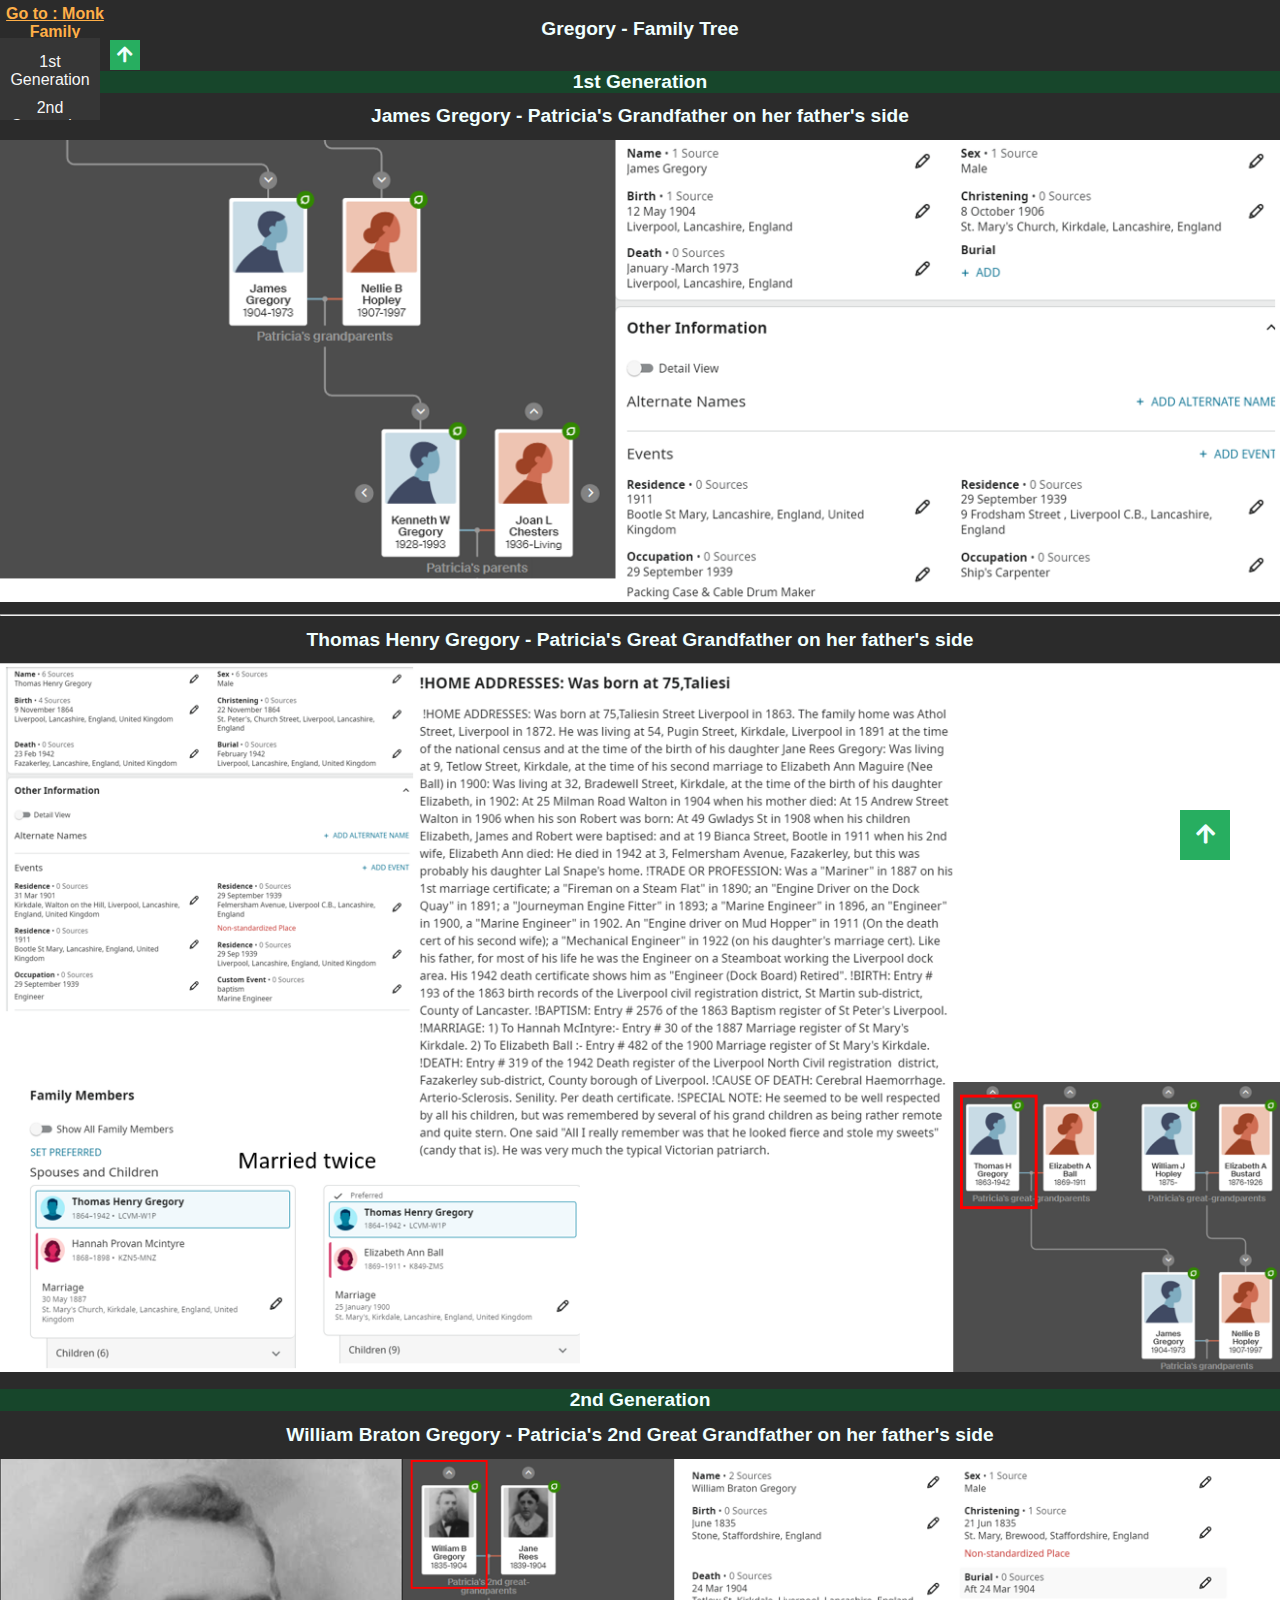
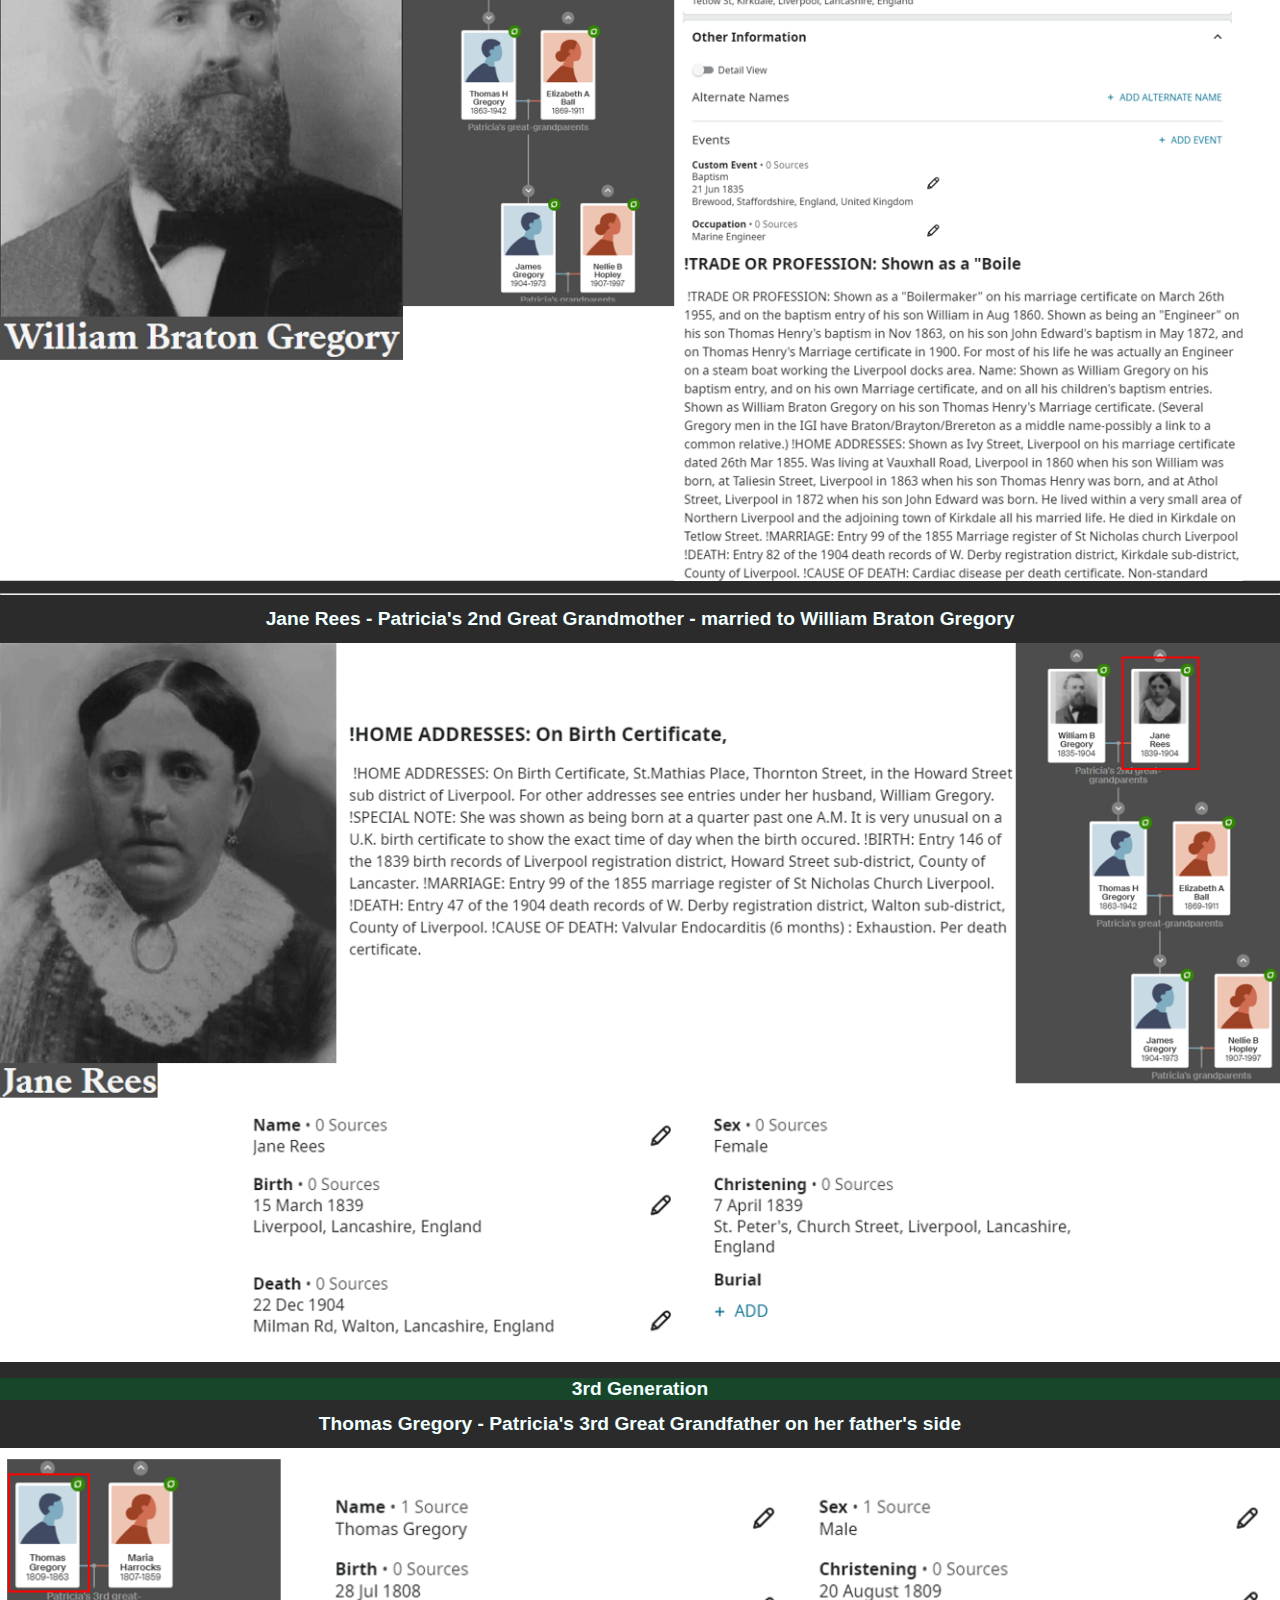
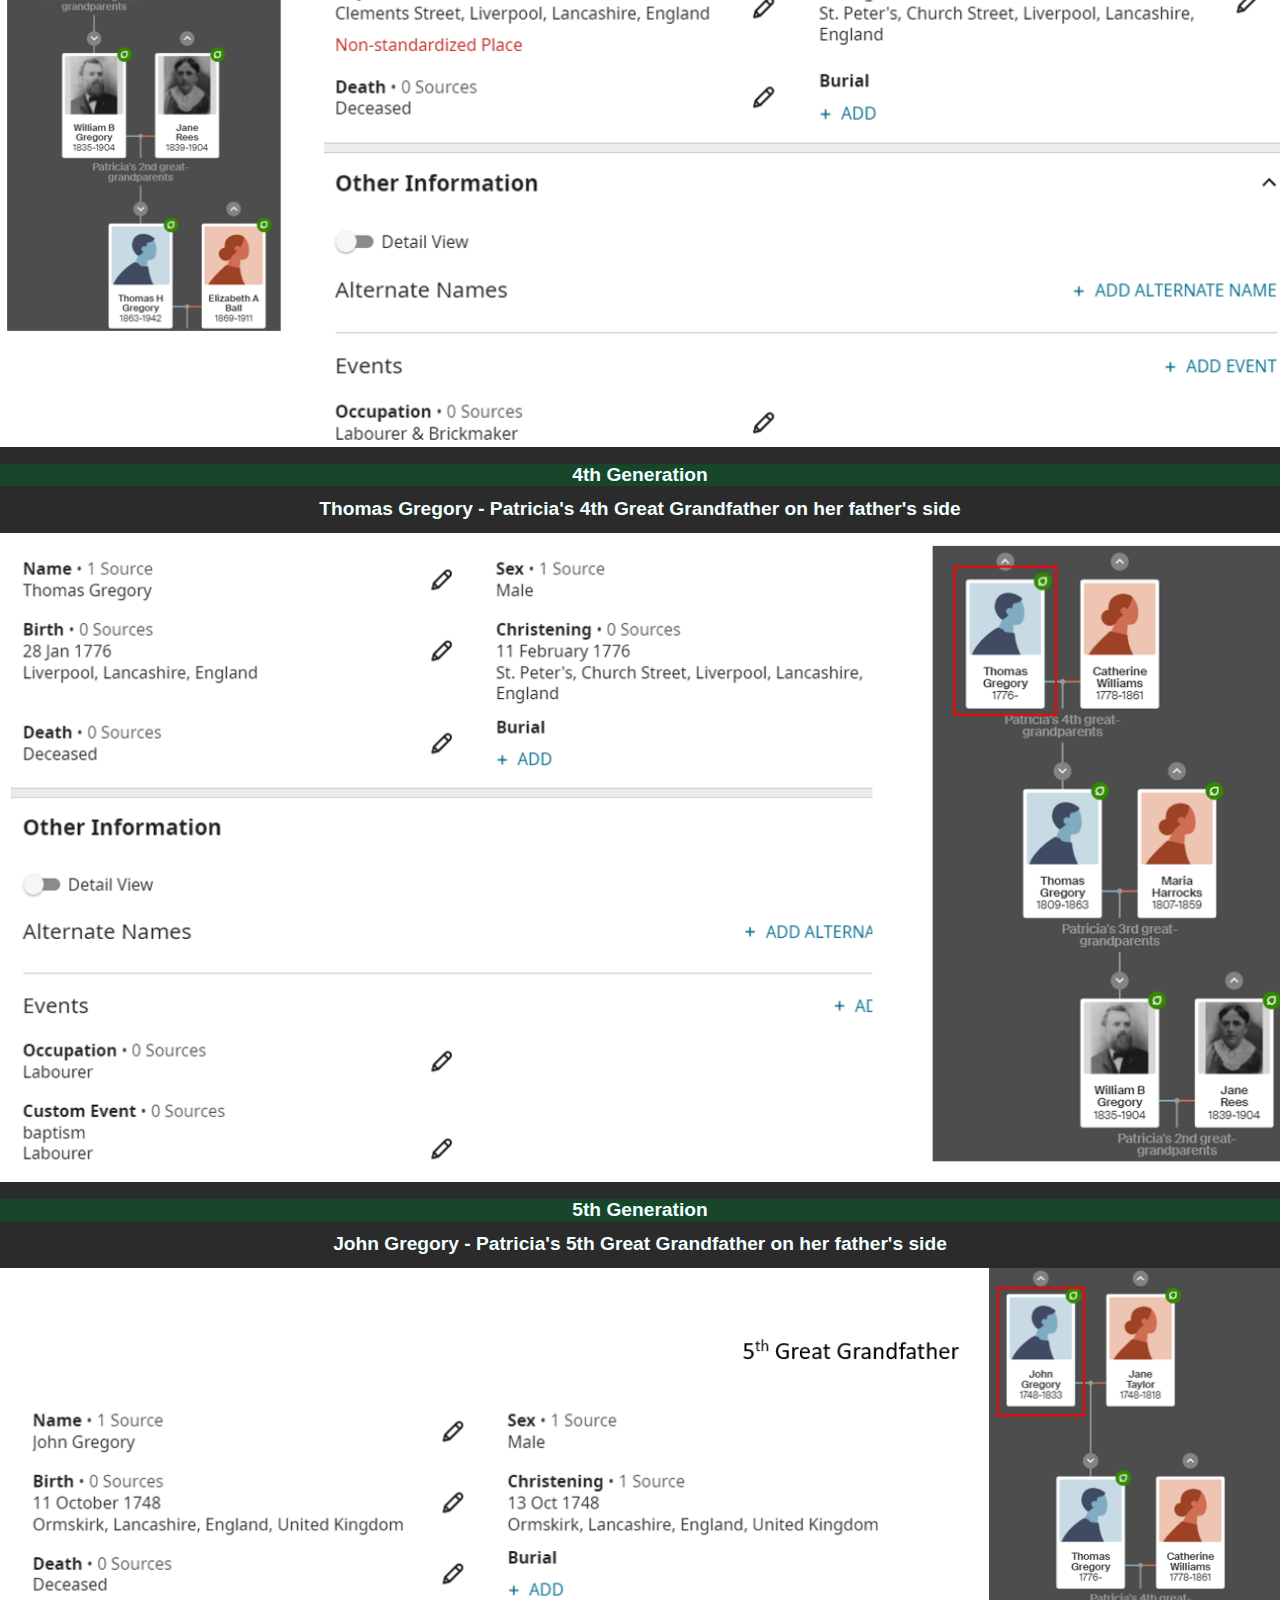
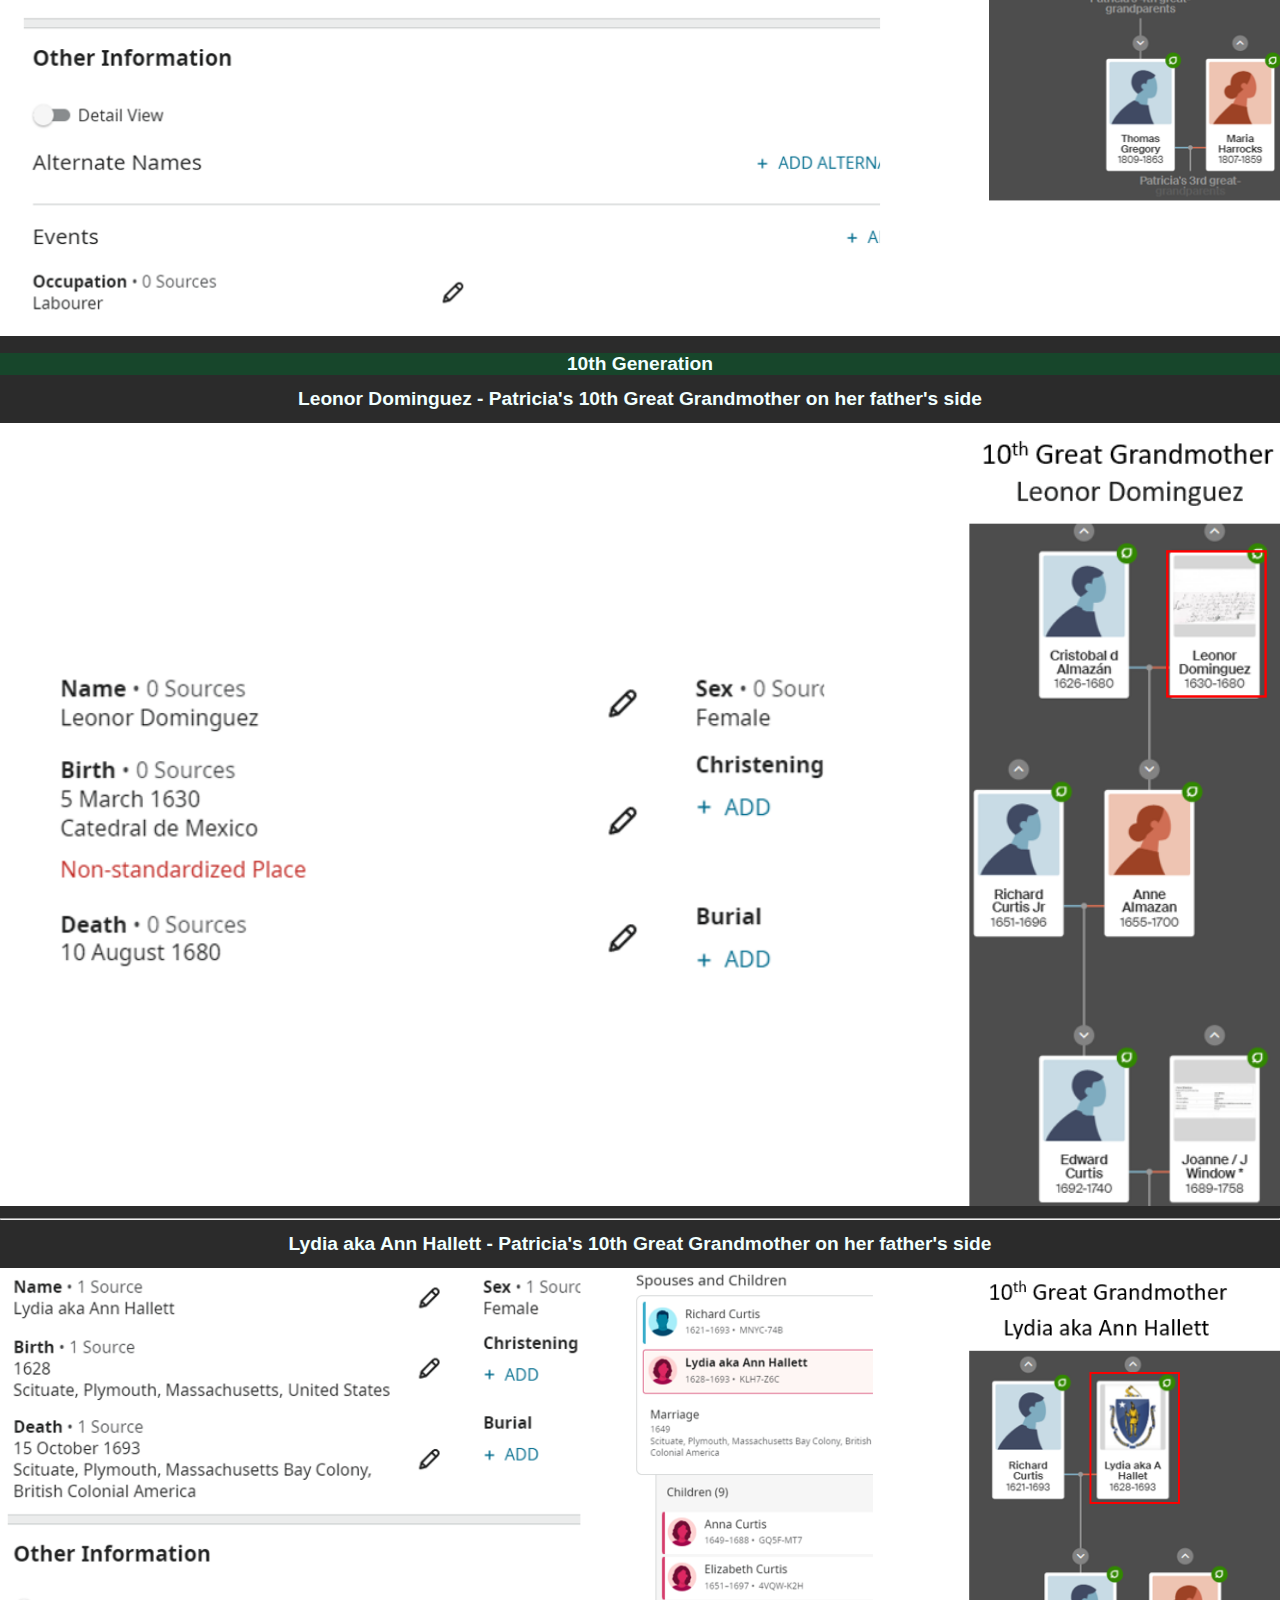
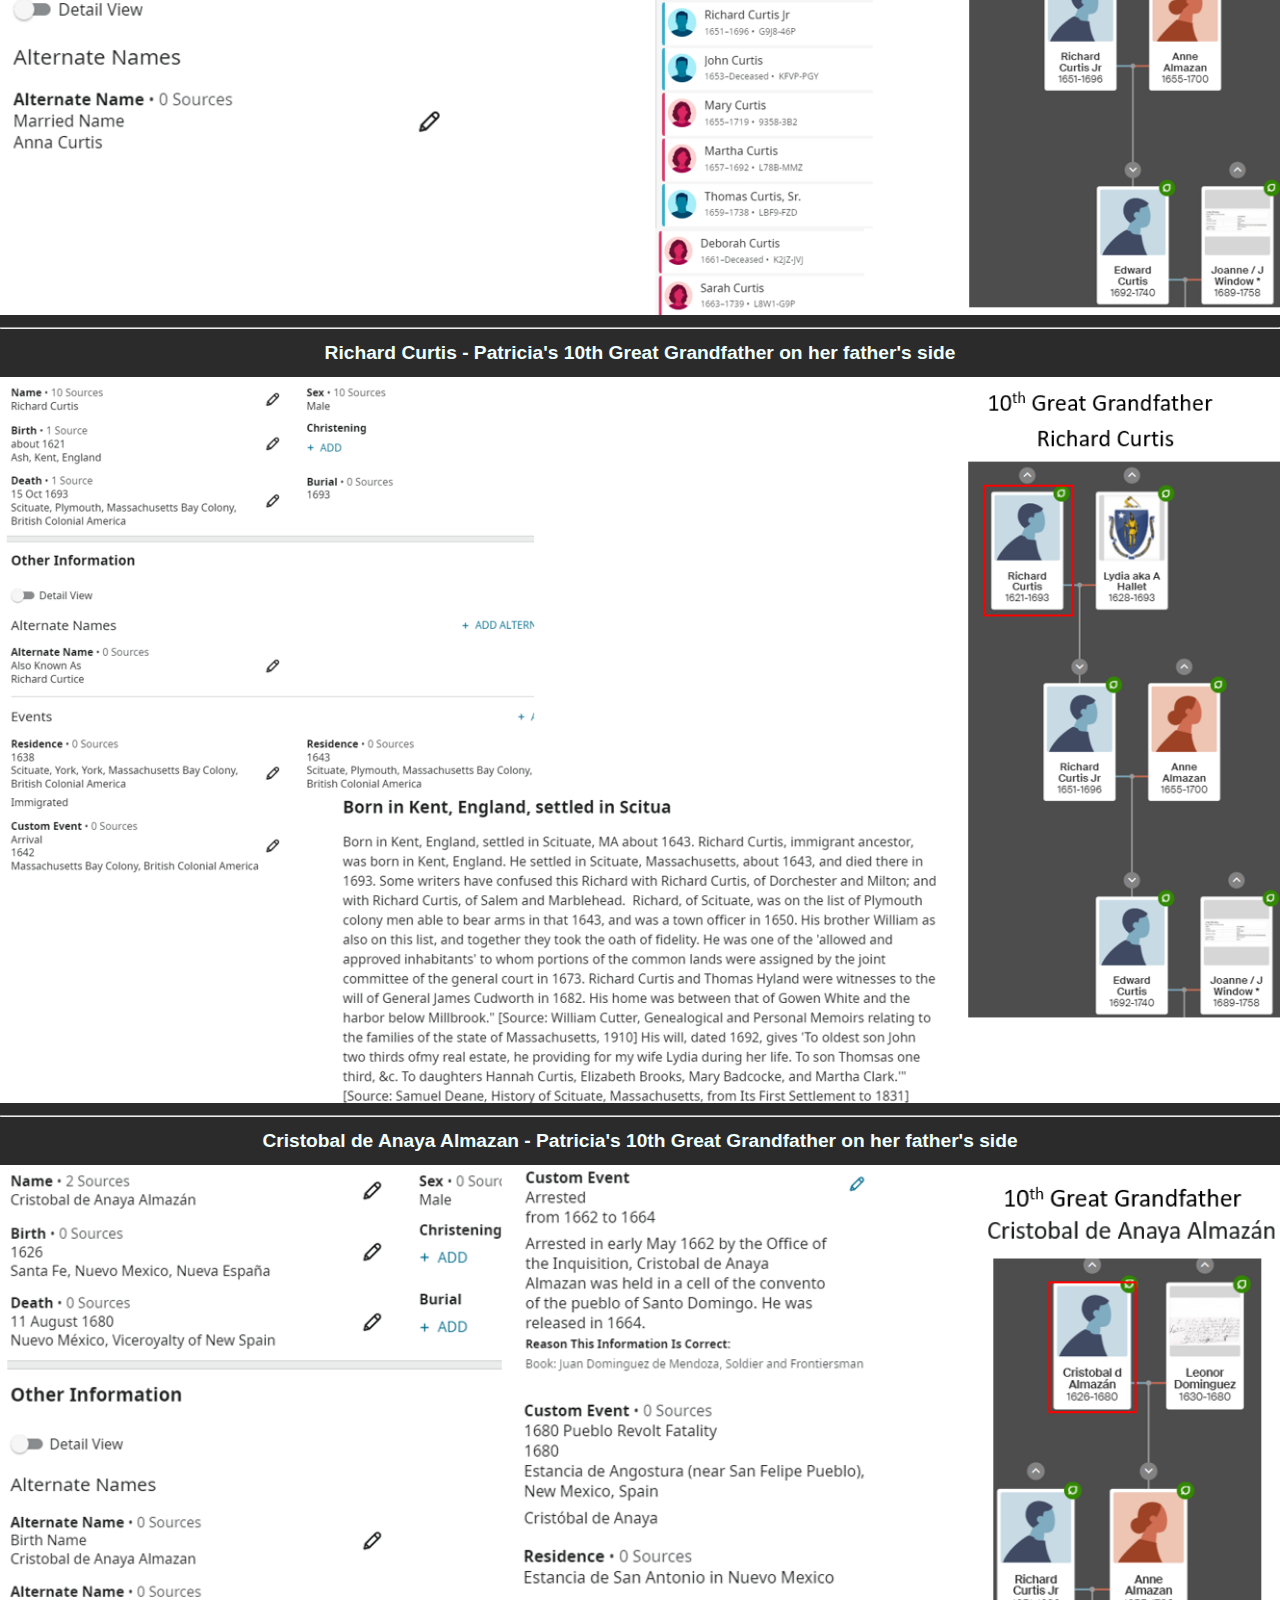
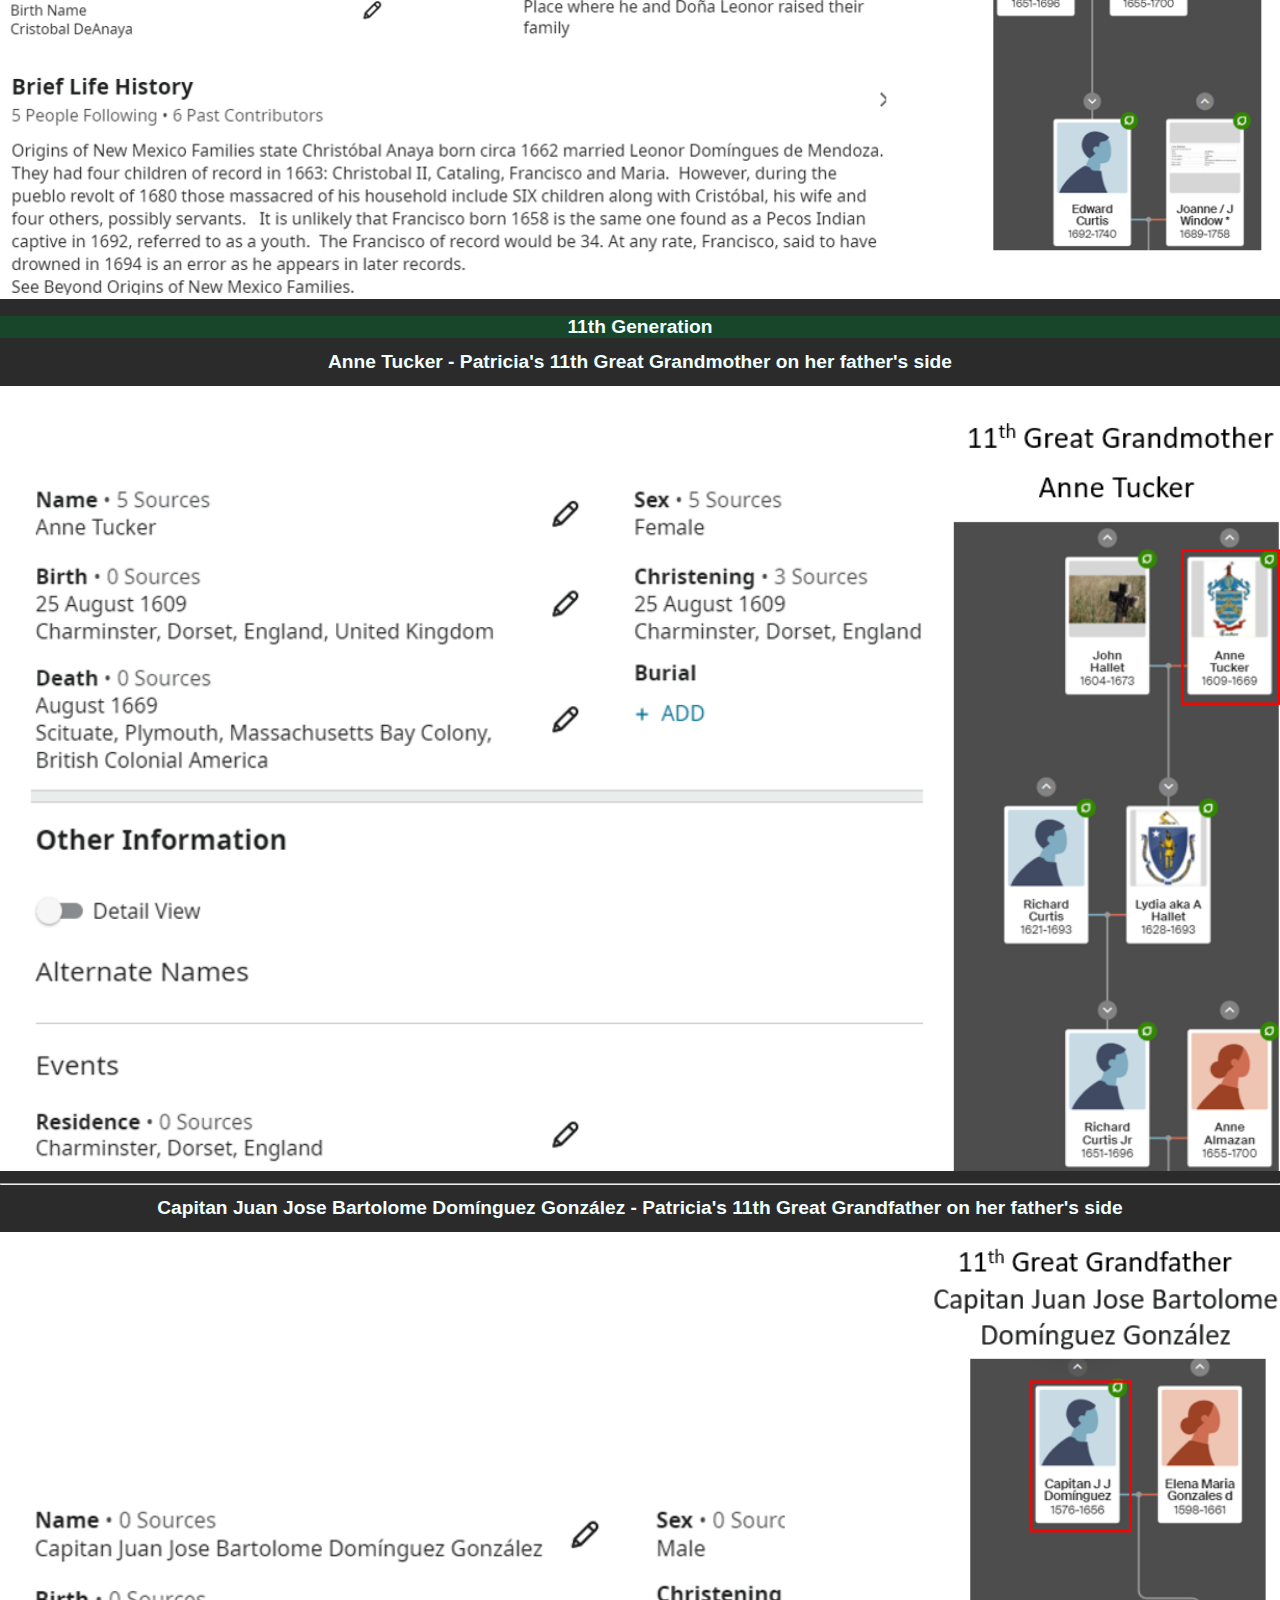
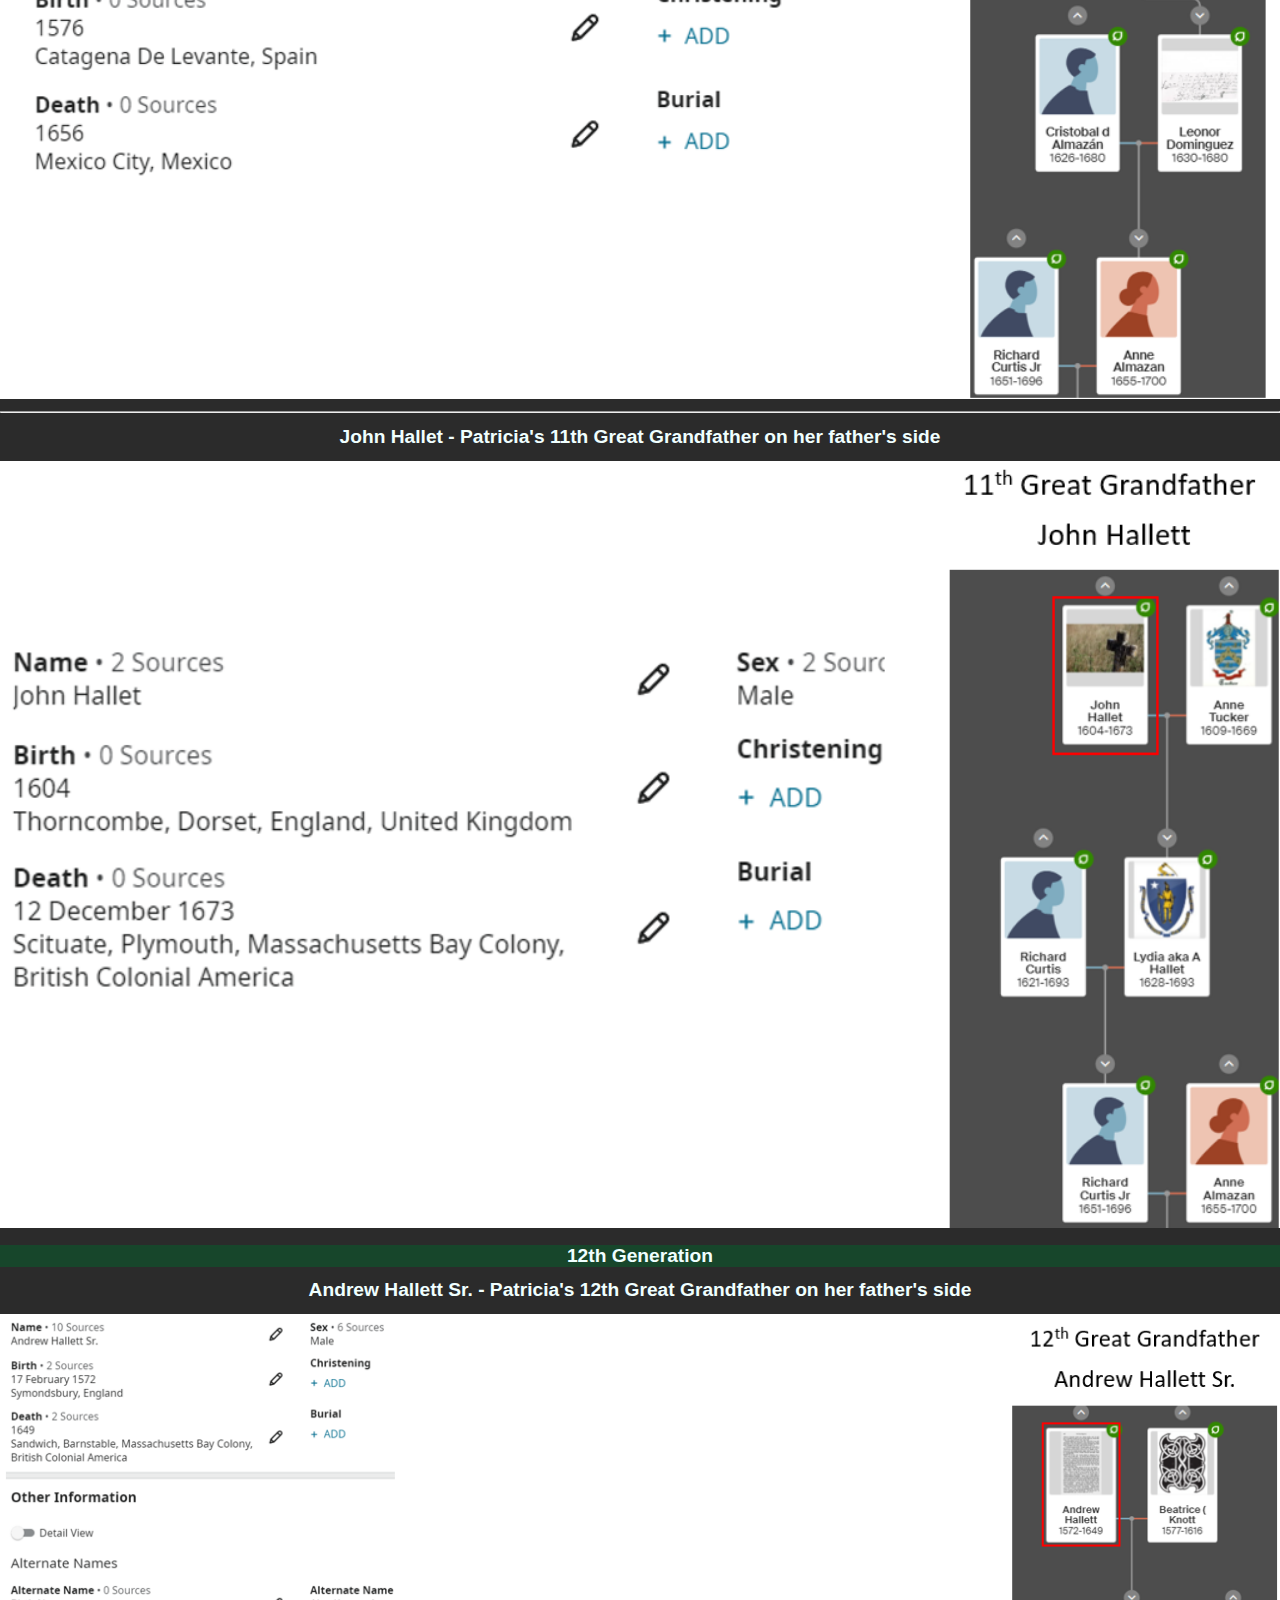
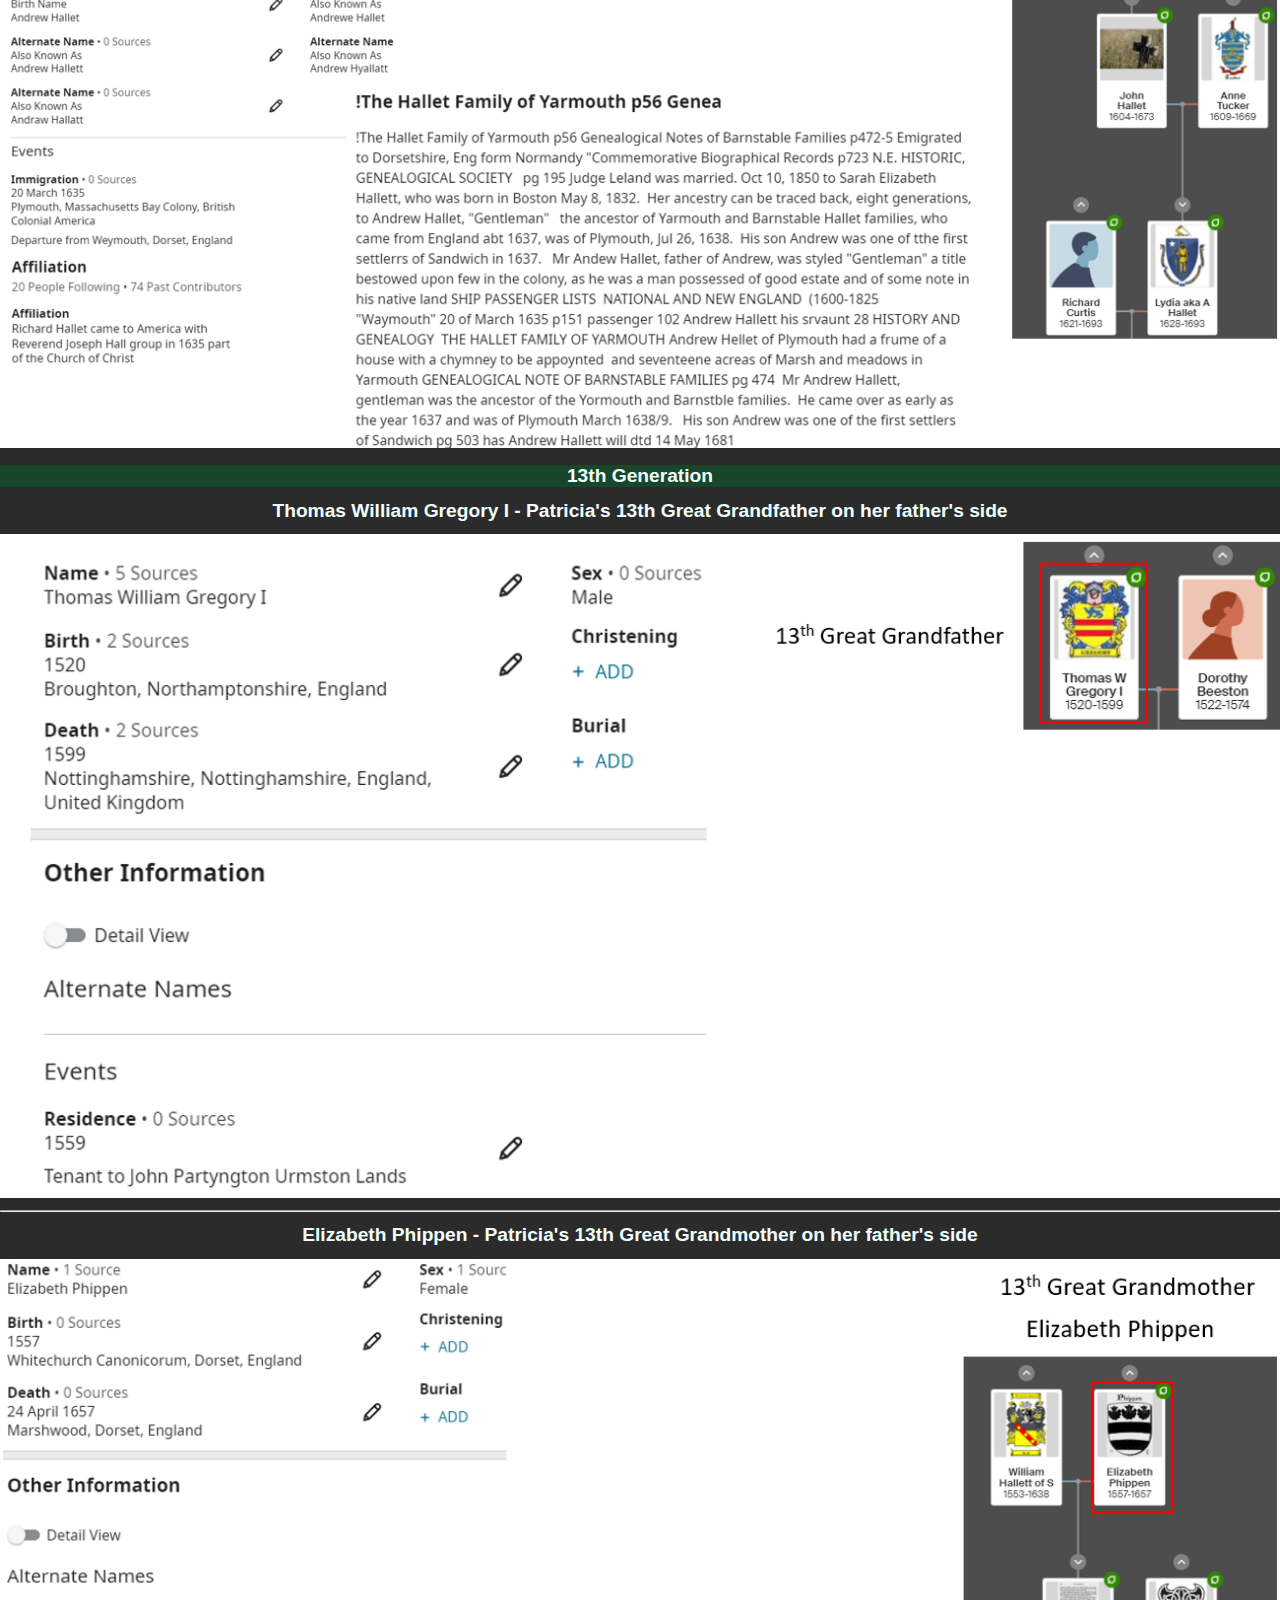
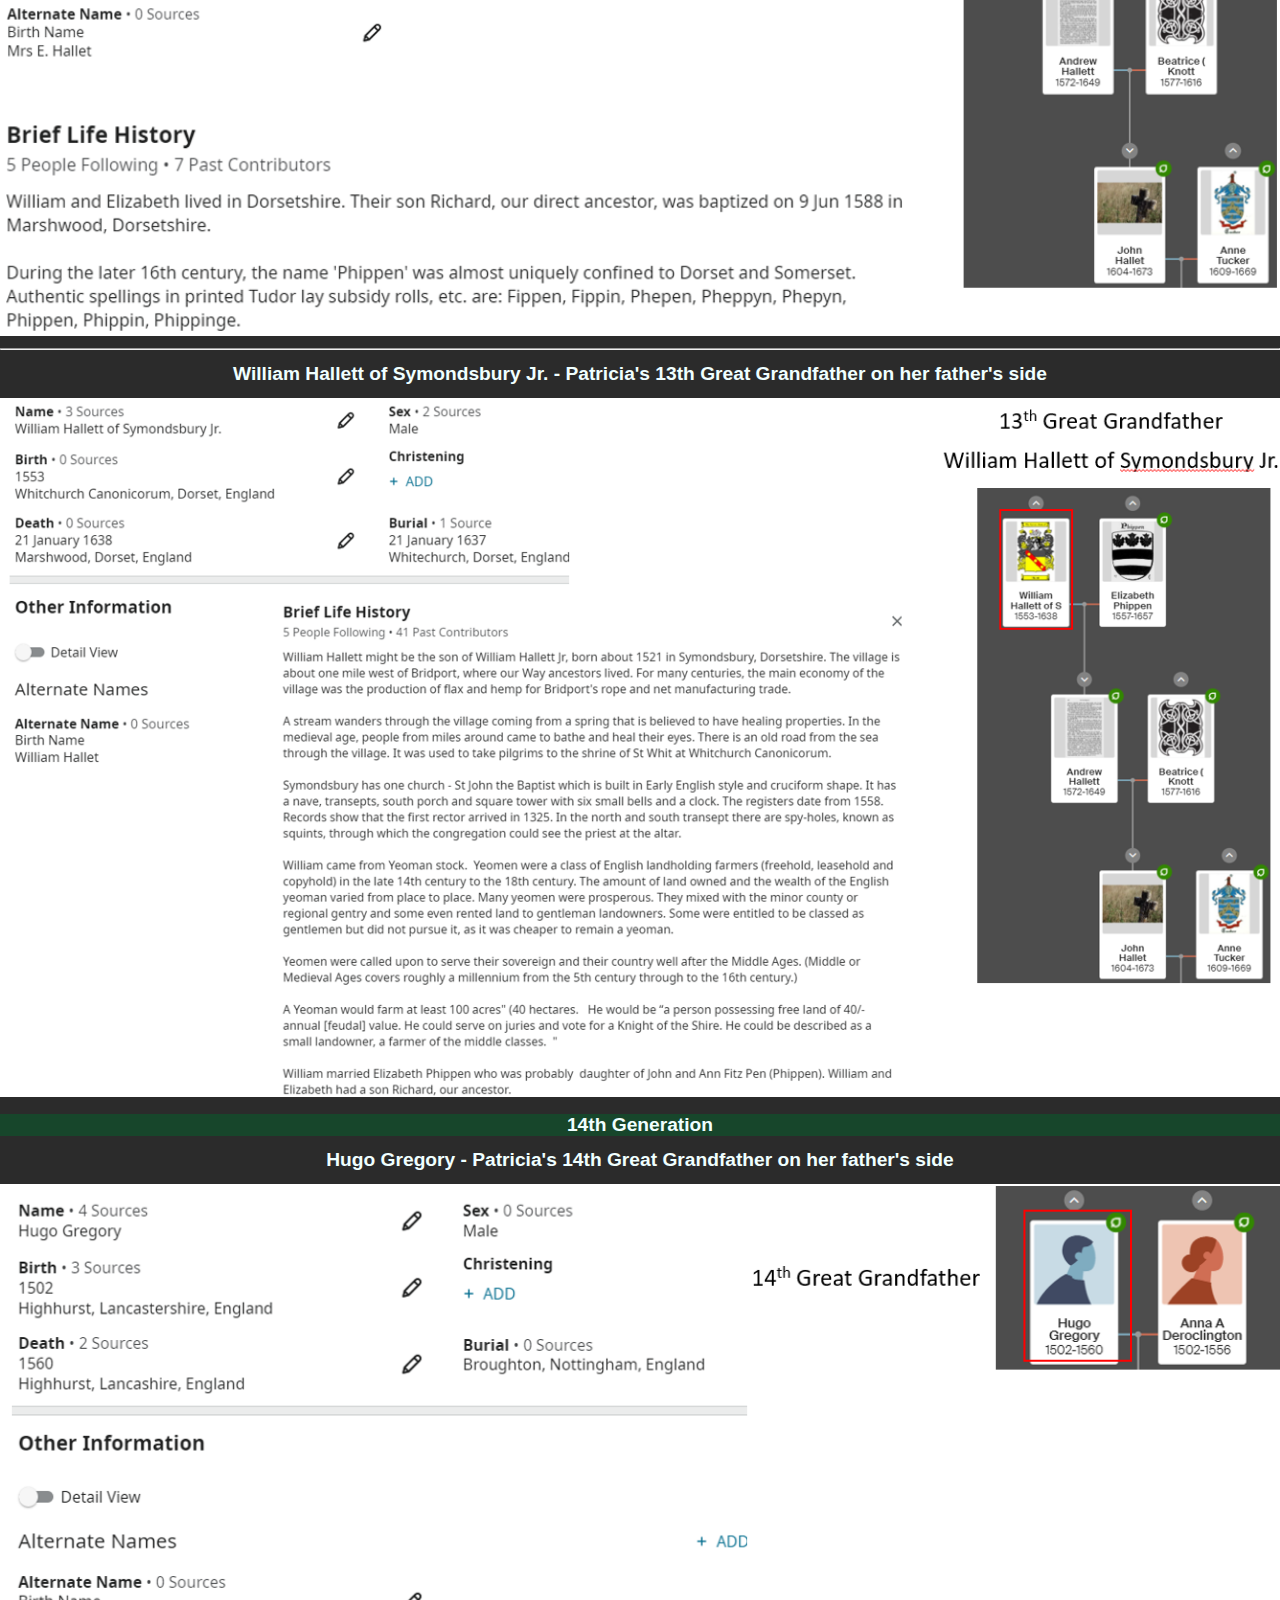
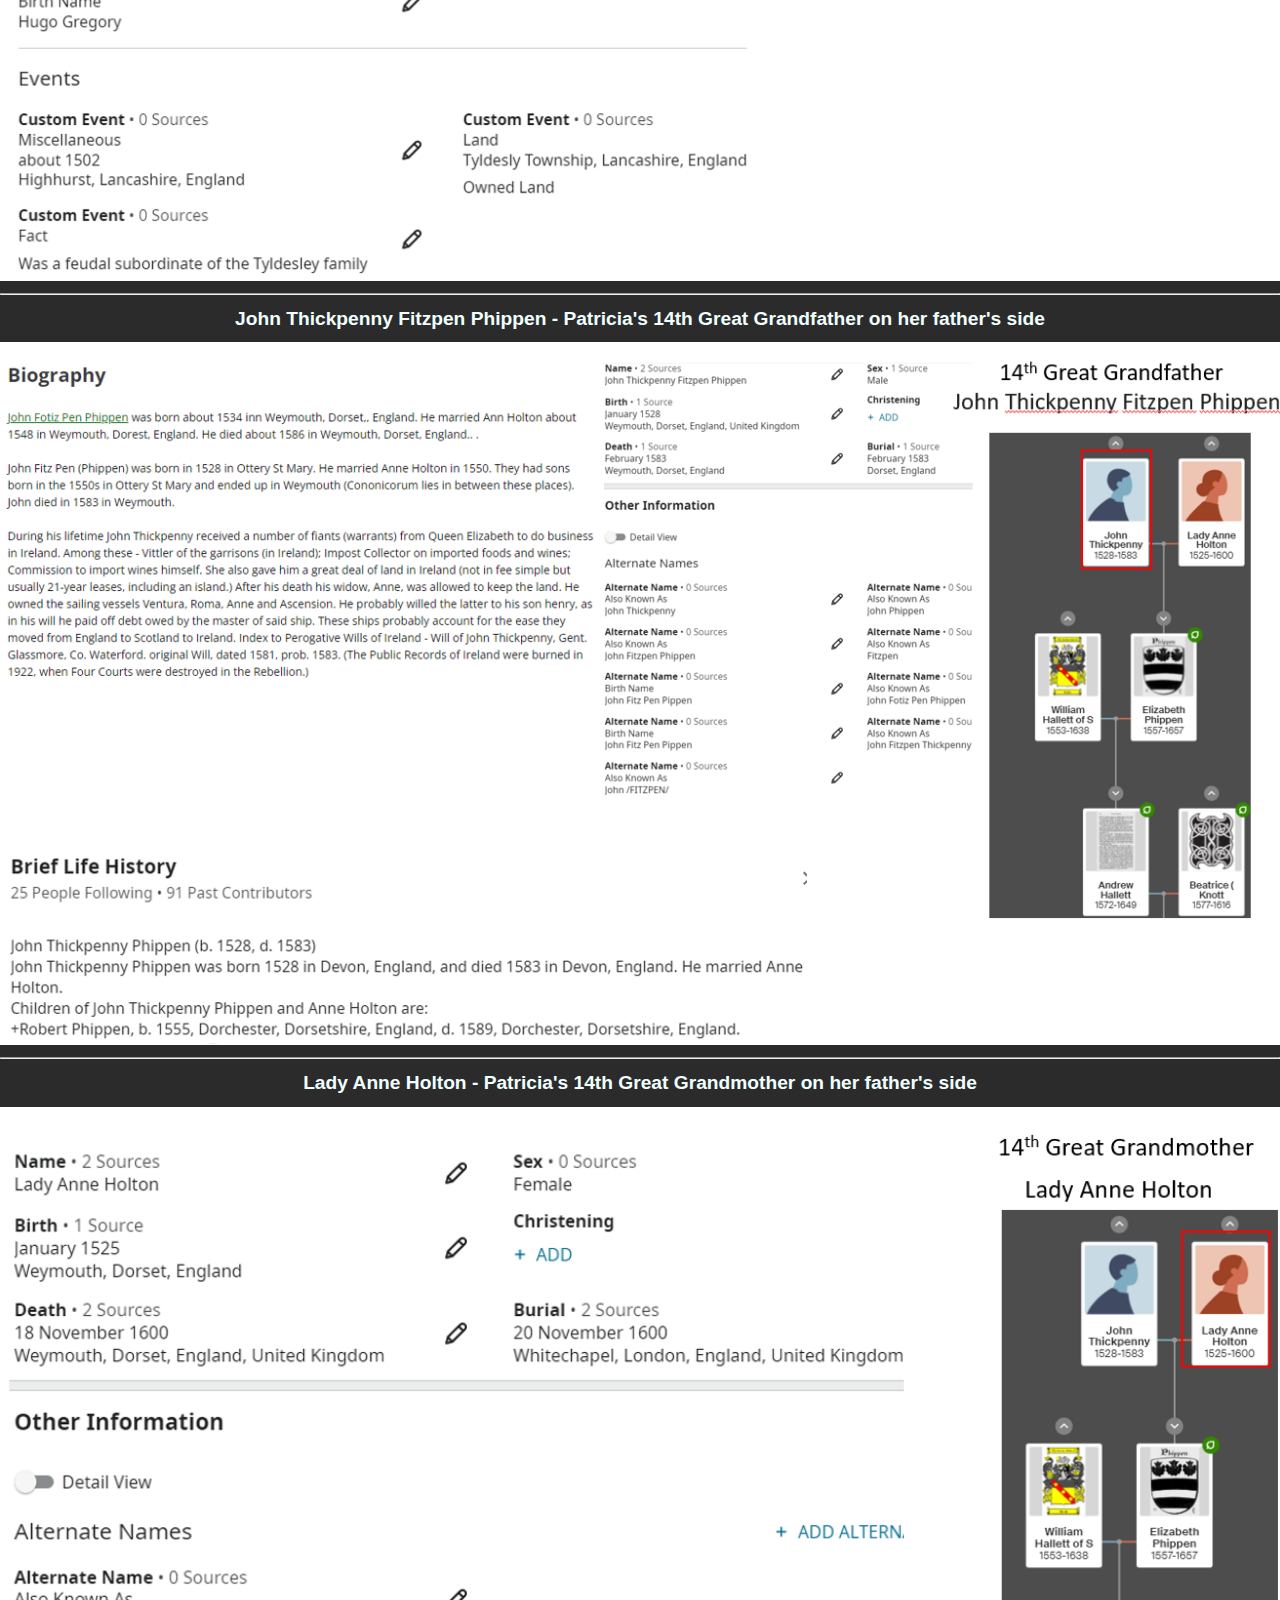
==== commit 50d62aea: "Update gregory.html" ====
--- a/gregory.html
+++ b/gregory.html
@@ -150,6 +150,14 @@
           class="imgDisplay"
           src="./image/gregory/Richard Curtis - Patricia's 10th Great Grandfather on her father's side.png"
         />
+        <hr />
+        <h1>
+          Cristobal de Anaya Almazan - Patricia's 10th Great Grandfather on her father's side
+        </h1>
+        <img
+          class="imgDisplay"
+          src="./image/gregory/Cristobal de Anaya Almazan - Patricia's 10th Great Grandfather on her father's side.png"
+        />
       </div>
       <div class="generation" id="11thgen">
         <h1 class="genHeading">11th Generation</h1>
